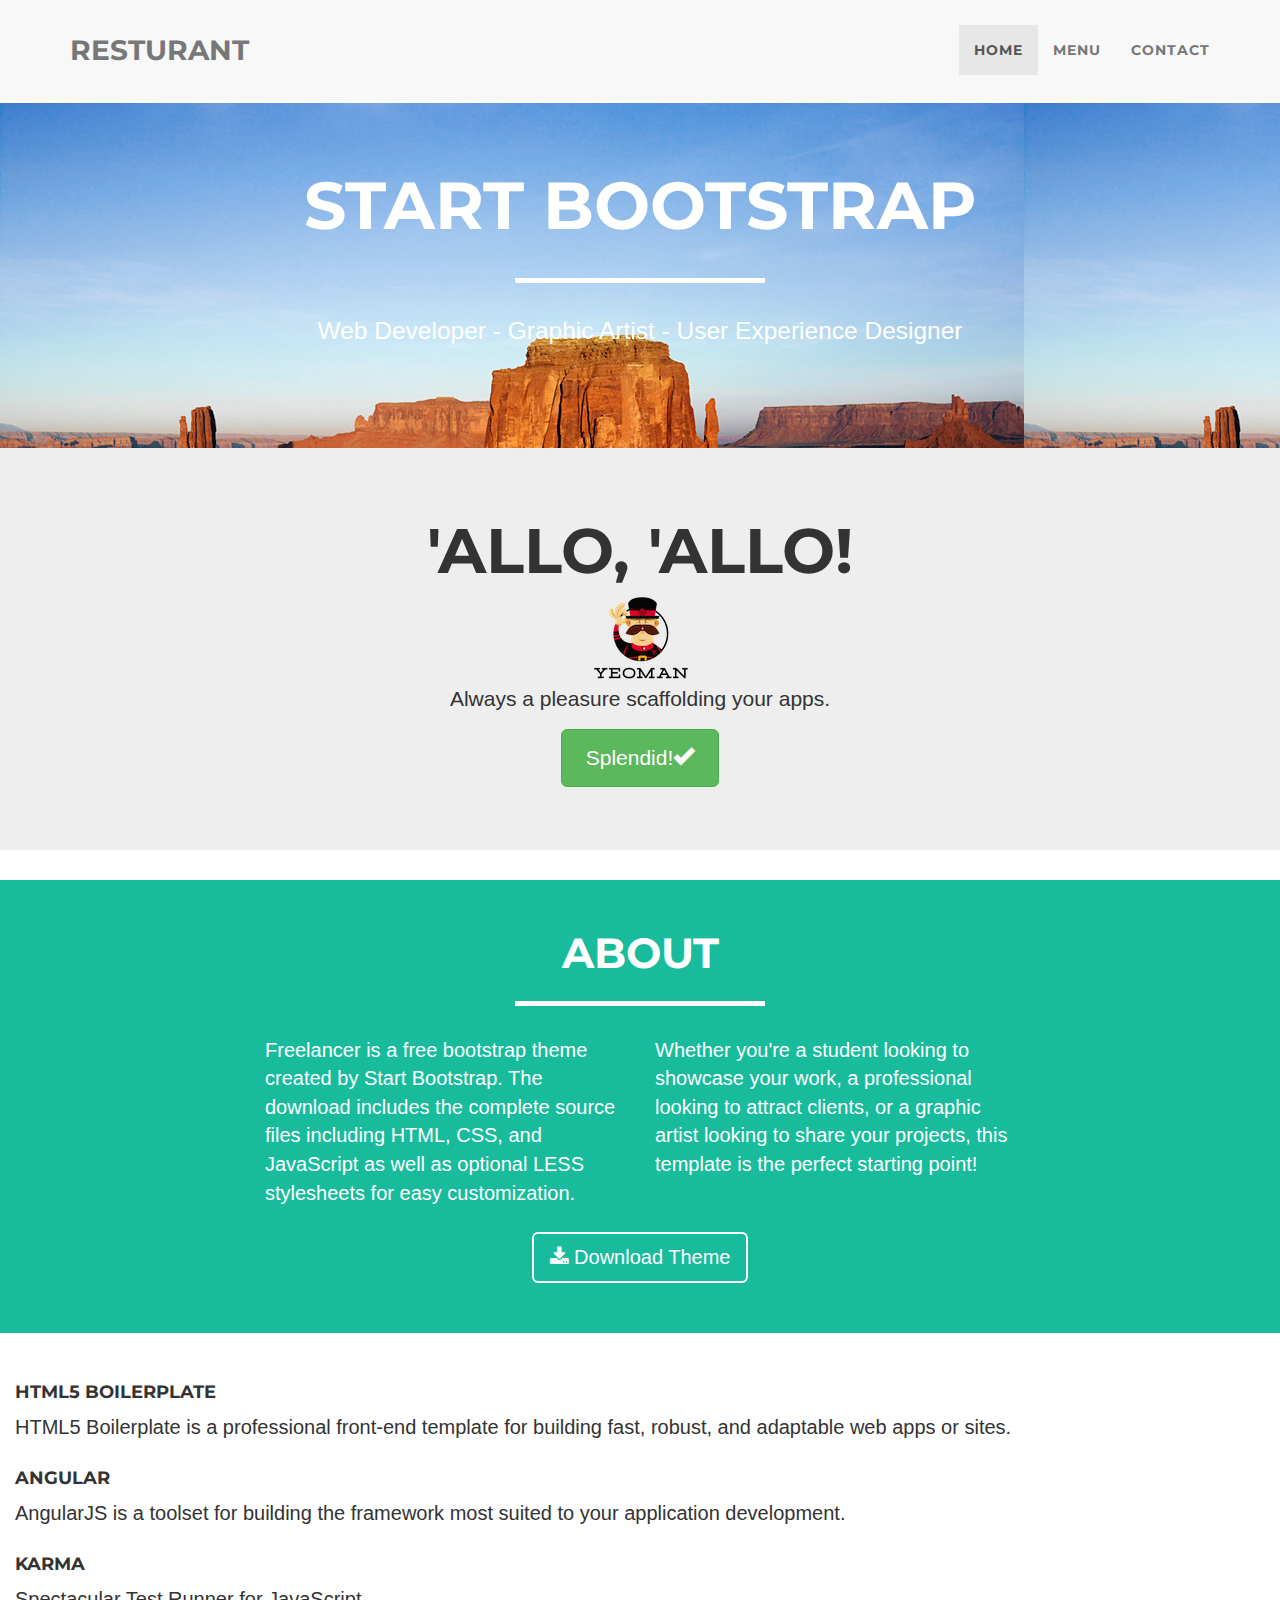
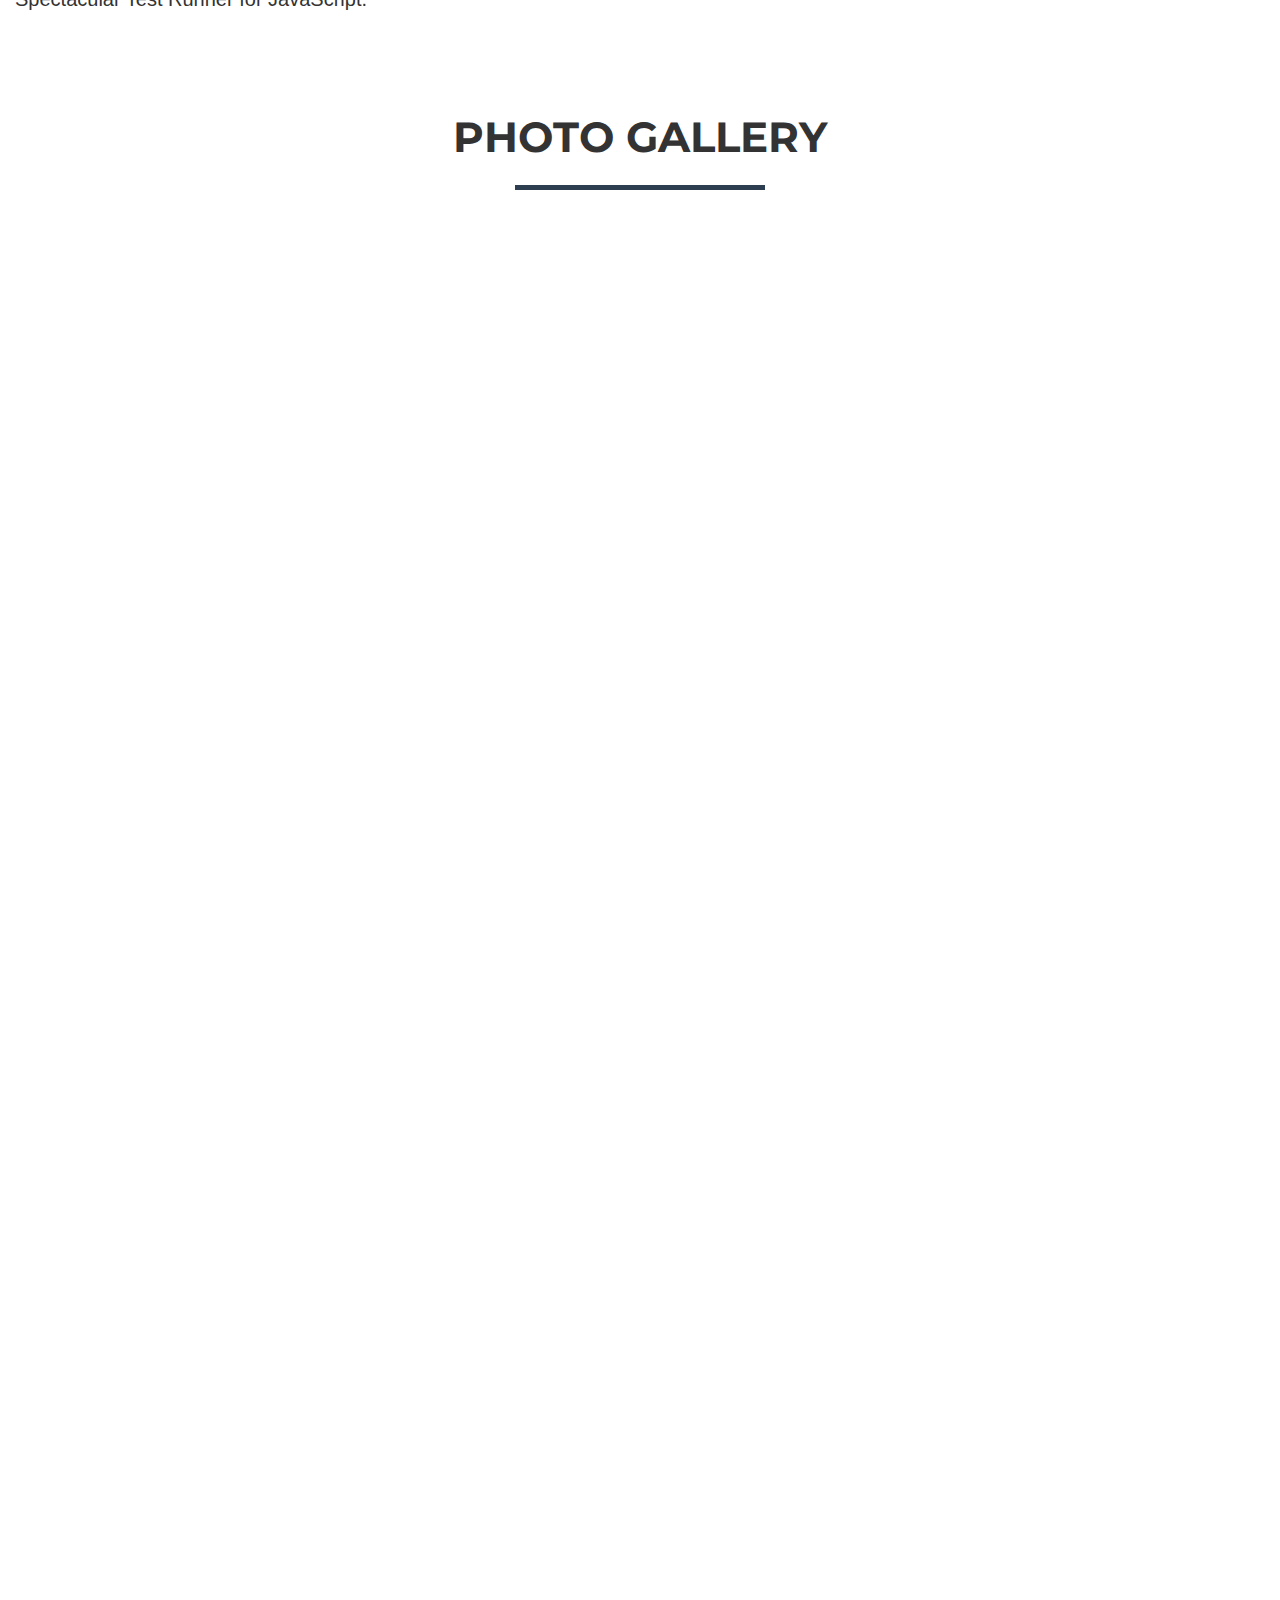
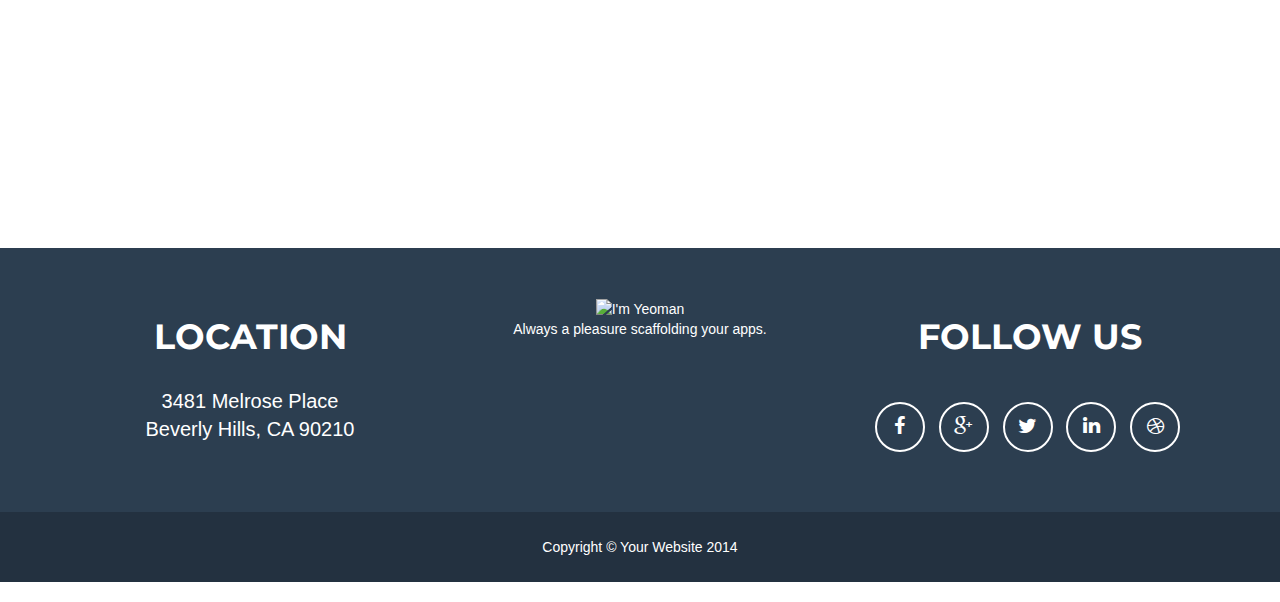
==== index.html @ 0749e073 "add test background image" ====
<!doctype html> <html class="no-js"> <head> <meta charset="utf-8"> <title></title> <meta name="description" content=""> <meta name="viewport" content="width=device-width"> <!-- Place favicon.ico and apple-touch-icon.png in the root directory --> <link rel="stylesheet" href="styles/vendor.e5ff0aef.css"> <link rel="stylesheet" href="styles/main.e2444f65.css"> <!-- Custom CSS --> <!--         <link href="styles/CSS/styles.css" rel="stylesheet">
        <link href="styles/CSS/animate.css" rel="stylesheet"> --> <!-- Custom Fonts --> <link href="styles/font-awesome-4.1.0/css/font-awesome.min.css" rel="stylesheet" type="text/css"> <link href="http://fonts.googleapis.com/css?family=Montserrat:400,700" rel="stylesheet" type="text/css"> <link href="http://fonts.googleapis.com/css?family=Lato:400,700,400italic,700italic" rel="stylesheet" type="text/css"> <link href="https://fonts.googleapis.com/css?family=Playfair+Display:400,400italic,700italic|Oswald" rel="stylesheet" type="text/css">  <body ng-app="angularApp"> <!--[if lt IE 7]>
          <p class="browsehappy">You are using an <strong>outdated</strong> browser. Please <a href="http://browsehappy.com/">upgrade your browser</a> to improve your experience.</p>
        <![endif]--> <div class="header"> <navgivation class="navbar navbar-default navbar-fixed-top"></navgivation> </div> <div id="top"></div> <div class=""> <div ng-view=""></div> </div> <appfooter class="footer-container"></appfooter> <div class="scroll-top page-scroll visible-xs visble-sm"> <a scrollup class="btn btn-primary"> <i class="fa fa-chevron-up"></i> </a> </div> <!-- Google Analytics: change UA-XXXXX-X to be your site's ID --> <script>!function(A,n,g,u,l,a,r){A.GoogleAnalyticsObject=l,A[l]=A[l]||function(){
           (A[l].q=A[l].q||[]).push(arguments)},A[l].l=+new Date,a=n.createElement(g),
           r=n.getElementsByTagName(g)[0],a.src=u,r.parentNode.insertBefore(a,r)
           }(window,document,'script','//www.google-analytics.com/analytics.js','ga');

           ga('create', 'UA-XXXXX-X');
           ga('send', 'pageview');</script> <script src="scripts/vendor.b128999a.js"></script> <script src="scripts/scripts.49c74ab4.js"></script> <script>new WOW().init();</script>
---- styles/main.e2444f65.css ----
@charset "UTF-8";/*!
Animate.css - http://daneden.me/animate
Licensed under the MIT license - http://opensource.org/licenses/MIT

Copyright (c) 2015 Daniel Eden
*/.header,.jumbotron{border-bottom:1px solid #e5e5e5}.btn.active,.btn:active,.btn:focus,.navbar .navbar-nav li a:focus,.navbar a:focus,.scroll-top .btn:focus{outline:0}.animated{-webkit-animation-duration:1s;animation-duration:1s;-webkit-animation-fill-mode:both;animation-fill-mode:both}.animated.infinite{-webkit-animation-iteration-count:infinite;animation-iteration-count:infinite}.animated.hinge{-webkit-animation-duration:2s;animation-duration:2s}.animated.bounceIn,.animated.bounceOut,.animated.flipOutX,.animated.flipOutY{-webkit-animation-duration:.75s;animation-duration:.75s}@-webkit-keyframes bounce{0%,100%,20%,53%,80%{-webkit-animation-timing-function:cubic-bezier(.215,.61,.355,1);animation-timing-function:cubic-bezier(.215,.61,.355,1);-webkit-transform:translate3d(0,0,0);transform:translate3d(0,0,0)}40%,43%{-webkit-animation-timing-function:cubic-bezier(.755,.050,.855,.060);animation-timing-function:cubic-bezier(.755,.050,.855,.060);-webkit-transform:translate3d(0,-30px,0);transform:translate3d(0,-30px,0)}70%{-webkit-animation-timing-function:cubic-bezier(.755,.050,.855,.060);animation-timing-function:cubic-bezier(.755,.050,.855,.060);-webkit-transform:translate3d(0,-15px,0);transform:translate3d(0,-15px,0)}90%{-webkit-transform:translate3d(0,-4px,0);transform:translate3d(0,-4px,0)}}@keyframes bounce{0%,100%,20%,53%,80%{-webkit-animation-timing-function:cubic-bezier(.215,.61,.355,1);animation-timing-function:cubic-bezier(.215,.61,.355,1);-webkit-transform:translate3d(0,0,0);transform:translate3d(0,0,0)}40%,43%{-webkit-animation-timing-function:cubic-bezier(.755,.050,.855,.060);animation-timing-function:cubic-bezier(.755,.050,.855,.060);-webkit-transform:translate3d(0,-30px,0);transform:translate3d(0,-30px,0)}70%{-webkit-animation-timing-function:cubic-bezier(.755,.050,.855,.060);animation-timing-function:cubic-bezier(.755,.050,.855,.060);-webkit-transform:translate3d(0,-15px,0);transform:translate3d(0,-15px,0)}90%{-webkit-transform:translate3d(0,-4px,0);transform:translate3d(0,-4px,0)}}.bounce{-webkit-animation-name:bounce;animation-name:bounce;-webkit-transform-origin:center bottom;transform-origin:center bottom}@-webkit-keyframes flash{0%,100%,50%{opacity:1}25%,75%{opacity:0}}@keyframes flash{0%,100%,50%{opacity:1}25%,75%{opacity:0}}.flash{-webkit-animation-name:flash;animation-name:flash}@-webkit-keyframes pulse{0%,100%{-webkit-transform:scale3d(1,1,1);transform:scale3d(1,1,1)}50%{-webkit-transform:scale3d(1.05,1.05,1.05);transform:scale3d(1.05,1.05,1.05)}}@keyframes pulse{0%,100%{-webkit-transform:scale3d(1,1,1);transform:scale3d(1,1,1)}50%{-webkit-transform:scale3d(1.05,1.05,1.05);transform:scale3d(1.05,1.05,1.05)}}.pulse{-webkit-animation-name:pulse;animation-name:pulse}@-webkit-keyframes rubberBand{0%,100%{-webkit-transform:scale3d(1,1,1);transform:scale3d(1,1,1)}30%{-webkit-transform:scale3d(1.25,.75,1);transform:scale3d(1.25,.75,1)}40%{-webkit-transform:scale3d(.75,1.25,1);transform:scale3d(.75,1.25,1)}50%{-webkit-transform:scale3d(1.15,.85,1);transform:scale3d(1.15,.85,1)}65%{-webkit-transform:scale3d(.95,1.05,1);transform:scale3d(.95,1.05,1)}75%{-webkit-transform:scale3d(1.05,.95,1);transform:scale3d(1.05,.95,1)}}@keyframes rubberBand{0%,100%{-webkit-transform:scale3d(1,1,1);transform:scale3d(1,1,1)}30%{-webkit-transform:scale3d(1.25,.75,1);transform:scale3d(1.25,.75,1)}40%{-webkit-transform:scale3d(.75,1.25,1);transform:scale3d(.75,1.25,1)}50%{-webkit-transform:scale3d(1.15,.85,1);transform:scale3d(1.15,.85,1)}65%{-webkit-transform:scale3d(.95,1.05,1);transform:scale3d(.95,1.05,1)}75%{-webkit-transform:scale3d(1.05,.95,1);transform:scale3d(1.05,.95,1)}}.rubberBand{-webkit-animation-name:rubberBand;animation-name:rubberBand}@-webkit-keyframes shake{0%,100%{-webkit-transform:translate3d(0,0,0);transform:translate3d(0,0,0)}10%,30%,50%,70%,90%{-webkit-transform:translate3d(-10px,0,0);transform:translate3d(-10px,0,0)}20%,40%,60%,80%{-webkit-transform:translate3d(10px,0,0);transform:translate3d(10px,0,0)}}@keyframes shake{0%,100%{-webkit-transform:translate3d(0,0,0);transform:translate3d(0,0,0)}10%,30%,50%,70%,90%{-webkit-transform:translate3d(-10px,0,0);transform:translate3d(-10px,0,0)}20%,40%,60%,80%{-webkit-transform:translate3d(10px,0,0);transform:translate3d(10px,0,0)}}.shake{-webkit-animation-name:shake;animation-name:shake}@-webkit-keyframes swing{20%{-webkit-transform:rotate3d(0,0,1,15deg);transform:rotate3d(0,0,1,15deg)}40%{-webkit-transform:rotate3d(0,0,1,-10deg);transform:rotate3d(0,0,1,-10deg)}60%{-webkit-transform:rotate3d(0,0,1,5deg);transform:rotate3d(0,0,1,5deg)}80%{-webkit-transform:rotate3d(0,0,1,-5deg);transform:rotate3d(0,0,1,-5deg)}100%{-webkit-transform:rotate3d(0,0,1,0deg);transform:rotate3d(0,0,1,0deg)}}@keyframes swing{20%{-webkit-transform:rotate3d(0,0,1,15deg);transform:rotate3d(0,0,1,15deg)}40%{-webkit-transform:rotate3d(0,0,1,-10deg);transform:rotate3d(0,0,1,-10deg)}60%{-webkit-transform:rotate3d(0,0,1,5deg);transform:rotate3d(0,0,1,5deg)}80%{-webkit-transform:rotate3d(0,0,1,-5deg);transform:rotate3d(0,0,1,-5deg)}100%{-webkit-transform:rotate3d(0,0,1,0deg);transform:rotate3d(0,0,1,0deg)}}.swing{-webkit-transform-origin:top center;transform-origin:top center;-webkit-animation-name:swing;animation-name:swing}@-webkit-keyframes tada{0%,100%{-webkit-transform:scale3d(1,1,1);transform:scale3d(1,1,1)}10%,20%{-webkit-transform:scale3d(.9,.9,.9) rotate3d(0,0,1,-3deg);transform:scale3d(.9,.9,.9) rotate3d(0,0,1,-3deg)}30%,50%,70%,90%{-webkit-transform:scale3d(1.1,1.1,1.1) rotate3d(0,0,1,3deg);transform:scale3d(1.1,1.1,1.1) rotate3d(0,0,1,3deg)}40%,60%,80%{-webkit-transform:scale3d(1.1,1.1,1.1) rotate3d(0,0,1,-3deg);transform:scale3d(1.1,1.1,1.1) rotate3d(0,0,1,-3deg)}}@keyframes tada{0%,100%{-webkit-transform:scale3d(1,1,1);transform:scale3d(1,1,1)}10%,20%{-webkit-transform:scale3d(.9,.9,.9) rotate3d(0,0,1,-3deg);transform:scale3d(.9,.9,.9) rotate3d(0,0,1,-3deg)}30%,50%,70%,90%{-webkit-transform:scale3d(1.1,1.1,1.1) rotate3d(0,0,1,3deg);transform:scale3d(1.1,1.1,1.1) rotate3d(0,0,1,3deg)}40%,60%,80%{-webkit-transform:scale3d(1.1,1.1,1.1) rotate3d(0,0,1,-3deg);transform:scale3d(1.1,1.1,1.1) rotate3d(0,0,1,-3deg)}}.tada{-webkit-animation-name:tada;animation-name:tada}@-webkit-keyframes wobble{0%,100%{-webkit-transform:none;transform:none}15%{-webkit-transform:translate3d(-25%,0,0) rotate3d(0,0,1,-5deg);transform:translate3d(-25%,0,0) rotate3d(0,0,1,-5deg)}30%{-webkit-transform:translate3d(20%,0,0) rotate3d(0,0,1,3deg);transform:translate3d(20%,0,0) rotate3d(0,0,1,3deg)}45%{-webkit-transform:translate3d(-15%,0,0) rotate3d(0,0,1,-3deg);transform:translate3d(-15%,0,0) rotate3d(0,0,1,-3deg)}60%{-webkit-transform:translate3d(10%,0,0) rotate3d(0,0,1,2deg);transform:translate3d(10%,0,0) rotate3d(0,0,1,2deg)}75%{-webkit-transform:translate3d(-5%,0,0) rotate3d(0,0,1,-1deg);transform:translate3d(-5%,0,0) rotate3d(0,0,1,-1deg)}}@keyframes wobble{0%,100%{-webkit-transform:none;transform:none}15%{-webkit-transform:translate3d(-25%,0,0) rotate3d(0,0,1,-5deg);transform:translate3d(-25%,0,0) rotate3d(0,0,1,-5deg)}30%{-webkit-transform:translate3d(20%,0,0) rotate3d(0,0,1,3deg);transform:translate3d(20%,0,0) rotate3d(0,0,1,3deg)}45%{-webkit-transform:translate3d(-15%,0,0) rotate3d(0,0,1,-3deg);transform:translate3d(-15%,0,0) rotate3d(0,0,1,-3deg)}60%{-webkit-transform:translate3d(10%,0,0) rotate3d(0,0,1,2deg);transform:translate3d(10%,0,0) rotate3d(0,0,1,2deg)}75%{-webkit-transform:translate3d(-5%,0,0) rotate3d(0,0,1,-1deg);transform:translate3d(-5%,0,0) rotate3d(0,0,1,-1deg)}}.wobble{-webkit-animation-name:wobble;animation-name:wobble}@-webkit-keyframes jello{11.1%{-webkit-transform:none;transform:none}22.2%{-webkit-transform:skewX(-12.5deg) skewY(-12.5deg);transform:skewX(-12.5deg) skewY(-12.5deg)}33.3%{-webkit-transform:skewX(6.25deg) skewY(6.25deg);transform:skewX(6.25deg) skewY(6.25deg)}44.4%{-webkit-transform:skewX(-3.125deg) skewY(-3.125deg);transform:skewX(-3.125deg) skewY(-3.125deg)}55.5%{-webkit-transform:skewX(1.5625deg) skewY(1.5625deg);transform:skewX(1.5625deg) skewY(1.5625deg)}66.6%{-webkit-transform:skewX(-.78125deg) skewY(-.78125deg);transform:skewX(-.78125deg) skewY(-.78125deg)}77.7%{-webkit-transform:skewX(.390625deg) skewY(.390625deg);transform:skewX(.390625deg) skewY(.390625deg)}88.8%{-webkit-transform:skewX(-.1953125deg) skewY(-.1953125deg);transform:skewX(-.1953125deg) skewY(-.1953125deg)}100%{-webkit-transform:none;transform:none}}@keyframes jello{11.1%{-webkit-transform:none;transform:none}22.2%{-webkit-transform:skewX(-12.5deg) skewY(-12.5deg);transform:skewX(-12.5deg) skewY(-12.5deg)}33.3%{-webkit-transform:skewX(6.25deg) skewY(6.25deg);transform:skewX(6.25deg) skewY(6.25deg)}44.4%{-webkit-transform:skewX(-3.125deg) skewY(-3.125deg);transform:skewX(-3.125deg) skewY(-3.125deg)}55.5%{-webkit-transform:skewX(1.5625deg) skewY(1.5625deg);transform:skewX(1.5625deg) skewY(1.5625deg)}66.6%{-webkit-transform:skewX(-.78125deg) skewY(-.78125deg);transform:skewX(-.78125deg) skewY(-.78125deg)}77.7%{-webkit-transform:skewX(.390625deg) skewY(.390625deg);transform:skewX(.390625deg) skewY(.390625deg)}88.8%{-webkit-transform:skewX(-.1953125deg) skewY(-.1953125deg);transform:skewX(-.1953125deg) skewY(-.1953125deg)}100%{-webkit-transform:none;transform:none}}.jello{-webkit-animation-name:jello;animation-name:jello;-webkit-transform-origin:center;transform-origin:center}@-webkit-keyframes bounceIn{0%,100%,20%,40%,60%,80%{-webkit-animation-timing-function:cubic-bezier(.215,.61,.355,1);animation-timing-function:cubic-bezier(.215,.61,.355,1)}0%{opacity:0;-webkit-transform:scale3d(.3,.3,.3);transform:scale3d(.3,.3,.3)}20%{-webkit-transform:scale3d(1.1,1.1,1.1);transform:scale3d(1.1,1.1,1.1)}40%{-webkit-transform:scale3d(.9,.9,.9);transform:scale3d(.9,.9,.9)}60%{opacity:1;-webkit-transform:scale3d(1.03,1.03,1.03);transform:scale3d(1.03,1.03,1.03)}80%{-webkit-transform:scale3d(.97,.97,.97);transform:scale3d(.97,.97,.97)}100%{opacity:1;-webkit-transform:scale3d(1,1,1);transform:scale3d(1,1,1)}}@keyframes bounceIn{0%,100%,20%,40%,60%,80%{-webkit-animation-timing-function:cubic-bezier(.215,.61,.355,1);animation-timing-function:cubic-bezier(.215,.61,.355,1)}0%{opacity:0;-webkit-transform:scale3d(.3,.3,.3);transform:scale3d(.3,.3,.3)}20%{-webkit-transform:scale3d(1.1,1.1,1.1);transform:scale3d(1.1,1.1,1.1)}40%{-webkit-transform:scale3d(.9,.9,.9);transform:scale3d(.9,.9,.9)}60%{opacity:1;-webkit-transform:scale3d(1.03,1.03,1.03);transform:scale3d(1.03,1.03,1.03)}80%{-webkit-transform:scale3d(.97,.97,.97);transform:scale3d(.97,.97,.97)}100%{opacity:1;-webkit-transform:scale3d(1,1,1);transform:scale3d(1,1,1)}}.bounceIn{-webkit-animation-name:bounceIn;animation-name:bounceIn}@-webkit-keyframes bounceInDown{0%,100%,60%,75%,90%{-webkit-animation-timing-function:cubic-bezier(.215,.61,.355,1);animation-timing-function:cubic-bezier(.215,.61,.355,1)}0%{opacity:0;-webkit-transform:translate3d(0,-3000px,0);transform:translate3d(0,-3000px,0)}60%{opacity:1;-webkit-transform:translate3d(0,25px,0);transform:translate3d(0,25px,0)}75%{-webkit-transform:translate3d(0,-10px,0);transform:translate3d(0,-10px,0)}90%{-webkit-transform:translate3d(0,5px,0);transform:translate3d(0,5px,0)}100%{-webkit-transform:none;transform:none}}@keyframes bounceInDown{0%,100%,60%,75%,90%{-webkit-animation-timing-function:cubic-bezier(.215,.61,.355,1);animation-timing-function:cubic-bezier(.215,.61,.355,1)}0%{opacity:0;-webkit-transform:translate3d(0,-3000px,0);transform:translate3d(0,-3000px,0)}60%{opacity:1;-webkit-transform:translate3d(0,25px,0);transform:translate3d(0,25px,0)}75%{-webkit-transform:translate3d(0,-10px,0);transform:translate3d(0,-10px,0)}90%{-webkit-transform:translate3d(0,5px,0);transform:translate3d(0,5px,0)}100%{-webkit-transform:none;transform:none}}.bounceInDown{-webkit-animation-name:bounceInDown;animation-name:bounceInDown}@-webkit-keyframes bounceInLeft{0%,100%,60%,75%,90%{-webkit-animation-timing-function:cubic-bezier(.215,.61,.355,1);animation-timing-function:cubic-bezier(.215,.61,.355,1)}0%{opacity:0;-webkit-transform:translate3d(-3000px,0,0);transform:translate3d(-3000px,0,0)}60%{opacity:1;-webkit-transform:translate3d(25px,0,0);transform:translate3d(25px,0,0)}75%{-webkit-transform:translate3d(-10px,0,0);transform:translate3d(-10px,0,0)}90%{-webkit-transform:translate3d(5px,0,0);transform:translate3d(5px,0,0)}100%{-webkit-transform:none;transform:none}}@keyframes bounceInLeft{0%,100%,60%,75%,90%{-webkit-animation-timing-function:cubic-bezier(.215,.61,.355,1);animation-timing-function:cubic-bezier(.215,.61,.355,1)}0%{opacity:0;-webkit-transform:translate3d(-3000px,0,0);transform:translate3d(-3000px,0,0)}60%{opacity:1;-webkit-transform:translate3d(25px,0,0);transform:translate3d(25px,0,0)}75%{-webkit-transform:translate3d(-10px,0,0);transform:translate3d(-10px,0,0)}90%{-webkit-transform:translate3d(5px,0,0);transform:translate3d(5px,0,0)}100%{-webkit-transform:none;transform:none}}.bounceInLeft{-webkit-animation-name:bounceInLeft;animation-name:bounceInLeft}@-webkit-keyframes bounceInRight{0%,100%,60%,75%,90%{-webkit-animation-timing-function:cubic-bezier(.215,.61,.355,1);animation-timing-function:cubic-bezier(.215,.61,.355,1)}0%{opacity:0;-webkit-transform:translate3d(3000px,0,0);transform:translate3d(3000px,0,0)}60%{opacity:1;-webkit-transform:translate3d(-25px,0,0);transform:translate3d(-25px,0,0)}75%{-webkit-transform:translate3d(10px,0,0);transform:translate3d(10px,0,0)}90%{-webkit-transform:translate3d(-5px,0,0);transform:translate3d(-5px,0,0)}100%{-webkit-transform:none;transform:none}}@keyframes bounceInRight{0%,100%,60%,75%,90%{-webkit-animation-timing-function:cubic-bezier(.215,.61,.355,1);animation-timing-function:cubic-bezier(.215,.61,.355,1)}0%{opacity:0;-webkit-transform:translate3d(3000px,0,0);transform:translate3d(3000px,0,0)}60%{opacity:1;-webkit-transform:translate3d(-25px,0,0);transform:translate3d(-25px,0,0)}75%{-webkit-transform:translate3d(10px,0,0);transform:translate3d(10px,0,0)}90%{-webkit-transform:translate3d(-5px,0,0);transform:translate3d(-5px,0,0)}100%{-webkit-transform:none;transform:none}}.bounceInRight{-webkit-animation-name:bounceInRight;animation-name:bounceInRight}@-webkit-keyframes bounceInUp{0%,100%,60%,75%,90%{-webkit-animation-timing-function:cubic-bezier(.215,.61,.355,1);animation-timing-function:cubic-bezier(.215,.61,.355,1)}0%{opacity:0;-webkit-transform:translate3d(0,3000px,0);transform:translate3d(0,3000px,0)}60%{opacity:1;-webkit-transform:translate3d(0,-20px,0);transform:translate3d(0,-20px,0)}75%{-webkit-transform:translate3d(0,10px,0);transform:translate3d(0,10px,0)}90%{-webkit-transform:translate3d(0,-5px,0);transform:translate3d(0,-5px,0)}100%{-webkit-transform:translate3d(0,0,0);transform:translate3d(0,0,0)}}@keyframes bounceInUp{0%,100%,60%,75%,90%{-webkit-animation-timing-function:cubic-bezier(.215,.61,.355,1);animation-timing-function:cubic-bezier(.215,.61,.355,1)}0%{opacity:0;-webkit-transform:translate3d(0,3000px,0);transform:translate3d(0,3000px,0)}60%{opacity:1;-webkit-transform:translate3d(0,-20px,0);transform:translate3d(0,-20px,0)}75%{-webkit-transform:translate3d(0,10px,0);transform:translate3d(0,10px,0)}90%{-webkit-transform:translate3d(0,-5px,0);transform:translate3d(0,-5px,0)}100%{-webkit-transform:translate3d(0,0,0);transform:translate3d(0,0,0)}}.bounceInUp{-webkit-animation-name:bounceInUp;animation-name:bounceInUp}@-webkit-keyframes bounceOut{20%{-webkit-transform:scale3d(.9,.9,.9);transform:scale3d(.9,.9,.9)}50%,55%{opacity:1;-webkit-transform:scale3d(1.1,1.1,1.1);transform:scale3d(1.1,1.1,1.1)}100%{opacity:0;-webkit-transform:scale3d(.3,.3,.3);transform:scale3d(.3,.3,.3)}}@keyframes bounceOut{20%{-webkit-transform:scale3d(.9,.9,.9);transform:scale3d(.9,.9,.9)}50%,55%{opacity:1;-webkit-transform:scale3d(1.1,1.1,1.1);transform:scale3d(1.1,1.1,1.1)}100%{opacity:0;-webkit-transform:scale3d(.3,.3,.3);transform:scale3d(.3,.3,.3)}}.bounceOut{-webkit-animation-name:bounceOut;animation-name:bounceOut}@-webkit-keyframes bounceOutDown{20%{-webkit-transform:translate3d(0,10px,0);transform:translate3d(0,10px,0)}40%,45%{opacity:1;-webkit-transform:translate3d(0,-20px,0);transform:translate3d(0,-20px,0)}100%{opacity:0;-webkit-transform:translate3d(0,2000px,0);transform:translate3d(0,2000px,0)}}@keyframes bounceOutDown{20%{-webkit-transform:translate3d(0,10px,0);transform:translate3d(0,10px,0)}40%,45%{opacity:1;-webkit-transform:translate3d(0,-20px,0);transform:translate3d(0,-20px,0)}100%{opacity:0;-webkit-transform:translate3d(0,2000px,0);transform:translate3d(0,2000px,0)}}.bounceOutDown{-webkit-animation-name:bounceOutDown;animation-name:bounceOutDown}@-webkit-keyframes bounceOutLeft{20%{opacity:1;-webkit-transform:translate3d(20px,0,0);transform:translate3d(20px,0,0)}100%{opacity:0;-webkit-transform:translate3d(-2000px,0,0);transform:translate3d(-2000px,0,0)}}@keyframes bounceOutLeft{20%{opacity:1;-webkit-transform:translate3d(20px,0,0);transform:translate3d(20px,0,0)}100%{opacity:0;-webkit-transform:translate3d(-2000px,0,0);transform:translate3d(-2000px,0,0)}}.bounceOutLeft{-webkit-animation-name:bounceOutLeft;animation-name:bounceOutLeft}@-webkit-keyframes bounceOutRight{20%{opacity:1;-webkit-transform:translate3d(-20px,0,0);transform:translate3d(-20px,0,0)}100%{opacity:0;-webkit-transform:translate3d(2000px,0,0);transform:translate3d(2000px,0,0)}}@keyframes bounceOutRight{20%{opacity:1;-webkit-transform:translate3d(-20px,0,0);transform:translate3d(-20px,0,0)}100%{opacity:0;-webkit-transform:translate3d(2000px,0,0);transform:translate3d(2000px,0,0)}}.bounceOutRight{-webkit-animation-name:bounceOutRight;animation-name:bounceOutRight}@-webkit-keyframes bounceOutUp{20%{-webkit-transform:translate3d(0,-10px,0);transform:translate3d(0,-10px,0)}40%,45%{opacity:1;-webkit-transform:translate3d(0,20px,0);transform:translate3d(0,20px,0)}100%{opacity:0;-webkit-transform:translate3d(0,-2000px,0);transform:translate3d(0,-2000px,0)}}@keyframes bounceOutUp{20%{-webkit-transform:translate3d(0,-10px,0);transform:translate3d(0,-10px,0)}40%,45%{opacity:1;-webkit-transform:translate3d(0,20px,0);transform:translate3d(0,20px,0)}100%{opacity:0;-webkit-transform:translate3d(0,-2000px,0);transform:translate3d(0,-2000px,0)}}.bounceOutUp{-webkit-animation-name:bounceOutUp;animation-name:bounceOutUp}@-webkit-keyframes fadeIn{0%{opacity:0}100%{opacity:1}}@keyframes fadeIn{0%{opacity:0}100%{opacity:1}}.fadeIn{-webkit-animation-name:fadeIn;animation-name:fadeIn}@-webkit-keyframes fadeInDown{0%{opacity:0;-webkit-transform:translate3d(0,-100%,0);transform:translate3d(0,-100%,0)}100%{opacity:1;-webkit-transform:none;transform:none}}@keyframes fadeInDown{0%{opacity:0;-webkit-transform:translate3d(0,-100%,0);transform:translate3d(0,-100%,0)}100%{opacity:1;-webkit-transform:none;transform:none}}.fadeInDown{-webkit-animation-name:fadeInDown;animation-name:fadeInDown}@-webkit-keyframes fadeInDownBig{0%{opacity:0;-webkit-transform:translate3d(0,-2000px,0);transform:translate3d(0,-2000px,0)}100%{opacity:1;-webkit-transform:none;transform:none}}@keyframes fadeInDownBig{0%{opacity:0;-webkit-transform:translate3d(0,-2000px,0);transform:translate3d(0,-2000px,0)}100%{opacity:1;-webkit-transform:none;transform:none}}.fadeInDownBig{-webkit-animation-name:fadeInDownBig;animation-name:fadeInDownBig}@-webkit-keyframes fadeInLeft{0%{opacity:0;-webkit-transform:translate3d(-100%,0,0);transform:translate3d(-100%,0,0)}100%{opacity:1;-webkit-transform:none;transform:none}}@keyframes fadeInLeft{0%{opacity:0;-webkit-transform:translate3d(-100%,0,0);transform:translate3d(-100%,0,0)}100%{opacity:1;-webkit-transform:none;transform:none}}.fadeInLeft{-webkit-animation-name:fadeInLeft;animation-name:fadeInLeft}@-webkit-keyframes fadeInLeftBig{0%{opacity:0;-webkit-transform:translate3d(-2000px,0,0);transform:translate3d(-2000px,0,0)}100%{opacity:1;-webkit-transform:none;transform:none}}@keyframes fadeInLeftBig{0%{opacity:0;-webkit-transform:translate3d(-2000px,0,0);transform:translate3d(-2000px,0,0)}100%{opacity:1;-webkit-transform:none;transform:none}}.fadeInLeftBig{-webkit-animation-name:fadeInLeftBig;animation-name:fadeInLeftBig}@-webkit-keyframes fadeInRight{0%{opacity:0;-webkit-transform:translate3d(100%,0,0);transform:translate3d(100%,0,0)}100%{opacity:1;-webkit-transform:none;transform:none}}@keyframes fadeInRight{0%{opacity:0;-webkit-transform:translate3d(100%,0,0);transform:translate3d(100%,0,0)}100%{opacity:1;-webkit-transform:none;transform:none}}.fadeInRight{-webkit-animation-name:fadeInRight;animation-name:fadeInRight}@-webkit-keyframes fadeInRightBig{0%{opacity:0;-webkit-transform:translate3d(2000px,0,0);transform:translate3d(2000px,0,0)}100%{opacity:1;-webkit-transform:none;transform:none}}@keyframes fadeInRightBig{0%{opacity:0;-webkit-transform:translate3d(2000px,0,0);transform:translate3d(2000px,0,0)}100%{opacity:1;-webkit-transform:none;transform:none}}.fadeInRightBig{-webkit-animation-name:fadeInRightBig;animation-name:fadeInRightBig}@-webkit-keyframes fadeInUp{0%{opacity:0;-webkit-transform:translate3d(0,100%,0);transform:translate3d(0,100%,0)}100%{opacity:1;-webkit-transform:none;transform:none}}@keyframes fadeInUp{0%{opacity:0;-webkit-transform:translate3d(0,100%,0);transform:translate3d(0,100%,0)}100%{opacity:1;-webkit-transform:none;transform:none}}.fadeInUp{-webkit-animation-name:fadeInUp;animation-name:fadeInUp}@-webkit-keyframes fadeInUpBig{0%{opacity:0;-webkit-transform:translate3d(0,2000px,0);transform:translate3d(0,2000px,0)}100%{opacity:1;-webkit-transform:none;transform:none}}@keyframes fadeInUpBig{0%{opacity:0;-webkit-transform:translate3d(0,2000px,0);transform:translate3d(0,2000px,0)}100%{opacity:1;-webkit-transform:none;transform:none}}.fadeInUpBig{-webkit-animation-name:fadeInUpBig;animation-name:fadeInUpBig}@-webkit-keyframes fadeOut{0%{opacity:1}100%{opacity:0}}@keyframes fadeOut{0%{opacity:1}100%{opacity:0}}.fadeOut{-webkit-animation-name:fadeOut;animation-name:fadeOut}@-webkit-keyframes fadeOutDown{0%{opacity:1}100%{opacity:0;-webkit-transform:translate3d(0,100%,0);transform:translate3d(0,100%,0)}}@keyframes fadeOutDown{0%{opacity:1}100%{opacity:0;-webkit-transform:translate3d(0,100%,0);transform:translate3d(0,100%,0)}}.fadeOutDown{-webkit-animation-name:fadeOutDown;animation-name:fadeOutDown}@-webkit-keyframes fadeOutDownBig{0%{opacity:1}100%{opacity:0;-webkit-transform:translate3d(0,2000px,0);transform:translate3d(0,2000px,0)}}@keyframes fadeOutDownBig{0%{opacity:1}100%{opacity:0;-webkit-transform:translate3d(0,2000px,0);transform:translate3d(0,2000px,0)}}.fadeOutDownBig{-webkit-animation-name:fadeOutDownBig;animation-name:fadeOutDownBig}@-webkit-keyframes fadeOutLeft{0%{opacity:1}100%{opacity:0;-webkit-transform:translate3d(-100%,0,0);transform:translate3d(-100%,0,0)}}@keyframes fadeOutLeft{0%{opacity:1}100%{opacity:0;-webkit-transform:translate3d(-100%,0,0);transform:translate3d(-100%,0,0)}}.fadeOutLeft{-webkit-animation-name:fadeOutLeft;animation-name:fadeOutLeft}@-webkit-keyframes fadeOutLeftBig{0%{opacity:1}100%{opacity:0;-webkit-transform:translate3d(-2000px,0,0);transform:translate3d(-2000px,0,0)}}@keyframes fadeOutLeftBig{0%{opacity:1}100%{opacity:0;-webkit-transform:translate3d(-2000px,0,0);transform:translate3d(-2000px,0,0)}}.fadeOutLeftBig{-webkit-animation-name:fadeOutLeftBig;animation-name:fadeOutLeftBig}@-webkit-keyframes fadeOutRight{0%{opacity:1}100%{opacity:0;-webkit-transform:translate3d(100%,0,0);transform:translate3d(100%,0,0)}}@keyframes fadeOutRight{0%{opacity:1}100%{opacity:0;-webkit-transform:translate3d(100%,0,0);transform:translate3d(100%,0,0)}}.fadeOutRight{-webkit-animation-name:fadeOutRight;animation-name:fadeOutRight}@-webkit-keyframes fadeOutRightBig{0%{opacity:1}100%{opacity:0;-webkit-transform:translate3d(2000px,0,0);transform:translate3d(2000px,0,0)}}@keyframes fadeOutRightBig{0%{opacity:1}100%{opacity:0;-webkit-transform:translate3d(2000px,0,0);transform:translate3d(2000px,0,0)}}.fadeOutRightBig{-webkit-animation-name:fadeOutRightBig;animation-name:fadeOutRightBig}@-webkit-keyframes fadeOutUp{0%{opacity:1}100%{opacity:0;-webkit-transform:translate3d(0,-100%,0);transform:translate3d(0,-100%,0)}}@keyframes fadeOutUp{0%{opacity:1}100%{opacity:0;-webkit-transform:translate3d(0,-100%,0);transform:translate3d(0,-100%,0)}}.fadeOutUp{-webkit-animation-name:fadeOutUp;animation-name:fadeOutUp}@-webkit-keyframes fadeOutUpBig{0%{opacity:1}100%{opacity:0;-webkit-transform:translate3d(0,-2000px,0);transform:translate3d(0,-2000px,0)}}@keyframes fadeOutUpBig{0%{opacity:1}100%{opacity:0;-webkit-transform:translate3d(0,-2000px,0);transform:translate3d(0,-2000px,0)}}.fadeOutUpBig{-webkit-animation-name:fadeOutUpBig;animation-name:fadeOutUpBig}@-webkit-keyframes flip{0%{-webkit-transform:perspective(400px) rotate3d(0,1,0,-360deg);transform:perspective(400px) rotate3d(0,1,0,-360deg);-webkit-animation-timing-function:ease-out;animation-timing-function:ease-out}40%{-webkit-transform:perspective(400px) translate3d(0,0,150px) rotate3d(0,1,0,-190deg);transform:perspective(400px) translate3d(0,0,150px) rotate3d(0,1,0,-190deg);-webkit-animation-timing-function:ease-out;animation-timing-function:ease-out}50%{-webkit-transform:perspective(400px) translate3d(0,0,150px) rotate3d(0,1,0,-170deg);transform:perspective(400px) translate3d(0,0,150px) rotate3d(0,1,0,-170deg);-webkit-animation-timing-function:ease-in;animation-timing-function:ease-in}80%{-webkit-transform:perspective(400px) scale3d(.95,.95,.95);transform:perspective(400px) scale3d(.95,.95,.95);-webkit-animation-timing-function:ease-in;animation-timing-function:ease-in}100%{-webkit-transform:perspective(400px);transform:perspective(400px);-webkit-animation-timing-function:ease-in;animation-timing-function:ease-in}}@keyframes flip{0%{-webkit-transform:perspective(400px) rotate3d(0,1,0,-360deg);transform:perspective(400px) rotate3d(0,1,0,-360deg);-webkit-animation-timing-function:ease-out;animation-timing-function:ease-out}40%{-webkit-transform:perspective(400px) translate3d(0,0,150px) rotate3d(0,1,0,-190deg);transform:perspective(400px) translate3d(0,0,150px) rotate3d(0,1,0,-190deg);-webkit-animation-timing-function:ease-out;animation-timing-function:ease-out}50%{-webkit-transform:perspective(400px) translate3d(0,0,150px) rotate3d(0,1,0,-170deg);transform:perspective(400px) translate3d(0,0,150px) rotate3d(0,1,0,-170deg);-webkit-animation-timing-function:ease-in;animation-timing-function:ease-in}80%{-webkit-transform:perspective(400px) scale3d(.95,.95,.95);transform:perspective(400px) scale3d(.95,.95,.95);-webkit-animation-timing-function:ease-in;animation-timing-function:ease-in}100%{-webkit-transform:perspective(400px);transform:perspective(400px);-webkit-animation-timing-function:ease-in;animation-timing-function:ease-in}}.animated.flip{-webkit-backface-visibility:visible;backface-visibility:visible;-webkit-animation-name:flip;animation-name:flip}@-webkit-keyframes flipInX{0%{-webkit-transform:perspective(400px) rotate3d(1,0,0,90deg);transform:perspective(400px) rotate3d(1,0,0,90deg);-webkit-animation-timing-function:ease-in;animation-timing-function:ease-in;opacity:0}40%{-webkit-transform:perspective(400px) rotate3d(1,0,0,-20deg);transform:perspective(400px) rotate3d(1,0,0,-20deg);-webkit-animation-timing-function:ease-in;animation-timing-function:ease-in}60%{-webkit-transform:perspective(400px) rotate3d(1,0,0,10deg);transform:perspective(400px) rotate3d(1,0,0,10deg);opacity:1}80%{-webkit-transform:perspective(400px) rotate3d(1,0,0,-5deg);transform:perspective(400px) rotate3d(1,0,0,-5deg)}100%{-webkit-transform:perspective(400px);transform:perspective(400px)}}@keyframes flipInX{0%{-webkit-transform:perspective(400px) rotate3d(1,0,0,90deg);transform:perspective(400px) rotate3d(1,0,0,90deg);-webkit-animation-timing-function:ease-in;animation-timing-function:ease-in;opacity:0}40%{-webkit-transform:perspective(400px) rotate3d(1,0,0,-20deg);transform:perspective(400px) rotate3d(1,0,0,-20deg);-webkit-animation-timing-function:ease-in;animation-timing-function:ease-in}60%{-webkit-transform:perspective(400px) rotate3d(1,0,0,10deg);transform:perspective(400px) rotate3d(1,0,0,10deg);opacity:1}80%{-webkit-transform:perspective(400px) rotate3d(1,0,0,-5deg);transform:perspective(400px) rotate3d(1,0,0,-5deg)}100%{-webkit-transform:perspective(400px);transform:perspective(400px)}}.flipInX{backface-visibility:visible!important;-webkit-animation-name:flipInX;animation-name:flipInX}.flipInX,.flipInY{-webkit-backface-visibility:visible!important}@-webkit-keyframes flipInY{0%{-webkit-transform:perspective(400px) rotate3d(0,1,0,90deg);transform:perspective(400px) rotate3d(0,1,0,90deg);-webkit-animation-timing-function:ease-in;animation-timing-function:ease-in;opacity:0}40%{-webkit-transform:perspective(400px) rotate3d(0,1,0,-20deg);transform:perspective(400px) rotate3d(0,1,0,-20deg);-webkit-animation-timing-function:ease-in;animation-timing-function:ease-in}60%{-webkit-transform:perspective(400px) rotate3d(0,1,0,10deg);transform:perspective(400px) rotate3d(0,1,0,10deg);opacity:1}80%{-webkit-transform:perspective(400px) rotate3d(0,1,0,-5deg);transform:perspective(400px) rotate3d(0,1,0,-5deg)}100%{-webkit-transform:perspective(400px);transform:perspective(400px)}}@keyframes flipInY{0%{-webkit-transform:perspective(400px) rotate3d(0,1,0,90deg);transform:perspective(400px) rotate3d(0,1,0,90deg);-webkit-animation-timing-function:ease-in;animation-timing-function:ease-in;opacity:0}40%{-webkit-transform:perspective(400px) rotate3d(0,1,0,-20deg);transform:perspective(400px) rotate3d(0,1,0,-20deg);-webkit-animation-timing-function:ease-in;animation-timing-function:ease-in}60%{-webkit-transform:perspective(400px) rotate3d(0,1,0,10deg);transform:perspective(400px) rotate3d(0,1,0,10deg);opacity:1}80%{-webkit-transform:perspective(400px) rotate3d(0,1,0,-5deg);transform:perspective(400px) rotate3d(0,1,0,-5deg)}100%{-webkit-transform:perspective(400px);transform:perspective(400px)}}.flipInY{backface-visibility:visible!important;-webkit-animation-name:flipInY;animation-name:flipInY}@-webkit-keyframes flipOutX{0%{-webkit-transform:perspective(400px);transform:perspective(400px)}30%{-webkit-transform:perspective(400px) rotate3d(1,0,0,-20deg);transform:perspective(400px) rotate3d(1,0,0,-20deg);opacity:1}100%{-webkit-transform:perspective(400px) rotate3d(1,0,0,90deg);transform:perspective(400px) rotate3d(1,0,0,90deg);opacity:0}}@keyframes flipOutX{0%{-webkit-transform:perspective(400px);transform:perspective(400px)}30%{-webkit-transform:perspective(400px) rotate3d(1,0,0,-20deg);transform:perspective(400px) rotate3d(1,0,0,-20deg);opacity:1}100%{-webkit-transform:perspective(400px) rotate3d(1,0,0,90deg);transform:perspective(400px) rotate3d(1,0,0,90deg);opacity:0}}.flipOutX{-webkit-animation-name:flipOutX;animation-name:flipOutX;backface-visibility:visible!important}.flipOutX,.flipOutY{-webkit-backface-visibility:visible!important}@-webkit-keyframes flipOutY{0%{-webkit-transform:perspective(400px);transform:perspective(400px)}30%{-webkit-transform:perspective(400px) rotate3d(0,1,0,-15deg);transform:perspective(400px) rotate3d(0,1,0,-15deg);opacity:1}100%{-webkit-transform:perspective(400px) rotate3d(0,1,0,90deg);transform:perspective(400px) rotate3d(0,1,0,90deg);opacity:0}}@keyframes flipOutY{0%{-webkit-transform:perspective(400px);transform:perspective(400px)}30%{-webkit-transform:perspective(400px) rotate3d(0,1,0,-15deg);transform:perspective(400px) rotate3d(0,1,0,-15deg);opacity:1}100%{-webkit-transform:perspective(400px) rotate3d(0,1,0,90deg);transform:perspective(400px) rotate3d(0,1,0,90deg);opacity:0}}.flipOutY{backface-visibility:visible!important;-webkit-animation-name:flipOutY;animation-name:flipOutY}@-webkit-keyframes lightSpeedIn{0%{-webkit-transform:translate3d(100%,0,0) skewX(-30deg);transform:translate3d(100%,0,0) skewX(-30deg);opacity:0}60%{-webkit-transform:skewX(20deg);transform:skewX(20deg);opacity:1}80%{-webkit-transform:skewX(-5deg);transform:skewX(-5deg);opacity:1}100%{-webkit-transform:none;transform:none;opacity:1}}@keyframes lightSpeedIn{0%{-webkit-transform:translate3d(100%,0,0) skewX(-30deg);transform:translate3d(100%,0,0) skewX(-30deg);opacity:0}60%{-webkit-transform:skewX(20deg);transform:skewX(20deg);opacity:1}80%{-webkit-transform:skewX(-5deg);transform:skewX(-5deg);opacity:1}100%{-webkit-transform:none;transform:none;opacity:1}}.lightSpeedIn{-webkit-animation-name:lightSpeedIn;animation-name:lightSpeedIn;-webkit-animation-timing-function:ease-out;animation-timing-function:ease-out}@-webkit-keyframes lightSpeedOut{0%{opacity:1}100%{-webkit-transform:translate3d(100%,0,0) skewX(30deg);transform:translate3d(100%,0,0) skewX(30deg);opacity:0}}@keyframes lightSpeedOut{0%{opacity:1}100%{-webkit-transform:translate3d(100%,0,0) skewX(30deg);transform:translate3d(100%,0,0) skewX(30deg);opacity:0}}.lightSpeedOut{-webkit-animation-name:lightSpeedOut;animation-name:lightSpeedOut;-webkit-animation-timing-function:ease-in;animation-timing-function:ease-in}@-webkit-keyframes rotateIn{0%{-webkit-transform-origin:center;transform-origin:center;-webkit-transform:rotate3d(0,0,1,-200deg);transform:rotate3d(0,0,1,-200deg);opacity:0}100%{-webkit-transform-origin:center;transform-origin:center;-webkit-transform:none;transform:none;opacity:1}}@keyframes rotateIn{0%{-webkit-transform-origin:center;transform-origin:center;-webkit-transform:rotate3d(0,0,1,-200deg);transform:rotate3d(0,0,1,-200deg);opacity:0}100%{-webkit-transform-origin:center;transform-origin:center;-webkit-transform:none;transform:none;opacity:1}}.rotateIn{-webkit-animation-name:rotateIn;animation-name:rotateIn}@-webkit-keyframes rotateInDownLeft{0%{-webkit-transform-origin:left bottom;transform-origin:left bottom;-webkit-transform:rotate3d(0,0,1,-45deg);transform:rotate3d(0,0,1,-45deg);opacity:0}100%{-webkit-transform-origin:left bottom;transform-origin:left bottom;-webkit-transform:none;transform:none;opacity:1}}@keyframes rotateInDownLeft{0%{-webkit-transform-origin:left bottom;transform-origin:left bottom;-webkit-transform:rotate3d(0,0,1,-45deg);transform:rotate3d(0,0,1,-45deg);opacity:0}100%{-webkit-transform-origin:left bottom;transform-origin:left bottom;-webkit-transform:none;transform:none;opacity:1}}.rotateInDownLeft{-webkit-animation-name:rotateInDownLeft;animation-name:rotateInDownLeft}@-webkit-keyframes rotateInDownRight{0%{-webkit-transform-origin:right bottom;transform-origin:right bottom;-webkit-transform:rotate3d(0,0,1,45deg);transform:rotate3d(0,0,1,45deg);opacity:0}100%{-webkit-transform-origin:right bottom;transform-origin:right bottom;-webkit-transform:none;transform:none;opacity:1}}@keyframes rotateInDownRight{0%{-webkit-transform-origin:right bottom;transform-origin:right bottom;-webkit-transform:rotate3d(0,0,1,45deg);transform:rotate3d(0,0,1,45deg);opacity:0}100%{-webkit-transform-origin:right bottom;transform-origin:right bottom;-webkit-transform:none;transform:none;opacity:1}}.rotateInDownRight{-webkit-animation-name:rotateInDownRight;animation-name:rotateInDownRight}@-webkit-keyframes rotateInUpLeft{0%{-webkit-transform-origin:left bottom;transform-origin:left bottom;-webkit-transform:rotate3d(0,0,1,45deg);transform:rotate3d(0,0,1,45deg);opacity:0}100%{-webkit-transform-origin:left bottom;transform-origin:left bottom;-webkit-transform:none;transform:none;opacity:1}}@keyframes rotateInUpLeft{0%{-webkit-transform-origin:left bottom;transform-origin:left bottom;-webkit-transform:rotate3d(0,0,1,45deg);transform:rotate3d(0,0,1,45deg);opacity:0}100%{-webkit-transform-origin:left bottom;transform-origin:left bottom;-webkit-transform:none;transform:none;opacity:1}}.rotateInUpLeft{-webkit-animation-name:rotateInUpLeft;animation-name:rotateInUpLeft}@-webkit-keyframes rotateInUpRight{0%{-webkit-transform-origin:right bottom;transform-origin:right bottom;-webkit-transform:rotate3d(0,0,1,-90deg);transform:rotate3d(0,0,1,-90deg);opacity:0}100%{-webkit-transform-origin:right bottom;transform-origin:right bottom;-webkit-transform:none;transform:none;opacity:1}}@keyframes rotateInUpRight{0%{-webkit-transform-origin:right bottom;transform-origin:right bottom;-webkit-transform:rotate3d(0,0,1,-90deg);transform:rotate3d(0,0,1,-90deg);opacity:0}100%{-webkit-transform-origin:right bottom;transform-origin:right bottom;-webkit-transform:none;transform:none;opacity:1}}.rotateInUpRight{-webkit-animation-name:rotateInUpRight;animation-name:rotateInUpRight}@-webkit-keyframes rotateOut{0%{-webkit-transform-origin:center;transform-origin:center;opacity:1}100%{-webkit-transform-origin:center;transform-origin:center;-webkit-transform:rotate3d(0,0,1,200deg);transform:rotate3d(0,0,1,200deg);opacity:0}}@keyframes rotateOut{0%{-webkit-transform-origin:center;transform-origin:center;opacity:1}100%{-webkit-transform-origin:center;transform-origin:center;-webkit-transform:rotate3d(0,0,1,200deg);transform:rotate3d(0,0,1,200deg);opacity:0}}.rotateOut{-webkit-animation-name:rotateOut;animation-name:rotateOut}@-webkit-keyframes rotateOutDownLeft{0%{-webkit-transform-origin:left bottom;transform-origin:left bottom;opacity:1}100%{-webkit-transform-origin:left bottom;transform-origin:left bottom;-webkit-transform:rotate3d(0,0,1,45deg);transform:rotate3d(0,0,1,45deg);opacity:0}}@keyframes rotateOutDownLeft{0%{-webkit-transform-origin:left bottom;transform-origin:left bottom;opacity:1}100%{-webkit-transform-origin:left bottom;transform-origin:left bottom;-webkit-transform:rotate3d(0,0,1,45deg);transform:rotate3d(0,0,1,45deg);opacity:0}}.rotateOutDownLeft{-webkit-animation-name:rotateOutDownLeft;animation-name:rotateOutDownLeft}@-webkit-keyframes rotateOutDownRight{0%{-webkit-transform-origin:right bottom;transform-origin:right bottom;opacity:1}100%{-webkit-transform-origin:right bottom;transform-origin:right bottom;-webkit-transform:rotate3d(0,0,1,-45deg);transform:rotate3d(0,0,1,-45deg);opacity:0}}@keyframes rotateOutDownRight{0%{-webkit-transform-origin:right bottom;transform-origin:right bottom;opacity:1}100%{-webkit-transform-origin:right bottom;transform-origin:right bottom;-webkit-transform:rotate3d(0,0,1,-45deg);transform:rotate3d(0,0,1,-45deg);opacity:0}}.rotateOutDownRight{-webkit-animation-name:rotateOutDownRight;animation-name:rotateOutDownRight}@-webkit-keyframes rotateOutUpLeft{0%{-webkit-transform-origin:left bottom;transform-origin:left bottom;opacity:1}100%{-webkit-transform-origin:left bottom;transform-origin:left bottom;-webkit-transform:rotate3d(0,0,1,-45deg);transform:rotate3d(0,0,1,-45deg);opacity:0}}@keyframes rotateOutUpLeft{0%{-webkit-transform-origin:left bottom;transform-origin:left bottom;opacity:1}100%{-webkit-transform-origin:left bottom;transform-origin:left bottom;-webkit-transform:rotate3d(0,0,1,-45deg);transform:rotate3d(0,0,1,-45deg);opacity:0}}.rotateOutUpLeft{-webkit-animation-name:rotateOutUpLeft;animation-name:rotateOutUpLeft}@-webkit-keyframes rotateOutUpRight{0%{-webkit-transform-origin:right bottom;transform-origin:right bottom;opacity:1}100%{-webkit-transform-origin:right bottom;transform-origin:right bottom;-webkit-transform:rotate3d(0,0,1,90deg);transform:rotate3d(0,0,1,90deg);opacity:0}}@keyframes rotateOutUpRight{0%{-webkit-transform-origin:right bottom;transform-origin:right bottom;opacity:1}100%{-webkit-transform-origin:right bottom;transform-origin:right bottom;-webkit-transform:rotate3d(0,0,1,90deg);transform:rotate3d(0,0,1,90deg);opacity:0}}.rotateOutUpRight{-webkit-animation-name:rotateOutUpRight;animation-name:rotateOutUpRight}@-webkit-keyframes hinge{0%{-webkit-transform-origin:top left;transform-origin:top left;-webkit-animation-timing-function:ease-in-out;animation-timing-function:ease-in-out}20%,60%{-webkit-transform:rotate3d(0,0,1,80deg);transform:rotate3d(0,0,1,80deg);-webkit-transform-origin:top left;transform-origin:top left;-webkit-animation-timing-function:ease-in-out;animation-timing-function:ease-in-out}40%,80%{-webkit-transform:rotate3d(0,0,1,60deg);transform:rotate3d(0,0,1,60deg);-webkit-transform-origin:top left;transform-origin:top left;-webkit-animation-timing-function:ease-in-out;animation-timing-function:ease-in-out;opacity:1}100%{-webkit-transform:translate3d(0,700px,0);transform:translate3d(0,700px,0);opacity:0}}@keyframes hinge{0%{-webkit-transform-origin:top left;transform-origin:top left;-webkit-animation-timing-function:ease-in-out;animation-timing-function:ease-in-out}20%,60%{-webkit-transform:rotate3d(0,0,1,80deg);transform:rotate3d(0,0,1,80deg);-webkit-transform-origin:top left;transform-origin:top left;-webkit-animation-timing-function:ease-in-out;animation-timing-function:ease-in-out}40%,80%{-webkit-transform:rotate3d(0,0,1,60deg);transform:rotate3d(0,0,1,60deg);-webkit-transform-origin:top left;transform-origin:top left;-webkit-animation-timing-function:ease-in-out;animation-timing-function:ease-in-out;opacity:1}100%{-webkit-transform:translate3d(0,700px,0);transform:translate3d(0,700px,0);opacity:0}}.hinge{-webkit-animation-name:hinge;animation-name:hinge}@-webkit-keyframes rollIn{0%{opacity:0;-webkit-transform:translate3d(-100%,0,0) rotate3d(0,0,1,-120deg);transform:translate3d(-100%,0,0) rotate3d(0,0,1,-120deg)}100%{opacity:1;-webkit-transform:none;transform:none}}@keyframes rollIn{0%{opacity:0;-webkit-transform:translate3d(-100%,0,0) rotate3d(0,0,1,-120deg);transform:translate3d(-100%,0,0) rotate3d(0,0,1,-120deg)}100%{opacity:1;-webkit-transform:none;transform:none}}.rollIn{-webkit-animation-name:rollIn;animation-name:rollIn}@-webkit-keyframes rollOut{0%{opacity:1}100%{opacity:0;-webkit-transform:translate3d(100%,0,0) rotate3d(0,0,1,120deg);transform:translate3d(100%,0,0) rotate3d(0,0,1,120deg)}}@keyframes rollOut{0%{opacity:1}100%{opacity:0;-webkit-transform:translate3d(100%,0,0) rotate3d(0,0,1,120deg);transform:translate3d(100%,0,0) rotate3d(0,0,1,120deg)}}.rollOut{-webkit-animation-name:rollOut;animation-name:rollOut}@-webkit-keyframes zoomIn{0%{opacity:0;-webkit-transform:scale3d(.3,.3,.3);transform:scale3d(.3,.3,.3)}50%{opacity:1}}@keyframes zoomIn{0%{opacity:0;-webkit-transform:scale3d(.3,.3,.3);transform:scale3d(.3,.3,.3)}50%{opacity:1}}.zoomIn{-webkit-animation-name:zoomIn;animation-name:zoomIn}@-webkit-keyframes zoomInDown{0%{opacity:0;-webkit-transform:scale3d(.1,.1,.1) translate3d(0,-1000px,0);transform:scale3d(.1,.1,.1) translate3d(0,-1000px,0);-webkit-animation-timing-function:cubic-bezier(.55,.055,.675,.19);animation-timing-function:cubic-bezier(.55,.055,.675,.19)}60%{opacity:1;-webkit-transform:scale3d(.475,.475,.475) translate3d(0,60px,0);transform:scale3d(.475,.475,.475) translate3d(0,60px,0);-webkit-animation-timing-function:cubic-bezier(.175,.885,.32,1);animation-timing-function:cubic-bezier(.175,.885,.32,1)}}@keyframes zoomInDown{0%{opacity:0;-webkit-transform:scale3d(.1,.1,.1) translate3d(0,-1000px,0);transform:scale3d(.1,.1,.1) translate3d(0,-1000px,0);-webkit-animation-timing-function:cubic-bezier(.55,.055,.675,.19);animation-timing-function:cubic-bezier(.55,.055,.675,.19)}60%{opacity:1;-webkit-transform:scale3d(.475,.475,.475) translate3d(0,60px,0);transform:scale3d(.475,.475,.475) translate3d(0,60px,0);-webkit-animation-timing-function:cubic-bezier(.175,.885,.32,1);animation-timing-function:cubic-bezier(.175,.885,.32,1)}}.zoomInDown{-webkit-animation-name:zoomInDown;animation-name:zoomInDown}@-webkit-keyframes zoomInLeft{0%{opacity:0;-webkit-transform:scale3d(.1,.1,.1) translate3d(-1000px,0,0);transform:scale3d(.1,.1,.1) translate3d(-1000px,0,0);-webkit-animation-timing-function:cubic-bezier(.55,.055,.675,.19);animation-timing-function:cubic-bezier(.55,.055,.675,.19)}60%{opacity:1;-webkit-transform:scale3d(.475,.475,.475) translate3d(10px,0,0);transform:scale3d(.475,.475,.475) translate3d(10px,0,0);-webkit-animation-timing-function:cubic-bezier(.175,.885,.32,1);animation-timing-function:cubic-bezier(.175,.885,.32,1)}}@keyframes zoomInLeft{0%{opacity:0;-webkit-transform:scale3d(.1,.1,.1) translate3d(-1000px,0,0);transform:scale3d(.1,.1,.1) translate3d(-1000px,0,0);-webkit-animation-timing-function:cubic-bezier(.55,.055,.675,.19);animation-timing-function:cubic-bezier(.55,.055,.675,.19)}60%{opacity:1;-webkit-transform:scale3d(.475,.475,.475) translate3d(10px,0,0);transform:scale3d(.475,.475,.475) translate3d(10px,0,0);-webkit-animation-timing-function:cubic-bezier(.175,.885,.32,1);animation-timing-function:cubic-bezier(.175,.885,.32,1)}}.zoomInLeft{-webkit-animation-name:zoomInLeft;animation-name:zoomInLeft}@-webkit-keyframes zoomInRight{0%{opacity:0;-webkit-transform:scale3d(.1,.1,.1) translate3d(1000px,0,0);transform:scale3d(.1,.1,.1) translate3d(1000px,0,0);-webkit-animation-timing-function:cubic-bezier(.55,.055,.675,.19);animation-timing-function:cubic-bezier(.55,.055,.675,.19)}60%{opacity:1;-webkit-transform:scale3d(.475,.475,.475) translate3d(-10px,0,0);transform:scale3d(.475,.475,.475) translate3d(-10px,0,0);-webkit-animation-timing-function:cubic-bezier(.175,.885,.32,1);animation-timing-function:cubic-bezier(.175,.885,.32,1)}}@keyframes zoomInRight{0%{opacity:0;-webkit-transform:scale3d(.1,.1,.1) translate3d(1000px,0,0);transform:scale3d(.1,.1,.1) translate3d(1000px,0,0);-webkit-animation-timing-function:cubic-bezier(.55,.055,.675,.19);animation-timing-function:cubic-bezier(.55,.055,.675,.19)}60%{opacity:1;-webkit-transform:scale3d(.475,.475,.475) translate3d(-10px,0,0);transform:scale3d(.475,.475,.475) translate3d(-10px,0,0);-webkit-animation-timing-function:cubic-bezier(.175,.885,.32,1);animation-timing-function:cubic-bezier(.175,.885,.32,1)}}.zoomInRight{-webkit-animation-name:zoomInRight;animation-name:zoomInRight}@-webkit-keyframes zoomInUp{0%{opacity:0;-webkit-transform:scale3d(.1,.1,.1) translate3d(0,1000px,0);transform:scale3d(.1,.1,.1) translate3d(0,1000px,0);-webkit-animation-timing-function:cubic-bezier(.55,.055,.675,.19);animation-timing-function:cubic-bezier(.55,.055,.675,.19)}60%{opacity:1;-webkit-transform:scale3d(.475,.475,.475) translate3d(0,-60px,0);transform:scale3d(.475,.475,.475) translate3d(0,-60px,0);-webkit-animation-timing-function:cubic-bezier(.175,.885,.32,1);animation-timing-function:cubic-bezier(.175,.885,.32,1)}}@keyframes zoomInUp{0%{opacity:0;-webkit-transform:scale3d(.1,.1,.1) translate3d(0,1000px,0);transform:scale3d(.1,.1,.1) translate3d(0,1000px,0);-webkit-animation-timing-function:cubic-bezier(.55,.055,.675,.19);animation-timing-function:cubic-bezier(.55,.055,.675,.19)}60%{opacity:1;-webkit-transform:scale3d(.475,.475,.475) translate3d(0,-60px,0);transform:scale3d(.475,.475,.475) translate3d(0,-60px,0);-webkit-animation-timing-function:cubic-bezier(.175,.885,.32,1);animation-timing-function:cubic-bezier(.175,.885,.32,1)}}.zoomInUp{-webkit-animation-name:zoomInUp;animation-name:zoomInUp}@-webkit-keyframes zoomOut{0%{opacity:1}50%{opacity:0;-webkit-transform:scale3d(.3,.3,.3);transform:scale3d(.3,.3,.3)}100%{opacity:0}}@keyframes zoomOut{0%{opacity:1}50%{opacity:0;-webkit-transform:scale3d(.3,.3,.3);transform:scale3d(.3,.3,.3)}100%{opacity:0}}.zoomOut{-webkit-animation-name:zoomOut;animation-name:zoomOut}@-webkit-keyframes zoomOutDown{40%{opacity:1;-webkit-transform:scale3d(.475,.475,.475) translate3d(0,-60px,0);transform:scale3d(.475,.475,.475) translate3d(0,-60px,0);-webkit-animation-timing-function:cubic-bezier(.55,.055,.675,.19);animation-timing-function:cubic-bezier(.55,.055,.675,.19)}100%{opacity:0;-webkit-transform:scale3d(.1,.1,.1) translate3d(0,2000px,0);transform:scale3d(.1,.1,.1) translate3d(0,2000px,0);-webkit-transform-origin:center bottom;transform-origin:center bottom;-webkit-animation-timing-function:cubic-bezier(.175,.885,.32,1);animation-timing-function:cubic-bezier(.175,.885,.32,1)}}@keyframes zoomOutDown{40%{opacity:1;-webkit-transform:scale3d(.475,.475,.475) translate3d(0,-60px,0);transform:scale3d(.475,.475,.475) translate3d(0,-60px,0);-webkit-animation-timing-function:cubic-bezier(.55,.055,.675,.19);animation-timing-function:cubic-bezier(.55,.055,.675,.19)}100%{opacity:0;-webkit-transform:scale3d(.1,.1,.1) translate3d(0,2000px,0);transform:scale3d(.1,.1,.1) translate3d(0,2000px,0);-webkit-transform-origin:center bottom;transform-origin:center bottom;-webkit-animation-timing-function:cubic-bezier(.175,.885,.32,1);animation-timing-function:cubic-bezier(.175,.885,.32,1)}}.zoomOutDown{-webkit-animation-name:zoomOutDown;animation-name:zoomOutDown}@-webkit-keyframes zoomOutLeft{40%{opacity:1;-webkit-transform:scale3d(.475,.475,.475) translate3d(42px,0,0);transform:scale3d(.475,.475,.475) translate3d(42px,0,0)}100%{opacity:0;-webkit-transform:scale(.1) translate3d(-2000px,0,0);transform:scale(.1) translate3d(-2000px,0,0);-webkit-transform-origin:left center;transform-origin:left center}}@keyframes zoomOutLeft{40%{opacity:1;-webkit-transform:scale3d(.475,.475,.475) translate3d(42px,0,0);transform:scale3d(.475,.475,.475) translate3d(42px,0,0)}100%{opacity:0;-webkit-transform:scale(.1) translate3d(-2000px,0,0);transform:scale(.1) translate3d(-2000px,0,0);-webkit-transform-origin:left center;transform-origin:left center}}.zoomOutLeft{-webkit-animation-name:zoomOutLeft;animation-name:zoomOutLeft}@-webkit-keyframes zoomOutRight{40%{opacity:1;-webkit-transform:scale3d(.475,.475,.475) translate3d(-42px,0,0);transform:scale3d(.475,.475,.475) translate3d(-42px,0,0)}100%{opacity:0;-webkit-transform:scale(.1) translate3d(2000px,0,0);transform:scale(.1) translate3d(2000px,0,0);-webkit-transform-origin:right center;transform-origin:right center}}@keyframes zoomOutRight{40%{opacity:1;-webkit-transform:scale3d(.475,.475,.475) translate3d(-42px,0,0);transform:scale3d(.475,.475,.475) translate3d(-42px,0,0)}100%{opacity:0;-webkit-transform:scale(.1) translate3d(2000px,0,0);transform:scale(.1) translate3d(2000px,0,0);-webkit-transform-origin:right center;transform-origin:right center}}.zoomOutRight{-webkit-animation-name:zoomOutRight;animation-name:zoomOutRight}@-webkit-keyframes zoomOutUp{40%{opacity:1;-webkit-transform:scale3d(.475,.475,.475) translate3d(0,60px,0);transform:scale3d(.475,.475,.475) translate3d(0,60px,0);-webkit-animation-timing-function:cubic-bezier(.55,.055,.675,.19);animation-timing-function:cubic-bezier(.55,.055,.675,.19)}100%{opacity:0;-webkit-transform:scale3d(.1,.1,.1) translate3d(0,-2000px,0);transform:scale3d(.1,.1,.1) translate3d(0,-2000px,0);-webkit-transform-origin:center bottom;transform-origin:center bottom;-webkit-animation-timing-function:cubic-bezier(.175,.885,.32,1);animation-timing-function:cubic-bezier(.175,.885,.32,1)}}@keyframes zoomOutUp{40%{opacity:1;-webkit-transform:scale3d(.475,.475,.475) translate3d(0,60px,0);transform:scale3d(.475,.475,.475) translate3d(0,60px,0);-webkit-animation-timing-function:cubic-bezier(.55,.055,.675,.19);animation-timing-function:cubic-bezier(.55,.055,.675,.19)}100%{opacity:0;-webkit-transform:scale3d(.1,.1,.1) translate3d(0,-2000px,0);transform:scale3d(.1,.1,.1) translate3d(0,-2000px,0);-webkit-transform-origin:center bottom;transform-origin:center bottom;-webkit-animation-timing-function:cubic-bezier(.175,.885,.32,1);animation-timing-function:cubic-bezier(.175,.885,.32,1)}}.zoomOutUp{-webkit-animation-name:zoomOutUp;animation-name:zoomOutUp}@-webkit-keyframes slideInDown{0%{-webkit-transform:translate3d(0,-100%,0);transform:translate3d(0,-100%,0);visibility:visible}100%{-webkit-transform:translate3d(0,0,0);transform:translate3d(0,0,0)}}@keyframes slideInDown{0%{-webkit-transform:translate3d(0,-100%,0);transform:translate3d(0,-100%,0);visibility:visible}100%{-webkit-transform:translate3d(0,0,0);transform:translate3d(0,0,0)}}.slideInDown{-webkit-animation-name:slideInDown;animation-name:slideInDown}@-webkit-keyframes slideInLeft{0%{-webkit-transform:translate3d(-100%,0,0);transform:translate3d(-100%,0,0);visibility:visible}100%{-webkit-transform:translate3d(0,0,0);transform:translate3d(0,0,0)}}@keyframes slideInLeft{0%{-webkit-transform:translate3d(-100%,0,0);transform:translate3d(-100%,0,0);visibility:visible}100%{-webkit-transform:translate3d(0,0,0);transform:translate3d(0,0,0)}}.slideInLeft{-webkit-animation-name:slideInLeft;animation-name:slideInLeft}@-webkit-keyframes slideInRight{0%{-webkit-transform:translate3d(100%,0,0);transform:translate3d(100%,0,0);visibility:visible}100%{-webkit-transform:translate3d(0,0,0);transform:translate3d(0,0,0)}}@keyframes slideInRight{0%{-webkit-transform:translate3d(100%,0,0);transform:translate3d(100%,0,0);visibility:visible}100%{-webkit-transform:translate3d(0,0,0);transform:translate3d(0,0,0)}}.slideInRight{-webkit-animation-name:slideInRight;animation-name:slideInRight}@-webkit-keyframes slideInUp{0%{-webkit-transform:translate3d(0,100%,0);transform:translate3d(0,100%,0);visibility:visible}100%{-webkit-transform:translate3d(0,0,0);transform:translate3d(0,0,0)}}@keyframes slideInUp{0%{-webkit-transform:translate3d(0,100%,0);transform:translate3d(0,100%,0);visibility:visible}100%{-webkit-transform:translate3d(0,0,0);transform:translate3d(0,0,0)}}.slideInUp{-webkit-animation-name:slideInUp;animation-name:slideInUp}@-webkit-keyframes slideOutDown{0%{-webkit-transform:translate3d(0,0,0);transform:translate3d(0,0,0)}100%{visibility:hidden;-webkit-transform:translate3d(0,100%,0);transform:translate3d(0,100%,0)}}@keyframes slideOutDown{0%{-webkit-transform:translate3d(0,0,0);transform:translate3d(0,0,0)}100%{visibility:hidden;-webkit-transform:translate3d(0,100%,0);transform:translate3d(0,100%,0)}}.slideOutDown{-webkit-animation-name:slideOutDown;animation-name:slideOutDown}@-webkit-keyframes slideOutLeft{0%{-webkit-transform:translate3d(0,0,0);transform:translate3d(0,0,0)}100%{visibility:hidden;-webkit-transform:translate3d(-100%,0,0);transform:translate3d(-100%,0,0)}}@keyframes slideOutLeft{0%{-webkit-transform:translate3d(0,0,0);transform:translate3d(0,0,0)}100%{visibility:hidden;-webkit-transform:translate3d(-100%,0,0);transform:translate3d(-100%,0,0)}}.slideOutLeft{-webkit-animation-name:slideOutLeft;animation-name:slideOutLeft}@-webkit-keyframes slideOutRight{0%{-webkit-transform:translate3d(0,0,0);transform:translate3d(0,0,0)}100%{visibility:hidden;-webkit-transform:translate3d(100%,0,0);transform:translate3d(100%,0,0)}}@keyframes slideOutRight{0%{-webkit-transform:translate3d(0,0,0);transform:translate3d(0,0,0)}100%{visibility:hidden;-webkit-transform:translate3d(100%,0,0);transform:translate3d(100%,0,0)}}.slideOutRight{-webkit-animation-name:slideOutRight;animation-name:slideOutRight}@-webkit-keyframes slideOutUp{0%{-webkit-transform:translate3d(0,0,0);transform:translate3d(0,0,0)}100%{visibility:hidden;-webkit-transform:translate3d(0,-100%,0);transform:translate3d(0,-100%,0)}}@keyframes slideOutUp{0%{-webkit-transform:translate3d(0,0,0);transform:translate3d(0,0,0)}100%{visibility:hidden;-webkit-transform:translate3d(0,-100%,0);transform:translate3d(0,-100%,0)}}.slideOutUp{-webkit-animation-name:slideOutUp;animation-name:slideOutUp}body{padding-top:20px;padding-bottom:20px;overflow-x:hidden}.footer,.header,.marketing{padding-left:15px;padding-right:15px}.header h3{margin-top:0;margin-bottom:0;line-height:40px;padding-bottom:19px}.footer{padding-top:19px;color:#777;border-top:1px solid #e5e5e5}.footer-container{width:100%}.logo-container{margin-right:auto;margin-left:auto;padding:35px 15px 100px}.container-narrow>hr{margin:30px 0}.jumbotron{text-align:center}.jumbotron .btn{font-size:21px;padding:14px 24px}.marketing{margin:40px 0}.marketing p+h4{margin-top:28px}.send-btn{width:120px}@media screen and (min-width:768px){.footer,.header,.marketing{padding-left:15px;padding-right:15px}.header{margin-bottom:82px}.jumbotron{border-bottom:0}.slide-show{display:none}}@media screen and (max-width:768px){.photo-gallery{display:none}}/*!
 * Start Bootstrap - Freelancer Bootstrap Theme (http://startbootstrap.com)
 * Code licensed under the Apache License v2.0.
 * For details, see http://www.apache.org/licenses/LICENSE-2.0.
 */p{font-size:20px}p.small{font-size:16px}p.dish{margin:0 0 -2px;font-size:24px;font-weight:700}p.description{font-style:italic}p.price{font-size:20px;font-weight:700;margin:-12px 0 10px}a,a.active,a:active,a:focus,a:hover{outline:0;color:#18bc9c}h1,h2,h3,h4,h5,h6{text-transform:uppercase;font-family:Montserrat,"Helvetica Neue",Helvetica,Arial,sans-serif;font-weight:700}h3{font-size:2.5em}hr.star-light,hr.star-primary{margin:25px auto 30px;padding:0;max-width:250px;border:0;border-top:solid 5px;text-align:center}hr.star-light:after,hr.star-primary:after{content:"\f005";display:inline-block;position:relative;top:-.8em;padding:0 .25em;font-family:FontAwesome;font-size:2em}.navbar,header .intro-text .name{text-transform:uppercase;font-family:Montserrat,"Helvetica Neue",Helvetica,Arial,sans-serif}hr.star-light{border-color:#fff}hr.star-light:after{color:#fff;background-color:#18bc9c}hr.star-primary{border-color:#2c3e50}hr.star-primary:after{color:#2c3e50;background-color:#fff}.img-centered{margin:0 auto}header{text-align:center;color:#fff;background-image:url(../images/Desert.1f39226c.jpg)}header .container{padding-top:0;padding-bottom:0}header img{display:block;margin:0 auto 20px}header .intro-text .name{display:block;font-size:2em;font-weight:700}header .intro-text .skills{font-size:1.25em;font-weight:300}@media(min-width:768px){header .intro-text .name{font-size:4.75em}header .intro-text .skills{font-size:1.75em}.navbar-fixed-top{padding:25px 0;transition:padding .3s}.navbar-fixed-top .navbar-brand{font-size:2em;transition:all .3s}.navbar-fixed-top.navbar-shrink{padding:10px 0}.navbar-fixed-top.navbar-shrink .navbar-brand{font-size:1.5em}}.navbar{font-weight:700}.navbar .navbar-nav{letter-spacing:1px}.navbar-default,.navbar-inverse{border:0;margin-right:auto;margin-left:auto}section{padding:50px 0}section.menu{padding:30px 0}section h2{margin:0;font-size:3em}section.success{color:#fff;background:#18bc9c}@media(max-width:767px){section{padding:30px 0}section.first{padding-top:75px}}#portfolio .portfolio-item{right:0;margin:0 0 15px}#portfolio .portfolio-item .portfolio-link{display:block;position:relative;margin:0 auto;max-width:400px}#portfolio .portfolio-item .portfolio-link .caption{position:absolute;width:100%;height:100%;opacity:0;background:rgba(24,188,156,.9);transition:all ease .5s}#portfolio .portfolio-item .portfolio-link .caption:hover{opacity:1}#portfolio .portfolio-item .portfolio-link .caption .caption-content{position:absolute;top:50%;width:100%;height:20px;margin-top:-12px;text-align:center;font-size:20px;color:#fff}#portfolio .portfolio-item .portfolio-link .caption .caption-content i{margin-top:-12px}#portfolio .portfolio-item .portfolio-link .caption .caption-content h3,#portfolio .portfolio-item .portfolio-link .caption .caption-content h4{margin:0}@media(min-width:767px){#portfolio .portfolio-item{margin:0 0 30px}}.btn-outline{margin-top:15px;border:2px solid #fff;font-size:20px;color:#fff;background:0 0;transition:all .3s ease-in-out}.btn-outline.active,.btn-outline:active,.btn-outline:focus,.btn-outline:hover{border:2px solid #fff;color:#18bc9c;background:#fff}.floating-label-form-group{position:relative;margin-bottom:0;padding-bottom:.5em;border-bottom:1px solid #eee}.floating-label-form-group input,.floating-label-form-group textarea{z-index:1;position:relative;padding-right:0;padding-left:0;border:0;border-radius:0;font-size:1.5em;background:0 0;box-shadow:none!important;resize:none}.floating-label-form-group label{display:block;z-index:0;position:relative;top:2em;margin:0;font-size:.85em;line-height:1.764705882em;vertical-align:middle;vertical-align:baseline;opacity:0;transition:top .3s ease,opacity .3s ease}.btn-social,.scroll-top .btn{width:50px;height:50px;font-size:20px}.floating-label-form-group::not(:first-child){padding-left:14px;border-left:1px solid #eee}.floating-label-form-group-with-value label{top:0;opacity:1}.floating-label-form-group-with-focus label{color:#18bc9c}form .row:first-child .floating-label-form-group{border-top:1px solid #eee}footer{color:#fff}footer h3{margin-bottom:30px}footer .footer-above{padding-top:50px;background-color:#2c3e50}footer .footer-col{margin-bottom:50px}footer .footer-below{padding:25px 0;background-color:#233140}.btn-social{display:inline-block;border:2px solid #fff;border-radius:100%;text-align:center;line-height:45px}.scroll-top{z-index:1049;position:fixed;right:2%;bottom:2%;width:50px;height:50px}.scroll-top .btn{border-radius:100%;line-height:28px}.portfolio-modal .modal-content{padding:100px 0;min-height:100%;border:0;border-radius:0;text-align:center;background-clip:border-box;box-shadow:none}.portfolio-modal .modal-content h2{margin:0;font-size:3em}.portfolio-modal .modal-content img{margin-bottom:30px}.portfolio-modal .modal-content .item-details{margin:30px 0}.portfolio-modal .close-modal{position:absolute;top:6px;right:25px;width:75px;height:75px;background-color:transparent;cursor:pointer}.portfolio-modal .close-modal:hover{opacity:.3}.portfolio-modal .close-modal .lr{z-index:1051;width:6px;height:75px;margin-left:35px;background-color:#2c3e50;-webkit-transform:rotate(45deg);transform:rotate(45deg)}.portfolio-modal .close-modal .lr .rl{z-index:1052;width:6px;height:75px;background-color:#2c3e50;-webkit-transform:rotate(90deg);transform:rotate(90deg)}.modal-backdrop{bottom:0;position:fixed}
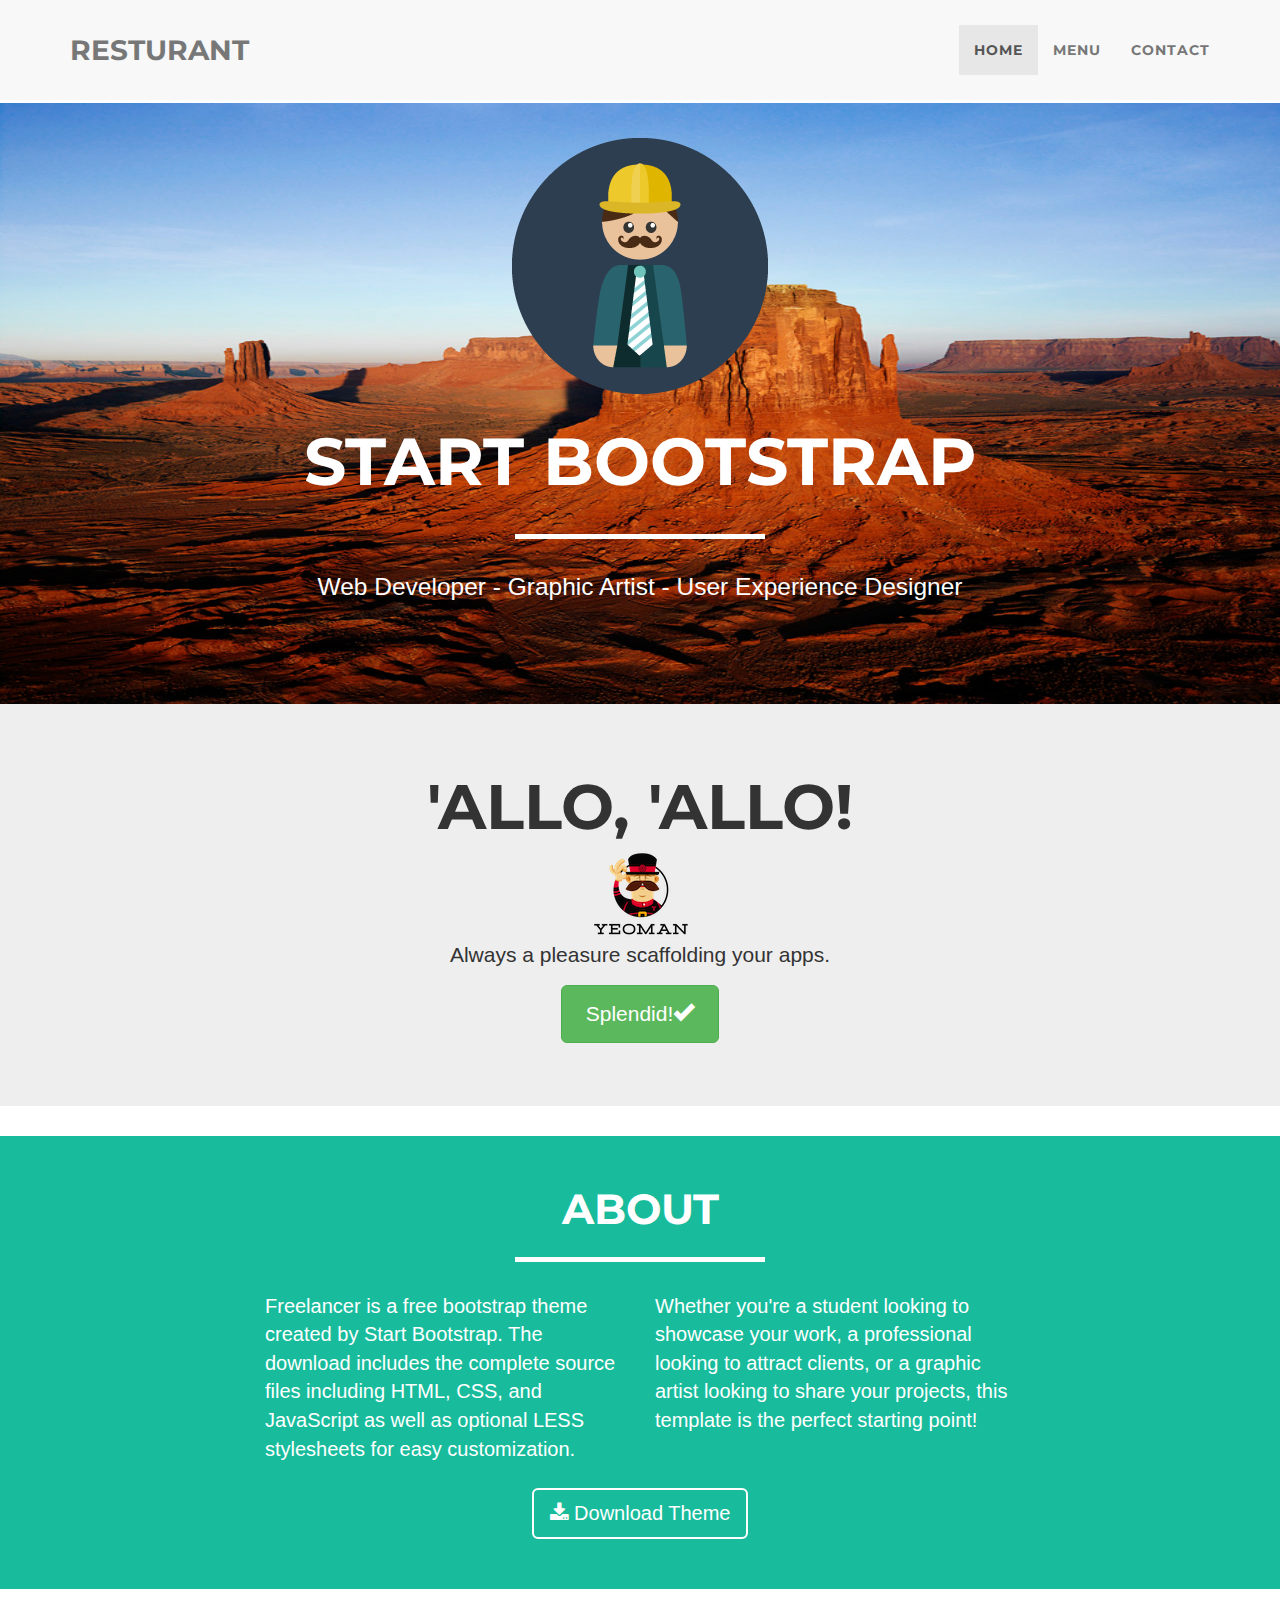
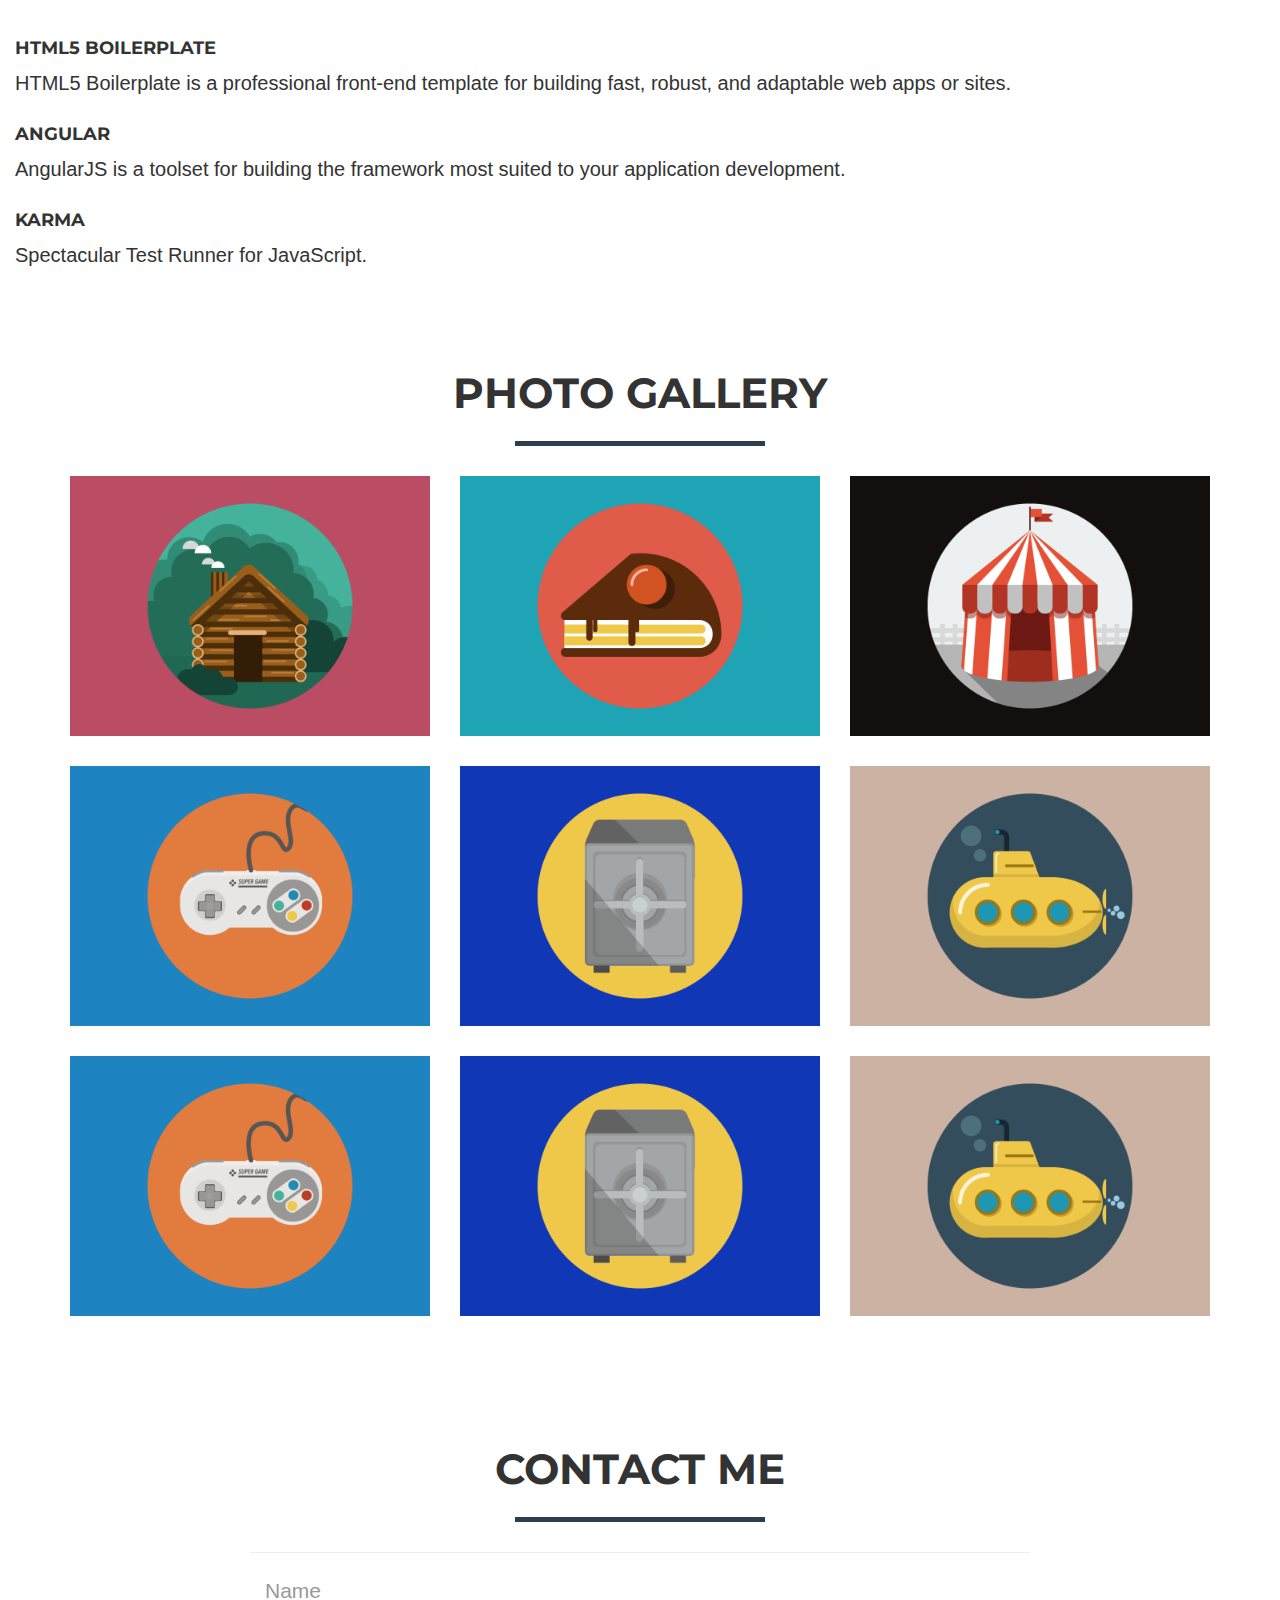
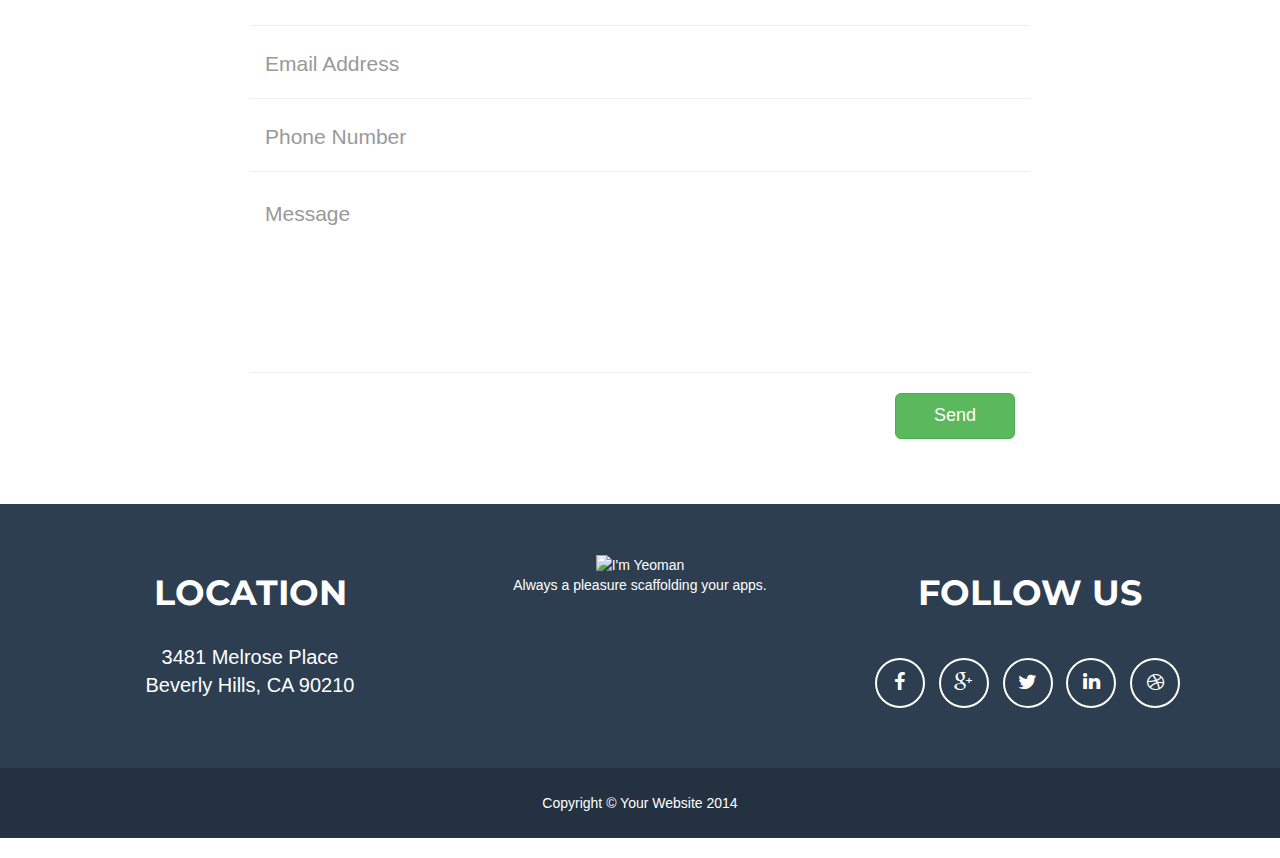
==== commit 2b8a68cc: "fix logo image. fix background repeat issue" ====
--- a/index.html
+++ b/index.html
@@ -1,4 +1,4 @@
-<!doctype html> <html class="no-js"> <head> <meta charset="utf-8"> <title></title> <meta name="description" content=""> <meta name="viewport" content="width=device-width"> <!-- Place favicon.ico and apple-touch-icon.png in the root directory --> <link rel="stylesheet" href="styles/vendor.e5ff0aef.css"> <link rel="stylesheet" href="styles/main.e2444f65.css"> <!-- Custom CSS --> <!--         <link href="styles/CSS/styles.css" rel="stylesheet">
+<!doctype html> <html class="no-js"> <head> <meta charset="utf-8"> <title></title> <meta name="description" content=""> <meta name="viewport" content="width=device-width"> <!-- Place favicon.ico and apple-touch-icon.png in the root directory --> <link rel="stylesheet" href="styles/vendor.e5ff0aef.css"> <link rel="stylesheet" href="styles/main.5320e110.css"> <!-- Custom CSS --> <!--         <link href="styles/CSS/styles.css" rel="stylesheet">
         <link href="styles/CSS/animate.css" rel="stylesheet"> --> <!-- Custom Fonts --> <link href="styles/font-awesome-4.1.0/css/font-awesome.min.css" rel="stylesheet" type="text/css"> <link href="http://fonts.googleapis.com/css?family=Montserrat:400,700" rel="stylesheet" type="text/css"> <link href="http://fonts.googleapis.com/css?family=Lato:400,700,400italic,700italic" rel="stylesheet" type="text/css"> <link href="https://fonts.googleapis.com/css?family=Playfair+Display:400,400italic,700italic|Oswald" rel="stylesheet" type="text/css">  <body ng-app="angularApp"> <!--[if lt IE 7]>
           <p class="browsehappy">You are using an <strong>outdated</strong> browser. Please <a href="http://browsehappy.com/">upgrade your browser</a> to improve your experience.</p>
         <![endif]--> <div class="header"> <navgivation class="navbar navbar-default navbar-fixed-top"></navgivation> </div> <div id="top"></div> <div class=""> <div ng-view=""></div> </div> <appfooter class="footer-container"></appfooter> <div class="scroll-top page-scroll visible-xs visble-sm"> <a scrollup class="btn btn-primary"> <i class="fa fa-chevron-up"></i> </a> </div> <!-- Google Analytics: change UA-XXXXX-X to be your site's ID --> <script>!function(A,n,g,u,l,a,r){A.GoogleAnalyticsObject=l,A[l]=A[l]||function(){
@@ -7,4 +7,4 @@
            }(window,document,'script','//www.google-analytics.com/analytics.js','ga');
 
            ga('create', 'UA-XXXXX-X');
-           ga('send', 'pageview');</script> <script src="scripts/vendor.b128999a.js"></script> <script src="scripts/scripts.49c74ab4.js"></script> <script>new WOW().init();</script> +           ga('send', 'pageview');</script> <script src="scripts/vendor.b128999a.js"></script> <script src="scripts/scripts.49c74ab4.js"></script>  --- a/styles/main.5320e110.css
+++ b/styles/main.5320e110.css
@@ -0,0 +1,10 @@
+@charset "UTF-8";/*!
+Animate.css - http://daneden.me/animate
+Licensed under the MIT license - http://opensource.org/licenses/MIT
+
+Copyright (c) 2015 Daniel Eden
+*/.header,.jumbotron{border-bottom:1px solid #e5e5e5}.btn.active,.btn:active,.btn:focus,.navbar .navbar-nav li a:focus,.navbar a:focus,.scroll-top .btn:focus{outline:0}.animated{-webkit-animation-duration:1s;animation-duration:1s;-webkit-animation-fill-mode:both;animation-fill-mode:both}.animated.infinite{-webkit-animation-iteration-count:infinite;animation-iteration-count:infinite}.animated.hinge{-webkit-animation-duration:2s;animation-duration:2s}.animated.bounceIn,.animated.bounceOut,.animated.flipOutX,.animated.flipOutY{-webkit-animation-duration:.75s;animation-duration:.75s}@-webkit-keyframes bounce{0%,100%,20%,53%,80%{-webkit-animation-timing-function:cubic-bezier(.215,.61,.355,1);animation-timing-function:cubic-bezier(.215,.61,.355,1);-webkit-transform:translate3d(0,0,0);transform:translate3d(0,0,0)}40%,43%{-webkit-animation-timing-function:cubic-bezier(.755,.050,.855,.060);animation-timing-function:cubic-bezier(.755,.050,.855,.060);-webkit-transform:translate3d(0,-30px,0);transform:translate3d(0,-30px,0)}70%{-webkit-animation-timing-function:cubic-bezier(.755,.050,.855,.060);animation-timing-function:cubic-bezier(.755,.050,.855,.060);-webkit-transform:translate3d(0,-15px,0);transform:translate3d(0,-15px,0)}90%{-webkit-transform:translate3d(0,-4px,0);transform:translate3d(0,-4px,0)}}@keyframes bounce{0%,100%,20%,53%,80%{-webkit-animation-timing-function:cubic-bezier(.215,.61,.355,1);animation-timing-function:cubic-bezier(.215,.61,.355,1);-webkit-transform:translate3d(0,0,0);transform:translate3d(0,0,0)}40%,43%{-webkit-animation-timing-function:cubic-bezier(.755,.050,.855,.060);animation-timing-function:cubic-bezier(.755,.050,.855,.060);-webkit-transform:translate3d(0,-30px,0);transform:translate3d(0,-30px,0)}70%{-webkit-animation-timing-function:cubic-bezier(.755,.050,.855,.060);animation-timing-function:cubic-bezier(.755,.050,.855,.060);-webkit-transform:translate3d(0,-15px,0);transform:translate3d(0,-15px,0)}90%{-webkit-transform:translate3d(0,-4px,0);transform:translate3d(0,-4px,0)}}.bounce{-webkit-animation-name:bounce;animation-name:bounce;-webkit-transform-origin:center bottom;transform-origin:center bottom}@-webkit-keyframes flash{0%,100%,50%{opacity:1}25%,75%{opacity:0}}@keyframes flash{0%,100%,50%{opacity:1}25%,75%{opacity:0}}.flash{-webkit-animation-name:flash;animation-name:flash}@-webkit-keyframes pulse{0%,100%{-webkit-transform:scale3d(1,1,1);transform:scale3d(1,1,1)}50%{-webkit-transform:scale3d(1.05,1.05,1.05);transform:scale3d(1.05,1.05,1.05)}}@keyframes pulse{0%,100%{-webkit-transform:scale3d(1,1,1);transform:scale3d(1,1,1)}50%{-webkit-transform:scale3d(1.05,1.05,1.05);transform:scale3d(1.05,1.05,1.05)}}.pulse{-webkit-animation-name:pulse;animation-name:pulse}@-webkit-keyframes rubberBand{0%,100%{-webkit-transform:scale3d(1,1,1);transform:scale3d(1,1,1)}30%{-webkit-transform:scale3d(1.25,.75,1);transform:scale3d(1.25,.75,1)}40%{-webkit-transform:scale3d(.75,1.25,1);transform:scale3d(.75,1.25,1)}50%{-webkit-transform:scale3d(1.15,.85,1);transform:scale3d(1.15,.85,1)}65%{-webkit-transform:scale3d(.95,1.05,1);transform:scale3d(.95,1.05,1)}75%{-webkit-transform:scale3d(1.05,.95,1);transform:scale3d(1.05,.95,1)}}@keyframes rubberBand{0%,100%{-webkit-transform:scale3d(1,1,1);transform:scale3d(1,1,1)}30%{-webkit-transform:scale3d(1.25,.75,1);transform:scale3d(1.25,.75,1)}40%{-webkit-transform:scale3d(.75,1.25,1);transform:scale3d(.75,1.25,1)}50%{-webkit-transform:scale3d(1.15,.85,1);transform:scale3d(1.15,.85,1)}65%{-webkit-transform:scale3d(.95,1.05,1);transform:scale3d(.95,1.05,1)}75%{-webkit-transform:scale3d(1.05,.95,1);transform:scale3d(1.05,.95,1)}}.rubberBand{-webkit-animation-name:rubberBand;animation-name:rubberBand}@-webkit-keyframes shake{0%,100%{-webkit-transform:translate3d(0,0,0);transform:translate3d(0,0,0)}10%,30%,50%,70%,90%{-webkit-transform:translate3d(-10px,0,0);transform:translate3d(-10px,0,0)}20%,40%,60%,80%{-webkit-transform:translate3d(10px,0,0);transform:translate3d(10px,0,0)}}@keyframes shake{0%,100%{-webkit-transform:translate3d(0,0,0);transform:translate3d(0,0,0)}10%,30%,50%,70%,90%{-webkit-transform:translate3d(-10px,0,0);transform:translate3d(-10px,0,0)}20%,40%,60%,80%{-webkit-transform:translate3d(10px,0,0);transform:translate3d(10px,0,0)}}.shake{-webkit-animation-name:shake;animation-name:shake}@-webkit-keyframes swing{20%{-webkit-transform:rotate3d(0,0,1,15deg);transform:rotate3d(0,0,1,15deg)}40%{-webkit-transform:rotate3d(0,0,1,-10deg);transform:rotate3d(0,0,1,-10deg)}60%{-webkit-transform:rotate3d(0,0,1,5deg);transform:rotate3d(0,0,1,5deg)}80%{-webkit-transform:rotate3d(0,0,1,-5deg);transform:rotate3d(0,0,1,-5deg)}100%{-webkit-transform:rotate3d(0,0,1,0deg);transform:rotate3d(0,0,1,0deg)}}@keyframes swing{20%{-webkit-transform:rotate3d(0,0,1,15deg);transform:rotate3d(0,0,1,15deg)}40%{-webkit-transform:rotate3d(0,0,1,-10deg);transform:rotate3d(0,0,1,-10deg)}60%{-webkit-transform:rotate3d(0,0,1,5deg);transform:rotate3d(0,0,1,5deg)}80%{-webkit-transform:rotate3d(0,0,1,-5deg);transform:rotate3d(0,0,1,-5deg)}100%{-webkit-transform:rotate3d(0,0,1,0deg);transform:rotate3d(0,0,1,0deg)}}.swing{-webkit-transform-origin:top center;transform-origin:top center;-webkit-animation-name:swing;animation-name:swing}@-webkit-keyframes tada{0%,100%{-webkit-transform:scale3d(1,1,1);transform:scale3d(1,1,1)}10%,20%{-webkit-transform:scale3d(.9,.9,.9) rotate3d(0,0,1,-3deg);transform:scale3d(.9,.9,.9) rotate3d(0,0,1,-3deg)}30%,50%,70%,90%{-webkit-transform:scale3d(1.1,1.1,1.1) rotate3d(0,0,1,3deg);transform:scale3d(1.1,1.1,1.1) rotate3d(0,0,1,3deg)}40%,60%,80%{-webkit-transform:scale3d(1.1,1.1,1.1) rotate3d(0,0,1,-3deg);transform:scale3d(1.1,1.1,1.1) rotate3d(0,0,1,-3deg)}}@keyframes tada{0%,100%{-webkit-transform:scale3d(1,1,1);transform:scale3d(1,1,1)}10%,20%{-webkit-transform:scale3d(.9,.9,.9) rotate3d(0,0,1,-3deg);transform:scale3d(.9,.9,.9) rotate3d(0,0,1,-3deg)}30%,50%,70%,90%{-webkit-transform:scale3d(1.1,1.1,1.1) rotate3d(0,0,1,3deg);transform:scale3d(1.1,1.1,1.1) rotate3d(0,0,1,3deg)}40%,60%,80%{-webkit-transform:scale3d(1.1,1.1,1.1) rotate3d(0,0,1,-3deg);transform:scale3d(1.1,1.1,1.1) rotate3d(0,0,1,-3deg)}}.tada{-webkit-animation-name:tada;animation-name:tada}@-webkit-keyframes wobble{0%,100%{-webkit-transform:none;transform:none}15%{-webkit-transform:translate3d(-25%,0,0) rotate3d(0,0,1,-5deg);transform:translate3d(-25%,0,0) rotate3d(0,0,1,-5deg)}30%{-webkit-transform:translate3d(20%,0,0) rotate3d(0,0,1,3deg);transform:translate3d(20%,0,0) rotate3d(0,0,1,3deg)}45%{-webkit-transform:translate3d(-15%,0,0) rotate3d(0,0,1,-3deg);transform:translate3d(-15%,0,0) rotate3d(0,0,1,-3deg)}60%{-webkit-transform:translate3d(10%,0,0) rotate3d(0,0,1,2deg);transform:translate3d(10%,0,0) rotate3d(0,0,1,2deg)}75%{-webkit-transform:translate3d(-5%,0,0) rotate3d(0,0,1,-1deg);transform:translate3d(-5%,0,0) rotate3d(0,0,1,-1deg)}}@keyframes wobble{0%,100%{-webkit-transform:none;transform:none}15%{-webkit-transform:translate3d(-25%,0,0) rotate3d(0,0,1,-5deg);transform:translate3d(-25%,0,0) rotate3d(0,0,1,-5deg)}30%{-webkit-transform:translate3d(20%,0,0) rotate3d(0,0,1,3deg);transform:translate3d(20%,0,0) rotate3d(0,0,1,3deg)}45%{-webkit-transform:translate3d(-15%,0,0) rotate3d(0,0,1,-3deg);transform:translate3d(-15%,0,0) rotate3d(0,0,1,-3deg)}60%{-webkit-transform:translate3d(10%,0,0) rotate3d(0,0,1,2deg);transform:translate3d(10%,0,0) rotate3d(0,0,1,2deg)}75%{-webkit-transform:translate3d(-5%,0,0) rotate3d(0,0,1,-1deg);transform:translate3d(-5%,0,0) rotate3d(0,0,1,-1deg)}}.wobble{-webkit-animation-name:wobble;animation-name:wobble}@-webkit-keyframes jello{11.1%{-webkit-transform:none;transform:none}22.2%{-webkit-transform:skewX(-12.5deg) skewY(-12.5deg);transform:skewX(-12.5deg) skewY(-12.5deg)}33.3%{-webkit-transform:skewX(6.25deg) skewY(6.25deg);transform:skewX(6.25deg) skewY(6.25deg)}44.4%{-webkit-transform:skewX(-3.125deg) skewY(-3.125deg);transform:skewX(-3.125deg) skewY(-3.125deg)}55.5%{-webkit-transform:skewX(1.5625deg) skewY(1.5625deg);transform:skewX(1.5625deg) skewY(1.5625deg)}66.6%{-webkit-transform:skewX(-.78125deg) skewY(-.78125deg);transform:skewX(-.78125deg) skewY(-.78125deg)}77.7%{-webkit-transform:skewX(.390625deg) skewY(.390625deg);transform:skewX(.390625deg) skewY(.390625deg)}88.8%{-webkit-transform:skewX(-.1953125deg) skewY(-.1953125deg);transform:skewX(-.1953125deg) skewY(-.1953125deg)}100%{-webkit-transform:none;transform:none}}@keyframes jello{11.1%{-webkit-transform:none;transform:none}22.2%{-webkit-transform:skewX(-12.5deg) skewY(-12.5deg);transform:skewX(-12.5deg) skewY(-12.5deg)}33.3%{-webkit-transform:skewX(6.25deg) skewY(6.25deg);transform:skewX(6.25deg) skewY(6.25deg)}44.4%{-webkit-transform:skewX(-3.125deg) skewY(-3.125deg);transform:skewX(-3.125deg) skewY(-3.125deg)}55.5%{-webkit-transform:skewX(1.5625deg) skewY(1.5625deg);transform:skewX(1.5625deg) skewY(1.5625deg)}66.6%{-webkit-transform:skewX(-.78125deg) skewY(-.78125deg);transform:skewX(-.78125deg) skewY(-.78125deg)}77.7%{-webkit-transform:skewX(.390625deg) skewY(.390625deg);transform:skewX(.390625deg) skewY(.390625deg)}88.8%{-webkit-transform:skewX(-.1953125deg) skewY(-.1953125deg);transform:skewX(-.1953125deg) skewY(-.1953125deg)}100%{-webkit-transform:none;transform:none}}.jello{-webkit-animation-name:jello;animation-name:jello;-webkit-transform-origin:center;transform-origin:center}@-webkit-keyframes bounceIn{0%,100%,20%,40%,60%,80%{-webkit-animation-timing-function:cubic-bezier(.215,.61,.355,1);animation-timing-function:cubic-bezier(.215,.61,.355,1)}0%{opacity:0;-webkit-transform:scale3d(.3,.3,.3);transform:scale3d(.3,.3,.3)}20%{-webkit-transform:scale3d(1.1,1.1,1.1);transform:scale3d(1.1,1.1,1.1)}40%{-webkit-transform:scale3d(.9,.9,.9);transform:scale3d(.9,.9,.9)}60%{opacity:1;-webkit-transform:scale3d(1.03,1.03,1.03);transform:scale3d(1.03,1.03,1.03)}80%{-webkit-transform:scale3d(.97,.97,.97);transform:scale3d(.97,.97,.97)}100%{opacity:1;-webkit-transform:scale3d(1,1,1);transform:scale3d(1,1,1)}}@keyframes bounceIn{0%,100%,20%,40%,60%,80%{-webkit-animation-timing-function:cubic-bezier(.215,.61,.355,1);animation-timing-function:cubic-bezier(.215,.61,.355,1)}0%{opacity:0;-webkit-transform:scale3d(.3,.3,.3);transform:scale3d(.3,.3,.3)}20%{-webkit-transform:scale3d(1.1,1.1,1.1);transform:scale3d(1.1,1.1,1.1)}40%{-webkit-transform:scale3d(.9,.9,.9);transform:scale3d(.9,.9,.9)}60%{opacity:1;-webkit-transform:scale3d(1.03,1.03,1.03);transform:scale3d(1.03,1.03,1.03)}80%{-webkit-transform:scale3d(.97,.97,.97);transform:scale3d(.97,.97,.97)}100%{opacity:1;-webkit-transform:scale3d(1,1,1);transform:scale3d(1,1,1)}}.bounceIn{-webkit-animation-name:bounceIn;animation-name:bounceIn}@-webkit-keyframes bounceInDown{0%,100%,60%,75%,90%{-webkit-animation-timing-function:cubic-bezier(.215,.61,.355,1);animation-timing-function:cubic-bezier(.215,.61,.355,1)}0%{opacity:0;-webkit-transform:translate3d(0,-3000px,0);transform:translate3d(0,-3000px,0)}60%{opacity:1;-webkit-transform:translate3d(0,25px,0);transform:translate3d(0,25px,0)}75%{-webkit-transform:translate3d(0,-10px,0);transform:translate3d(0,-10px,0)}90%{-webkit-transform:translate3d(0,5px,0);transform:translate3d(0,5px,0)}100%{-webkit-transform:none;transform:none}}@keyframes bounceInDown{0%,100%,60%,75%,90%{-webkit-animation-timing-function:cubic-bezier(.215,.61,.355,1);animation-timing-function:cubic-bezier(.215,.61,.355,1)}0%{opacity:0;-webkit-transform:translate3d(0,-3000px,0);transform:translate3d(0,-3000px,0)}60%{opacity:1;-webkit-transform:translate3d(0,25px,0);transform:translate3d(0,25px,0)}75%{-webkit-transform:translate3d(0,-10px,0);transform:translate3d(0,-10px,0)}90%{-webkit-transform:translate3d(0,5px,0);transform:translate3d(0,5px,0)}100%{-webkit-transform:none;transform:none}}.bounceInDown{-webkit-animation-name:bounceInDown;animation-name:bounceInDown}@-webkit-keyframes bounceInLeft{0%,100%,60%,75%,90%{-webkit-animation-timing-function:cubic-bezier(.215,.61,.355,1);animation-timing-function:cubic-bezier(.215,.61,.355,1)}0%{opacity:0;-webkit-transform:translate3d(-3000px,0,0);transform:translate3d(-3000px,0,0)}60%{opacity:1;-webkit-transform:translate3d(25px,0,0);transform:translate3d(25px,0,0)}75%{-webkit-transform:translate3d(-10px,0,0);transform:translate3d(-10px,0,0)}90%{-webkit-transform:translate3d(5px,0,0);transform:translate3d(5px,0,0)}100%{-webkit-transform:none;transform:none}}@keyframes bounceInLeft{0%,100%,60%,75%,90%{-webkit-animation-timing-function:cubic-bezier(.215,.61,.355,1);animation-timing-function:cubic-bezier(.215,.61,.355,1)}0%{opacity:0;-webkit-transform:translate3d(-3000px,0,0);transform:translate3d(-3000px,0,0)}60%{opacity:1;-webkit-transform:translate3d(25px,0,0);transform:translate3d(25px,0,0)}75%{-webkit-transform:translate3d(-10px,0,0);transform:translate3d(-10px,0,0)}90%{-webkit-transform:translate3d(5px,0,0);transform:translate3d(5px,0,0)}100%{-webkit-transform:none;transform:none}}.bounceInLeft{-webkit-animation-name:bounceInLeft;animation-name:bounceInLeft}@-webkit-keyframes bounceInRight{0%,100%,60%,75%,90%{-webkit-animation-timing-function:cubic-bezier(.215,.61,.355,1);animation-timing-function:cubic-bezier(.215,.61,.355,1)}0%{opacity:0;-webkit-transform:translate3d(3000px,0,0);transform:translate3d(3000px,0,0)}60%{opacity:1;-webkit-transform:translate3d(-25px,0,0);transform:translate3d(-25px,0,0)}75%{-webkit-transform:translate3d(10px,0,0);transform:translate3d(10px,0,0)}90%{-webkit-transform:translate3d(-5px,0,0);transform:translate3d(-5px,0,0)}100%{-webkit-transform:none;transform:none}}@keyframes bounceInRight{0%,100%,60%,75%,90%{-webkit-animation-timing-function:cubic-bezier(.215,.61,.355,1);animation-timing-function:cubic-bezier(.215,.61,.355,1)}0%{opacity:0;-webkit-transform:translate3d(3000px,0,0);transform:translate3d(3000px,0,0)}60%{opacity:1;-webkit-transform:translate3d(-25px,0,0);transform:translate3d(-25px,0,0)}75%{-webkit-transform:translate3d(10px,0,0);transform:translate3d(10px,0,0)}90%{-webkit-transform:translate3d(-5px,0,0);transform:translate3d(-5px,0,0)}100%{-webkit-transform:none;transform:none}}.bounceInRight{-webkit-animation-name:bounceInRight;animation-name:bounceInRight}@-webkit-keyframes bounceInUp{0%,100%,60%,75%,90%{-webkit-animation-timing-function:cubic-bezier(.215,.61,.355,1);animation-timing-function:cubic-bezier(.215,.61,.355,1)}0%{opacity:0;-webkit-transform:translate3d(0,3000px,0);transform:translate3d(0,3000px,0)}60%{opacity:1;-webkit-transform:translate3d(0,-20px,0);transform:translate3d(0,-20px,0)}75%{-webkit-transform:translate3d(0,10px,0);transform:translate3d(0,10px,0)}90%{-webkit-transform:translate3d(0,-5px,0);transform:translate3d(0,-5px,0)}100%{-webkit-transform:translate3d(0,0,0);transform:translate3d(0,0,0)}}@keyframes bounceInUp{0%,100%,60%,75%,90%{-webkit-animation-timing-function:cubic-bezier(.215,.61,.355,1);animation-timing-function:cubic-bezier(.215,.61,.355,1)}0%{opacity:0;-webkit-transform:translate3d(0,3000px,0);transform:translate3d(0,3000px,0)}60%{opacity:1;-webkit-transform:translate3d(0,-20px,0);transform:translate3d(0,-20px,0)}75%{-webkit-transform:translate3d(0,10px,0);transform:translate3d(0,10px,0)}90%{-webkit-transform:translate3d(0,-5px,0);transform:translate3d(0,-5px,0)}100%{-webkit-transform:translate3d(0,0,0);transform:translate3d(0,0,0)}}.bounceInUp{-webkit-animation-name:bounceInUp;animation-name:bounceInUp}@-webkit-keyframes bounceOut{20%{-webkit-transform:scale3d(.9,.9,.9);transform:scale3d(.9,.9,.9)}50%,55%{opacity:1;-webkit-transform:scale3d(1.1,1.1,1.1);transform:scale3d(1.1,1.1,1.1)}100%{opacity:0;-webkit-transform:scale3d(.3,.3,.3);transform:scale3d(.3,.3,.3)}}@keyframes bounceOut{20%{-webkit-transform:scale3d(.9,.9,.9);transform:scale3d(.9,.9,.9)}50%,55%{opacity:1;-webkit-transform:scale3d(1.1,1.1,1.1);transform:scale3d(1.1,1.1,1.1)}100%{opacity:0;-webkit-transform:scale3d(.3,.3,.3);transform:scale3d(.3,.3,.3)}}.bounceOut{-webkit-animation-name:bounceOut;animation-name:bounceOut}@-webkit-keyframes bounceOutDown{20%{-webkit-transform:translate3d(0,10px,0);transform:translate3d(0,10px,0)}40%,45%{opacity:1;-webkit-transform:translate3d(0,-20px,0);transform:translate3d(0,-20px,0)}100%{opacity:0;-webkit-transform:translate3d(0,2000px,0);transform:translate3d(0,2000px,0)}}@keyframes bounceOutDown{20%{-webkit-transform:translate3d(0,10px,0);transform:translate3d(0,10px,0)}40%,45%{opacity:1;-webkit-transform:translate3d(0,-20px,0);transform:translate3d(0,-20px,0)}100%{opacity:0;-webkit-transform:translate3d(0,2000px,0);transform:translate3d(0,2000px,0)}}.bounceOutDown{-webkit-animation-name:bounceOutDown;animation-name:bounceOutDown}@-webkit-keyframes bounceOutLeft{20%{opacity:1;-webkit-transform:translate3d(20px,0,0);transform:translate3d(20px,0,0)}100%{opacity:0;-webkit-transform:translate3d(-2000px,0,0);transform:translate3d(-2000px,0,0)}}@keyframes bounceOutLeft{20%{opacity:1;-webkit-transform:translate3d(20px,0,0);transform:translate3d(20px,0,0)}100%{opacity:0;-webkit-transform:translate3d(-2000px,0,0);transform:translate3d(-2000px,0,0)}}.bounceOutLeft{-webkit-animation-name:bounceOutLeft;animation-name:bounceOutLeft}@-webkit-keyframes bounceOutRight{20%{opacity:1;-webkit-transform:translate3d(-20px,0,0);transform:translate3d(-20px,0,0)}100%{opacity:0;-webkit-transform:translate3d(2000px,0,0);transform:translate3d(2000px,0,0)}}@keyframes bounceOutRight{20%{opacity:1;-webkit-transform:translate3d(-20px,0,0);transform:translate3d(-20px,0,0)}100%{opacity:0;-webkit-transform:translate3d(2000px,0,0);transform:translate3d(2000px,0,0)}}.bounceOutRight{-webkit-animation-name:bounceOutRight;animation-name:bounceOutRight}@-webkit-keyframes bounceOutUp{20%{-webkit-transform:translate3d(0,-10px,0);transform:translate3d(0,-10px,0)}40%,45%{opacity:1;-webkit-transform:translate3d(0,20px,0);transform:translate3d(0,20px,0)}100%{opacity:0;-webkit-transform:translate3d(0,-2000px,0);transform:translate3d(0,-2000px,0)}}@keyframes bounceOutUp{20%{-webkit-transform:translate3d(0,-10px,0);transform:translate3d(0,-10px,0)}40%,45%{opacity:1;-webkit-transform:translate3d(0,20px,0);transform:translate3d(0,20px,0)}100%{opacity:0;-webkit-transform:translate3d(0,-2000px,0);transform:translate3d(0,-2000px,0)}}.bounceOutUp{-webkit-animation-name:bounceOutUp;animation-name:bounceOutUp}@-webkit-keyframes fadeIn{0%{opacity:0}100%{opacity:1}}@keyframes fadeIn{0%{opacity:0}100%{opacity:1}}.fadeIn{-webkit-animation-name:fadeIn;animation-name:fadeIn}@-webkit-keyframes fadeInDown{0%{opacity:0;-webkit-transform:translate3d(0,-100%,0);transform:translate3d(0,-100%,0)}100%{opacity:1;-webkit-transform:none;transform:none}}@keyframes fadeInDown{0%{opacity:0;-webkit-transform:translate3d(0,-100%,0);transform:translate3d(0,-100%,0)}100%{opacity:1;-webkit-transform:none;transform:none}}.fadeInDown{-webkit-animation-name:fadeInDown;animation-name:fadeInDown}@-webkit-keyframes fadeInDownBig{0%{opacity:0;-webkit-transform:translate3d(0,-2000px,0);transform:translate3d(0,-2000px,0)}100%{opacity:1;-webkit-transform:none;transform:none}}@keyframes fadeInDownBig{0%{opacity:0;-webkit-transform:translate3d(0,-2000px,0);transform:translate3d(0,-2000px,0)}100%{opacity:1;-webkit-transform:none;transform:none}}.fadeInDownBig{-webkit-animation-name:fadeInDownBig;animation-name:fadeInDownBig}@-webkit-keyframes fadeInLeft{0%{opacity:0;-webkit-transform:translate3d(-100%,0,0);transform:translate3d(-100%,0,0)}100%{opacity:1;-webkit-transform:none;transform:none}}@keyframes fadeInLeft{0%{opacity:0;-webkit-transform:translate3d(-100%,0,0);transform:translate3d(-100%,0,0)}100%{opacity:1;-webkit-transform:none;transform:none}}.fadeInLeft{-webkit-animation-name:fadeInLeft;animation-name:fadeInLeft}@-webkit-keyframes fadeInLeftBig{0%{opacity:0;-webkit-transform:translate3d(-2000px,0,0);transform:translate3d(-2000px,0,0)}100%{opacity:1;-webkit-transform:none;transform:none}}@keyframes fadeInLeftBig{0%{opacity:0;-webkit-transform:translate3d(-2000px,0,0);transform:translate3d(-2000px,0,0)}100%{opacity:1;-webkit-transform:none;transform:none}}.fadeInLeftBig{-webkit-animation-name:fadeInLeftBig;animation-name:fadeInLeftBig}@-webkit-keyframes fadeInRight{0%{opacity:0;-webkit-transform:translate3d(100%,0,0);transform:translate3d(100%,0,0)}100%{opacity:1;-webkit-transform:none;transform:none}}@keyframes fadeInRight{0%{opacity:0;-webkit-transform:translate3d(100%,0,0);transform:translate3d(100%,0,0)}100%{opacity:1;-webkit-transform:none;transform:none}}.fadeInRight{-webkit-animation-name:fadeInRight;animation-name:fadeInRight}@-webkit-keyframes fadeInRightBig{0%{opacity:0;-webkit-transform:translate3d(2000px,0,0);transform:translate3d(2000px,0,0)}100%{opacity:1;-webkit-transform:none;transform:none}}@keyframes fadeInRightBig{0%{opacity:0;-webkit-transform:translate3d(2000px,0,0);transform:translate3d(2000px,0,0)}100%{opacity:1;-webkit-transform:none;transform:none}}.fadeInRightBig{-webkit-animation-name:fadeInRightBig;animation-name:fadeInRightBig}@-webkit-keyframes fadeInUp{0%{opacity:0;-webkit-transform:translate3d(0,100%,0);transform:translate3d(0,100%,0)}100%{opacity:1;-webkit-transform:none;transform:none}}@keyframes fadeInUp{0%{opacity:0;-webkit-transform:translate3d(0,100%,0);transform:translate3d(0,100%,0)}100%{opacity:1;-webkit-transform:none;transform:none}}.fadeInUp{-webkit-animation-name:fadeInUp;animation-name:fadeInUp}@-webkit-keyframes fadeInUpBig{0%{opacity:0;-webkit-transform:translate3d(0,2000px,0);transform:translate3d(0,2000px,0)}100%{opacity:1;-webkit-transform:none;transform:none}}@keyframes fadeInUpBig{0%{opacity:0;-webkit-transform:translate3d(0,2000px,0);transform:translate3d(0,2000px,0)}100%{opacity:1;-webkit-transform:none;transform:none}}.fadeInUpBig{-webkit-animation-name:fadeInUpBig;animation-name:fadeInUpBig}@-webkit-keyframes fadeOut{0%{opacity:1}100%{opacity:0}}@keyframes fadeOut{0%{opacity:1}100%{opacity:0}}.fadeOut{-webkit-animation-name:fadeOut;animation-name:fadeOut}@-webkit-keyframes fadeOutDown{0%{opacity:1}100%{opacity:0;-webkit-transform:translate3d(0,100%,0);transform:translate3d(0,100%,0)}}@keyframes fadeOutDown{0%{opacity:1}100%{opacity:0;-webkit-transform:translate3d(0,100%,0);transform:translate3d(0,100%,0)}}.fadeOutDown{-webkit-animation-name:fadeOutDown;animation-name:fadeOutDown}@-webkit-keyframes fadeOutDownBig{0%{opacity:1}100%{opacity:0;-webkit-transform:translate3d(0,2000px,0);transform:translate3d(0,2000px,0)}}@keyframes fadeOutDownBig{0%{opacity:1}100%{opacity:0;-webkit-transform:translate3d(0,2000px,0);transform:translate3d(0,2000px,0)}}.fadeOutDownBig{-webkit-animation-name:fadeOutDownBig;animation-name:fadeOutDownBig}@-webkit-keyframes fadeOutLeft{0%{opacity:1}100%{opacity:0;-webkit-transform:translate3d(-100%,0,0);transform:translate3d(-100%,0,0)}}@keyframes fadeOutLeft{0%{opacity:1}100%{opacity:0;-webkit-transform:translate3d(-100%,0,0);transform:translate3d(-100%,0,0)}}.fadeOutLeft{-webkit-animation-name:fadeOutLeft;animation-name:fadeOutLeft}@-webkit-keyframes fadeOutLeftBig{0%{opacity:1}100%{opacity:0;-webkit-transform:translate3d(-2000px,0,0);transform:translate3d(-2000px,0,0)}}@keyframes fadeOutLeftBig{0%{opacity:1}100%{opacity:0;-webkit-transform:translate3d(-2000px,0,0);transform:translate3d(-2000px,0,0)}}.fadeOutLeftBig{-webkit-animation-name:fadeOutLeftBig;animation-name:fadeOutLeftBig}@-webkit-keyframes fadeOutRight{0%{opacity:1}100%{opacity:0;-webkit-transform:translate3d(100%,0,0);transform:translate3d(100%,0,0)}}@keyframes fadeOutRight{0%{opacity:1}100%{opacity:0;-webkit-transform:translate3d(100%,0,0);transform:translate3d(100%,0,0)}}.fadeOutRight{-webkit-animation-name:fadeOutRight;animation-name:fadeOutRight}@-webkit-keyframes fadeOutRightBig{0%{opacity:1}100%{opacity:0;-webkit-transform:translate3d(2000px,0,0);transform:translate3d(2000px,0,0)}}@keyframes fadeOutRightBig{0%{opacity:1}100%{opacity:0;-webkit-transform:translate3d(2000px,0,0);transform:translate3d(2000px,0,0)}}.fadeOutRightBig{-webkit-animation-name:fadeOutRightBig;animation-name:fadeOutRightBig}@-webkit-keyframes fadeOutUp{0%{opacity:1}100%{opacity:0;-webkit-transform:translate3d(0,-100%,0);transform:translate3d(0,-100%,0)}}@keyframes fadeOutUp{0%{opacity:1}100%{opacity:0;-webkit-transform:translate3d(0,-100%,0);transform:translate3d(0,-100%,0)}}.fadeOutUp{-webkit-animation-name:fadeOutUp;animation-name:fadeOutUp}@-webkit-keyframes fadeOutUpBig{0%{opacity:1}100%{opacity:0;-webkit-transform:translate3d(0,-2000px,0);transform:translate3d(0,-2000px,0)}}@keyframes fadeOutUpBig{0%{opacity:1}100%{opacity:0;-webkit-transform:translate3d(0,-2000px,0);transform:translate3d(0,-2000px,0)}}.fadeOutUpBig{-webkit-animation-name:fadeOutUpBig;animation-name:fadeOutUpBig}@-webkit-keyframes flip{0%{-webkit-transform:perspective(400px) rotate3d(0,1,0,-360deg);transform:perspective(400px) rotate3d(0,1,0,-360deg);-webkit-animation-timing-function:ease-out;animation-timing-function:ease-out}40%{-webkit-transform:perspective(400px) translate3d(0,0,150px) rotate3d(0,1,0,-190deg);transform:perspective(400px) translate3d(0,0,150px) rotate3d(0,1,0,-190deg);-webkit-animation-timing-function:ease-out;animation-timing-function:ease-out}50%{-webkit-transform:perspective(400px) translate3d(0,0,150px) rotate3d(0,1,0,-170deg);transform:perspective(400px) translate3d(0,0,150px) rotate3d(0,1,0,-170deg);-webkit-animation-timing-function:ease-in;animation-timing-function:ease-in}80%{-webkit-transform:perspective(400px) scale3d(.95,.95,.95);transform:perspective(400px) scale3d(.95,.95,.95);-webkit-animation-timing-function:ease-in;animation-timing-function:ease-in}100%{-webkit-transform:perspective(400px);transform:perspective(400px);-webkit-animation-timing-function:ease-in;animation-timing-function:ease-in}}@keyframes flip{0%{-webkit-transform:perspective(400px) rotate3d(0,1,0,-360deg);transform:perspective(400px) rotate3d(0,1,0,-360deg);-webkit-animation-timing-function:ease-out;animation-timing-function:ease-out}40%{-webkit-transform:perspective(400px) translate3d(0,0,150px) rotate3d(0,1,0,-190deg);transform:perspective(400px) translate3d(0,0,150px) rotate3d(0,1,0,-190deg);-webkit-animation-timing-function:ease-out;animation-timing-function:ease-out}50%{-webkit-transform:perspective(400px) translate3d(0,0,150px) rotate3d(0,1,0,-170deg);transform:perspective(400px) translate3d(0,0,150px) rotate3d(0,1,0,-170deg);-webkit-animation-timing-function:ease-in;animation-timing-function:ease-in}80%{-webkit-transform:perspective(400px) scale3d(.95,.95,.95);transform:perspective(400px) scale3d(.95,.95,.95);-webkit-animation-timing-function:ease-in;animation-timing-function:ease-in}100%{-webkit-transform:perspective(400px);transform:perspective(400px);-webkit-animation-timing-function:ease-in;animation-timing-function:ease-in}}.animated.flip{-webkit-backface-visibility:visible;backface-visibility:visible;-webkit-animation-name:flip;animation-name:flip}@-webkit-keyframes flipInX{0%{-webkit-transform:perspective(400px) rotate3d(1,0,0,90deg);transform:perspective(400px) rotate3d(1,0,0,90deg);-webkit-animation-timing-function:ease-in;animation-timing-function:ease-in;opacity:0}40%{-webkit-transform:perspective(400px) rotate3d(1,0,0,-20deg);transform:perspective(400px) rotate3d(1,0,0,-20deg);-webkit-animation-timing-function:ease-in;animation-timing-function:ease-in}60%{-webkit-transform:perspective(400px) rotate3d(1,0,0,10deg);transform:perspective(400px) rotate3d(1,0,0,10deg);opacity:1}80%{-webkit-transform:perspective(400px) rotate3d(1,0,0,-5deg);transform:perspective(400px) rotate3d(1,0,0,-5deg)}100%{-webkit-transform:perspective(400px);transform:perspective(400px)}}@keyframes flipInX{0%{-webkit-transform:perspective(400px) rotate3d(1,0,0,90deg);transform:perspective(400px) rotate3d(1,0,0,90deg);-webkit-animation-timing-function:ease-in;animation-timing-function:ease-in;opacity:0}40%{-webkit-transform:perspective(400px) rotate3d(1,0,0,-20deg);transform:perspective(400px) rotate3d(1,0,0,-20deg);-webkit-animation-timing-function:ease-in;animation-timing-function:ease-in}60%{-webkit-transform:perspective(400px) rotate3d(1,0,0,10deg);transform:perspective(400px) rotate3d(1,0,0,10deg);opacity:1}80%{-webkit-transform:perspective(400px) rotate3d(1,0,0,-5deg);transform:perspective(400px) rotate3d(1,0,0,-5deg)}100%{-webkit-transform:perspective(400px);transform:perspective(400px)}}.flipInX{backface-visibility:visible!important;-webkit-animation-name:flipInX;animation-name:flipInX}.flipInX,.flipInY{-webkit-backface-visibility:visible!important}@-webkit-keyframes flipInY{0%{-webkit-transform:perspective(400px) rotate3d(0,1,0,90deg);transform:perspective(400px) rotate3d(0,1,0,90deg);-webkit-animation-timing-function:ease-in;animation-timing-function:ease-in;opacity:0}40%{-webkit-transform:perspective(400px) rotate3d(0,1,0,-20deg);transform:perspective(400px) rotate3d(0,1,0,-20deg);-webkit-animation-timing-function:ease-in;animation-timing-function:ease-in}60%{-webkit-transform:perspective(400px) rotate3d(0,1,0,10deg);transform:perspective(400px) rotate3d(0,1,0,10deg);opacity:1}80%{-webkit-transform:perspective(400px) rotate3d(0,1,0,-5deg);transform:perspective(400px) rotate3d(0,1,0,-5deg)}100%{-webkit-transform:perspective(400px);transform:perspective(400px)}}@keyframes flipInY{0%{-webkit-transform:perspective(400px) rotate3d(0,1,0,90deg);transform:perspective(400px) rotate3d(0,1,0,90deg);-webkit-animation-timing-function:ease-in;animation-timing-function:ease-in;opacity:0}40%{-webkit-transform:perspective(400px) rotate3d(0,1,0,-20deg);transform:perspective(400px) rotate3d(0,1,0,-20deg);-webkit-animation-timing-function:ease-in;animation-timing-function:ease-in}60%{-webkit-transform:perspective(400px) rotate3d(0,1,0,10deg);transform:perspective(400px) rotate3d(0,1,0,10deg);opacity:1}80%{-webkit-transform:perspective(400px) rotate3d(0,1,0,-5deg);transform:perspective(400px) rotate3d(0,1,0,-5deg)}100%{-webkit-transform:perspective(400px);transform:perspective(400px)}}.flipInY{backface-visibility:visible!important;-webkit-animation-name:flipInY;animation-name:flipInY}@-webkit-keyframes flipOutX{0%{-webkit-transform:perspective(400px);transform:perspective(400px)}30%{-webkit-transform:perspective(400px) rotate3d(1,0,0,-20deg);transform:perspective(400px) rotate3d(1,0,0,-20deg);opacity:1}100%{-webkit-transform:perspective(400px) rotate3d(1,0,0,90deg);transform:perspective(400px) rotate3d(1,0,0,90deg);opacity:0}}@keyframes flipOutX{0%{-webkit-transform:perspective(400px);transform:perspective(400px)}30%{-webkit-transform:perspective(400px) rotate3d(1,0,0,-20deg);transform:perspective(400px) rotate3d(1,0,0,-20deg);opacity:1}100%{-webkit-transform:perspective(400px) rotate3d(1,0,0,90deg);transform:perspective(400px) rotate3d(1,0,0,90deg);opacity:0}}.flipOutX{-webkit-animation-name:flipOutX;animation-name:flipOutX;backface-visibility:visible!important}.flipOutX,.flipOutY{-webkit-backface-visibility:visible!important}@-webkit-keyframes flipOutY{0%{-webkit-transform:perspective(400px);transform:perspective(400px)}30%{-webkit-transform:perspective(400px) rotate3d(0,1,0,-15deg);transform:perspective(400px) rotate3d(0,1,0,-15deg);opacity:1}100%{-webkit-transform:perspective(400px) rotate3d(0,1,0,90deg);transform:perspective(400px) rotate3d(0,1,0,90deg);opacity:0}}@keyframes flipOutY{0%{-webkit-transform:perspective(400px);transform:perspective(400px)}30%{-webkit-transform:perspective(400px) rotate3d(0,1,0,-15deg);transform:perspective(400px) rotate3d(0,1,0,-15deg);opacity:1}100%{-webkit-transform:perspective(400px) rotate3d(0,1,0,90deg);transform:perspective(400px) rotate3d(0,1,0,90deg);opacity:0}}.flipOutY{backface-visibility:visible!important;-webkit-animation-name:flipOutY;animation-name:flipOutY}@-webkit-keyframes lightSpeedIn{0%{-webkit-transform:translate3d(100%,0,0) skewX(-30deg);transform:translate3d(100%,0,0) skewX(-30deg);opacity:0}60%{-webkit-transform:skewX(20deg);transform:skewX(20deg);opacity:1}80%{-webkit-transform:skewX(-5deg);transform:skewX(-5deg);opacity:1}100%{-webkit-transform:none;transform:none;opacity:1}}@keyframes lightSpeedIn{0%{-webkit-transform:translate3d(100%,0,0) skewX(-30deg);transform:translate3d(100%,0,0) skewX(-30deg);opacity:0}60%{-webkit-transform:skewX(20deg);transform:skewX(20deg);opacity:1}80%{-webkit-transform:skewX(-5deg);transform:skewX(-5deg);opacity:1}100%{-webkit-transform:none;transform:none;opacity:1}}.lightSpeedIn{-webkit-animation-name:lightSpeedIn;animation-name:lightSpeedIn;-webkit-animation-timing-function:ease-out;animation-timing-function:ease-out}@-webkit-keyframes lightSpeedOut{0%{opacity:1}100%{-webkit-transform:translate3d(100%,0,0) skewX(30deg);transform:translate3d(100%,0,0) skewX(30deg);opacity:0}}@keyframes lightSpeedOut{0%{opacity:1}100%{-webkit-transform:translate3d(100%,0,0) skewX(30deg);transform:translate3d(100%,0,0) skewX(30deg);opacity:0}}.lightSpeedOut{-webkit-animation-name:lightSpeedOut;animation-name:lightSpeedOut;-webkit-animation-timing-function:ease-in;animation-timing-function:ease-in}@-webkit-keyframes rotateIn{0%{-webkit-transform-origin:center;transform-origin:center;-webkit-transform:rotate3d(0,0,1,-200deg);transform:rotate3d(0,0,1,-200deg);opacity:0}100%{-webkit-transform-origin:center;transform-origin:center;-webkit-transform:none;transform:none;opacity:1}}@keyframes rotateIn{0%{-webkit-transform-origin:center;transform-origin:center;-webkit-transform:rotate3d(0,0,1,-200deg);transform:rotate3d(0,0,1,-200deg);opacity:0}100%{-webkit-transform-origin:center;transform-origin:center;-webkit-transform:none;transform:none;opacity:1}}.rotateIn{-webkit-animation-name:rotateIn;animation-name:rotateIn}@-webkit-keyframes rotateInDownLeft{0%{-webkit-transform-origin:left bottom;transform-origin:left bottom;-webkit-transform:rotate3d(0,0,1,-45deg);transform:rotate3d(0,0,1,-45deg);opacity:0}100%{-webkit-transform-origin:left bottom;transform-origin:left bottom;-webkit-transform:none;transform:none;opacity:1}}@keyframes rotateInDownLeft{0%{-webkit-transform-origin:left bottom;transform-origin:left bottom;-webkit-transform:rotate3d(0,0,1,-45deg);transform:rotate3d(0,0,1,-45deg);opacity:0}100%{-webkit-transform-origin:left bottom;transform-origin:left bottom;-webkit-transform:none;transform:none;opacity:1}}.rotateInDownLeft{-webkit-animation-name:rotateInDownLeft;animation-name:rotateInDownLeft}@-webkit-keyframes rotateInDownRight{0%{-webkit-transform-origin:right bottom;transform-origin:right bottom;-webkit-transform:rotate3d(0,0,1,45deg);transform:rotate3d(0,0,1,45deg);opacity:0}100%{-webkit-transform-origin:right bottom;transform-origin:right bottom;-webkit-transform:none;transform:none;opacity:1}}@keyframes rotateInDownRight{0%{-webkit-transform-origin:right bottom;transform-origin:right bottom;-webkit-transform:rotate3d(0,0,1,45deg);transform:rotate3d(0,0,1,45deg);opacity:0}100%{-webkit-transform-origin:right bottom;transform-origin:right bottom;-webkit-transform:none;transform:none;opacity:1}}.rotateInDownRight{-webkit-animation-name:rotateInDownRight;animation-name:rotateInDownRight}@-webkit-keyframes rotateInUpLeft{0%{-webkit-transform-origin:left bottom;transform-origin:left bottom;-webkit-transform:rotate3d(0,0,1,45deg);transform:rotate3d(0,0,1,45deg);opacity:0}100%{-webkit-transform-origin:left bottom;transform-origin:left bottom;-webkit-transform:none;transform:none;opacity:1}}@keyframes rotateInUpLeft{0%{-webkit-transform-origin:left bottom;transform-origin:left bottom;-webkit-transform:rotate3d(0,0,1,45deg);transform:rotate3d(0,0,1,45deg);opacity:0}100%{-webkit-transform-origin:left bottom;transform-origin:left bottom;-webkit-transform:none;transform:none;opacity:1}}.rotateInUpLeft{-webkit-animation-name:rotateInUpLeft;animation-name:rotateInUpLeft}@-webkit-keyframes rotateInUpRight{0%{-webkit-transform-origin:right bottom;transform-origin:right bottom;-webkit-transform:rotate3d(0,0,1,-90deg);transform:rotate3d(0,0,1,-90deg);opacity:0}100%{-webkit-transform-origin:right bottom;transform-origin:right bottom;-webkit-transform:none;transform:none;opacity:1}}@keyframes rotateInUpRight{0%{-webkit-transform-origin:right bottom;transform-origin:right bottom;-webkit-transform:rotate3d(0,0,1,-90deg);transform:rotate3d(0,0,1,-90deg);opacity:0}100%{-webkit-transform-origin:right bottom;transform-origin:right bottom;-webkit-transform:none;transform:none;opacity:1}}.rotateInUpRight{-webkit-animation-name:rotateInUpRight;animation-name:rotateInUpRight}@-webkit-keyframes rotateOut{0%{-webkit-transform-origin:center;transform-origin:center;opacity:1}100%{-webkit-transform-origin:center;transform-origin:center;-webkit-transform:rotate3d(0,0,1,200deg);transform:rotate3d(0,0,1,200deg);opacity:0}}@keyframes rotateOut{0%{-webkit-transform-origin:center;transform-origin:center;opacity:1}100%{-webkit-transform-origin:center;transform-origin:center;-webkit-transform:rotate3d(0,0,1,200deg);transform:rotate3d(0,0,1,200deg);opacity:0}}.rotateOut{-webkit-animation-name:rotateOut;animation-name:rotateOut}@-webkit-keyframes rotateOutDownLeft{0%{-webkit-transform-origin:left bottom;transform-origin:left bottom;opacity:1}100%{-webkit-transform-origin:left bottom;transform-origin:left bottom;-webkit-transform:rotate3d(0,0,1,45deg);transform:rotate3d(0,0,1,45deg);opacity:0}}@keyframes rotateOutDownLeft{0%{-webkit-transform-origin:left bottom;transform-origin:left bottom;opacity:1}100%{-webkit-transform-origin:left bottom;transform-origin:left bottom;-webkit-transform:rotate3d(0,0,1,45deg);transform:rotate3d(0,0,1,45deg);opacity:0}}.rotateOutDownLeft{-webkit-animation-name:rotateOutDownLeft;animation-name:rotateOutDownLeft}@-webkit-keyframes rotateOutDownRight{0%{-webkit-transform-origin:right bottom;transform-origin:right bottom;opacity:1}100%{-webkit-transform-origin:right bottom;transform-origin:right bottom;-webkit-transform:rotate3d(0,0,1,-45deg);transform:rotate3d(0,0,1,-45deg);opacity:0}}@keyframes rotateOutDownRight{0%{-webkit-transform-origin:right bottom;transform-origin:right bottom;opacity:1}100%{-webkit-transform-origin:right bottom;transform-origin:right bottom;-webkit-transform:rotate3d(0,0,1,-45deg);transform:rotate3d(0,0,1,-45deg);opacity:0}}.rotateOutDownRight{-webkit-animation-name:rotateOutDownRight;animation-name:rotateOutDownRight}@-webkit-keyframes rotateOutUpLeft{0%{-webkit-transform-origin:left bottom;transform-origin:left bottom;opacity:1}100%{-webkit-transform-origin:left bottom;transform-origin:left bottom;-webkit-transform:rotate3d(0,0,1,-45deg);transform:rotate3d(0,0,1,-45deg);opacity:0}}@keyframes rotateOutUpLeft{0%{-webkit-transform-origin:left bottom;transform-origin:left bottom;opacity:1}100%{-webkit-transform-origin:left bottom;transform-origin:left bottom;-webkit-transform:rotate3d(0,0,1,-45deg);transform:rotate3d(0,0,1,-45deg);opacity:0}}.rotateOutUpLeft{-webkit-animation-name:rotateOutUpLeft;animation-name:rotateOutUpLeft}@-webkit-keyframes rotateOutUpRight{0%{-webkit-transform-origin:right bottom;transform-origin:right bottom;opacity:1}100%{-webkit-transform-origin:right bottom;transform-origin:right bottom;-webkit-transform:rotate3d(0,0,1,90deg);transform:rotate3d(0,0,1,90deg);opacity:0}}@keyframes rotateOutUpRight{0%{-webkit-transform-origin:right bottom;transform-origin:right bottom;opacity:1}100%{-webkit-transform-origin:right bottom;transform-origin:right bottom;-webkit-transform:rotate3d(0,0,1,90deg);transform:rotate3d(0,0,1,90deg);opacity:0}}.rotateOutUpRight{-webkit-animation-name:rotateOutUpRight;animation-name:rotateOutUpRight}@-webkit-keyframes hinge{0%{-webkit-transform-origin:top left;transform-origin:top left;-webkit-animation-timing-function:ease-in-out;animation-timing-function:ease-in-out}20%,60%{-webkit-transform:rotate3d(0,0,1,80deg);transform:rotate3d(0,0,1,80deg);-webkit-transform-origin:top left;transform-origin:top left;-webkit-animation-timing-function:ease-in-out;animation-timing-function:ease-in-out}40%,80%{-webkit-transform:rotate3d(0,0,1,60deg);transform:rotate3d(0,0,1,60deg);-webkit-transform-origin:top left;transform-origin:top left;-webkit-animation-timing-function:ease-in-out;animation-timing-function:ease-in-out;opacity:1}100%{-webkit-transform:translate3d(0,700px,0);transform:translate3d(0,700px,0);opacity:0}}@keyframes hinge{0%{-webkit-transform-origin:top left;transform-origin:top left;-webkit-animation-timing-function:ease-in-out;animation-timing-function:ease-in-out}20%,60%{-webkit-transform:rotate3d(0,0,1,80deg);transform:rotate3d(0,0,1,80deg);-webkit-transform-origin:top left;transform-origin:top left;-webkit-animation-timing-function:ease-in-out;animation-timing-function:ease-in-out}40%,80%{-webkit-transform:rotate3d(0,0,1,60deg);transform:rotate3d(0,0,1,60deg);-webkit-transform-origin:top left;transform-origin:top left;-webkit-animation-timing-function:ease-in-out;animation-timing-function:ease-in-out;opacity:1}100%{-webkit-transform:translate3d(0,700px,0);transform:translate3d(0,700px,0);opacity:0}}.hinge{-webkit-animation-name:hinge;animation-name:hinge}@-webkit-keyframes rollIn{0%{opacity:0;-webkit-transform:translate3d(-100%,0,0) rotate3d(0,0,1,-120deg);transform:translate3d(-100%,0,0) rotate3d(0,0,1,-120deg)}100%{opacity:1;-webkit-transform:none;transform:none}}@keyframes rollIn{0%{opacity:0;-webkit-transform:translate3d(-100%,0,0) rotate3d(0,0,1,-120deg);transform:translate3d(-100%,0,0) rotate3d(0,0,1,-120deg)}100%{opacity:1;-webkit-transform:none;transform:none}}.rollIn{-webkit-animation-name:rollIn;animation-name:rollIn}@-webkit-keyframes rollOut{0%{opacity:1}100%{opacity:0;-webkit-transform:translate3d(100%,0,0) rotate3d(0,0,1,120deg);transform:translate3d(100%,0,0) rotate3d(0,0,1,120deg)}}@keyframes rollOut{0%{opacity:1}100%{opacity:0;-webkit-transform:translate3d(100%,0,0) rotate3d(0,0,1,120deg);transform:translate3d(100%,0,0) rotate3d(0,0,1,120deg)}}.rollOut{-webkit-animation-name:rollOut;animation-name:rollOut}@-webkit-keyframes zoomIn{0%{opacity:0;-webkit-transform:scale3d(.3,.3,.3);transform:scale3d(.3,.3,.3)}50%{opacity:1}}@keyframes zoomIn{0%{opacity:0;-webkit-transform:scale3d(.3,.3,.3);transform:scale3d(.3,.3,.3)}50%{opacity:1}}.zoomIn{-webkit-animation-name:zoomIn;animation-name:zoomIn}@-webkit-keyframes zoomInDown{0%{opacity:0;-webkit-transform:scale3d(.1,.1,.1) translate3d(0,-1000px,0);transform:scale3d(.1,.1,.1) translate3d(0,-1000px,0);-webkit-animation-timing-function:cubic-bezier(.55,.055,.675,.19);animation-timing-function:cubic-bezier(.55,.055,.675,.19)}60%{opacity:1;-webkit-transform:scale3d(.475,.475,.475) translate3d(0,60px,0);transform:scale3d(.475,.475,.475) translate3d(0,60px,0);-webkit-animation-timing-function:cubic-bezier(.175,.885,.32,1);animation-timing-function:cubic-bezier(.175,.885,.32,1)}}@keyframes zoomInDown{0%{opacity:0;-webkit-transform:scale3d(.1,.1,.1) translate3d(0,-1000px,0);transform:scale3d(.1,.1,.1) translate3d(0,-1000px,0);-webkit-animation-timing-function:cubic-bezier(.55,.055,.675,.19);animation-timing-function:cubic-bezier(.55,.055,.675,.19)}60%{opacity:1;-webkit-transform:scale3d(.475,.475,.475) translate3d(0,60px,0);transform:scale3d(.475,.475,.475) translate3d(0,60px,0);-webkit-animation-timing-function:cubic-bezier(.175,.885,.32,1);animation-timing-function:cubic-bezier(.175,.885,.32,1)}}.zoomInDown{-webkit-animation-name:zoomInDown;animation-name:zoomInDown}@-webkit-keyframes zoomInLeft{0%{opacity:0;-webkit-transform:scale3d(.1,.1,.1) translate3d(-1000px,0,0);transform:scale3d(.1,.1,.1) translate3d(-1000px,0,0);-webkit-animation-timing-function:cubic-bezier(.55,.055,.675,.19);animation-timing-function:cubic-bezier(.55,.055,.675,.19)}60%{opacity:1;-webkit-transform:scale3d(.475,.475,.475) translate3d(10px,0,0);transform:scale3d(.475,.475,.475) translate3d(10px,0,0);-webkit-animation-timing-function:cubic-bezier(.175,.885,.32,1);animation-timing-function:cubic-bezier(.175,.885,.32,1)}}@keyframes zoomInLeft{0%{opacity:0;-webkit-transform:scale3d(.1,.1,.1) translate3d(-1000px,0,0);transform:scale3d(.1,.1,.1) translate3d(-1000px,0,0);-webkit-animation-timing-function:cubic-bezier(.55,.055,.675,.19);animation-timing-function:cubic-bezier(.55,.055,.675,.19)}60%{opacity:1;-webkit-transform:scale3d(.475,.475,.475) translate3d(10px,0,0);transform:scale3d(.475,.475,.475) translate3d(10px,0,0);-webkit-animation-timing-function:cubic-bezier(.175,.885,.32,1);animation-timing-function:cubic-bezier(.175,.885,.32,1)}}.zoomInLeft{-webkit-animation-name:zoomInLeft;animation-name:zoomInLeft}@-webkit-keyframes zoomInRight{0%{opacity:0;-webkit-transform:scale3d(.1,.1,.1) translate3d(1000px,0,0);transform:scale3d(.1,.1,.1) translate3d(1000px,0,0);-webkit-animation-timing-function:cubic-bezier(.55,.055,.675,.19);animation-timing-function:cubic-bezier(.55,.055,.675,.19)}60%{opacity:1;-webkit-transform:scale3d(.475,.475,.475) translate3d(-10px,0,0);transform:scale3d(.475,.475,.475) translate3d(-10px,0,0);-webkit-animation-timing-function:cubic-bezier(.175,.885,.32,1);animation-timing-function:cubic-bezier(.175,.885,.32,1)}}@keyframes zoomInRight{0%{opacity:0;-webkit-transform:scale3d(.1,.1,.1) translate3d(1000px,0,0);transform:scale3d(.1,.1,.1) translate3d(1000px,0,0);-webkit-animation-timing-function:cubic-bezier(.55,.055,.675,.19);animation-timing-function:cubic-bezier(.55,.055,.675,.19)}60%{opacity:1;-webkit-transform:scale3d(.475,.475,.475) translate3d(-10px,0,0);transform:scale3d(.475,.475,.475) translate3d(-10px,0,0);-webkit-animation-timing-function:cubic-bezier(.175,.885,.32,1);animation-timing-function:cubic-bezier(.175,.885,.32,1)}}.zoomInRight{-webkit-animation-name:zoomInRight;animation-name:zoomInRight}@-webkit-keyframes zoomInUp{0%{opacity:0;-webkit-transform:scale3d(.1,.1,.1) translate3d(0,1000px,0);transform:scale3d(.1,.1,.1) translate3d(0,1000px,0);-webkit-animation-timing-function:cubic-bezier(.55,.055,.675,.19);animation-timing-function:cubic-bezier(.55,.055,.675,.19)}60%{opacity:1;-webkit-transform:scale3d(.475,.475,.475) translate3d(0,-60px,0);transform:scale3d(.475,.475,.475) translate3d(0,-60px,0);-webkit-animation-timing-function:cubic-bezier(.175,.885,.32,1);animation-timing-function:cubic-bezier(.175,.885,.32,1)}}@keyframes zoomInUp{0%{opacity:0;-webkit-transform:scale3d(.1,.1,.1) translate3d(0,1000px,0);transform:scale3d(.1,.1,.1) translate3d(0,1000px,0);-webkit-animation-timing-function:cubic-bezier(.55,.055,.675,.19);animation-timing-function:cubic-bezier(.55,.055,.675,.19)}60%{opacity:1;-webkit-transform:scale3d(.475,.475,.475) translate3d(0,-60px,0);transform:scale3d(.475,.475,.475) translate3d(0,-60px,0);-webkit-animation-timing-function:cubic-bezier(.175,.885,.32,1);animation-timing-function:cubic-bezier(.175,.885,.32,1)}}.zoomInUp{-webkit-animation-name:zoomInUp;animation-name:zoomInUp}@-webkit-keyframes zoomOut{0%{opacity:1}50%{opacity:0;-webkit-transform:scale3d(.3,.3,.3);transform:scale3d(.3,.3,.3)}100%{opacity:0}}@keyframes zoomOut{0%{opacity:1}50%{opacity:0;-webkit-transform:scale3d(.3,.3,.3);transform:scale3d(.3,.3,.3)}100%{opacity:0}}.zoomOut{-webkit-animation-name:zoomOut;animation-name:zoomOut}@-webkit-keyframes zoomOutDown{40%{opacity:1;-webkit-transform:scale3d(.475,.475,.475) translate3d(0,-60px,0);transform:scale3d(.475,.475,.475) translate3d(0,-60px,0);-webkit-animation-timing-function:cubic-bezier(.55,.055,.675,.19);animation-timing-function:cubic-bezier(.55,.055,.675,.19)}100%{opacity:0;-webkit-transform:scale3d(.1,.1,.1) translate3d(0,2000px,0);transform:scale3d(.1,.1,.1) translate3d(0,2000px,0);-webkit-transform-origin:center bottom;transform-origin:center bottom;-webkit-animation-timing-function:cubic-bezier(.175,.885,.32,1);animation-timing-function:cubic-bezier(.175,.885,.32,1)}}@keyframes zoomOutDown{40%{opacity:1;-webkit-transform:scale3d(.475,.475,.475) translate3d(0,-60px,0);transform:scale3d(.475,.475,.475) translate3d(0,-60px,0);-webkit-animation-timing-function:cubic-bezier(.55,.055,.675,.19);animation-timing-function:cubic-bezier(.55,.055,.675,.19)}100%{opacity:0;-webkit-transform:scale3d(.1,.1,.1) translate3d(0,2000px,0);transform:scale3d(.1,.1,.1) translate3d(0,2000px,0);-webkit-transform-origin:center bottom;transform-origin:center bottom;-webkit-animation-timing-function:cubic-bezier(.175,.885,.32,1);animation-timing-function:cubic-bezier(.175,.885,.32,1)}}.zoomOutDown{-webkit-animation-name:zoomOutDown;animation-name:zoomOutDown}@-webkit-keyframes zoomOutLeft{40%{opacity:1;-webkit-transform:scale3d(.475,.475,.475) translate3d(42px,0,0);transform:scale3d(.475,.475,.475) translate3d(42px,0,0)}100%{opacity:0;-webkit-transform:scale(.1) translate3d(-2000px,0,0);transform:scale(.1) translate3d(-2000px,0,0);-webkit-transform-origin:left center;transform-origin:left center}}@keyframes zoomOutLeft{40%{opacity:1;-webkit-transform:scale3d(.475,.475,.475) translate3d(42px,0,0);transform:scale3d(.475,.475,.475) translate3d(42px,0,0)}100%{opacity:0;-webkit-transform:scale(.1) translate3d(-2000px,0,0);transform:scale(.1) translate3d(-2000px,0,0);-webkit-transform-origin:left center;transform-origin:left center}}.zoomOutLeft{-webkit-animation-name:zoomOutLeft;animation-name:zoomOutLeft}@-webkit-keyframes zoomOutRight{40%{opacity:1;-webkit-transform:scale3d(.475,.475,.475) translate3d(-42px,0,0);transform:scale3d(.475,.475,.475) translate3d(-42px,0,0)}100%{opacity:0;-webkit-transform:scale(.1) translate3d(2000px,0,0);transform:scale(.1) translate3d(2000px,0,0);-webkit-transform-origin:right center;transform-origin:right center}}@keyframes zoomOutRight{40%{opacity:1;-webkit-transform:scale3d(.475,.475,.475) translate3d(-42px,0,0);transform:scale3d(.475,.475,.475) translate3d(-42px,0,0)}100%{opacity:0;-webkit-transform:scale(.1) translate3d(2000px,0,0);transform:scale(.1) translate3d(2000px,0,0);-webkit-transform-origin:right center;transform-origin:right center}}.zoomOutRight{-webkit-animation-name:zoomOutRight;animation-name:zoomOutRight}@-webkit-keyframes zoomOutUp{40%{opacity:1;-webkit-transform:scale3d(.475,.475,.475) translate3d(0,60px,0);transform:scale3d(.475,.475,.475) translate3d(0,60px,0);-webkit-animation-timing-function:cubic-bezier(.55,.055,.675,.19);animation-timing-function:cubic-bezier(.55,.055,.675,.19)}100%{opacity:0;-webkit-transform:scale3d(.1,.1,.1) translate3d(0,-2000px,0);transform:scale3d(.1,.1,.1) translate3d(0,-2000px,0);-webkit-transform-origin:center bottom;transform-origin:center bottom;-webkit-animation-timing-function:cubic-bezier(.175,.885,.32,1);animation-timing-function:cubic-bezier(.175,.885,.32,1)}}@keyframes zoomOutUp{40%{opacity:1;-webkit-transform:scale3d(.475,.475,.475) translate3d(0,60px,0);transform:scale3d(.475,.475,.475) translate3d(0,60px,0);-webkit-animation-timing-function:cubic-bezier(.55,.055,.675,.19);animation-timing-function:cubic-bezier(.55,.055,.675,.19)}100%{opacity:0;-webkit-transform:scale3d(.1,.1,.1) translate3d(0,-2000px,0);transform:scale3d(.1,.1,.1) translate3d(0,-2000px,0);-webkit-transform-origin:center bottom;transform-origin:center bottom;-webkit-animation-timing-function:cubic-bezier(.175,.885,.32,1);animation-timing-function:cubic-bezier(.175,.885,.32,1)}}.zoomOutUp{-webkit-animation-name:zoomOutUp;animation-name:zoomOutUp}@-webkit-keyframes slideInDown{0%{-webkit-transform:translate3d(0,-100%,0);transform:translate3d(0,-100%,0);visibility:visible}100%{-webkit-transform:translate3d(0,0,0);transform:translate3d(0,0,0)}}@keyframes slideInDown{0%{-webkit-transform:translate3d(0,-100%,0);transform:translate3d(0,-100%,0);visibility:visible}100%{-webkit-transform:translate3d(0,0,0);transform:translate3d(0,0,0)}}.slideInDown{-webkit-animation-name:slideInDown;animation-name:slideInDown}@-webkit-keyframes slideInLeft{0%{-webkit-transform:translate3d(-100%,0,0);transform:translate3d(-100%,0,0);visibility:visible}100%{-webkit-transform:translate3d(0,0,0);transform:translate3d(0,0,0)}}@keyframes slideInLeft{0%{-webkit-transform:translate3d(-100%,0,0);transform:translate3d(-100%,0,0);visibility:visible}100%{-webkit-transform:translate3d(0,0,0);transform:translate3d(0,0,0)}}.slideInLeft{-webkit-animation-name:slideInLeft;animation-name:slideInLeft}@-webkit-keyframes slideInRight{0%{-webkit-transform:translate3d(100%,0,0);transform:translate3d(100%,0,0);visibility:visible}100%{-webkit-transform:translate3d(0,0,0);transform:translate3d(0,0,0)}}@keyframes slideInRight{0%{-webkit-transform:translate3d(100%,0,0);transform:translate3d(100%,0,0);visibility:visible}100%{-webkit-transform:translate3d(0,0,0);transform:translate3d(0,0,0)}}.slideInRight{-webkit-animation-name:slideInRight;animation-name:slideInRight}@-webkit-keyframes slideInUp{0%{-webkit-transform:translate3d(0,100%,0);transform:translate3d(0,100%,0);visibility:visible}100%{-webkit-transform:translate3d(0,0,0);transform:translate3d(0,0,0)}}@keyframes slideInUp{0%{-webkit-transform:translate3d(0,100%,0);transform:translate3d(0,100%,0);visibility:visible}100%{-webkit-transform:translate3d(0,0,0);transform:translate3d(0,0,0)}}.slideInUp{-webkit-animation-name:slideInUp;animation-name:slideInUp}@-webkit-keyframes slideOutDown{0%{-webkit-transform:translate3d(0,0,0);transform:translate3d(0,0,0)}100%{visibility:hidden;-webkit-transform:translate3d(0,100%,0);transform:translate3d(0,100%,0)}}@keyframes slideOutDown{0%{-webkit-transform:translate3d(0,0,0);transform:translate3d(0,0,0)}100%{visibility:hidden;-webkit-transform:translate3d(0,100%,0);transform:translate3d(0,100%,0)}}.slideOutDown{-webkit-animation-name:slideOutDown;animation-name:slideOutDown}@-webkit-keyframes slideOutLeft{0%{-webkit-transform:translate3d(0,0,0);transform:translate3d(0,0,0)}100%{visibility:hidden;-webkit-transform:translate3d(-100%,0,0);transform:translate3d(-100%,0,0)}}@keyframes slideOutLeft{0%{-webkit-transform:translate3d(0,0,0);transform:translate3d(0,0,0)}100%{visibility:hidden;-webkit-transform:translate3d(-100%,0,0);transform:translate3d(-100%,0,0)}}.slideOutLeft{-webkit-animation-name:slideOutLeft;animation-name:slideOutLeft}@-webkit-keyframes slideOutRight{0%{-webkit-transform:translate3d(0,0,0);transform:translate3d(0,0,0)}100%{visibility:hidden;-webkit-transform:translate3d(100%,0,0);transform:translate3d(100%,0,0)}}@keyframes slideOutRight{0%{-webkit-transform:translate3d(0,0,0);transform:translate3d(0,0,0)}100%{visibility:hidden;-webkit-transform:translate3d(100%,0,0);transform:translate3d(100%,0,0)}}.slideOutRight{-webkit-animation-name:slideOutRight;animation-name:slideOutRight}@-webkit-keyframes slideOutUp{0%{-webkit-transform:translate3d(0,0,0);transform:translate3d(0,0,0)}100%{visibility:hidden;-webkit-transform:translate3d(0,-100%,0);transform:translate3d(0,-100%,0)}}@keyframes slideOutUp{0%{-webkit-transform:translate3d(0,0,0);transform:translate3d(0,0,0)}100%{visibility:hidden;-webkit-transform:translate3d(0,-100%,0);transform:translate3d(0,-100%,0)}}.slideOutUp{-webkit-animation-name:slideOutUp;animation-name:slideOutUp}body{padding-top:20px;padding-bottom:20px;overflow-x:hidden}.footer,.header,.marketing{padding-left:15px;padding-right:15px}.header h3{margin-top:0;margin-bottom:0;line-height:40px;padding-bottom:19px}.footer{padding-top:19px;color:#777;border-top:1px solid #e5e5e5}.footer-container{width:100%}.logo-container{margin-right:auto;margin-left:auto;padding:35px 15px 100px}.container-narrow>hr{margin:30px 0}.jumbotron{text-align:center}.jumbotron .btn{font-size:21px;padding:14px 24px}.marketing{margin:40px 0}.marketing p+h4{margin-top:28px}.send-btn{width:120px}@media screen and (min-width:768px){.footer,.header,.marketing{padding-left:15px;padding-right:15px}.header{margin-bottom:82px}.jumbotron{border-bottom:0}.slide-show{display:none}}@media screen and (max-width:768px){.photo-gallery{display:none}}/*!
+ * Start Bootstrap - Freelancer Bootstrap Theme (http://startbootstrap.com)
+ * Code licensed under the Apache License v2.0.
+ * For details, see http://www.apache.org/licenses/LICENSE-2.0.
+ */p{font-size:20px}p.small{font-size:16px}p.dish{margin:0 0 -2px;font-size:24px;font-weight:700}p.description{font-style:italic}p.price{font-size:20px;font-weight:700;margin:-12px 0 10px}a,a.active,a:active,a:focus,a:hover{outline:0;color:#18bc9c}h1,h2,h3,h4,h5,h6{text-transform:uppercase;font-family:Montserrat,"Helvetica Neue",Helvetica,Arial,sans-serif;font-weight:700}h3{font-size:2.5em}hr.star-light,hr.star-primary{margin:25px auto 30px;padding:0;max-width:250px;border:0;border-top:solid 5px;text-align:center}hr.star-light:after,hr.star-primary:after{content:"\f005";display:inline-block;position:relative;top:-.8em;padding:0 .25em;font-family:FontAwesome;font-size:2em}.navbar,header .intro-text .name{text-transform:uppercase;font-family:Montserrat,"Helvetica Neue",Helvetica,Arial,sans-serif}hr.star-light{border-color:#fff}hr.star-light:after{color:#fff;background-color:#18bc9c}hr.star-primary{border-color:#2c3e50}hr.star-primary:after{color:#2c3e50;background-color:#fff}.img-centered{margin:0 auto}header{text-align:center;color:#fff;background-image:url(../images/Desert.1f39226c.jpg);background-repeat:round}header .container{padding-top:0;padding-bottom:0}header img{display:block;margin:0 auto 20px}header .intro-text .name{display:block;font-size:2em;font-weight:700}header .intro-text .skills{font-size:1.25em;font-weight:300}@media(min-width:768px){header .intro-text .name{font-size:4.75em}header .intro-text .skills{font-size:1.75em}.navbar-fixed-top{padding:25px 0;transition:padding .3s}.navbar-fixed-top .navbar-brand{font-size:2em;transition:all .3s}.navbar-fixed-top.navbar-shrink{padding:10px 0}.navbar-fixed-top.navbar-shrink .navbar-brand{font-size:1.5em}}.navbar{font-weight:700}.navbar .navbar-nav{letter-spacing:1px}.navbar-default,.navbar-inverse{border:0;margin-right:auto;margin-left:auto}section{padding:50px 0}section.menu{padding:30px 0}section h2{margin:0;font-size:3em}section.success{color:#fff;background:#18bc9c}@media(max-width:767px){section{padding:30px 0}section.first{padding-top:75px}}#portfolio .portfolio-item{right:0;margin:0 0 15px}#portfolio .portfolio-item .portfolio-link{display:block;position:relative;margin:0 auto;max-width:400px}#portfolio .portfolio-item .portfolio-link .caption{position:absolute;width:100%;height:100%;opacity:0;background:rgba(24,188,156,.9);transition:all ease .5s}#portfolio .portfolio-item .portfolio-link .caption:hover{opacity:1}#portfolio .portfolio-item .portfolio-link .caption .caption-content{position:absolute;top:50%;width:100%;height:20px;margin-top:-12px;text-align:center;font-size:20px;color:#fff}#portfolio .portfolio-item .portfolio-link .caption .caption-content i{margin-top:-12px}#portfolio .portfolio-item .portfolio-link .caption .caption-content h3,#portfolio .portfolio-item .portfolio-link .caption .caption-content h4{margin:0}@media(min-width:767px){#portfolio .portfolio-item{margin:0 0 30px}}.btn-outline{margin-top:15px;border:2px solid #fff;font-size:20px;color:#fff;background:0 0;transition:all .3s ease-in-out}.btn-outline.active,.btn-outline:active,.btn-outline:focus,.btn-outline:hover{border:2px solid #fff;color:#18bc9c;background:#fff}.floating-label-form-group{position:relative;margin-bottom:0;padding-bottom:.5em;border-bottom:1px solid #eee}.floating-label-form-group input,.floating-label-form-group textarea{z-index:1;position:relative;padding-right:0;padding-left:0;border:0;border-radius:0;font-size:1.5em;background:0 0;box-shadow:none!important;resize:none}.floating-label-form-group label{display:block;z-index:0;position:relative;top:2em;margin:0;font-size:.85em;line-height:1.764705882em;vertical-align:middle;vertical-align:baseline;opacity:0;transition:top .3s ease,opacity .3s ease}.btn-social,.scroll-top .btn{width:50px;height:50px;font-size:20px}.floating-label-form-group::not(:first-child){padding-left:14px;border-left:1px solid #eee}.floating-label-form-group-with-value label{top:0;opacity:1}.floating-label-form-group-with-focus label{color:#18bc9c}form .row:first-child .floating-label-form-group{border-top:1px solid #eee}footer{color:#fff}footer h3{margin-bottom:30px}footer .footer-above{padding-top:50px;background-color:#2c3e50}footer .footer-col{margin-bottom:50px}footer .footer-below{padding:25px 0;background-color:#233140}.btn-social{display:inline-block;border:2px solid #fff;border-radius:100%;text-align:center;line-height:45px}.scroll-top{z-index:1049;position:fixed;right:2%;bottom:2%;width:50px;height:50px}.scroll-top .btn{border-radius:100%;line-height:28px}.portfolio-modal .modal-content{padding:100px 0;min-height:100%;border:0;border-radius:0;text-align:center;background-clip:border-box;box-shadow:none}.portfolio-modal .modal-content h2{margin:0;font-size:3em}.portfolio-modal .modal-content img{margin-bottom:30px}.portfolio-modal .modal-content .item-details{margin:30px 0}.portfolio-modal .close-modal{position:absolute;top:6px;right:25px;width:75px;height:75px;background-color:transparent;cursor:pointer}.portfolio-modal .close-modal:hover{opacity:.3}.portfolio-modal .close-modal .lr{z-index:1051;width:6px;height:75px;margin-left:35px;background-color:#2c3e50;-webkit-transform:rotate(45deg);transform:rotate(45deg)}.portfolio-modal .close-modal .lr .rl{z-index:1052;width:6px;height:75px;background-color:#2c3e50;-webkit-transform:rotate(90deg);transform:rotate(90deg)}.modal-backdrop{bottom:0;position:fixed}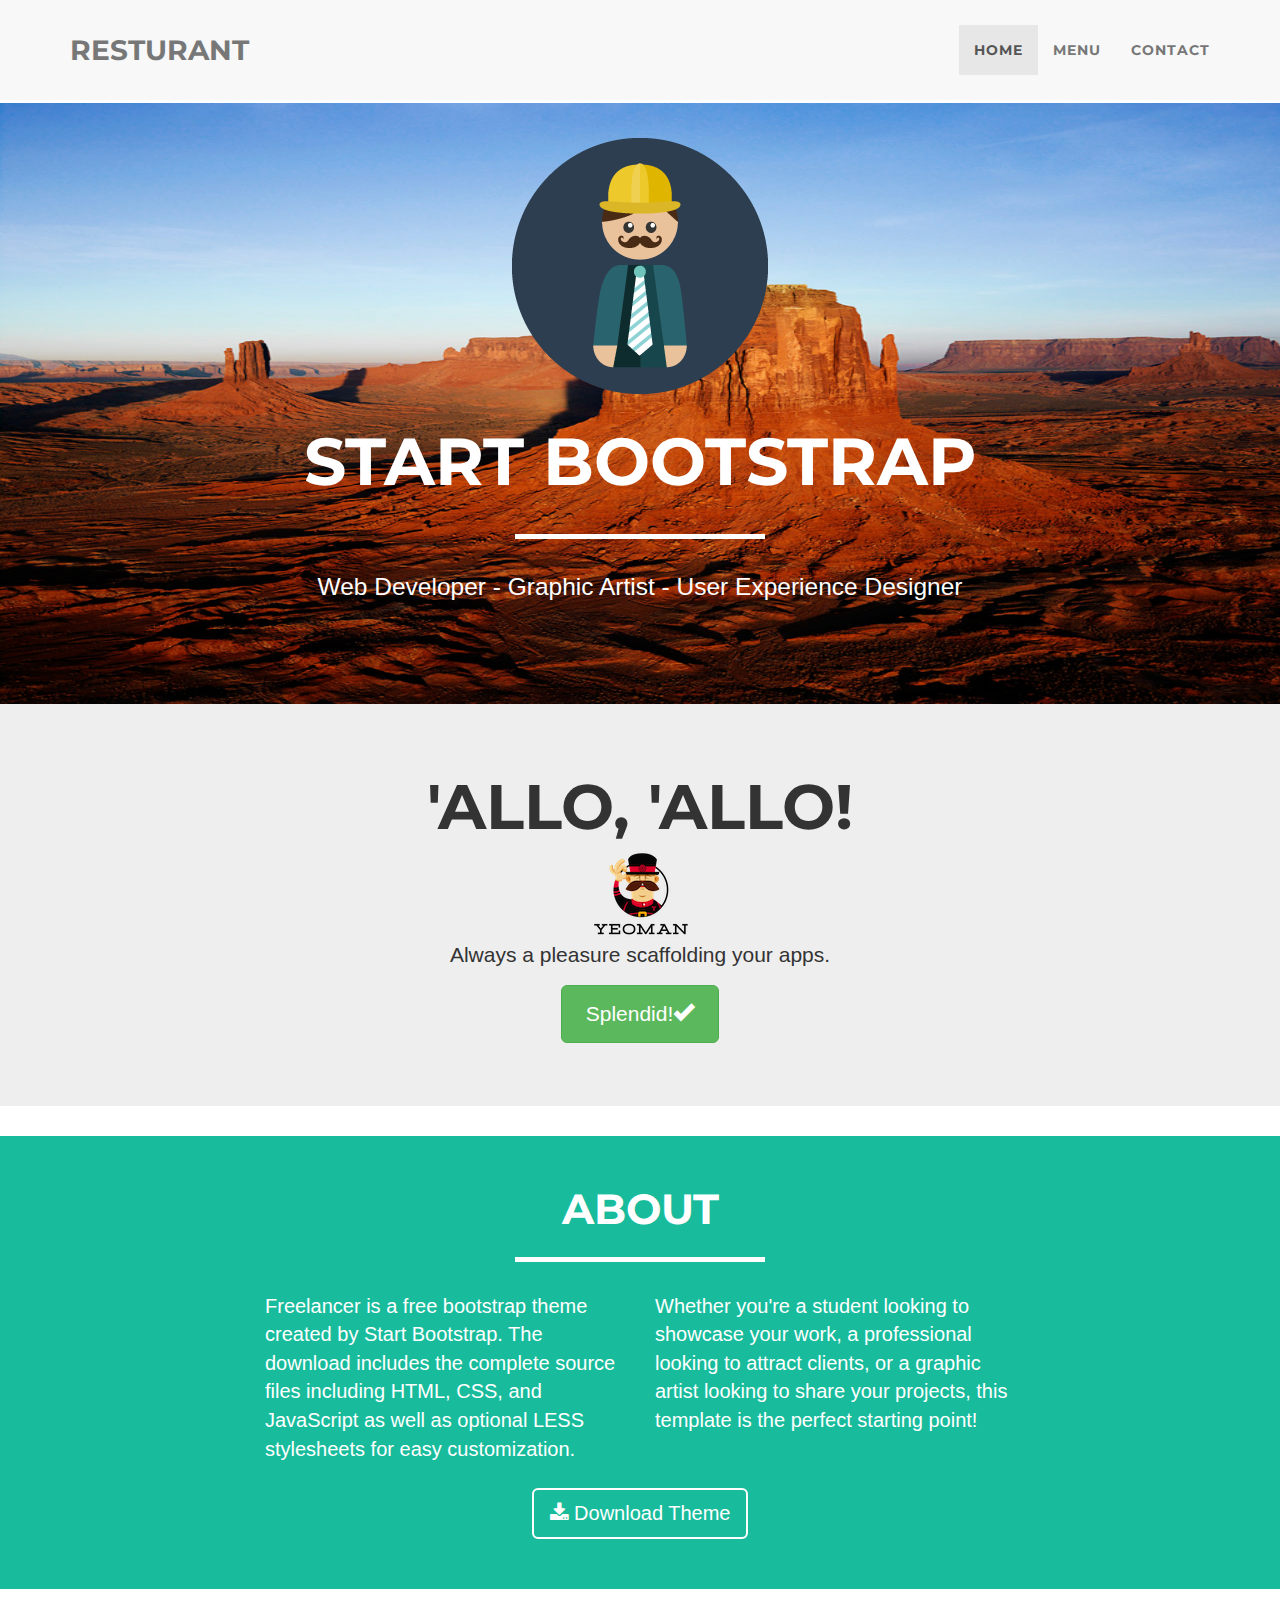
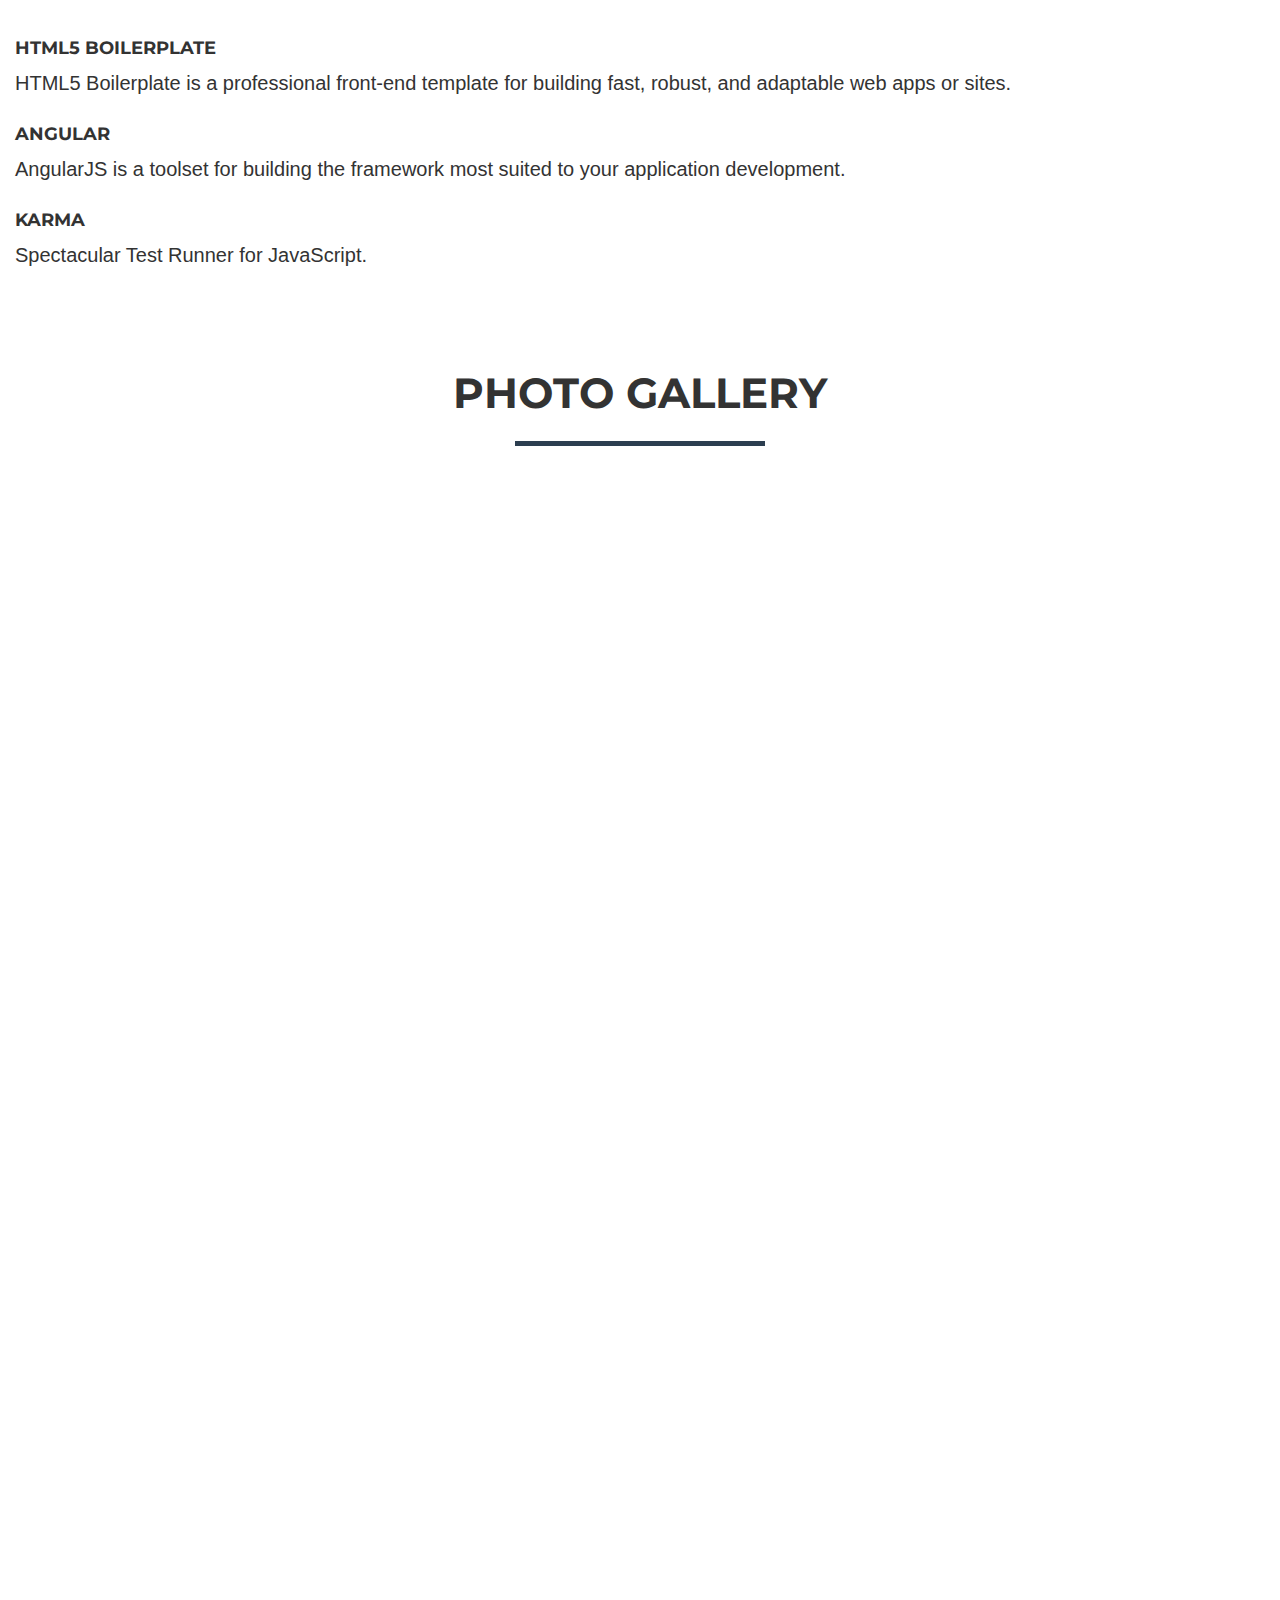
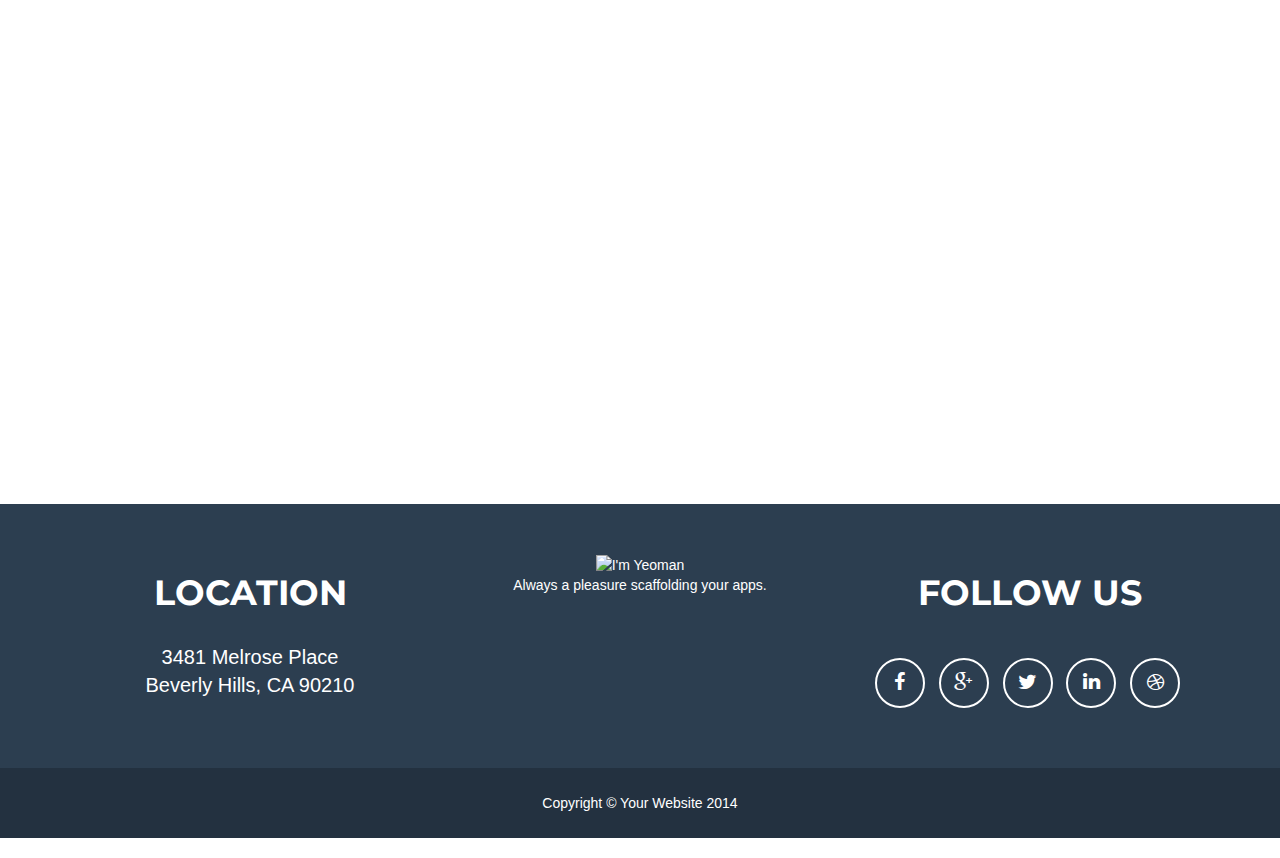
==== commit 80fad5cd: "add wow initialization" ====
--- a/index.html
+++ b/index.html
@@ -7,4 +7,4 @@
            }(window,document,'script','//www.google-analytics.com/analytics.js','ga');
 
            ga('create', 'UA-XXXXX-X');
-           ga('send', 'pageview');</script> <script src="scripts/vendor.b128999a.js"></script> <script src="scripts/scripts.49c74ab4.js"></script>  +           ga('send', 'pageview');</script> <script src="scripts/vendor.b128999a.js"></script> <script src="scripts/scripts.49c74ab4.js"></script><script>new WOW().init();</script>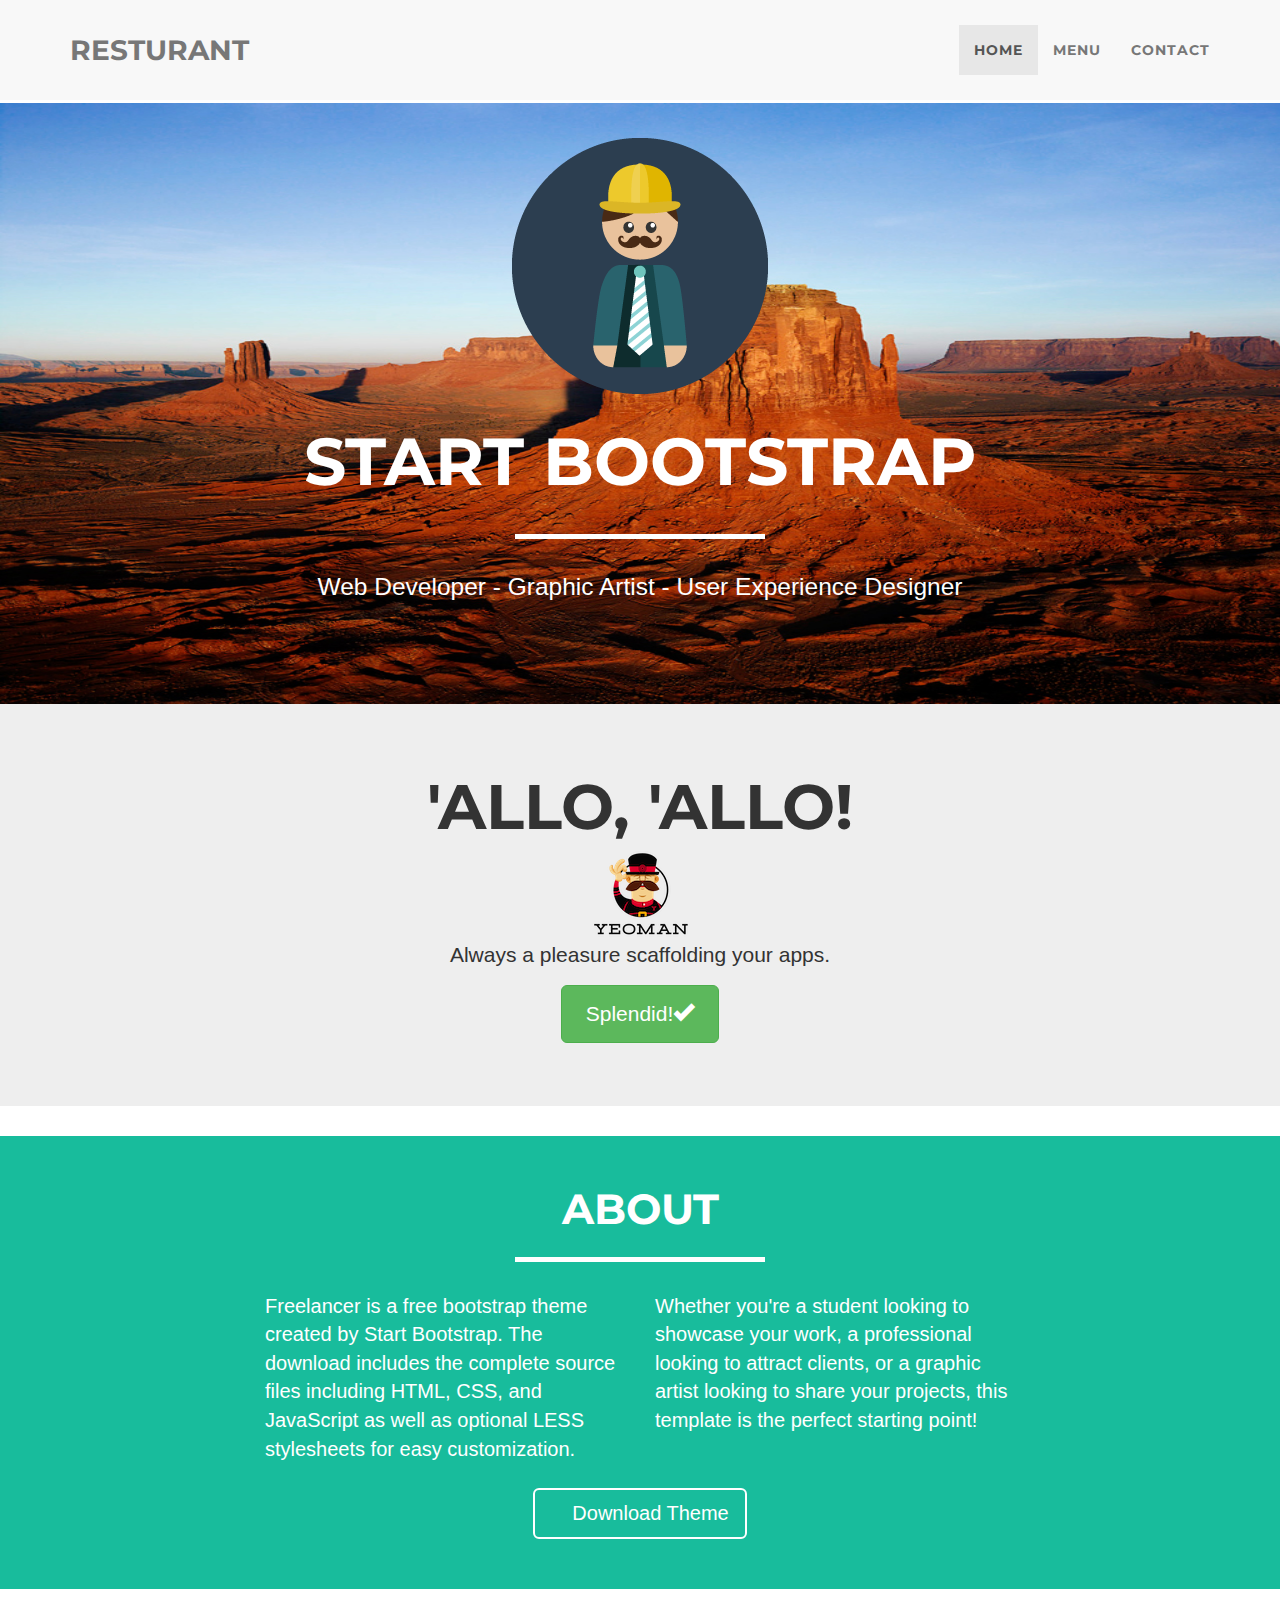
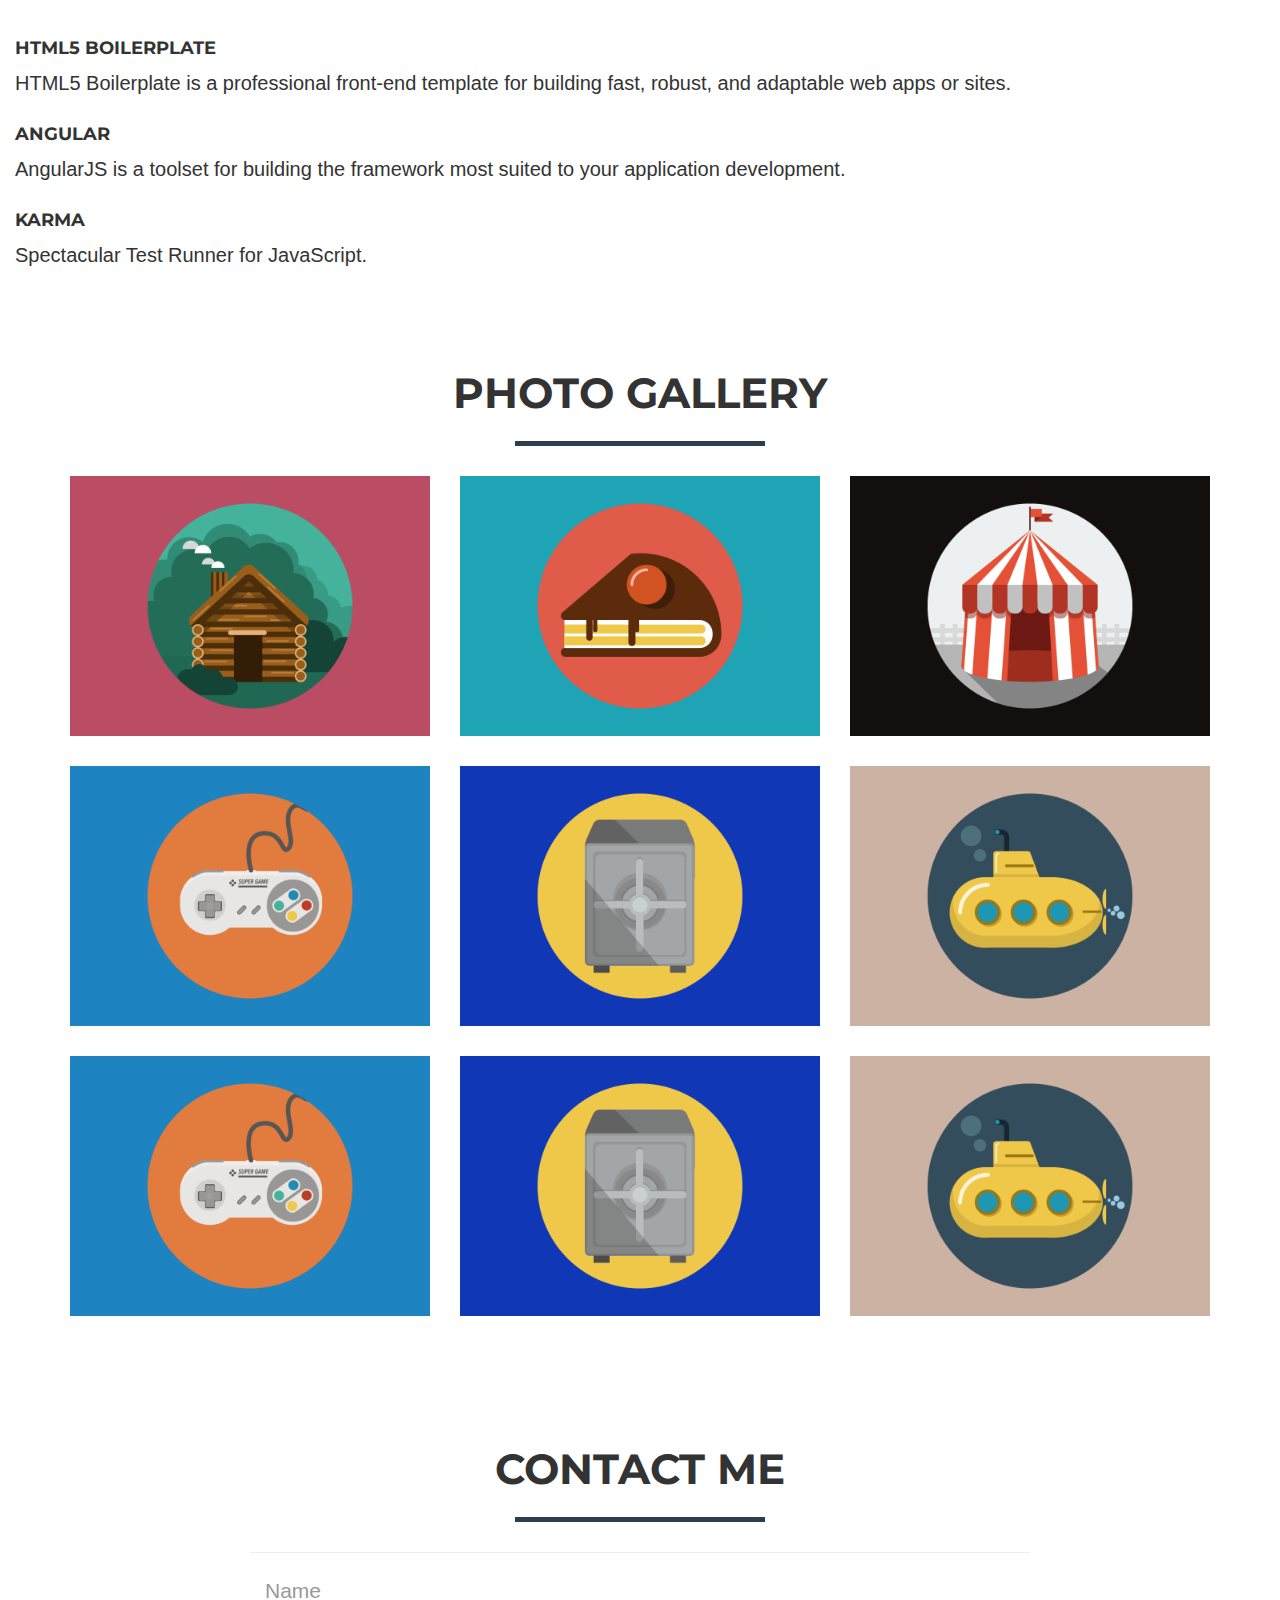
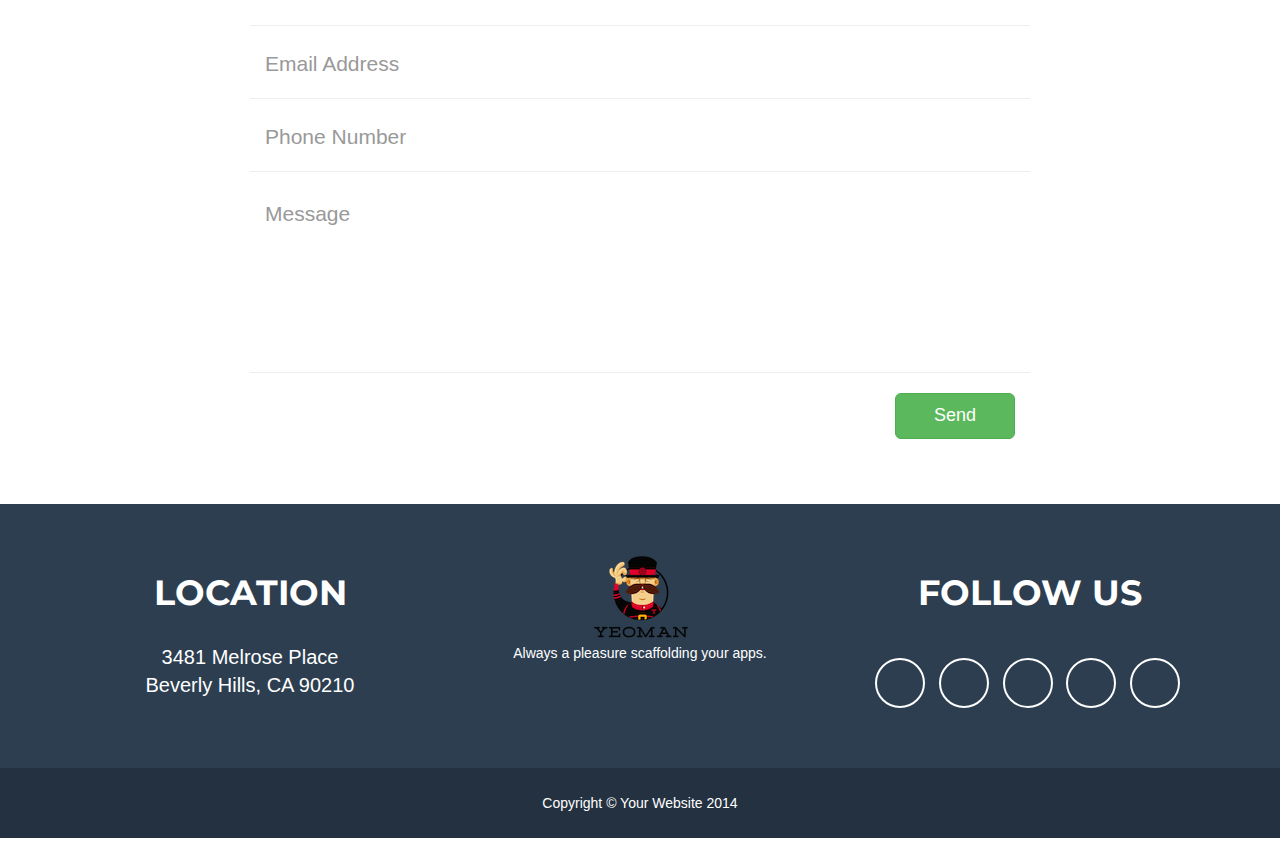
==== commit c4590c26: "renamed image file names. trying out new build scripts." ====
--- a/index.html
+++ b/index.html
@@ -1,5 +1,4 @@
-<!doctype html> <html class="no-js"> <head> <meta charset="utf-8"> <title></title> <meta name="description" content=""> <meta name="viewport" content="width=device-width"> <!-- Place favicon.ico and apple-touch-icon.png in the root directory --> <link rel="stylesheet" href="styles/vendor.e5ff0aef.css"> <link rel="stylesheet" href="styles/main.5320e110.css"> <!-- Custom CSS --> <!--         <link href="styles/CSS/styles.css" rel="stylesheet">
-        <link href="styles/CSS/animate.css" rel="stylesheet"> --> <!-- Custom Fonts --> <link href="styles/font-awesome-4.1.0/css/font-awesome.min.css" rel="stylesheet" type="text/css"> <link href="http://fonts.googleapis.com/css?family=Montserrat:400,700" rel="stylesheet" type="text/css"> <link href="http://fonts.googleapis.com/css?family=Lato:400,700,400italic,700italic" rel="stylesheet" type="text/css"> <link href="https://fonts.googleapis.com/css?family=Playfair+Display:400,400italic,700italic|Oswald" rel="stylesheet" type="text/css">  <body ng-app="angularApp"> <!--[if lt IE 7]>
+<!doctype html> <html class="no-js"> <head> <meta charset="utf-8"> <title></title> <meta name="description" content=""> <meta name="viewport" content="width=device-width"> <!-- Place favicon.ico and apple-touch-icon.png in the root directory --> <link rel="stylesheet" href="styles/vendor.e5ff0aef.css"> <link rel="stylesheet" href="styles/main.178777a9.css"> <!-- Custom CSS --> <link href="styles/CSS/styles.css" rel="stylesheet"> <link href="styles/CSS/animate.css" rel="stylesheet"> <link href="styles/CSS/main.css" rel="stylesheet"> <!-- Custom Fonts --> <link href="styles/CSS/font-awesome.min.css" rel="stylesheet" type="text/css"> <link href="http://fonts.googleapis.com/css?family=Montserrat:400,700" rel="stylesheet" type="text/css"> <link href="http://fonts.googleapis.com/css?family=Lato:400,700,400italic,700italic" rel="stylesheet" type="text/css"> <link href="https://fonts.googleapis.com/css?family=Playfair+Display:400,400italic,700italic|Oswald" rel="stylesheet" type="text/css">  <body ng-app="angularApp"> <!--[if lt IE 7]>
           <p class="browsehappy">You are using an <strong>outdated</strong> browser. Please <a href="http://browsehappy.com/">upgrade your browser</a> to improve your experience.</p>
         <![endif]--> <div class="header"> <navgivation class="navbar navbar-default navbar-fixed-top"></navgivation> </div> <div id="top"></div> <div class=""> <div ng-view=""></div> </div> <appfooter class="footer-container"></appfooter> <div class="scroll-top page-scroll visible-xs visble-sm"> <a scrollup class="btn btn-primary"> <i class="fa fa-chevron-up"></i> </a> </div> <!-- Google Analytics: change UA-XXXXX-X to be your site's ID --> <script>!function(A,n,g,u,l,a,r){A.GoogleAnalyticsObject=l,A[l]=A[l]||function(){
            (A[l].q=A[l].q||[]).push(arguments)},A[l].l=+new Date,a=n.createElement(g),
@@ -7,4 +6,4 @@
            }(window,document,'script','//www.google-analytics.com/analytics.js','ga');
 
            ga('create', 'UA-XXXXX-X');
-           ga('send', 'pageview');</script> <script src="scripts/vendor.b128999a.js"></script> <script src="scripts/scripts.49c74ab4.js"></script><script>new WOW().init();</script>+           ga('send', 'pageview');</script> <script src="scripts/vendor.b128999a.js"></script> <script src="scripts/scripts.f9729816.js"></script>  --- a/styles/main.178777a9.css
+++ b/styles/main.178777a9.css
@@ -0,0 +1,13 @@
+@charset "UTF-8";/*!
+Animate.css - http://daneden.me/animate
+Licensed under the MIT license - http://opensource.org/licenses/MIT
+
+Copyright (c) 2015 Daniel Eden
+*/.fa,.fa-stack{display:inline-block}.btn.active,.btn:active,.btn:focus,.navbar .navbar-nav li a:focus,.navbar a:focus,.scroll-top .btn:focus{outline:0}.btn-social,.fa-fw,.fa-li,.fa-stack-1x,.fa-stack-2x,.jumbotron,.portfolio-modal .modal-content,header,hr.star-light,hr.star-primary{text-align:center}.animated{-webkit-animation-duration:1s;animation-duration:1s;-webkit-animation-fill-mode:both;animation-fill-mode:both}.animated.infinite{-webkit-animation-iteration-count:infinite;animation-iteration-count:infinite}.animated.hinge{-webkit-animation-duration:2s;animation-duration:2s}.animated.bounceIn,.animated.bounceOut,.animated.flipOutX,.animated.flipOutY{-webkit-animation-duration:.75s;animation-duration:.75s}@-webkit-keyframes bounce{0%,100%,20%,53%,80%{-webkit-animation-timing-function:cubic-bezier(.215,.61,.355,1);animation-timing-function:cubic-bezier(.215,.61,.355,1);-webkit-transform:translate3d(0,0,0);transform:translate3d(0,0,0)}40%,43%{-webkit-animation-timing-function:cubic-bezier(.755,.050,.855,.060);animation-timing-function:cubic-bezier(.755,.050,.855,.060);-webkit-transform:translate3d(0,-30px,0);transform:translate3d(0,-30px,0)}70%{-webkit-animation-timing-function:cubic-bezier(.755,.050,.855,.060);animation-timing-function:cubic-bezier(.755,.050,.855,.060);-webkit-transform:translate3d(0,-15px,0);transform:translate3d(0,-15px,0)}90%{-webkit-transform:translate3d(0,-4px,0);transform:translate3d(0,-4px,0)}}@keyframes bounce{0%,100%,20%,53%,80%{-webkit-animation-timing-function:cubic-bezier(.215,.61,.355,1);animation-timing-function:cubic-bezier(.215,.61,.355,1);-webkit-transform:translate3d(0,0,0);transform:translate3d(0,0,0)}40%,43%{-webkit-animation-timing-function:cubic-bezier(.755,.050,.855,.060);animation-timing-function:cubic-bezier(.755,.050,.855,.060);-webkit-transform:translate3d(0,-30px,0);transform:translate3d(0,-30px,0)}70%{-webkit-animation-timing-function:cubic-bezier(.755,.050,.855,.060);animation-timing-function:cubic-bezier(.755,.050,.855,.060);-webkit-transform:translate3d(0,-15px,0);transform:translate3d(0,-15px,0)}90%{-webkit-transform:translate3d(0,-4px,0);transform:translate3d(0,-4px,0)}}.bounce{-webkit-animation-name:bounce;animation-name:bounce;-webkit-transform-origin:center bottom;transform-origin:center bottom}@-webkit-keyframes flash{0%,100%,50%{opacity:1}25%,75%{opacity:0}}@keyframes flash{0%,100%,50%{opacity:1}25%,75%{opacity:0}}.flash{-webkit-animation-name:flash;animation-name:flash}@-webkit-keyframes pulse{0%,100%{-webkit-transform:scale3d(1,1,1);transform:scale3d(1,1,1)}50%{-webkit-transform:scale3d(1.05,1.05,1.05);transform:scale3d(1.05,1.05,1.05)}}@keyframes pulse{0%,100%{-webkit-transform:scale3d(1,1,1);transform:scale3d(1,1,1)}50%{-webkit-transform:scale3d(1.05,1.05,1.05);transform:scale3d(1.05,1.05,1.05)}}.pulse{-webkit-animation-name:pulse;animation-name:pulse}@-webkit-keyframes rubberBand{0%,100%{-webkit-transform:scale3d(1,1,1);transform:scale3d(1,1,1)}30%{-webkit-transform:scale3d(1.25,.75,1);transform:scale3d(1.25,.75,1)}40%{-webkit-transform:scale3d(.75,1.25,1);transform:scale3d(.75,1.25,1)}50%{-webkit-transform:scale3d(1.15,.85,1);transform:scale3d(1.15,.85,1)}65%{-webkit-transform:scale3d(.95,1.05,1);transform:scale3d(.95,1.05,1)}75%{-webkit-transform:scale3d(1.05,.95,1);transform:scale3d(1.05,.95,1)}}@keyframes rubberBand{0%,100%{-webkit-transform:scale3d(1,1,1);transform:scale3d(1,1,1)}30%{-webkit-transform:scale3d(1.25,.75,1);transform:scale3d(1.25,.75,1)}40%{-webkit-transform:scale3d(.75,1.25,1);transform:scale3d(.75,1.25,1)}50%{-webkit-transform:scale3d(1.15,.85,1);transform:scale3d(1.15,.85,1)}65%{-webkit-transform:scale3d(.95,1.05,1);transform:scale3d(.95,1.05,1)}75%{-webkit-transform:scale3d(1.05,.95,1);transform:scale3d(1.05,.95,1)}}.rubberBand{-webkit-animation-name:rubberBand;animation-name:rubberBand}@-webkit-keyframes shake{0%,100%{-webkit-transform:translate3d(0,0,0);transform:translate3d(0,0,0)}10%,30%,50%,70%,90%{-webkit-transform:translate3d(-10px,0,0);transform:translate3d(-10px,0,0)}20%,40%,60%,80%{-webkit-transform:translate3d(10px,0,0);transform:translate3d(10px,0,0)}}@keyframes shake{0%,100%{-webkit-transform:translate3d(0,0,0);transform:translate3d(0,0,0)}10%,30%,50%,70%,90%{-webkit-transform:translate3d(-10px,0,0);transform:translate3d(-10px,0,0)}20%,40%,60%,80%{-webkit-transform:translate3d(10px,0,0);transform:translate3d(10px,0,0)}}.shake{-webkit-animation-name:shake;animation-name:shake}@-webkit-keyframes swing{20%{-webkit-transform:rotate3d(0,0,1,15deg);transform:rotate3d(0,0,1,15deg)}40%{-webkit-transform:rotate3d(0,0,1,-10deg);transform:rotate3d(0,0,1,-10deg)}60%{-webkit-transform:rotate3d(0,0,1,5deg);transform:rotate3d(0,0,1,5deg)}80%{-webkit-transform:rotate3d(0,0,1,-5deg);transform:rotate3d(0,0,1,-5deg)}100%{-webkit-transform:rotate3d(0,0,1,0deg);transform:rotate3d(0,0,1,0deg)}}@keyframes swing{20%{-webkit-transform:rotate3d(0,0,1,15deg);transform:rotate3d(0,0,1,15deg)}40%{-webkit-transform:rotate3d(0,0,1,-10deg);transform:rotate3d(0,0,1,-10deg)}60%{-webkit-transform:rotate3d(0,0,1,5deg);transform:rotate3d(0,0,1,5deg)}80%{-webkit-transform:rotate3d(0,0,1,-5deg);transform:rotate3d(0,0,1,-5deg)}100%{-webkit-transform:rotate3d(0,0,1,0deg);transform:rotate3d(0,0,1,0deg)}}.swing{-webkit-transform-origin:top center;transform-origin:top center;-webkit-animation-name:swing;animation-name:swing}@-webkit-keyframes tada{0%,100%{-webkit-transform:scale3d(1,1,1);transform:scale3d(1,1,1)}10%,20%{-webkit-transform:scale3d(.9,.9,.9) rotate3d(0,0,1,-3deg);transform:scale3d(.9,.9,.9) rotate3d(0,0,1,-3deg)}30%,50%,70%,90%{-webkit-transform:scale3d(1.1,1.1,1.1) rotate3d(0,0,1,3deg);transform:scale3d(1.1,1.1,1.1) rotate3d(0,0,1,3deg)}40%,60%,80%{-webkit-transform:scale3d(1.1,1.1,1.1) rotate3d(0,0,1,-3deg);transform:scale3d(1.1,1.1,1.1) rotate3d(0,0,1,-3deg)}}@keyframes tada{0%,100%{-webkit-transform:scale3d(1,1,1);transform:scale3d(1,1,1)}10%,20%{-webkit-transform:scale3d(.9,.9,.9) rotate3d(0,0,1,-3deg);transform:scale3d(.9,.9,.9) rotate3d(0,0,1,-3deg)}30%,50%,70%,90%{-webkit-transform:scale3d(1.1,1.1,1.1) rotate3d(0,0,1,3deg);transform:scale3d(1.1,1.1,1.1) rotate3d(0,0,1,3deg)}40%,60%,80%{-webkit-transform:scale3d(1.1,1.1,1.1) rotate3d(0,0,1,-3deg);transform:scale3d(1.1,1.1,1.1) rotate3d(0,0,1,-3deg)}}.tada{-webkit-animation-name:tada;animation-name:tada}@-webkit-keyframes wobble{0%,100%{-webkit-transform:none;transform:none}15%{-webkit-transform:translate3d(-25%,0,0) rotate3d(0,0,1,-5deg);transform:translate3d(-25%,0,0) rotate3d(0,0,1,-5deg)}30%{-webkit-transform:translate3d(20%,0,0) rotate3d(0,0,1,3deg);transform:translate3d(20%,0,0) rotate3d(0,0,1,3deg)}45%{-webkit-transform:translate3d(-15%,0,0) rotate3d(0,0,1,-3deg);transform:translate3d(-15%,0,0) rotate3d(0,0,1,-3deg)}60%{-webkit-transform:translate3d(10%,0,0) rotate3d(0,0,1,2deg);transform:translate3d(10%,0,0) rotate3d(0,0,1,2deg)}75%{-webkit-transform:translate3d(-5%,0,0) rotate3d(0,0,1,-1deg);transform:translate3d(-5%,0,0) rotate3d(0,0,1,-1deg)}}@keyframes wobble{0%,100%{-webkit-transform:none;transform:none}15%{-webkit-transform:translate3d(-25%,0,0) rotate3d(0,0,1,-5deg);transform:translate3d(-25%,0,0) rotate3d(0,0,1,-5deg)}30%{-webkit-transform:translate3d(20%,0,0) rotate3d(0,0,1,3deg);transform:translate3d(20%,0,0) rotate3d(0,0,1,3deg)}45%{-webkit-transform:translate3d(-15%,0,0) rotate3d(0,0,1,-3deg);transform:translate3d(-15%,0,0) rotate3d(0,0,1,-3deg)}60%{-webkit-transform:translate3d(10%,0,0) rotate3d(0,0,1,2deg);transform:translate3d(10%,0,0) rotate3d(0,0,1,2deg)}75%{-webkit-transform:translate3d(-5%,0,0) rotate3d(0,0,1,-1deg);transform:translate3d(-5%,0,0) rotate3d(0,0,1,-1deg)}}.wobble{-webkit-animation-name:wobble;animation-name:wobble}@-webkit-keyframes jello{11.1%{-webkit-transform:none;transform:none}22.2%{-webkit-transform:skewX(-12.5deg) skewY(-12.5deg);transform:skewX(-12.5deg) skewY(-12.5deg)}33.3%{-webkit-transform:skewX(6.25deg) skewY(6.25deg);transform:skewX(6.25deg) skewY(6.25deg)}44.4%{-webkit-transform:skewX(-3.125deg) skewY(-3.125deg);transform:skewX(-3.125deg) skewY(-3.125deg)}55.5%{-webkit-transform:skewX(1.5625deg) skewY(1.5625deg);transform:skewX(1.5625deg) skewY(1.5625deg)}66.6%{-webkit-transform:skewX(-.78125deg) skewY(-.78125deg);transform:skewX(-.78125deg) skewY(-.78125deg)}77.7%{-webkit-transform:skewX(.390625deg) skewY(.390625deg);transform:skewX(.390625deg) skewY(.390625deg)}88.8%{-webkit-transform:skewX(-.1953125deg) skewY(-.1953125deg);transform:skewX(-.1953125deg) skewY(-.1953125deg)}100%{-webkit-transform:none;transform:none}}@keyframes jello{11.1%{-webkit-transform:none;transform:none}22.2%{-webkit-transform:skewX(-12.5deg) skewY(-12.5deg);transform:skewX(-12.5deg) skewY(-12.5deg)}33.3%{-webkit-transform:skewX(6.25deg) skewY(6.25deg);transform:skewX(6.25deg) skewY(6.25deg)}44.4%{-webkit-transform:skewX(-3.125deg) skewY(-3.125deg);transform:skewX(-3.125deg) skewY(-3.125deg)}55.5%{-webkit-transform:skewX(1.5625deg) skewY(1.5625deg);transform:skewX(1.5625deg) skewY(1.5625deg)}66.6%{-webkit-transform:skewX(-.78125deg) skewY(-.78125deg);transform:skewX(-.78125deg) skewY(-.78125deg)}77.7%{-webkit-transform:skewX(.390625deg) skewY(.390625deg);transform:skewX(.390625deg) skewY(.390625deg)}88.8%{-webkit-transform:skewX(-.1953125deg) skewY(-.1953125deg);transform:skewX(-.1953125deg) skewY(-.1953125deg)}100%{-webkit-transform:none;transform:none}}.jello{-webkit-animation-name:jello;animation-name:jello;-webkit-transform-origin:center;transform-origin:center}@-webkit-keyframes bounceIn{0%,100%,20%,40%,60%,80%{-webkit-animation-timing-function:cubic-bezier(.215,.61,.355,1);animation-timing-function:cubic-bezier(.215,.61,.355,1)}0%{opacity:0;-webkit-transform:scale3d(.3,.3,.3);transform:scale3d(.3,.3,.3)}20%{-webkit-transform:scale3d(1.1,1.1,1.1);transform:scale3d(1.1,1.1,1.1)}40%{-webkit-transform:scale3d(.9,.9,.9);transform:scale3d(.9,.9,.9)}60%{opacity:1;-webkit-transform:scale3d(1.03,1.03,1.03);transform:scale3d(1.03,1.03,1.03)}80%{-webkit-transform:scale3d(.97,.97,.97);transform:scale3d(.97,.97,.97)}100%{opacity:1;-webkit-transform:scale3d(1,1,1);transform:scale3d(1,1,1)}}@keyframes bounceIn{0%,100%,20%,40%,60%,80%{-webkit-animation-timing-function:cubic-bezier(.215,.61,.355,1);animation-timing-function:cubic-bezier(.215,.61,.355,1)}0%{opacity:0;-webkit-transform:scale3d(.3,.3,.3);transform:scale3d(.3,.3,.3)}20%{-webkit-transform:scale3d(1.1,1.1,1.1);transform:scale3d(1.1,1.1,1.1)}40%{-webkit-transform:scale3d(.9,.9,.9);transform:scale3d(.9,.9,.9)}60%{opacity:1;-webkit-transform:scale3d(1.03,1.03,1.03);transform:scale3d(1.03,1.03,1.03)}80%{-webkit-transform:scale3d(.97,.97,.97);transform:scale3d(.97,.97,.97)}100%{opacity:1;-webkit-transform:scale3d(1,1,1);transform:scale3d(1,1,1)}}.bounceIn{-webkit-animation-name:bounceIn;animation-name:bounceIn}@-webkit-keyframes bounceInDown{0%,100%,60%,75%,90%{-webkit-animation-timing-function:cubic-bezier(.215,.61,.355,1);animation-timing-function:cubic-bezier(.215,.61,.355,1)}0%{opacity:0;-webkit-transform:translate3d(0,-3000px,0);transform:translate3d(0,-3000px,0)}60%{opacity:1;-webkit-transform:translate3d(0,25px,0);transform:translate3d(0,25px,0)}75%{-webkit-transform:translate3d(0,-10px,0);transform:translate3d(0,-10px,0)}90%{-webkit-transform:translate3d(0,5px,0);transform:translate3d(0,5px,0)}100%{-webkit-transform:none;transform:none}}@keyframes bounceInDown{0%,100%,60%,75%,90%{-webkit-animation-timing-function:cubic-bezier(.215,.61,.355,1);animation-timing-function:cubic-bezier(.215,.61,.355,1)}0%{opacity:0;-webkit-transform:translate3d(0,-3000px,0);transform:translate3d(0,-3000px,0)}60%{opacity:1;-webkit-transform:translate3d(0,25px,0);transform:translate3d(0,25px,0)}75%{-webkit-transform:translate3d(0,-10px,0);transform:translate3d(0,-10px,0)}90%{-webkit-transform:translate3d(0,5px,0);transform:translate3d(0,5px,0)}100%{-webkit-transform:none;transform:none}}.bounceInDown{-webkit-animation-name:bounceInDown;animation-name:bounceInDown}@-webkit-keyframes bounceInLeft{0%,100%,60%,75%,90%{-webkit-animation-timing-function:cubic-bezier(.215,.61,.355,1);animation-timing-function:cubic-bezier(.215,.61,.355,1)}0%{opacity:0;-webkit-transform:translate3d(-3000px,0,0);transform:translate3d(-3000px,0,0)}60%{opacity:1;-webkit-transform:translate3d(25px,0,0);transform:translate3d(25px,0,0)}75%{-webkit-transform:translate3d(-10px,0,0);transform:translate3d(-10px,0,0)}90%{-webkit-transform:translate3d(5px,0,0);transform:translate3d(5px,0,0)}100%{-webkit-transform:none;transform:none}}@keyframes bounceInLeft{0%,100%,60%,75%,90%{-webkit-animation-timing-function:cubic-bezier(.215,.61,.355,1);animation-timing-function:cubic-bezier(.215,.61,.355,1)}0%{opacity:0;-webkit-transform:translate3d(-3000px,0,0);transform:translate3d(-3000px,0,0)}60%{opacity:1;-webkit-transform:translate3d(25px,0,0);transform:translate3d(25px,0,0)}75%{-webkit-transform:translate3d(-10px,0,0);transform:translate3d(-10px,0,0)}90%{-webkit-transform:translate3d(5px,0,0);transform:translate3d(5px,0,0)}100%{-webkit-transform:none;transform:none}}.bounceInLeft{-webkit-animation-name:bounceInLeft;animation-name:bounceInLeft}@-webkit-keyframes bounceInRight{0%,100%,60%,75%,90%{-webkit-animation-timing-function:cubic-bezier(.215,.61,.355,1);animation-timing-function:cubic-bezier(.215,.61,.355,1)}0%{opacity:0;-webkit-transform:translate3d(3000px,0,0);transform:translate3d(3000px,0,0)}60%{opacity:1;-webkit-transform:translate3d(-25px,0,0);transform:translate3d(-25px,0,0)}75%{-webkit-transform:translate3d(10px,0,0);transform:translate3d(10px,0,0)}90%{-webkit-transform:translate3d(-5px,0,0);transform:translate3d(-5px,0,0)}100%{-webkit-transform:none;transform:none}}@keyframes bounceInRight{0%,100%,60%,75%,90%{-webkit-animation-timing-function:cubic-bezier(.215,.61,.355,1);animation-timing-function:cubic-bezier(.215,.61,.355,1)}0%{opacity:0;-webkit-transform:translate3d(3000px,0,0);transform:translate3d(3000px,0,0)}60%{opacity:1;-webkit-transform:translate3d(-25px,0,0);transform:translate3d(-25px,0,0)}75%{-webkit-transform:translate3d(10px,0,0);transform:translate3d(10px,0,0)}90%{-webkit-transform:translate3d(-5px,0,0);transform:translate3d(-5px,0,0)}100%{-webkit-transform:none;transform:none}}.bounceInRight{-webkit-animation-name:bounceInRight;animation-name:bounceInRight}@-webkit-keyframes bounceInUp{0%,100%,60%,75%,90%{-webkit-animation-timing-function:cubic-bezier(.215,.61,.355,1);animation-timing-function:cubic-bezier(.215,.61,.355,1)}0%{opacity:0;-webkit-transform:translate3d(0,3000px,0);transform:translate3d(0,3000px,0)}60%{opacity:1;-webkit-transform:translate3d(0,-20px,0);transform:translate3d(0,-20px,0)}75%{-webkit-transform:translate3d(0,10px,0);transform:translate3d(0,10px,0)}90%{-webkit-transform:translate3d(0,-5px,0);transform:translate3d(0,-5px,0)}100%{-webkit-transform:translate3d(0,0,0);transform:translate3d(0,0,0)}}@keyframes bounceInUp{0%,100%,60%,75%,90%{-webkit-animation-timing-function:cubic-bezier(.215,.61,.355,1);animation-timing-function:cubic-bezier(.215,.61,.355,1)}0%{opacity:0;-webkit-transform:translate3d(0,3000px,0);transform:translate3d(0,3000px,0)}60%{opacity:1;-webkit-transform:translate3d(0,-20px,0);transform:translate3d(0,-20px,0)}75%{-webkit-transform:translate3d(0,10px,0);transform:translate3d(0,10px,0)}90%{-webkit-transform:translate3d(0,-5px,0);transform:translate3d(0,-5px,0)}100%{-webkit-transform:translate3d(0,0,0);transform:translate3d(0,0,0)}}.bounceInUp{-webkit-animation-name:bounceInUp;animation-name:bounceInUp}@-webkit-keyframes bounceOut{20%{-webkit-transform:scale3d(.9,.9,.9);transform:scale3d(.9,.9,.9)}50%,55%{opacity:1;-webkit-transform:scale3d(1.1,1.1,1.1);transform:scale3d(1.1,1.1,1.1)}100%{opacity:0;-webkit-transform:scale3d(.3,.3,.3);transform:scale3d(.3,.3,.3)}}@keyframes bounceOut{20%{-webkit-transform:scale3d(.9,.9,.9);transform:scale3d(.9,.9,.9)}50%,55%{opacity:1;-webkit-transform:scale3d(1.1,1.1,1.1);transform:scale3d(1.1,1.1,1.1)}100%{opacity:0;-webkit-transform:scale3d(.3,.3,.3);transform:scale3d(.3,.3,.3)}}.bounceOut{-webkit-animation-name:bounceOut;animation-name:bounceOut}@-webkit-keyframes bounceOutDown{20%{-webkit-transform:translate3d(0,10px,0);transform:translate3d(0,10px,0)}40%,45%{opacity:1;-webkit-transform:translate3d(0,-20px,0);transform:translate3d(0,-20px,0)}100%{opacity:0;-webkit-transform:translate3d(0,2000px,0);transform:translate3d(0,2000px,0)}}@keyframes bounceOutDown{20%{-webkit-transform:translate3d(0,10px,0);transform:translate3d(0,10px,0)}40%,45%{opacity:1;-webkit-transform:translate3d(0,-20px,0);transform:translate3d(0,-20px,0)}100%{opacity:0;-webkit-transform:translate3d(0,2000px,0);transform:translate3d(0,2000px,0)}}.bounceOutDown{-webkit-animation-name:bounceOutDown;animation-name:bounceOutDown}@-webkit-keyframes bounceOutLeft{20%{opacity:1;-webkit-transform:translate3d(20px,0,0);transform:translate3d(20px,0,0)}100%{opacity:0;-webkit-transform:translate3d(-2000px,0,0);transform:translate3d(-2000px,0,0)}}@keyframes bounceOutLeft{20%{opacity:1;-webkit-transform:translate3d(20px,0,0);transform:translate3d(20px,0,0)}100%{opacity:0;-webkit-transform:translate3d(-2000px,0,0);transform:translate3d(-2000px,0,0)}}.bounceOutLeft{-webkit-animation-name:bounceOutLeft;animation-name:bounceOutLeft}@-webkit-keyframes bounceOutRight{20%{opacity:1;-webkit-transform:translate3d(-20px,0,0);transform:translate3d(-20px,0,0)}100%{opacity:0;-webkit-transform:translate3d(2000px,0,0);transform:translate3d(2000px,0,0)}}@keyframes bounceOutRight{20%{opacity:1;-webkit-transform:translate3d(-20px,0,0);transform:translate3d(-20px,0,0)}100%{opacity:0;-webkit-transform:translate3d(2000px,0,0);transform:translate3d(2000px,0,0)}}.bounceOutRight{-webkit-animation-name:bounceOutRight;animation-name:bounceOutRight}@-webkit-keyframes bounceOutUp{20%{-webkit-transform:translate3d(0,-10px,0);transform:translate3d(0,-10px,0)}40%,45%{opacity:1;-webkit-transform:translate3d(0,20px,0);transform:translate3d(0,20px,0)}100%{opacity:0;-webkit-transform:translate3d(0,-2000px,0);transform:translate3d(0,-2000px,0)}}@keyframes bounceOutUp{20%{-webkit-transform:translate3d(0,-10px,0);transform:translate3d(0,-10px,0)}40%,45%{opacity:1;-webkit-transform:translate3d(0,20px,0);transform:translate3d(0,20px,0)}100%{opacity:0;-webkit-transform:translate3d(0,-2000px,0);transform:translate3d(0,-2000px,0)}}.bounceOutUp{-webkit-animation-name:bounceOutUp;animation-name:bounceOutUp}@-webkit-keyframes fadeIn{0%{opacity:0}100%{opacity:1}}@keyframes fadeIn{0%{opacity:0}100%{opacity:1}}.fadeIn{-webkit-animation-name:fadeIn;animation-name:fadeIn}@-webkit-keyframes fadeInDown{0%{opacity:0;-webkit-transform:translate3d(0,-100%,0);transform:translate3d(0,-100%,0)}100%{opacity:1;-webkit-transform:none;transform:none}}@keyframes fadeInDown{0%{opacity:0;-webkit-transform:translate3d(0,-100%,0);transform:translate3d(0,-100%,0)}100%{opacity:1;-webkit-transform:none;transform:none}}.fadeInDown{-webkit-animation-name:fadeInDown;animation-name:fadeInDown}@-webkit-keyframes fadeInDownBig{0%{opacity:0;-webkit-transform:translate3d(0,-2000px,0);transform:translate3d(0,-2000px,0)}100%{opacity:1;-webkit-transform:none;transform:none}}@keyframes fadeInDownBig{0%{opacity:0;-webkit-transform:translate3d(0,-2000px,0);transform:translate3d(0,-2000px,0)}100%{opacity:1;-webkit-transform:none;transform:none}}.fadeInDownBig{-webkit-animation-name:fadeInDownBig;animation-name:fadeInDownBig}@-webkit-keyframes fadeInLeft{0%{opacity:0;-webkit-transform:translate3d(-100%,0,0);transform:translate3d(-100%,0,0)}100%{opacity:1;-webkit-transform:none;transform:none}}@keyframes fadeInLeft{0%{opacity:0;-webkit-transform:translate3d(-100%,0,0);transform:translate3d(-100%,0,0)}100%{opacity:1;-webkit-transform:none;transform:none}}.fadeInLeft{-webkit-animation-name:fadeInLeft;animation-name:fadeInLeft}@-webkit-keyframes fadeInLeftBig{0%{opacity:0;-webkit-transform:translate3d(-2000px,0,0);transform:translate3d(-2000px,0,0)}100%{opacity:1;-webkit-transform:none;transform:none}}@keyframes fadeInLeftBig{0%{opacity:0;-webkit-transform:translate3d(-2000px,0,0);transform:translate3d(-2000px,0,0)}100%{opacity:1;-webkit-transform:none;transform:none}}.fadeInLeftBig{-webkit-animation-name:fadeInLeftBig;animation-name:fadeInLeftBig}@-webkit-keyframes fadeInRight{0%{opacity:0;-webkit-transform:translate3d(100%,0,0);transform:translate3d(100%,0,0)}100%{opacity:1;-webkit-transform:none;transform:none}}@keyframes fadeInRight{0%{opacity:0;-webkit-transform:translate3d(100%,0,0);transform:translate3d(100%,0,0)}100%{opacity:1;-webkit-transform:none;transform:none}}.fadeInRight{-webkit-animation-name:fadeInRight;animation-name:fadeInRight}@-webkit-keyframes fadeInRightBig{0%{opacity:0;-webkit-transform:translate3d(2000px,0,0);transform:translate3d(2000px,0,0)}100%{opacity:1;-webkit-transform:none;transform:none}}@keyframes fadeInRightBig{0%{opacity:0;-webkit-transform:translate3d(2000px,0,0);transform:translate3d(2000px,0,0)}100%{opacity:1;-webkit-transform:none;transform:none}}.fadeInRightBig{-webkit-animation-name:fadeInRightBig;animation-name:fadeInRightBig}@-webkit-keyframes fadeInUp{0%{opacity:0;-webkit-transform:translate3d(0,100%,0);transform:translate3d(0,100%,0)}100%{opacity:1;-webkit-transform:none;transform:none}}@keyframes fadeInUp{0%{opacity:0;-webkit-transform:translate3d(0,100%,0);transform:translate3d(0,100%,0)}100%{opacity:1;-webkit-transform:none;transform:none}}.fadeInUp{-webkit-animation-name:fadeInUp;animation-name:fadeInUp}@-webkit-keyframes fadeInUpBig{0%{opacity:0;-webkit-transform:translate3d(0,2000px,0);transform:translate3d(0,2000px,0)}100%{opacity:1;-webkit-transform:none;transform:none}}@keyframes fadeInUpBig{0%{opacity:0;-webkit-transform:translate3d(0,2000px,0);transform:translate3d(0,2000px,0)}100%{opacity:1;-webkit-transform:none;transform:none}}.fadeInUpBig{-webkit-animation-name:fadeInUpBig;animation-name:fadeInUpBig}@-webkit-keyframes fadeOut{0%{opacity:1}100%{opacity:0}}@keyframes fadeOut{0%{opacity:1}100%{opacity:0}}.fadeOut{-webkit-animation-name:fadeOut;animation-name:fadeOut}@-webkit-keyframes fadeOutDown{0%{opacity:1}100%{opacity:0;-webkit-transform:translate3d(0,100%,0);transform:translate3d(0,100%,0)}}@keyframes fadeOutDown{0%{opacity:1}100%{opacity:0;-webkit-transform:translate3d(0,100%,0);transform:translate3d(0,100%,0)}}.fadeOutDown{-webkit-animation-name:fadeOutDown;animation-name:fadeOutDown}@-webkit-keyframes fadeOutDownBig{0%{opacity:1}100%{opacity:0;-webkit-transform:translate3d(0,2000px,0);transform:translate3d(0,2000px,0)}}@keyframes fadeOutDownBig{0%{opacity:1}100%{opacity:0;-webkit-transform:translate3d(0,2000px,0);transform:translate3d(0,2000px,0)}}.fadeOutDownBig{-webkit-animation-name:fadeOutDownBig;animation-name:fadeOutDownBig}@-webkit-keyframes fadeOutLeft{0%{opacity:1}100%{opacity:0;-webkit-transform:translate3d(-100%,0,0);transform:translate3d(-100%,0,0)}}@keyframes fadeOutLeft{0%{opacity:1}100%{opacity:0;-webkit-transform:translate3d(-100%,0,0);transform:translate3d(-100%,0,0)}}.fadeOutLeft{-webkit-animation-name:fadeOutLeft;animation-name:fadeOutLeft}@-webkit-keyframes fadeOutLeftBig{0%{opacity:1}100%{opacity:0;-webkit-transform:translate3d(-2000px,0,0);transform:translate3d(-2000px,0,0)}}@keyframes fadeOutLeftBig{0%{opacity:1}100%{opacity:0;-webkit-transform:translate3d(-2000px,0,0);transform:translate3d(-2000px,0,0)}}.fadeOutLeftBig{-webkit-animation-name:fadeOutLeftBig;animation-name:fadeOutLeftBig}@-webkit-keyframes fadeOutRight{0%{opacity:1}100%{opacity:0;-webkit-transform:translate3d(100%,0,0);transform:translate3d(100%,0,0)}}@keyframes fadeOutRight{0%{opacity:1}100%{opacity:0;-webkit-transform:translate3d(100%,0,0);transform:translate3d(100%,0,0)}}.fadeOutRight{-webkit-animation-name:fadeOutRight;animation-name:fadeOutRight}@-webkit-keyframes fadeOutRightBig{0%{opacity:1}100%{opacity:0;-webkit-transform:translate3d(2000px,0,0);transform:translate3d(2000px,0,0)}}@keyframes fadeOutRightBig{0%{opacity:1}100%{opacity:0;-webkit-transform:translate3d(2000px,0,0);transform:translate3d(2000px,0,0)}}.fadeOutRightBig{-webkit-animation-name:fadeOutRightBig;animation-name:fadeOutRightBig}@-webkit-keyframes fadeOutUp{0%{opacity:1}100%{opacity:0;-webkit-transform:translate3d(0,-100%,0);transform:translate3d(0,-100%,0)}}@keyframes fadeOutUp{0%{opacity:1}100%{opacity:0;-webkit-transform:translate3d(0,-100%,0);transform:translate3d(0,-100%,0)}}.fadeOutUp{-webkit-animation-name:fadeOutUp;animation-name:fadeOutUp}@-webkit-keyframes fadeOutUpBig{0%{opacity:1}100%{opacity:0;-webkit-transform:translate3d(0,-2000px,0);transform:translate3d(0,-2000px,0)}}@keyframes fadeOutUpBig{0%{opacity:1}100%{opacity:0;-webkit-transform:translate3d(0,-2000px,0);transform:translate3d(0,-2000px,0)}}.fadeOutUpBig{-webkit-animation-name:fadeOutUpBig;animation-name:fadeOutUpBig}@-webkit-keyframes flip{0%{-webkit-transform:perspective(400px) rotate3d(0,1,0,-360deg);transform:perspective(400px) rotate3d(0,1,0,-360deg);-webkit-animation-timing-function:ease-out;animation-timing-function:ease-out}40%{-webkit-transform:perspective(400px) translate3d(0,0,150px) rotate3d(0,1,0,-190deg);transform:perspective(400px) translate3d(0,0,150px) rotate3d(0,1,0,-190deg);-webkit-animation-timing-function:ease-out;animation-timing-function:ease-out}50%{-webkit-transform:perspective(400px) translate3d(0,0,150px) rotate3d(0,1,0,-170deg);transform:perspective(400px) translate3d(0,0,150px) rotate3d(0,1,0,-170deg);-webkit-animation-timing-function:ease-in;animation-timing-function:ease-in}80%{-webkit-transform:perspective(400px) scale3d(.95,.95,.95);transform:perspective(400px) scale3d(.95,.95,.95);-webkit-animation-timing-function:ease-in;animation-timing-function:ease-in}100%{-webkit-transform:perspective(400px);transform:perspective(400px);-webkit-animation-timing-function:ease-in;animation-timing-function:ease-in}}@keyframes flip{0%{-webkit-transform:perspective(400px) rotate3d(0,1,0,-360deg);transform:perspective(400px) rotate3d(0,1,0,-360deg);-webkit-animation-timing-function:ease-out;animation-timing-function:ease-out}40%{-webkit-transform:perspective(400px) translate3d(0,0,150px) rotate3d(0,1,0,-190deg);transform:perspective(400px) translate3d(0,0,150px) rotate3d(0,1,0,-190deg);-webkit-animation-timing-function:ease-out;animation-timing-function:ease-out}50%{-webkit-transform:perspective(400px) translate3d(0,0,150px) rotate3d(0,1,0,-170deg);transform:perspective(400px) translate3d(0,0,150px) rotate3d(0,1,0,-170deg);-webkit-animation-timing-function:ease-in;animation-timing-function:ease-in}80%{-webkit-transform:perspective(400px) scale3d(.95,.95,.95);transform:perspective(400px) scale3d(.95,.95,.95);-webkit-animation-timing-function:ease-in;animation-timing-function:ease-in}100%{-webkit-transform:perspective(400px);transform:perspective(400px);-webkit-animation-timing-function:ease-in;animation-timing-function:ease-in}}.animated.flip{-webkit-backface-visibility:visible;backface-visibility:visible;-webkit-animation-name:flip;animation-name:flip}@-webkit-keyframes flipInX{0%{-webkit-transform:perspective(400px) rotate3d(1,0,0,90deg);transform:perspective(400px) rotate3d(1,0,0,90deg);-webkit-animation-timing-function:ease-in;animation-timing-function:ease-in;opacity:0}40%{-webkit-transform:perspective(400px) rotate3d(1,0,0,-20deg);transform:perspective(400px) rotate3d(1,0,0,-20deg);-webkit-animation-timing-function:ease-in;animation-timing-function:ease-in}60%{-webkit-transform:perspective(400px) rotate3d(1,0,0,10deg);transform:perspective(400px) rotate3d(1,0,0,10deg);opacity:1}80%{-webkit-transform:perspective(400px) rotate3d(1,0,0,-5deg);transform:perspective(400px) rotate3d(1,0,0,-5deg)}100%{-webkit-transform:perspective(400px);transform:perspective(400px)}}@keyframes flipInX{0%{-webkit-transform:perspective(400px) rotate3d(1,0,0,90deg);transform:perspective(400px) rotate3d(1,0,0,90deg);-webkit-animation-timing-function:ease-in;animation-timing-function:ease-in;opacity:0}40%{-webkit-transform:perspective(400px) rotate3d(1,0,0,-20deg);transform:perspective(400px) rotate3d(1,0,0,-20deg);-webkit-animation-timing-function:ease-in;animation-timing-function:ease-in}60%{-webkit-transform:perspective(400px) rotate3d(1,0,0,10deg);transform:perspective(400px) rotate3d(1,0,0,10deg);opacity:1}80%{-webkit-transform:perspective(400px) rotate3d(1,0,0,-5deg);transform:perspective(400px) rotate3d(1,0,0,-5deg)}100%{-webkit-transform:perspective(400px);transform:perspective(400px)}}.flipInX{backface-visibility:visible!important;-webkit-animation-name:flipInX;animation-name:flipInX}.flipInX,.flipInY{-webkit-backface-visibility:visible!important}@-webkit-keyframes flipInY{0%{-webkit-transform:perspective(400px) rotate3d(0,1,0,90deg);transform:perspective(400px) rotate3d(0,1,0,90deg);-webkit-animation-timing-function:ease-in;animation-timing-function:ease-in;opacity:0}40%{-webkit-transform:perspective(400px) rotate3d(0,1,0,-20deg);transform:perspective(400px) rotate3d(0,1,0,-20deg);-webkit-animation-timing-function:ease-in;animation-timing-function:ease-in}60%{-webkit-transform:perspective(400px) rotate3d(0,1,0,10deg);transform:perspective(400px) rotate3d(0,1,0,10deg);opacity:1}80%{-webkit-transform:perspective(400px) rotate3d(0,1,0,-5deg);transform:perspective(400px) rotate3d(0,1,0,-5deg)}100%{-webkit-transform:perspective(400px);transform:perspective(400px)}}@keyframes flipInY{0%{-webkit-transform:perspective(400px) rotate3d(0,1,0,90deg);transform:perspective(400px) rotate3d(0,1,0,90deg);-webkit-animation-timing-function:ease-in;animation-timing-function:ease-in;opacity:0}40%{-webkit-transform:perspective(400px) rotate3d(0,1,0,-20deg);transform:perspective(400px) rotate3d(0,1,0,-20deg);-webkit-animation-timing-function:ease-in;animation-timing-function:ease-in}60%{-webkit-transform:perspective(400px) rotate3d(0,1,0,10deg);transform:perspective(400px) rotate3d(0,1,0,10deg);opacity:1}80%{-webkit-transform:perspective(400px) rotate3d(0,1,0,-5deg);transform:perspective(400px) rotate3d(0,1,0,-5deg)}100%{-webkit-transform:perspective(400px);transform:perspective(400px)}}.flipInY{backface-visibility:visible!important;-webkit-animation-name:flipInY;animation-name:flipInY}@-webkit-keyframes flipOutX{0%{-webkit-transform:perspective(400px);transform:perspective(400px)}30%{-webkit-transform:perspective(400px) rotate3d(1,0,0,-20deg);transform:perspective(400px) rotate3d(1,0,0,-20deg);opacity:1}100%{-webkit-transform:perspective(400px) rotate3d(1,0,0,90deg);transform:perspective(400px) rotate3d(1,0,0,90deg);opacity:0}}@keyframes flipOutX{0%{-webkit-transform:perspective(400px);transform:perspective(400px)}30%{-webkit-transform:perspective(400px) rotate3d(1,0,0,-20deg);transform:perspective(400px) rotate3d(1,0,0,-20deg);opacity:1}100%{-webkit-transform:perspective(400px) rotate3d(1,0,0,90deg);transform:perspective(400px) rotate3d(1,0,0,90deg);opacity:0}}.flipOutX{-webkit-animation-name:flipOutX;animation-name:flipOutX;backface-visibility:visible!important}.flipOutX,.flipOutY{-webkit-backface-visibility:visible!important}@-webkit-keyframes flipOutY{0%{-webkit-transform:perspective(400px);transform:perspective(400px)}30%{-webkit-transform:perspective(400px) rotate3d(0,1,0,-15deg);transform:perspective(400px) rotate3d(0,1,0,-15deg);opacity:1}100%{-webkit-transform:perspective(400px) rotate3d(0,1,0,90deg);transform:perspective(400px) rotate3d(0,1,0,90deg);opacity:0}}@keyframes flipOutY{0%{-webkit-transform:perspective(400px);transform:perspective(400px)}30%{-webkit-transform:perspective(400px) rotate3d(0,1,0,-15deg);transform:perspective(400px) rotate3d(0,1,0,-15deg);opacity:1}100%{-webkit-transform:perspective(400px) rotate3d(0,1,0,90deg);transform:perspective(400px) rotate3d(0,1,0,90deg);opacity:0}}.flipOutY{backface-visibility:visible!important;-webkit-animation-name:flipOutY;animation-name:flipOutY}@-webkit-keyframes lightSpeedIn{0%{-webkit-transform:translate3d(100%,0,0) skewX(-30deg);transform:translate3d(100%,0,0) skewX(-30deg);opacity:0}60%{-webkit-transform:skewX(20deg);transform:skewX(20deg);opacity:1}80%{-webkit-transform:skewX(-5deg);transform:skewX(-5deg);opacity:1}100%{-webkit-transform:none;transform:none;opacity:1}}@keyframes lightSpeedIn{0%{-webkit-transform:translate3d(100%,0,0) skewX(-30deg);transform:translate3d(100%,0,0) skewX(-30deg);opacity:0}60%{-webkit-transform:skewX(20deg);transform:skewX(20deg);opacity:1}80%{-webkit-transform:skewX(-5deg);transform:skewX(-5deg);opacity:1}100%{-webkit-transform:none;transform:none;opacity:1}}.lightSpeedIn{-webkit-animation-name:lightSpeedIn;animation-name:lightSpeedIn;-webkit-animation-timing-function:ease-out;animation-timing-function:ease-out}@-webkit-keyframes lightSpeedOut{0%{opacity:1}100%{-webkit-transform:translate3d(100%,0,0) skewX(30deg);transform:translate3d(100%,0,0) skewX(30deg);opacity:0}}@keyframes lightSpeedOut{0%{opacity:1}100%{-webkit-transform:translate3d(100%,0,0) skewX(30deg);transform:translate3d(100%,0,0) skewX(30deg);opacity:0}}.lightSpeedOut{-webkit-animation-name:lightSpeedOut;animation-name:lightSpeedOut;-webkit-animation-timing-function:ease-in;animation-timing-function:ease-in}@-webkit-keyframes rotateIn{0%{-webkit-transform-origin:center;transform-origin:center;-webkit-transform:rotate3d(0,0,1,-200deg);transform:rotate3d(0,0,1,-200deg);opacity:0}100%{-webkit-transform-origin:center;transform-origin:center;-webkit-transform:none;transform:none;opacity:1}}@keyframes rotateIn{0%{-webkit-transform-origin:center;transform-origin:center;-webkit-transform:rotate3d(0,0,1,-200deg);transform:rotate3d(0,0,1,-200deg);opacity:0}100%{-webkit-transform-origin:center;transform-origin:center;-webkit-transform:none;transform:none;opacity:1}}.rotateIn{-webkit-animation-name:rotateIn;animation-name:rotateIn}@-webkit-keyframes rotateInDownLeft{0%{-webkit-transform-origin:left bottom;transform-origin:left bottom;-webkit-transform:rotate3d(0,0,1,-45deg);transform:rotate3d(0,0,1,-45deg);opacity:0}100%{-webkit-transform-origin:left bottom;transform-origin:left bottom;-webkit-transform:none;transform:none;opacity:1}}@keyframes rotateInDownLeft{0%{-webkit-transform-origin:left bottom;transform-origin:left bottom;-webkit-transform:rotate3d(0,0,1,-45deg);transform:rotate3d(0,0,1,-45deg);opacity:0}100%{-webkit-transform-origin:left bottom;transform-origin:left bottom;-webkit-transform:none;transform:none;opacity:1}}.rotateInDownLeft{-webkit-animation-name:rotateInDownLeft;animation-name:rotateInDownLeft}@-webkit-keyframes rotateInDownRight{0%{-webkit-transform-origin:right bottom;transform-origin:right bottom;-webkit-transform:rotate3d(0,0,1,45deg);transform:rotate3d(0,0,1,45deg);opacity:0}100%{-webkit-transform-origin:right bottom;transform-origin:right bottom;-webkit-transform:none;transform:none;opacity:1}}@keyframes rotateInDownRight{0%{-webkit-transform-origin:right bottom;transform-origin:right bottom;-webkit-transform:rotate3d(0,0,1,45deg);transform:rotate3d(0,0,1,45deg);opacity:0}100%{-webkit-transform-origin:right bottom;transform-origin:right bottom;-webkit-transform:none;transform:none;opacity:1}}.rotateInDownRight{-webkit-animation-name:rotateInDownRight;animation-name:rotateInDownRight}@-webkit-keyframes rotateInUpLeft{0%{-webkit-transform-origin:left bottom;transform-origin:left bottom;-webkit-transform:rotate3d(0,0,1,45deg);transform:rotate3d(0,0,1,45deg);opacity:0}100%{-webkit-transform-origin:left bottom;transform-origin:left bottom;-webkit-transform:none;transform:none;opacity:1}}@keyframes rotateInUpLeft{0%{-webkit-transform-origin:left bottom;transform-origin:left bottom;-webkit-transform:rotate3d(0,0,1,45deg);transform:rotate3d(0,0,1,45deg);opacity:0}100%{-webkit-transform-origin:left bottom;transform-origin:left bottom;-webkit-transform:none;transform:none;opacity:1}}.rotateInUpLeft{-webkit-animation-name:rotateInUpLeft;animation-name:rotateInUpLeft}@-webkit-keyframes rotateInUpRight{0%{-webkit-transform-origin:right bottom;transform-origin:right bottom;-webkit-transform:rotate3d(0,0,1,-90deg);transform:rotate3d(0,0,1,-90deg);opacity:0}100%{-webkit-transform-origin:right bottom;transform-origin:right bottom;-webkit-transform:none;transform:none;opacity:1}}@keyframes rotateInUpRight{0%{-webkit-transform-origin:right bottom;transform-origin:right bottom;-webkit-transform:rotate3d(0,0,1,-90deg);transform:rotate3d(0,0,1,-90deg);opacity:0}100%{-webkit-transform-origin:right bottom;transform-origin:right bottom;-webkit-transform:none;transform:none;opacity:1}}.rotateInUpRight{-webkit-animation-name:rotateInUpRight;animation-name:rotateInUpRight}@-webkit-keyframes rotateOut{0%{-webkit-transform-origin:center;transform-origin:center;opacity:1}100%{-webkit-transform-origin:center;transform-origin:center;-webkit-transform:rotate3d(0,0,1,200deg);transform:rotate3d(0,0,1,200deg);opacity:0}}@keyframes rotateOut{0%{-webkit-transform-origin:center;transform-origin:center;opacity:1}100%{-webkit-transform-origin:center;transform-origin:center;-webkit-transform:rotate3d(0,0,1,200deg);transform:rotate3d(0,0,1,200deg);opacity:0}}.rotateOut{-webkit-animation-name:rotateOut;animation-name:rotateOut}@-webkit-keyframes rotateOutDownLeft{0%{-webkit-transform-origin:left bottom;transform-origin:left bottom;opacity:1}100%{-webkit-transform-origin:left bottom;transform-origin:left bottom;-webkit-transform:rotate3d(0,0,1,45deg);transform:rotate3d(0,0,1,45deg);opacity:0}}@keyframes rotateOutDownLeft{0%{-webkit-transform-origin:left bottom;transform-origin:left bottom;opacity:1}100%{-webkit-transform-origin:left bottom;transform-origin:left bottom;-webkit-transform:rotate3d(0,0,1,45deg);transform:rotate3d(0,0,1,45deg);opacity:0}}.rotateOutDownLeft{-webkit-animation-name:rotateOutDownLeft;animation-name:rotateOutDownLeft}@-webkit-keyframes rotateOutDownRight{0%{-webkit-transform-origin:right bottom;transform-origin:right bottom;opacity:1}100%{-webkit-transform-origin:right bottom;transform-origin:right bottom;-webkit-transform:rotate3d(0,0,1,-45deg);transform:rotate3d(0,0,1,-45deg);opacity:0}}@keyframes rotateOutDownRight{0%{-webkit-transform-origin:right bottom;transform-origin:right bottom;opacity:1}100%{-webkit-transform-origin:right bottom;transform-origin:right bottom;-webkit-transform:rotate3d(0,0,1,-45deg);transform:rotate3d(0,0,1,-45deg);opacity:0}}.rotateOutDownRight{-webkit-animation-name:rotateOutDownRight;animation-name:rotateOutDownRight}@-webkit-keyframes rotateOutUpLeft{0%{-webkit-transform-origin:left bottom;transform-origin:left bottom;opacity:1}100%{-webkit-transform-origin:left bottom;transform-origin:left bottom;-webkit-transform:rotate3d(0,0,1,-45deg);transform:rotate3d(0,0,1,-45deg);opacity:0}}@keyframes rotateOutUpLeft{0%{-webkit-transform-origin:left bottom;transform-origin:left bottom;opacity:1}100%{-webkit-transform-origin:left bottom;transform-origin:left bottom;-webkit-transform:rotate3d(0,0,1,-45deg);transform:rotate3d(0,0,1,-45deg);opacity:0}}.rotateOutUpLeft{-webkit-animation-name:rotateOutUpLeft;animation-name:rotateOutUpLeft}@-webkit-keyframes rotateOutUpRight{0%{-webkit-transform-origin:right bottom;transform-origin:right bottom;opacity:1}100%{-webkit-transform-origin:right bottom;transform-origin:right bottom;-webkit-transform:rotate3d(0,0,1,90deg);transform:rotate3d(0,0,1,90deg);opacity:0}}@keyframes rotateOutUpRight{0%{-webkit-transform-origin:right bottom;transform-origin:right bottom;opacity:1}100%{-webkit-transform-origin:right bottom;transform-origin:right bottom;-webkit-transform:rotate3d(0,0,1,90deg);transform:rotate3d(0,0,1,90deg);opacity:0}}.rotateOutUpRight{-webkit-animation-name:rotateOutUpRight;animation-name:rotateOutUpRight}@-webkit-keyframes hinge{0%{-webkit-transform-origin:top left;transform-origin:top left;-webkit-animation-timing-function:ease-in-out;animation-timing-function:ease-in-out}20%,60%{-webkit-transform:rotate3d(0,0,1,80deg);transform:rotate3d(0,0,1,80deg);-webkit-transform-origin:top left;transform-origin:top left;-webkit-animation-timing-function:ease-in-out;animation-timing-function:ease-in-out}40%,80%{-webkit-transform:rotate3d(0,0,1,60deg);transform:rotate3d(0,0,1,60deg);-webkit-transform-origin:top left;transform-origin:top left;-webkit-animation-timing-function:ease-in-out;animation-timing-function:ease-in-out;opacity:1}100%{-webkit-transform:translate3d(0,700px,0);transform:translate3d(0,700px,0);opacity:0}}@keyframes hinge{0%{-webkit-transform-origin:top left;transform-origin:top left;-webkit-animation-timing-function:ease-in-out;animation-timing-function:ease-in-out}20%,60%{-webkit-transform:rotate3d(0,0,1,80deg);transform:rotate3d(0,0,1,80deg);-webkit-transform-origin:top left;transform-origin:top left;-webkit-animation-timing-function:ease-in-out;animation-timing-function:ease-in-out}40%,80%{-webkit-transform:rotate3d(0,0,1,60deg);transform:rotate3d(0,0,1,60deg);-webkit-transform-origin:top left;transform-origin:top left;-webkit-animation-timing-function:ease-in-out;animation-timing-function:ease-in-out;opacity:1}100%{-webkit-transform:translate3d(0,700px,0);transform:translate3d(0,700px,0);opacity:0}}.hinge{-webkit-animation-name:hinge;animation-name:hinge}@-webkit-keyframes rollIn{0%{opacity:0;-webkit-transform:translate3d(-100%,0,0) rotate3d(0,0,1,-120deg);transform:translate3d(-100%,0,0) rotate3d(0,0,1,-120deg)}100%{opacity:1;-webkit-transform:none;transform:none}}@keyframes rollIn{0%{opacity:0;-webkit-transform:translate3d(-100%,0,0) rotate3d(0,0,1,-120deg);transform:translate3d(-100%,0,0) rotate3d(0,0,1,-120deg)}100%{opacity:1;-webkit-transform:none;transform:none}}.rollIn{-webkit-animation-name:rollIn;animation-name:rollIn}@-webkit-keyframes rollOut{0%{opacity:1}100%{opacity:0;-webkit-transform:translate3d(100%,0,0) rotate3d(0,0,1,120deg);transform:translate3d(100%,0,0) rotate3d(0,0,1,120deg)}}@keyframes rollOut{0%{opacity:1}100%{opacity:0;-webkit-transform:translate3d(100%,0,0) rotate3d(0,0,1,120deg);transform:translate3d(100%,0,0) rotate3d(0,0,1,120deg)}}.rollOut{-webkit-animation-name:rollOut;animation-name:rollOut}@-webkit-keyframes zoomIn{0%{opacity:0;-webkit-transform:scale3d(.3,.3,.3);transform:scale3d(.3,.3,.3)}50%{opacity:1}}@keyframes zoomIn{0%{opacity:0;-webkit-transform:scale3d(.3,.3,.3);transform:scale3d(.3,.3,.3)}50%{opacity:1}}.zoomIn{-webkit-animation-name:zoomIn;animation-name:zoomIn}@-webkit-keyframes zoomInDown{0%{opacity:0;-webkit-transform:scale3d(.1,.1,.1) translate3d(0,-1000px,0);transform:scale3d(.1,.1,.1) translate3d(0,-1000px,0);-webkit-animation-timing-function:cubic-bezier(.55,.055,.675,.19);animation-timing-function:cubic-bezier(.55,.055,.675,.19)}60%{opacity:1;-webkit-transform:scale3d(.475,.475,.475) translate3d(0,60px,0);transform:scale3d(.475,.475,.475) translate3d(0,60px,0);-webkit-animation-timing-function:cubic-bezier(.175,.885,.32,1);animation-timing-function:cubic-bezier(.175,.885,.32,1)}}@keyframes zoomInDown{0%{opacity:0;-webkit-transform:scale3d(.1,.1,.1) translate3d(0,-1000px,0);transform:scale3d(.1,.1,.1) translate3d(0,-1000px,0);-webkit-animation-timing-function:cubic-bezier(.55,.055,.675,.19);animation-timing-function:cubic-bezier(.55,.055,.675,.19)}60%{opacity:1;-webkit-transform:scale3d(.475,.475,.475) translate3d(0,60px,0);transform:scale3d(.475,.475,.475) translate3d(0,60px,0);-webkit-animation-timing-function:cubic-bezier(.175,.885,.32,1);animation-timing-function:cubic-bezier(.175,.885,.32,1)}}.zoomInDown{-webkit-animation-name:zoomInDown;animation-name:zoomInDown}@-webkit-keyframes zoomInLeft{0%{opacity:0;-webkit-transform:scale3d(.1,.1,.1) translate3d(-1000px,0,0);transform:scale3d(.1,.1,.1) translate3d(-1000px,0,0);-webkit-animation-timing-function:cubic-bezier(.55,.055,.675,.19);animation-timing-function:cubic-bezier(.55,.055,.675,.19)}60%{opacity:1;-webkit-transform:scale3d(.475,.475,.475) translate3d(10px,0,0);transform:scale3d(.475,.475,.475) translate3d(10px,0,0);-webkit-animation-timing-function:cubic-bezier(.175,.885,.32,1);animation-timing-function:cubic-bezier(.175,.885,.32,1)}}@keyframes zoomInLeft{0%{opacity:0;-webkit-transform:scale3d(.1,.1,.1) translate3d(-1000px,0,0);transform:scale3d(.1,.1,.1) translate3d(-1000px,0,0);-webkit-animation-timing-function:cubic-bezier(.55,.055,.675,.19);animation-timing-function:cubic-bezier(.55,.055,.675,.19)}60%{opacity:1;-webkit-transform:scale3d(.475,.475,.475) translate3d(10px,0,0);transform:scale3d(.475,.475,.475) translate3d(10px,0,0);-webkit-animation-timing-function:cubic-bezier(.175,.885,.32,1);animation-timing-function:cubic-bezier(.175,.885,.32,1)}}.zoomInLeft{-webkit-animation-name:zoomInLeft;animation-name:zoomInLeft}@-webkit-keyframes zoomInRight{0%{opacity:0;-webkit-transform:scale3d(.1,.1,.1) translate3d(1000px,0,0);transform:scale3d(.1,.1,.1) translate3d(1000px,0,0);-webkit-animation-timing-function:cubic-bezier(.55,.055,.675,.19);animation-timing-function:cubic-bezier(.55,.055,.675,.19)}60%{opacity:1;-webkit-transform:scale3d(.475,.475,.475) translate3d(-10px,0,0);transform:scale3d(.475,.475,.475) translate3d(-10px,0,0);-webkit-animation-timing-function:cubic-bezier(.175,.885,.32,1);animation-timing-function:cubic-bezier(.175,.885,.32,1)}}@keyframes zoomInRight{0%{opacity:0;-webkit-transform:scale3d(.1,.1,.1) translate3d(1000px,0,0);transform:scale3d(.1,.1,.1) translate3d(1000px,0,0);-webkit-animation-timing-function:cubic-bezier(.55,.055,.675,.19);animation-timing-function:cubic-bezier(.55,.055,.675,.19)}60%{opacity:1;-webkit-transform:scale3d(.475,.475,.475) translate3d(-10px,0,0);transform:scale3d(.475,.475,.475) translate3d(-10px,0,0);-webkit-animation-timing-function:cubic-bezier(.175,.885,.32,1);animation-timing-function:cubic-bezier(.175,.885,.32,1)}}.zoomInRight{-webkit-animation-name:zoomInRight;animation-name:zoomInRight}@-webkit-keyframes zoomInUp{0%{opacity:0;-webkit-transform:scale3d(.1,.1,.1) translate3d(0,1000px,0);transform:scale3d(.1,.1,.1) translate3d(0,1000px,0);-webkit-animation-timing-function:cubic-bezier(.55,.055,.675,.19);animation-timing-function:cubic-bezier(.55,.055,.675,.19)}60%{opacity:1;-webkit-transform:scale3d(.475,.475,.475) translate3d(0,-60px,0);transform:scale3d(.475,.475,.475) translate3d(0,-60px,0);-webkit-animation-timing-function:cubic-bezier(.175,.885,.32,1);animation-timing-function:cubic-bezier(.175,.885,.32,1)}}@keyframes zoomInUp{0%{opacity:0;-webkit-transform:scale3d(.1,.1,.1) translate3d(0,1000px,0);transform:scale3d(.1,.1,.1) translate3d(0,1000px,0);-webkit-animation-timing-function:cubic-bezier(.55,.055,.675,.19);animation-timing-function:cubic-bezier(.55,.055,.675,.19)}60%{opacity:1;-webkit-transform:scale3d(.475,.475,.475) translate3d(0,-60px,0);transform:scale3d(.475,.475,.475) translate3d(0,-60px,0);-webkit-animation-timing-function:cubic-bezier(.175,.885,.32,1);animation-timing-function:cubic-bezier(.175,.885,.32,1)}}.zoomInUp{-webkit-animation-name:zoomInUp;animation-name:zoomInUp}@-webkit-keyframes zoomOut{0%{opacity:1}50%{opacity:0;-webkit-transform:scale3d(.3,.3,.3);transform:scale3d(.3,.3,.3)}100%{opacity:0}}@keyframes zoomOut{0%{opacity:1}50%{opacity:0;-webkit-transform:scale3d(.3,.3,.3);transform:scale3d(.3,.3,.3)}100%{opacity:0}}.zoomOut{-webkit-animation-name:zoomOut;animation-name:zoomOut}@-webkit-keyframes zoomOutDown{40%{opacity:1;-webkit-transform:scale3d(.475,.475,.475) translate3d(0,-60px,0);transform:scale3d(.475,.475,.475) translate3d(0,-60px,0);-webkit-animation-timing-function:cubic-bezier(.55,.055,.675,.19);animation-timing-function:cubic-bezier(.55,.055,.675,.19)}100%{opacity:0;-webkit-transform:scale3d(.1,.1,.1) translate3d(0,2000px,0);transform:scale3d(.1,.1,.1) translate3d(0,2000px,0);-webkit-transform-origin:center bottom;transform-origin:center bottom;-webkit-animation-timing-function:cubic-bezier(.175,.885,.32,1);animation-timing-function:cubic-bezier(.175,.885,.32,1)}}@keyframes zoomOutDown{40%{opacity:1;-webkit-transform:scale3d(.475,.475,.475) translate3d(0,-60px,0);transform:scale3d(.475,.475,.475) translate3d(0,-60px,0);-webkit-animation-timing-function:cubic-bezier(.55,.055,.675,.19);animation-timing-function:cubic-bezier(.55,.055,.675,.19)}100%{opacity:0;-webkit-transform:scale3d(.1,.1,.1) translate3d(0,2000px,0);transform:scale3d(.1,.1,.1) translate3d(0,2000px,0);-webkit-transform-origin:center bottom;transform-origin:center bottom;-webkit-animation-timing-function:cubic-bezier(.175,.885,.32,1);animation-timing-function:cubic-bezier(.175,.885,.32,1)}}.zoomOutDown{-webkit-animation-name:zoomOutDown;animation-name:zoomOutDown}@-webkit-keyframes zoomOutLeft{40%{opacity:1;-webkit-transform:scale3d(.475,.475,.475) translate3d(42px,0,0);transform:scale3d(.475,.475,.475) translate3d(42px,0,0)}100%{opacity:0;-webkit-transform:scale(.1) translate3d(-2000px,0,0);transform:scale(.1) translate3d(-2000px,0,0);-webkit-transform-origin:left center;transform-origin:left center}}@keyframes zoomOutLeft{40%{opacity:1;-webkit-transform:scale3d(.475,.475,.475) translate3d(42px,0,0);transform:scale3d(.475,.475,.475) translate3d(42px,0,0)}100%{opacity:0;-webkit-transform:scale(.1) translate3d(-2000px,0,0);transform:scale(.1) translate3d(-2000px,0,0);-webkit-transform-origin:left center;transform-origin:left center}}.zoomOutLeft{-webkit-animation-name:zoomOutLeft;animation-name:zoomOutLeft}@-webkit-keyframes zoomOutRight{40%{opacity:1;-webkit-transform:scale3d(.475,.475,.475) translate3d(-42px,0,0);transform:scale3d(.475,.475,.475) translate3d(-42px,0,0)}100%{opacity:0;-webkit-transform:scale(.1) translate3d(2000px,0,0);transform:scale(.1) translate3d(2000px,0,0);-webkit-transform-origin:right center;transform-origin:right center}}@keyframes zoomOutRight{40%{opacity:1;-webkit-transform:scale3d(.475,.475,.475) translate3d(-42px,0,0);transform:scale3d(.475,.475,.475) translate3d(-42px,0,0)}100%{opacity:0;-webkit-transform:scale(.1) translate3d(2000px,0,0);transform:scale(.1) translate3d(2000px,0,0);-webkit-transform-origin:right center;transform-origin:right center}}.zoomOutRight{-webkit-animation-name:zoomOutRight;animation-name:zoomOutRight}@-webkit-keyframes zoomOutUp{40%{opacity:1;-webkit-transform:scale3d(.475,.475,.475) translate3d(0,60px,0);transform:scale3d(.475,.475,.475) translate3d(0,60px,0);-webkit-animation-timing-function:cubic-bezier(.55,.055,.675,.19);animation-timing-function:cubic-bezier(.55,.055,.675,.19)}100%{opacity:0;-webkit-transform:scale3d(.1,.1,.1) translate3d(0,-2000px,0);transform:scale3d(.1,.1,.1) translate3d(0,-2000px,0);-webkit-transform-origin:center bottom;transform-origin:center bottom;-webkit-animation-timing-function:cubic-bezier(.175,.885,.32,1);animation-timing-function:cubic-bezier(.175,.885,.32,1)}}@keyframes zoomOutUp{40%{opacity:1;-webkit-transform:scale3d(.475,.475,.475) translate3d(0,60px,0);transform:scale3d(.475,.475,.475) translate3d(0,60px,0);-webkit-animation-timing-function:cubic-bezier(.55,.055,.675,.19);animation-timing-function:cubic-bezier(.55,.055,.675,.19)}100%{opacity:0;-webkit-transform:scale3d(.1,.1,.1) translate3d(0,-2000px,0);transform:scale3d(.1,.1,.1) translate3d(0,-2000px,0);-webkit-transform-origin:center bottom;transform-origin:center bottom;-webkit-animation-timing-function:cubic-bezier(.175,.885,.32,1);animation-timing-function:cubic-bezier(.175,.885,.32,1)}}.zoomOutUp{-webkit-animation-name:zoomOutUp;animation-name:zoomOutUp}@-webkit-keyframes slideInDown{0%{-webkit-transform:translate3d(0,-100%,0);transform:translate3d(0,-100%,0);visibility:visible}100%{-webkit-transform:translate3d(0,0,0);transform:translate3d(0,0,0)}}@keyframes slideInDown{0%{-webkit-transform:translate3d(0,-100%,0);transform:translate3d(0,-100%,0);visibility:visible}100%{-webkit-transform:translate3d(0,0,0);transform:translate3d(0,0,0)}}.slideInDown{-webkit-animation-name:slideInDown;animation-name:slideInDown}@-webkit-keyframes slideInLeft{0%{-webkit-transform:translate3d(-100%,0,0);transform:translate3d(-100%,0,0);visibility:visible}100%{-webkit-transform:translate3d(0,0,0);transform:translate3d(0,0,0)}}@keyframes slideInLeft{0%{-webkit-transform:translate3d(-100%,0,0);transform:translate3d(-100%,0,0);visibility:visible}100%{-webkit-transform:translate3d(0,0,0);transform:translate3d(0,0,0)}}.slideInLeft{-webkit-animation-name:slideInLeft;animation-name:slideInLeft}@-webkit-keyframes slideInRight{0%{-webkit-transform:translate3d(100%,0,0);transform:translate3d(100%,0,0);visibility:visible}100%{-webkit-transform:translate3d(0,0,0);transform:translate3d(0,0,0)}}@keyframes slideInRight{0%{-webkit-transform:translate3d(100%,0,0);transform:translate3d(100%,0,0);visibility:visible}100%{-webkit-transform:translate3d(0,0,0);transform:translate3d(0,0,0)}}.slideInRight{-webkit-animation-name:slideInRight;animation-name:slideInRight}@-webkit-keyframes slideInUp{0%{-webkit-transform:translate3d(0,100%,0);transform:translate3d(0,100%,0);visibility:visible}100%{-webkit-transform:translate3d(0,0,0);transform:translate3d(0,0,0)}}@keyframes slideInUp{0%{-webkit-transform:translate3d(0,100%,0);transform:translate3d(0,100%,0);visibility:visible}100%{-webkit-transform:translate3d(0,0,0);transform:translate3d(0,0,0)}}.slideInUp{-webkit-animation-name:slideInUp;animation-name:slideInUp}@-webkit-keyframes slideOutDown{0%{-webkit-transform:translate3d(0,0,0);transform:translate3d(0,0,0)}100%{visibility:hidden;-webkit-transform:translate3d(0,100%,0);transform:translate3d(0,100%,0)}}@keyframes slideOutDown{0%{-webkit-transform:translate3d(0,0,0);transform:translate3d(0,0,0)}100%{visibility:hidden;-webkit-transform:translate3d(0,100%,0);transform:translate3d(0,100%,0)}}.slideOutDown{-webkit-animation-name:slideOutDown;animation-name:slideOutDown}@-webkit-keyframes slideOutLeft{0%{-webkit-transform:translate3d(0,0,0);transform:translate3d(0,0,0)}100%{visibility:hidden;-webkit-transform:translate3d(-100%,0,0);transform:translate3d(-100%,0,0)}}@keyframes slideOutLeft{0%{-webkit-transform:translate3d(0,0,0);transform:translate3d(0,0,0)}100%{visibility:hidden;-webkit-transform:translate3d(-100%,0,0);transform:translate3d(-100%,0,0)}}.slideOutLeft{-webkit-animation-name:slideOutLeft;animation-name:slideOutLeft}@-webkit-keyframes slideOutRight{0%{-webkit-transform:translate3d(0,0,0);transform:translate3d(0,0,0)}100%{visibility:hidden;-webkit-transform:translate3d(100%,0,0);transform:translate3d(100%,0,0)}}@keyframes slideOutRight{0%{-webkit-transform:translate3d(0,0,0);transform:translate3d(0,0,0)}100%{visibility:hidden;-webkit-transform:translate3d(100%,0,0);transform:translate3d(100%,0,0)}}.slideOutRight{-webkit-animation-name:slideOutRight;animation-name:slideOutRight}@-webkit-keyframes slideOutUp{0%{-webkit-transform:translate3d(0,0,0);transform:translate3d(0,0,0)}100%{visibility:hidden;-webkit-transform:translate3d(0,-100%,0);transform:translate3d(0,-100%,0)}}@keyframes slideOutUp{0%{-webkit-transform:translate3d(0,0,0);transform:translate3d(0,0,0)}100%{visibility:hidden;-webkit-transform:translate3d(0,-100%,0);transform:translate3d(0,-100%,0)}}.slideOutUp{-webkit-animation-name:slideOutUp;animation-name:slideOutUp}/*!
+ *  Font Awesome 4.1.0 by @davegandy - http://fontawesome.io - @fontawesome
+ *  License - http://fontawesome.io/license (Font: SIL OFL 1.1, CSS: MIT License)
+ */@font-face{font-family:FontAwesome;src:url(../fonts/fontawesome-webfont.eot?v=4.1.0);src:url(../fonts/fontawesome-webfont.eot?#iefix&v=4.1.0) format('embedded-opentype'),url(../fonts/fontawesome-webfont.woff?v=4.1.0) format('woff'),url(../fonts/fontawesome-webfont.ttf?v=4.1.0) format('truetype'),url(../fonts/fontawesome-webfont.svg?v=4.1.0#fontawesomeregular) format('svg');font-weight:400;font-style:normal}.fa{font-family:FontAwesome;font-style:normal;font-weight:400;line-height:1;-webkit-font-smoothing:antialiased;-moz-osx-font-smoothing:grayscale}.fa-lg{font-size:1.33333333em;line-height:.75em;vertical-align:-15%}.fa-2x{font-size:2em}.fa-3x{font-size:3em}.fa-4x{font-size:4em}.fa-5x{font-size:5em}.fa-fw{width:1.28571429em}.fa-ul{padding-left:0;margin-left:2.14285714em;list-style-type:none}.fa-ul>li{position:relative}.fa-li{position:absolute;left:-2.14285714em;width:2.14285714em;top:.14285714em}.fa-li.fa-lg{left:-1.85714286em}.fa-border{padding:.2em .25em .15em;border:.08em solid #eee;border-radius:.1em}.header,.jumbotron{border-bottom:1px solid #e5e5e5}.pull-right{float:right}.pull-left{float:left}.fa.pull-left{margin-right:.3em}.fa.pull-right{margin-left:.3em}.fa-spin{-webkit-animation:spin 2s infinite linear;animation:spin 2s infinite linear}@-webkit-keyframes spin{0%{-webkit-transform:rotate(0)}100%{-webkit-transform:rotate(359deg)}}@keyframes spin{0%{-webkit-transform:rotate(0);transform:rotate(0)}100%{-webkit-transform:rotate(359deg);transform:rotate(359deg)}}.fa-rotate-90{filter:progid:DXImageTransform.Microsoft.BasicImage(rotation=1);-webkit-transform:rotate(90deg);transform:rotate(90deg)}.fa-rotate-180{filter:progid:DXImageTransform.Microsoft.BasicImage(rotation=2);-webkit-transform:rotate(180deg);transform:rotate(180deg)}.fa-rotate-270{filter:progid:DXImageTransform.Microsoft.BasicImage(rotation=3);-webkit-transform:rotate(270deg);transform:rotate(270deg)}.fa-flip-horizontal{filter:progid:DXImageTransform.Microsoft.BasicImage(rotation=0, mirror=1);-webkit-transform:scale(-1,1);transform:scale(-1,1)}.fa-flip-vertical{filter:progid:DXImageTransform.Microsoft.BasicImage(rotation=2, mirror=1);-webkit-transform:scale(1,-1);transform:scale(1,-1)}.fa-stack{position:relative;width:2em;height:2em;line-height:2em;vertical-align:middle}.fa-stack-1x,.fa-stack-2x{position:absolute;left:0;width:100%}.fa-stack-1x{line-height:inherit}.fa-stack-2x{font-size:2em}.fa-inverse{color:#fff}.fa-glass:before{content:"\f000"}.fa-music:before{content:"\f001"}.fa-search:before{content:"\f002"}.fa-envelope-o:before{content:"\f003"}.fa-heart:before{content:"\f004"}.fa-star:before{content:"\f005"}.fa-star-o:before{content:"\f006"}.fa-user:before{content:"\f007"}.fa-film:before{content:"\f008"}.fa-th-large:before{content:"\f009"}.fa-th:before{content:"\f00a"}.fa-th-list:before{content:"\f00b"}.fa-check:before{content:"\f00c"}.fa-times:before{content:"\f00d"}.fa-search-plus:before{content:"\f00e"}.fa-search-minus:before{content:"\f010"}.fa-power-off:before{content:"\f011"}.fa-signal:before{content:"\f012"}.fa-cog:before,.fa-gear:before{content:"\f013"}.fa-trash-o:before{content:"\f014"}.fa-home:before{content:"\f015"}.fa-file-o:before{content:"\f016"}.fa-clock-o:before{content:"\f017"}.fa-road:before{content:"\f018"}.fa-download:before{content:"\f019"}.fa-arrow-circle-o-down:before{content:"\f01a"}.fa-arrow-circle-o-up:before{content:"\f01b"}.fa-inbox:before{content:"\f01c"}.fa-play-circle-o:before{content:"\f01d"}.fa-repeat:before,.fa-rotate-right:before{content:"\f01e"}.fa-refresh:before{content:"\f021"}.fa-list-alt:before{content:"\f022"}.fa-lock:before{content:"\f023"}.fa-flag:before{content:"\f024"}.fa-headphones:before{content:"\f025"}.fa-volume-off:before{content:"\f026"}.fa-volume-down:before{content:"\f027"}.fa-volume-up:before{content:"\f028"}.fa-qrcode:before{content:"\f029"}.fa-barcode:before{content:"\f02a"}.fa-tag:before{content:"\f02b"}.fa-tags:before{content:"\f02c"}.fa-book:before{content:"\f02d"}.fa-bookmark:before{content:"\f02e"}.fa-print:before{content:"\f02f"}.fa-camera:before{content:"\f030"}.fa-font:before{content:"\f031"}.fa-bold:before{content:"\f032"}.fa-italic:before{content:"\f033"}.fa-text-height:before{content:"\f034"}.fa-text-width:before{content:"\f035"}.fa-align-left:before{content:"\f036"}.fa-align-center:before{content:"\f037"}.fa-align-right:before{content:"\f038"}.fa-align-justify:before{content:"\f039"}.fa-list:before{content:"\f03a"}.fa-dedent:before,.fa-outdent:before{content:"\f03b"}.fa-indent:before{content:"\f03c"}.fa-video-camera:before{content:"\f03d"}.fa-image:before,.fa-photo:before,.fa-picture-o:before{content:"\f03e"}.fa-pencil:before{content:"\f040"}.fa-map-marker:before{content:"\f041"}.fa-adjust:before{content:"\f042"}.fa-tint:before{content:"\f043"}.fa-edit:before,.fa-pencil-square-o:before{content:"\f044"}.fa-share-square-o:before{content:"\f045"}.fa-check-square-o:before{content:"\f046"}.fa-arrows:before{content:"\f047"}.fa-step-backward:before{content:"\f048"}.fa-fast-backward:before{content:"\f049"}.fa-backward:before{content:"\f04a"}.fa-play:before{content:"\f04b"}.fa-pause:before{content:"\f04c"}.fa-stop:before{content:"\f04d"}.fa-forward:before{content:"\f04e"}.fa-fast-forward:before{content:"\f050"}.fa-step-forward:before{content:"\f051"}.fa-eject:before{content:"\f052"}.fa-chevron-left:before{content:"\f053"}.fa-chevron-right:before{content:"\f054"}.fa-plus-circle:before{content:"\f055"}.fa-minus-circle:before{content:"\f056"}.fa-times-circle:before{content:"\f057"}.fa-check-circle:before{content:"\f058"}.fa-question-circle:before{content:"\f059"}.fa-info-circle:before{content:"\f05a"}.fa-crosshairs:before{content:"\f05b"}.fa-times-circle-o:before{content:"\f05c"}.fa-check-circle-o:before{content:"\f05d"}.fa-ban:before{content:"\f05e"}.fa-arrow-left:before{content:"\f060"}.fa-arrow-right:before{content:"\f061"}.fa-arrow-up:before{content:"\f062"}.fa-arrow-down:before{content:"\f063"}.fa-mail-forward:before,.fa-share:before{content:"\f064"}.fa-expand:before{content:"\f065"}.fa-compress:before{content:"\f066"}.fa-plus:before{content:"\f067"}.fa-minus:before{content:"\f068"}.fa-asterisk:before{content:"\f069"}.fa-exclamation-circle:before{content:"\f06a"}.fa-gift:before{content:"\f06b"}.fa-leaf:before{content:"\f06c"}.fa-fire:before{content:"\f06d"}.fa-eye:before{content:"\f06e"}.fa-eye-slash:before{content:"\f070"}.fa-exclamation-triangle:before,.fa-warning:before{content:"\f071"}.fa-plane:before{content:"\f072"}.fa-calendar:before{content:"\f073"}.fa-random:before{content:"\f074"}.fa-comment:before{content:"\f075"}.fa-magnet:before{content:"\f076"}.fa-chevron-up:before{content:"\f077"}.fa-chevron-down:before{content:"\f078"}.fa-retweet:before{content:"\f079"}.fa-shopping-cart:before{content:"\f07a"}.fa-folder:before{content:"\f07b"}.fa-folder-open:before{content:"\f07c"}.fa-arrows-v:before{content:"\f07d"}.fa-arrows-h:before{content:"\f07e"}.fa-bar-chart-o:before{content:"\f080"}.fa-twitter-square:before{content:"\f081"}.fa-facebook-square:before{content:"\f082"}.fa-camera-retro:before{content:"\f083"}.fa-key:before{content:"\f084"}.fa-cogs:before,.fa-gears:before{content:"\f085"}.fa-comments:before{content:"\f086"}.fa-thumbs-o-up:before{content:"\f087"}.fa-thumbs-o-down:before{content:"\f088"}.fa-star-half:before{content:"\f089"}.fa-heart-o:before{content:"\f08a"}.fa-sign-out:before{content:"\f08b"}.fa-linkedin-square:before{content:"\f08c"}.fa-thumb-tack:before{content:"\f08d"}.fa-external-link:before{content:"\f08e"}.fa-sign-in:before{content:"\f090"}.fa-trophy:before{content:"\f091"}.fa-github-square:before{content:"\f092"}.fa-upload:before{content:"\f093"}.fa-lemon-o:before{content:"\f094"}.fa-phone:before{content:"\f095"}.fa-square-o:before{content:"\f096"}.fa-bookmark-o:before{content:"\f097"}.fa-phone-square:before{content:"\f098"}.fa-twitter:before{content:"\f099"}.fa-facebook:before{content:"\f09a"}.fa-github:before{content:"\f09b"}.fa-unlock:before{content:"\f09c"}.fa-credit-card:before{content:"\f09d"}.fa-rss:before{content:"\f09e"}.fa-hdd-o:before{content:"\f0a0"}.fa-bullhorn:before{content:"\f0a1"}.fa-bell:before{content:"\f0f3"}.fa-certificate:before{content:"\f0a3"}.fa-hand-o-right:before{content:"\f0a4"}.fa-hand-o-left:before{content:"\f0a5"}.fa-hand-o-up:before{content:"\f0a6"}.fa-hand-o-down:before{content:"\f0a7"}.fa-arrow-circle-left:before{content:"\f0a8"}.fa-arrow-circle-right:before{content:"\f0a9"}.fa-arrow-circle-up:before{content:"\f0aa"}.fa-arrow-circle-down:before{content:"\f0ab"}.fa-globe:before{content:"\f0ac"}.fa-wrench:before{content:"\f0ad"}.fa-tasks:before{content:"\f0ae"}.fa-filter:before{content:"\f0b0"}.fa-briefcase:before{content:"\f0b1"}.fa-arrows-alt:before{content:"\f0b2"}.fa-group:before,.fa-users:before{content:"\f0c0"}.fa-chain:before,.fa-link:before{content:"\f0c1"}.fa-cloud:before{content:"\f0c2"}.fa-flask:before{content:"\f0c3"}.fa-cut:before,.fa-scissors:before{content:"\f0c4"}.fa-copy:before,.fa-files-o:before{content:"\f0c5"}.fa-paperclip:before{content:"\f0c6"}.fa-floppy-o:before,.fa-save:before{content:"\f0c7"}.fa-square:before{content:"\f0c8"}.fa-bars:before,.fa-navicon:before,.fa-reorder:before{content:"\f0c9"}.fa-list-ul:before{content:"\f0ca"}.fa-list-ol:before{content:"\f0cb"}.fa-strikethrough:before{content:"\f0cc"}.fa-underline:before{content:"\f0cd"}.fa-table:before{content:"\f0ce"}.fa-magic:before{content:"\f0d0"}.fa-truck:before{content:"\f0d1"}.fa-pinterest:before{content:"\f0d2"}.fa-pinterest-square:before{content:"\f0d3"}.fa-google-plus-square:before{content:"\f0d4"}.fa-google-plus:before{content:"\f0d5"}.fa-money:before{content:"\f0d6"}.fa-caret-down:before{content:"\f0d7"}.fa-caret-up:before{content:"\f0d8"}.fa-caret-left:before{content:"\f0d9"}.fa-caret-right:before{content:"\f0da"}.fa-columns:before{content:"\f0db"}.fa-sort:before,.fa-unsorted:before{content:"\f0dc"}.fa-sort-desc:before,.fa-sort-down:before{content:"\f0dd"}.fa-sort-asc:before,.fa-sort-up:before{content:"\f0de"}.fa-envelope:before{content:"\f0e0"}.fa-linkedin:before{content:"\f0e1"}.fa-rotate-left:before,.fa-undo:before{content:"\f0e2"}.fa-gavel:before,.fa-legal:before{content:"\f0e3"}.fa-dashboard:before,.fa-tachometer:before{content:"\f0e4"}.fa-comment-o:before{content:"\f0e5"}.fa-comments-o:before{content:"\f0e6"}.fa-bolt:before,.fa-flash:before{content:"\f0e7"}.fa-sitemap:before{content:"\f0e8"}.fa-umbrella:before{content:"\f0e9"}.fa-clipboard:before,.fa-paste:before{content:"\f0ea"}.fa-lightbulb-o:before{content:"\f0eb"}.fa-exchange:before{content:"\f0ec"}.fa-cloud-download:before{content:"\f0ed"}.fa-cloud-upload:before{content:"\f0ee"}.fa-user-md:before{content:"\f0f0"}.fa-stethoscope:before{content:"\f0f1"}.fa-suitcase:before{content:"\f0f2"}.fa-bell-o:before{content:"\f0a2"}.fa-coffee:before{content:"\f0f4"}.fa-cutlery:before{content:"\f0f5"}.fa-file-text-o:before{content:"\f0f6"}.fa-building-o:before{content:"\f0f7"}.fa-hospital-o:before{content:"\f0f8"}.fa-ambulance:before{content:"\f0f9"}.fa-medkit:before{content:"\f0fa"}.fa-fighter-jet:before{content:"\f0fb"}.fa-beer:before{content:"\f0fc"}.fa-h-square:before{content:"\f0fd"}.fa-plus-square:before{content:"\f0fe"}.fa-angle-double-left:before{content:"\f100"}.fa-angle-double-right:before{content:"\f101"}.fa-angle-double-up:before{content:"\f102"}.fa-angle-double-down:before{content:"\f103"}.fa-angle-left:before{content:"\f104"}.fa-angle-right:before{content:"\f105"}.fa-angle-up:before{content:"\f106"}.fa-angle-down:before{content:"\f107"}.fa-desktop:before{content:"\f108"}.fa-laptop:before{content:"\f109"}.fa-tablet:before{content:"\f10a"}.fa-mobile-phone:before,.fa-mobile:before{content:"\f10b"}.fa-circle-o:before{content:"\f10c"}.fa-quote-left:before{content:"\f10d"}.fa-quote-right:before{content:"\f10e"}.fa-spinner:before{content:"\f110"}.fa-circle:before{content:"\f111"}.fa-mail-reply:before,.fa-reply:before{content:"\f112"}.fa-github-alt:before{content:"\f113"}.fa-folder-o:before{content:"\f114"}.fa-folder-open-o:before{content:"\f115"}.fa-smile-o:before{content:"\f118"}.fa-frown-o:before{content:"\f119"}.fa-meh-o:before{content:"\f11a"}.fa-gamepad:before{content:"\f11b"}.fa-keyboard-o:before{content:"\f11c"}.fa-flag-o:before{content:"\f11d"}.fa-flag-checkered:before{content:"\f11e"}.fa-terminal:before{content:"\f120"}.fa-code:before{content:"\f121"}.fa-mail-reply-all:before,.fa-reply-all:before{content:"\f122"}.fa-star-half-empty:before,.fa-star-half-full:before,.fa-star-half-o:before{content:"\f123"}.fa-location-arrow:before{content:"\f124"}.fa-crop:before{content:"\f125"}.fa-code-fork:before{content:"\f126"}.fa-chain-broken:before,.fa-unlink:before{content:"\f127"}.fa-question:before{content:"\f128"}.fa-info:before{content:"\f129"}.fa-exclamation:before{content:"\f12a"}.fa-superscript:before{content:"\f12b"}.fa-subscript:before{content:"\f12c"}.fa-eraser:before{content:"\f12d"}.fa-puzzle-piece:before{content:"\f12e"}.fa-microphone:before{content:"\f130"}.fa-microphone-slash:before{content:"\f131"}.fa-shield:before{content:"\f132"}.fa-calendar-o:before{content:"\f133"}.fa-fire-extinguisher:before{content:"\f134"}.fa-rocket:before{content:"\f135"}.fa-maxcdn:before{content:"\f136"}.fa-chevron-circle-left:before{content:"\f137"}.fa-chevron-circle-right:before{content:"\f138"}.fa-chevron-circle-up:before{content:"\f139"}.fa-chevron-circle-down:before{content:"\f13a"}.fa-html5:before{content:"\f13b"}.fa-css3:before{content:"\f13c"}.fa-anchor:before{content:"\f13d"}.fa-unlock-alt:before{content:"\f13e"}.fa-bullseye:before{content:"\f140"}.fa-ellipsis-h:before{content:"\f141"}.fa-ellipsis-v:before{content:"\f142"}.fa-rss-square:before{content:"\f143"}.fa-play-circle:before{content:"\f144"}.fa-ticket:before{content:"\f145"}.fa-minus-square:before{content:"\f146"}.fa-minus-square-o:before{content:"\f147"}.fa-level-up:before{content:"\f148"}.fa-level-down:before{content:"\f149"}.fa-check-square:before{content:"\f14a"}.fa-pencil-square:before{content:"\f14b"}.fa-external-link-square:before{content:"\f14c"}.fa-share-square:before{content:"\f14d"}.fa-compass:before{content:"\f14e"}.fa-caret-square-o-down:before,.fa-toggle-down:before{content:"\f150"}.fa-caret-square-o-up:before,.fa-toggle-up:before{content:"\f151"}.fa-caret-square-o-right:before,.fa-toggle-right:before{content:"\f152"}.fa-eur:before,.fa-euro:before{content:"\f153"}.fa-gbp:before{content:"\f154"}.fa-dollar:before,.fa-usd:before{content:"\f155"}.fa-inr:before,.fa-rupee:before{content:"\f156"}.fa-cny:before,.fa-jpy:before,.fa-rmb:before,.fa-yen:before{content:"\f157"}.fa-rouble:before,.fa-rub:before,.fa-ruble:before{content:"\f158"}.fa-krw:before,.fa-won:before{content:"\f159"}.fa-bitcoin:before,.fa-btc:before{content:"\f15a"}.fa-file:before{content:"\f15b"}.fa-file-text:before{content:"\f15c"}.fa-sort-alpha-asc:before{content:"\f15d"}.fa-sort-alpha-desc:before{content:"\f15e"}.fa-sort-amount-asc:before{content:"\f160"}.fa-sort-amount-desc:before{content:"\f161"}.fa-sort-numeric-asc:before{content:"\f162"}.fa-sort-numeric-desc:before{content:"\f163"}.fa-thumbs-up:before{content:"\f164"}.fa-thumbs-down:before{content:"\f165"}.fa-youtube-square:before{content:"\f166"}.fa-youtube:before{content:"\f167"}.fa-xing:before{content:"\f168"}.fa-xing-square:before{content:"\f169"}.fa-youtube-play:before{content:"\f16a"}.fa-dropbox:before{content:"\f16b"}.fa-stack-overflow:before{content:"\f16c"}.fa-instagram:before{content:"\f16d"}.fa-flickr:before{content:"\f16e"}.fa-adn:before{content:"\f170"}.fa-bitbucket:before{content:"\f171"}.fa-bitbucket-square:before{content:"\f172"}.fa-tumblr:before{content:"\f173"}.fa-tumblr-square:before{content:"\f174"}.fa-long-arrow-down:before{content:"\f175"}.fa-long-arrow-up:before{content:"\f176"}.fa-long-arrow-left:before{content:"\f177"}.fa-long-arrow-right:before{content:"\f178"}.fa-apple:before{content:"\f179"}.fa-windows:before{content:"\f17a"}.fa-android:before{content:"\f17b"}.fa-linux:before{content:"\f17c"}.fa-dribbble:before{content:"\f17d"}.fa-skype:before{content:"\f17e"}.fa-foursquare:before{content:"\f180"}.fa-trello:before{content:"\f181"}.fa-female:before{content:"\f182"}.fa-male:before{content:"\f183"}.fa-gittip:before{content:"\f184"}.fa-sun-o:before{content:"\f185"}.fa-moon-o:before{content:"\f186"}.fa-archive:before{content:"\f187"}.fa-bug:before{content:"\f188"}.fa-vk:before{content:"\f189"}.fa-weibo:before{content:"\f18a"}.fa-renren:before{content:"\f18b"}.fa-pagelines:before{content:"\f18c"}.fa-stack-exchange:before{content:"\f18d"}.fa-arrow-circle-o-right:before{content:"\f18e"}.fa-arrow-circle-o-left:before{content:"\f190"}.fa-caret-square-o-left:before,.fa-toggle-left:before{content:"\f191"}.fa-dot-circle-o:before{content:"\f192"}.fa-wheelchair:before{content:"\f193"}.fa-vimeo-square:before{content:"\f194"}.fa-try:before,.fa-turkish-lira:before{content:"\f195"}.fa-plus-square-o:before{content:"\f196"}.fa-space-shuttle:before{content:"\f197"}.fa-slack:before{content:"\f198"}.fa-envelope-square:before{content:"\f199"}.fa-wordpress:before{content:"\f19a"}.fa-openid:before{content:"\f19b"}.fa-bank:before,.fa-institution:before,.fa-university:before{content:"\f19c"}.fa-graduation-cap:before,.fa-mortar-board:before{content:"\f19d"}.fa-yahoo:before{content:"\f19e"}.fa-google:before{content:"\f1a0"}.fa-reddit:before{content:"\f1a1"}.fa-reddit-square:before{content:"\f1a2"}.fa-stumbleupon-circle:before{content:"\f1a3"}.fa-stumbleupon:before{content:"\f1a4"}.fa-delicious:before{content:"\f1a5"}.fa-digg:before{content:"\f1a6"}.fa-pied-piper-square:before,.fa-pied-piper:before{content:"\f1a7"}.fa-pied-piper-alt:before{content:"\f1a8"}.fa-drupal:before{content:"\f1a9"}.fa-joomla:before{content:"\f1aa"}.fa-language:before{content:"\f1ab"}.fa-fax:before{content:"\f1ac"}.fa-building:before{content:"\f1ad"}.fa-child:before{content:"\f1ae"}.fa-paw:before{content:"\f1b0"}.fa-spoon:before{content:"\f1b1"}.fa-cube:before{content:"\f1b2"}.fa-cubes:before{content:"\f1b3"}.fa-behance:before{content:"\f1b4"}.fa-behance-square:before{content:"\f1b5"}.fa-steam:before{content:"\f1b6"}.fa-steam-square:before{content:"\f1b7"}.fa-recycle:before{content:"\f1b8"}.fa-automobile:before,.fa-car:before{content:"\f1b9"}.fa-cab:before,.fa-taxi:before{content:"\f1ba"}.fa-tree:before{content:"\f1bb"}.fa-spotify:before{content:"\f1bc"}.fa-deviantart:before{content:"\f1bd"}.fa-soundcloud:before{content:"\f1be"}.fa-database:before{content:"\f1c0"}.fa-file-pdf-o:before{content:"\f1c1"}.fa-file-word-o:before{content:"\f1c2"}.fa-file-excel-o:before{content:"\f1c3"}.fa-file-powerpoint-o:before{content:"\f1c4"}.fa-file-image-o:before,.fa-file-photo-o:before,.fa-file-picture-o:before{content:"\f1c5"}.fa-file-archive-o:before,.fa-file-zip-o:before{content:"\f1c6"}.fa-file-audio-o:before,.fa-file-sound-o:before{content:"\f1c7"}.fa-file-movie-o:before,.fa-file-video-o:before{content:"\f1c8"}.fa-file-code-o:before{content:"\f1c9"}.fa-vine:before{content:"\f1ca"}.fa-codepen:before{content:"\f1cb"}.fa-jsfiddle:before{content:"\f1cc"}.fa-life-bouy:before,.fa-life-ring:before,.fa-life-saver:before,.fa-support:before{content:"\f1cd"}.fa-circle-o-notch:before{content:"\f1ce"}.fa-ra:before,.fa-rebel:before{content:"\f1d0"}.fa-empire:before,.fa-ge:before{content:"\f1d1"}.fa-git-square:before{content:"\f1d2"}.fa-git:before{content:"\f1d3"}.fa-hacker-news:before{content:"\f1d4"}.fa-tencent-weibo:before{content:"\f1d5"}.fa-qq:before{content:"\f1d6"}.fa-wechat:before,.fa-weixin:before{content:"\f1d7"}.fa-paper-plane:before,.fa-send:before{content:"\f1d8"}.fa-paper-plane-o:before,.fa-send-o:before{content:"\f1d9"}.fa-history:before{content:"\f1da"}.fa-circle-thin:before{content:"\f1db"}.fa-header:before{content:"\f1dc"}.fa-paragraph:before{content:"\f1dd"}.fa-sliders:before{content:"\f1de"}.fa-share-alt:before{content:"\f1e0"}.fa-share-alt-square:before{content:"\f1e1"}.fa-bomb:before{content:"\f1e2"}body{padding-top:20px;padding-bottom:20px;overflow-x:hidden}.footer,.header,.marketing{padding-left:15px;padding-right:15px}.header h3{margin-top:0;margin-bottom:0;line-height:40px;padding-bottom:19px}.footer{padding-top:19px;color:#777;border-top:1px solid #e5e5e5}.footer-container{width:100%}.logo-container{margin-right:auto;margin-left:auto;padding:35px 15px 100px}.container-narrow>hr{margin:30px 0}.jumbotron .btn{font-size:21px;padding:14px 24px}.marketing{margin:40px 0}.marketing p+h4{margin-top:28px}.send-btn{width:120px}@media screen and (min-width:768px){.footer,.header,.marketing{padding-left:15px;padding-right:15px}.header{margin-bottom:82px}.jumbotron{border-bottom:0}.slide-show{display:none}}@media screen and (max-width:768px){.photo-gallery{display:none}}/*!
+ * Start Bootstrap - Freelancer Bootstrap Theme (http://startbootstrap.com)
+ * Code licensed under the Apache License v2.0.
+ * For details, see http://www.apache.org/licenses/LICENSE-2.0.
+ */p{font-size:20px}p.small{font-size:16px}p.dish{margin:0 0 -2px;font-size:24px;font-weight:700}p.description{font-style:italic}p.price{font-size:20px;font-weight:700;margin:-12px 0 10px}a,a.active,a:active,a:focus,a:hover{outline:0;color:#18bc9c}h1,h2,h3,h4,h5,h6{text-transform:uppercase;font-family:Montserrat,"Helvetica Neue",Helvetica,Arial,sans-serif;font-weight:700}h3{font-size:2.5em}hr.star-light,hr.star-primary{margin:25px auto 30px;padding:0;max-width:250px;border:0;border-top:solid 5px}hr.star-light:after,hr.star-primary:after{content:"\f005";display:inline-block;position:relative;top:-.8em;padding:0 .25em;font-family:FontAwesome;font-size:2em}.navbar,header .intro-text .name{text-transform:uppercase;font-family:Montserrat,"Helvetica Neue",Helvetica,Arial,sans-serif}hr.star-light{border-color:#fff}hr.star-light:after{color:#fff;background-color:#18bc9c}hr.star-primary{border-color:#2c3e50}hr.star-primary:after{color:#2c3e50;background-color:#fff}.img-centered{margin:0 auto}header{color:#fff;background-image:url(../../images/Desert.jpg);background-repeat:round}header .container{padding-top:0;padding-bottom:0}header img{display:block;margin:0 auto 20px}header .intro-text .name{display:block;font-size:2em;font-weight:700}header .intro-text .skills{font-size:1.25em;font-weight:300}@media(min-width:768px){header .intro-text .name{font-size:4.75em}header .intro-text .skills{font-size:1.75em}.navbar-fixed-top{padding:25px 0;transition:padding .3s}.navbar-fixed-top .navbar-brand{font-size:2em;transition:all .3s}.navbar-fixed-top.navbar-shrink{padding:10px 0}.navbar-fixed-top.navbar-shrink .navbar-brand{font-size:1.5em}}.navbar{font-weight:700}.navbar .navbar-nav{letter-spacing:1px}.navbar-default,.navbar-inverse{border:0;margin-right:auto;margin-left:auto}section{padding:50px 0}section.menu{padding:30px 0}section h2{margin:0;font-size:3em}section.success{color:#fff;background:#18bc9c}@media(max-width:767px){section{padding:30px 0}section.first{padding-top:75px}}#portfolio .portfolio-item{right:0;margin:0 0 15px}#portfolio .portfolio-item .portfolio-link{display:block;position:relative;margin:0 auto;max-width:400px}#portfolio .portfolio-item .portfolio-link .caption{position:absolute;width:100%;height:100%;opacity:0;background:rgba(24,188,156,.9);transition:all ease .5s}#portfolio .portfolio-item .portfolio-link .caption:hover{opacity:1}#portfolio .portfolio-item .portfolio-link .caption .caption-content{position:absolute;top:50%;width:100%;height:20px;margin-top:-12px;text-align:center;font-size:20px;color:#fff}#portfolio .portfolio-item .portfolio-link .caption .caption-content i{margin-top:-12px}#portfolio .portfolio-item .portfolio-link .caption .caption-content h3,#portfolio .portfolio-item .portfolio-link .caption .caption-content h4{margin:0}@media(min-width:767px){#portfolio .portfolio-item{margin:0 0 30px}}.btn-outline{margin-top:15px;border:2px solid #fff;font-size:20px;color:#fff;background:0 0;transition:all .3s ease-in-out}.btn-outline.active,.btn-outline:active,.btn-outline:focus,.btn-outline:hover{border:2px solid #fff;color:#18bc9c;background:#fff}.floating-label-form-group{position:relative;margin-bottom:0;padding-bottom:.5em;border-bottom:1px solid #eee}.floating-label-form-group input,.floating-label-form-group textarea{z-index:1;position:relative;padding-right:0;padding-left:0;border:0;border-radius:0;font-size:1.5em;background:0 0;box-shadow:none!important;resize:none}.floating-label-form-group label{display:block;z-index:0;position:relative;top:2em;margin:0;font-size:.85em;line-height:1.764705882em;vertical-align:middle;vertical-align:baseline;opacity:0;transition:top .3s ease,opacity .3s ease}.btn-social,.scroll-top .btn{width:50px;height:50px;font-size:20px}.floating-label-form-group::not(:first-child){padding-left:14px;border-left:1px solid #eee}.floating-label-form-group-with-value label{top:0;opacity:1}.floating-label-form-group-with-focus label{color:#18bc9c}form .row:first-child .floating-label-form-group{border-top:1px solid #eee}footer{color:#fff}footer h3{margin-bottom:30px}footer .footer-above{padding-top:50px;background-color:#2c3e50}footer .footer-col{margin-bottom:50px}footer .footer-below{padding:25px 0;background-color:#233140}.btn-social{display:inline-block;border:2px solid #fff;border-radius:100%;line-height:45px}.scroll-top{z-index:1049;position:fixed;right:2%;bottom:2%;width:50px;height:50px}.scroll-top .btn{border-radius:100%;line-height:28px}.portfolio-modal .modal-content{padding:100px 0;min-height:100%;border:0;border-radius:0;background-clip:border-box;box-shadow:none}.portfolio-modal .modal-content h2{margin:0;font-size:3em}.portfolio-modal .modal-content img{margin-bottom:30px}.portfolio-modal .modal-content .item-details{margin:30px 0}.portfolio-modal .close-modal{position:absolute;top:6px;right:25px;width:75px;height:75px;background-color:transparent;cursor:pointer}.portfolio-modal .close-modal:hover{opacity:.3}.portfolio-modal .close-modal .lr{z-index:1051;width:6px;height:75px;margin-left:35px;background-color:#2c3e50;-webkit-transform:rotate(45deg);transform:rotate(45deg)}.portfolio-modal .close-modal .lr .rl{z-index:1052;width:6px;height:75px;background-color:#2c3e50;-webkit-transform:rotate(90deg);transform:rotate(90deg)}.modal-backdrop{bottom:0;position:fixed}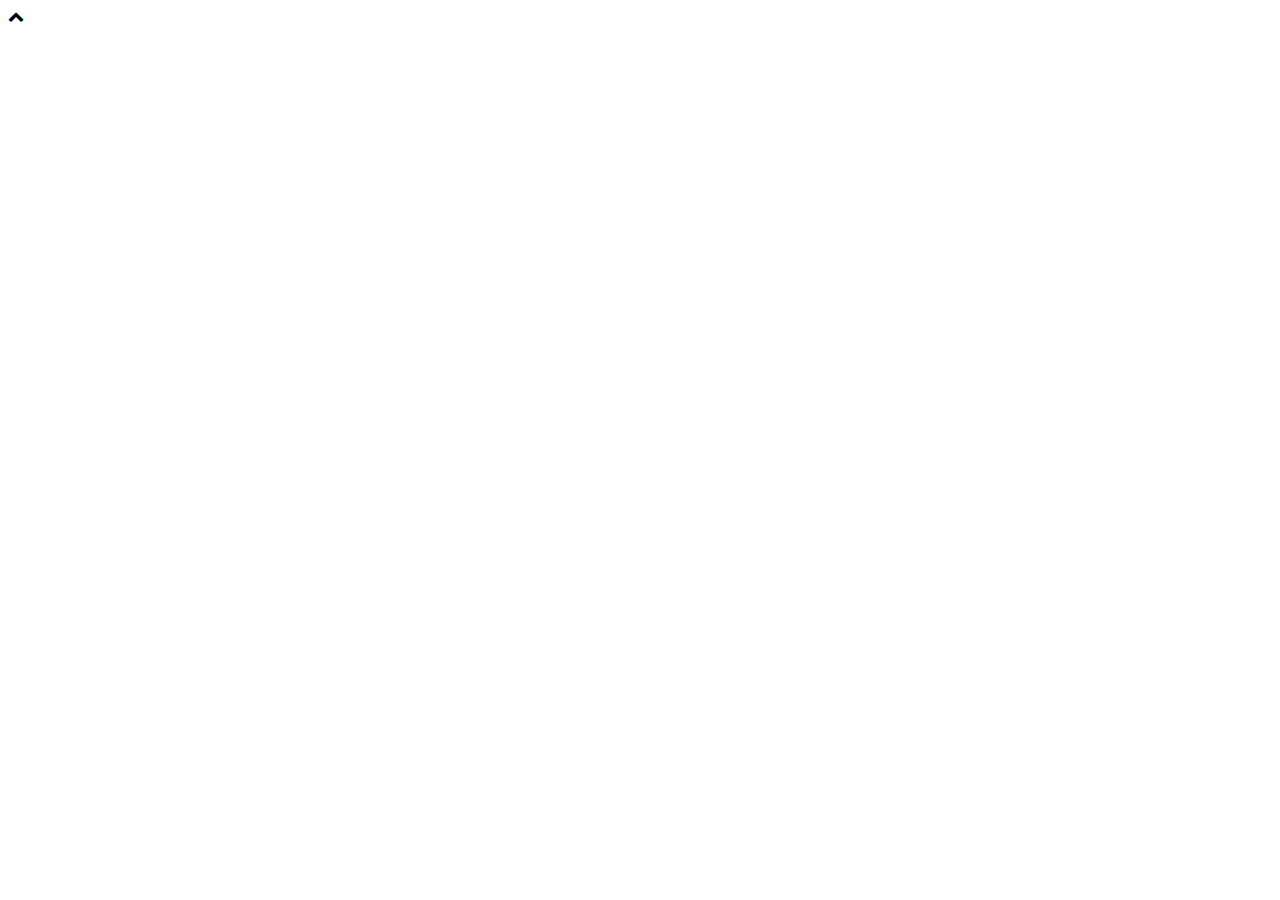
==== commit 08e27e35: "fixing previous build that didnt work. Added back font-awesome styles." ====
--- a/index.html
+++ b/index.html
@@ -1,9 +1,91 @@
-<!doctype html> <html class="no-js"> <head> <meta charset="utf-8"> <title></title> <meta name="description" content=""> <meta name="viewport" content="width=device-width"> <!-- Place favicon.ico and apple-touch-icon.png in the root directory --> <link rel="stylesheet" href="styles/vendor.e5ff0aef.css"> <link rel="stylesheet" href="styles/main.178777a9.css"> <!-- Custom CSS --> <link href="styles/CSS/styles.css" rel="stylesheet"> <link href="styles/CSS/animate.css" rel="stylesheet"> <link href="styles/CSS/main.css" rel="stylesheet"> <!-- Custom Fonts --> <link href="styles/CSS/font-awesome.min.css" rel="stylesheet" type="text/css"> <link href="http://fonts.googleapis.com/css?family=Montserrat:400,700" rel="stylesheet" type="text/css"> <link href="http://fonts.googleapis.com/css?family=Lato:400,700,400italic,700italic" rel="stylesheet" type="text/css"> <link href="https://fonts.googleapis.com/css?family=Playfair+Display:400,400italic,700italic|Oswald" rel="stylesheet" type="text/css">  <body ng-app="angularApp"> <!--[if lt IE 7]>
+<!doctype html>
+<html class="no-js">
+    <head>
+        <meta charset="utf-8">
+        <title></title>
+        <meta name="description" content="">
+        <meta name="viewport" content="width=device-width">
+        <!-- Place favicon.ico and apple-touch-icon.png in the root directory -->
+        <!-- build:css(.) styles/vendor.css -->
+        <!-- bower:css -->
+        <link rel='stylesheet' href='bower_components/bootstrap/dist/css/bootstrap.css' />
+        <!-- endbower -->
+        <!-- endbuild -->
+        <!-- build:css(.tmp) styles/main.css -->
+<!--         <link rel="stylesheet" href="styles/main.css"> -->
+        <!-- endbuild -->
+        <!-- Custom CSS -->
+        <link href="styles/styles.css" rel="stylesheet">
+        <link href="styles/animate.css" rel="stylesheet">
+        <link href="styles/main.css" rel="stylesheet">
+        <!-- Custom Fonts -->
+        <link href="styles/font-awesome-4.1.0/css/font-awesome.min.css" rel="stylesheet" type="text/css">
+        <link href="http://fonts.googleapis.com/css?family=Montserrat:400,700" rel="stylesheet" type="text/css">
+        <link href="http://fonts.googleapis.com/css?family=Lato:400,700,400italic,700italic" rel="stylesheet" type="text/css">
+        <link href='https://fonts.googleapis.com/css?family=Playfair+Display:400,400italic,700italic|Oswald' rel='stylesheet' type='text/css'>
+    </head>
+    <body ng-app="angularApp">
+        <!--[if lt IE 7]>
           <p class="browsehappy">You are using an <strong>outdated</strong> browser. Please <a href="http://browsehappy.com/">upgrade your browser</a> to improve your experience.</p>
-        <![endif]--> <div class="header"> <navgivation class="navbar navbar-default navbar-fixed-top"></navgivation> </div> <div id="top"></div> <div class=""> <div ng-view=""></div> </div> <appfooter class="footer-container"></appfooter> <div class="scroll-top page-scroll visible-xs visble-sm"> <a scrollup class="btn btn-primary"> <i class="fa fa-chevron-up"></i> </a> </div> <!-- Google Analytics: change UA-XXXXX-X to be your site's ID --> <script>!function(A,n,g,u,l,a,r){A.GoogleAnalyticsObject=l,A[l]=A[l]||function(){
+        <![endif]-->
+
+        <div class="header">
+          <navgivation class="navbar navbar-default navbar-fixed-top"></navgivation>
+        </div>
+        <div id="top"></div>
+        <div class="">
+          <div ng-view=""></div>
+        </div>
+
+        <appfooter class="footer-container"></appfooter>
+
+        <div class="scroll-top page-scroll visible-xs visble-sm">
+            <a scrollup class="btn btn-primary">
+                <i class="fa fa-chevron-up"></i>
+            </a>
+        </div>
+
+        <!-- Google Analytics: change UA-XXXXX-X to be your site's ID -->
+         <script>
+           !function(A,n,g,u,l,a,r){A.GoogleAnalyticsObject=l,A[l]=A[l]||function(){
            (A[l].q=A[l].q||[]).push(arguments)},A[l].l=+new Date,a=n.createElement(g),
            r=n.getElementsByTagName(g)[0],a.src=u,r.parentNode.insertBefore(a,r)
            }(window,document,'script','//www.google-analytics.com/analytics.js','ga');
 
            ga('create', 'UA-XXXXX-X');
-           ga('send', 'pageview');</script> <script src="scripts/vendor.b128999a.js"></script> <script src="scripts/scripts.f9729816.js"></script>  +           ga('send', 'pageview');
+        </script>
+
+        <!-- build:js(.) scripts/vendor.js -->
+        <!-- bower:js -->
+        <script src="bower_components/jquery/dist/jquery.js"></script>
+        <script src="bower_components/angular/angular.js"></script>
+        <script src="bower_components/angular-aria/angular-aria.js"></script>
+        <script src="bower_components/angular-animate/angular-animate.js"></script>
+        <script src="bower_components/angular-cookies/angular-cookies.js"></script>
+        <script src="bower_components/angular-messages/angular-messages.js"></script>
+        <script src="bower_components/angular-bootstrap/ui-bootstrap-tpls.js"></script>
+        <script src="bower_components/angular-resource/angular-resource.js"></script>
+        <script src="bower_components/angular-route/angular-route.js"></script>
+        <script src="bower_components/angular-sanitize/angular-sanitize.js"></script>
+        <script src="bower_components/angular-touch/angular-touch.js"></script>
+        <script src="bower_components/bootstrap/dist/js/bootstrap.js"></script>
+        <!-- endbower -->
+        <!-- endbuild -->
+
+        <!-- build:js({.tmp,app}) scripts/scripts.js -->
+        <script src="scripts/app.js"></script>
+        <script src="scripts/controllers/main.js"></script>
+        <script src="scripts/controllers/modal.js"></script>
+        <script src="scripts/controllers/menu.js"></script>
+        <script src="scripts/controllers/nav.js"></script>
+        <!-- Plugin JavaScript -->
+        <script src="http://cdnjs.cloudflare.com/ajax/libs/jquery-easing/1.3/jquery.easing.min.js"></script>    
+
+        <script src="scripts/cbpAnimatedHeader.js"></script>
+        <!-- Custom Theme JavaScript -->
+        <script src="scripts/contact.js"></script>
+        <script src="scripts/wow.min.js"></script>
+        <!-- endbuild -->
+    </body>
+</html>
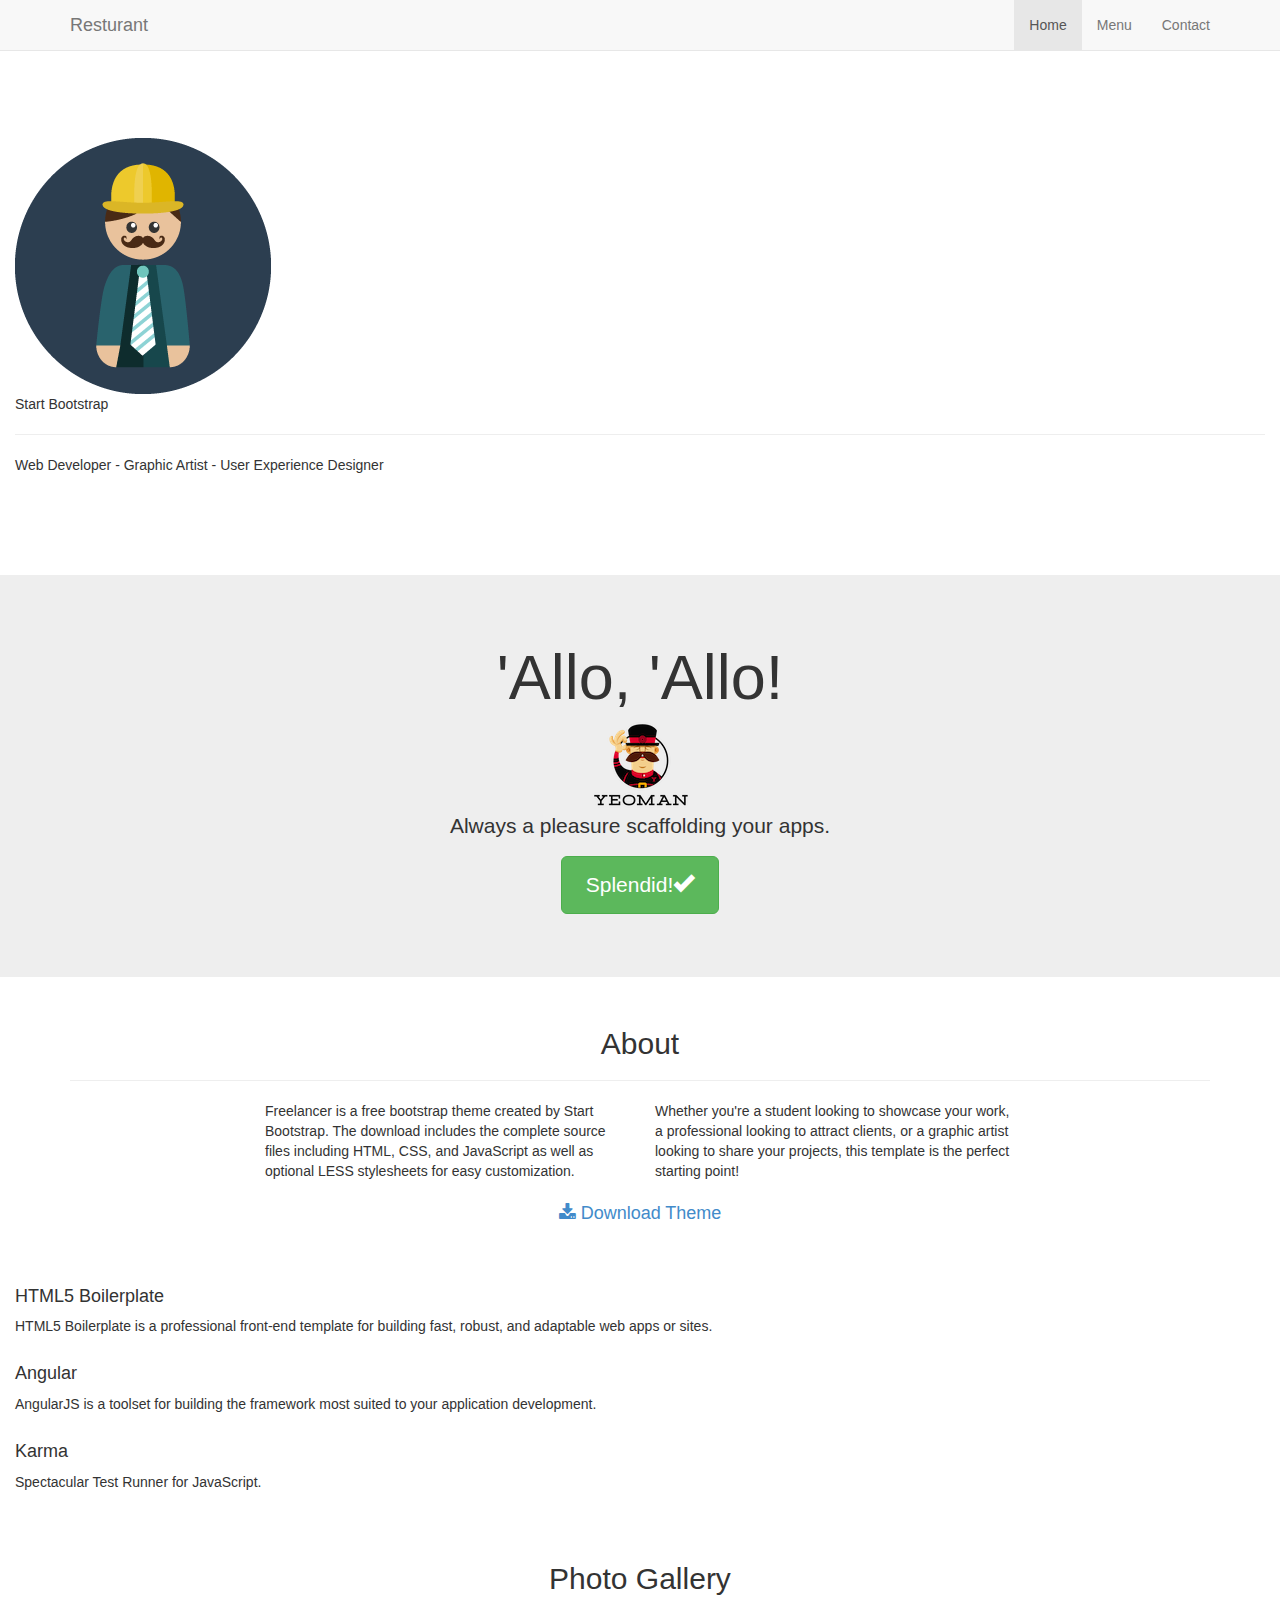
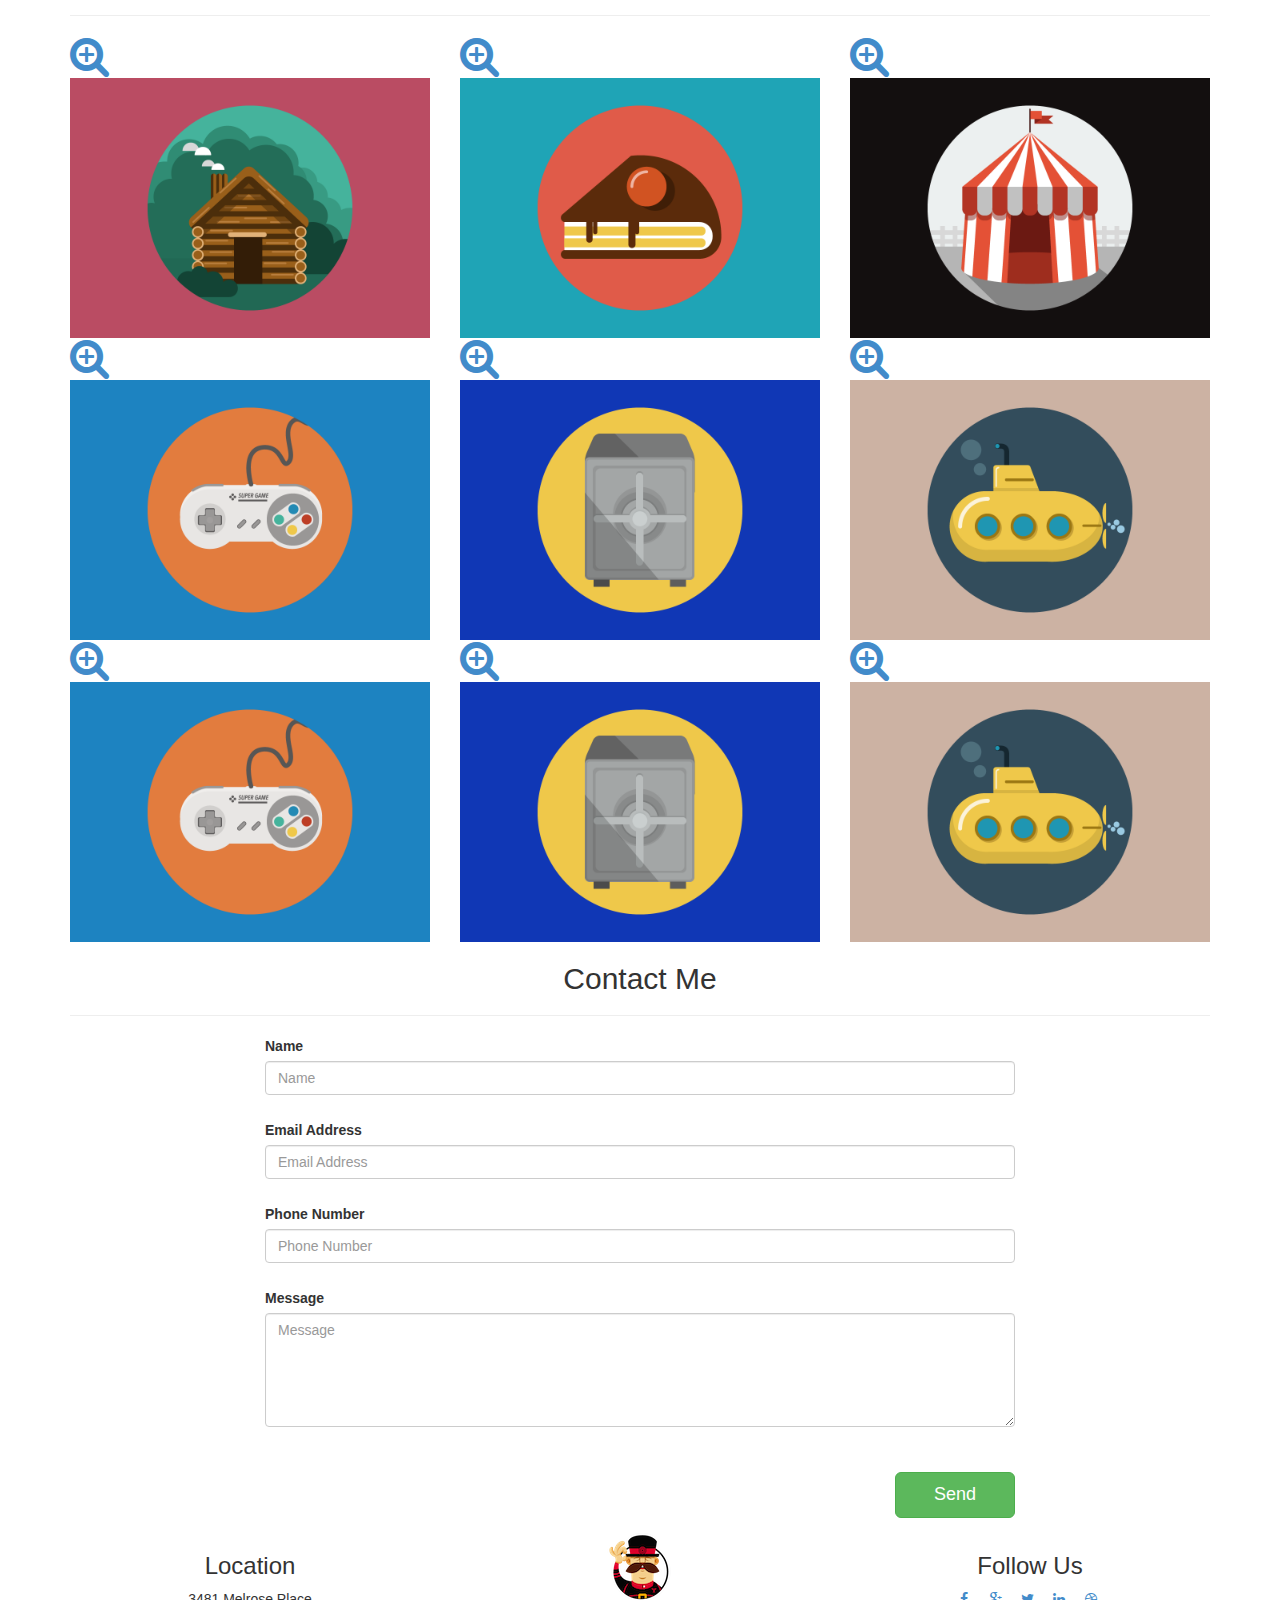
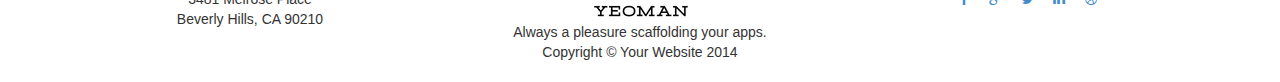
==== commit 520c84de: "previously added wrong index.html" ====
--- a/index.html
+++ b/index.html
@@ -1,91 +1,9 @@
-<!doctype html>
-<html class="no-js">
-    <head>
-        <meta charset="utf-8">
-        <title></title>
-        <meta name="description" content="">
-        <meta name="viewport" content="width=device-width">
-        <!-- Place favicon.ico and apple-touch-icon.png in the root directory -->
-        <!-- build:css(.) styles/vendor.css -->
-        <!-- bower:css -->
-        <link rel='stylesheet' href='bower_components/bootstrap/dist/css/bootstrap.css' />
-        <!-- endbower -->
-        <!-- endbuild -->
-        <!-- build:css(.tmp) styles/main.css -->
-<!--         <link rel="stylesheet" href="styles/main.css"> -->
-        <!-- endbuild -->
-        <!-- Custom CSS -->
-        <link href="styles/styles.css" rel="stylesheet">
-        <link href="styles/animate.css" rel="stylesheet">
-        <link href="styles/main.css" rel="stylesheet">
-        <!-- Custom Fonts -->
-        <link href="styles/font-awesome-4.1.0/css/font-awesome.min.css" rel="stylesheet" type="text/css">
-        <link href="http://fonts.googleapis.com/css?family=Montserrat:400,700" rel="stylesheet" type="text/css">
-        <link href="http://fonts.googleapis.com/css?family=Lato:400,700,400italic,700italic" rel="stylesheet" type="text/css">
-        <link href='https://fonts.googleapis.com/css?family=Playfair+Display:400,400italic,700italic|Oswald' rel='stylesheet' type='text/css'>
-    </head>
-    <body ng-app="angularApp">
-        <!--[if lt IE 7]>
+<!doctype html> <html class="no-js"> <head> <meta charset="utf-8"> <title></title> <meta name="description" content=""> <meta name="viewport" content="width=device-width"> <!-- Place favicon.ico and apple-touch-icon.png in the root directory --> <link rel="stylesheet" href="styles/vendor.e5ff0aef.css"> <link rel="stylesheet" href="styles/main.d527a8f2.css"> <!-- Custom CSS --> <link href="styles/styles.css" rel="stylesheet"> <link href="styles/animate.css" rel="stylesheet"> <link href="styles/main.d527a8f2.css" rel="stylesheet"> <!-- Custom Fonts --> <link href="styles/font-awesome-4.1.0/css/font-awesome.min.css" rel="stylesheet" type="text/css"> <link href="http://fonts.googleapis.com/css?family=Montserrat:400,700" rel="stylesheet" type="text/css"> <link href="http://fonts.googleapis.com/css?family=Lato:400,700,400italic,700italic" rel="stylesheet" type="text/css"> <link href="https://fonts.googleapis.com/css?family=Playfair+Display:400,400italic,700italic|Oswald" rel="stylesheet" type="text/css">  <body ng-app="angularApp"> <!--[if lt IE 7]>
           <p class="browsehappy">You are using an <strong>outdated</strong> browser. Please <a href="http://browsehappy.com/">upgrade your browser</a> to improve your experience.</p>
-        <![endif]-->
-
-        <div class="header">
-          <navgivation class="navbar navbar-default navbar-fixed-top"></navgivation>
-        </div>
-        <div id="top"></div>
-        <div class="">
-          <div ng-view=""></div>
-        </div>
-
-        <appfooter class="footer-container"></appfooter>
-
-        <div class="scroll-top page-scroll visible-xs visble-sm">
-            <a scrollup class="btn btn-primary">
-                <i class="fa fa-chevron-up"></i>
-            </a>
-        </div>
-
-        <!-- Google Analytics: change UA-XXXXX-X to be your site's ID -->
-         <script>
-           !function(A,n,g,u,l,a,r){A.GoogleAnalyticsObject=l,A[l]=A[l]||function(){
+        <![endif]--> <div class="header"> <navgivation class="navbar navbar-default navbar-fixed-top"></navgivation> </div> <div id="top"></div> <div class=""> <div ng-view=""></div> </div> <appfooter class="footer-container"></appfooter> <div class="scroll-top page-scroll visible-xs visble-sm"> <a scrollup class="btn btn-primary"> <i class="fa fa-chevron-up"></i> </a> </div> <!-- Google Analytics: change UA-XXXXX-X to be your site's ID --> <script>!function(A,n,g,u,l,a,r){A.GoogleAnalyticsObject=l,A[l]=A[l]||function(){
            (A[l].q=A[l].q||[]).push(arguments)},A[l].l=+new Date,a=n.createElement(g),
            r=n.getElementsByTagName(g)[0],a.src=u,r.parentNode.insertBefore(a,r)
            }(window,document,'script','//www.google-analytics.com/analytics.js','ga');
 
            ga('create', 'UA-XXXXX-X');
-           ga('send', 'pageview');
-        </script>
-
-        <!-- build:js(.) scripts/vendor.js -->
-        <!-- bower:js -->
-        <script src="bower_components/jquery/dist/jquery.js"></script>
-        <script src="bower_components/angular/angular.js"></script>
-        <script src="bower_components/angular-aria/angular-aria.js"></script>
-        <script src="bower_components/angular-animate/angular-animate.js"></script>
-        <script src="bower_components/angular-cookies/angular-cookies.js"></script>
-        <script src="bower_components/angular-messages/angular-messages.js"></script>
-        <script src="bower_components/angular-bootstrap/ui-bootstrap-tpls.js"></script>
-        <script src="bower_components/angular-resource/angular-resource.js"></script>
-        <script src="bower_components/angular-route/angular-route.js"></script>
-        <script src="bower_components/angular-sanitize/angular-sanitize.js"></script>
-        <script src="bower_components/angular-touch/angular-touch.js"></script>
-        <script src="bower_components/bootstrap/dist/js/bootstrap.js"></script>
-        <!-- endbower -->
-        <!-- endbuild -->
-
-        <!-- build:js({.tmp,app}) scripts/scripts.js -->
-        <script src="scripts/app.js"></script>
-        <script src="scripts/controllers/main.js"></script>
-        <script src="scripts/controllers/modal.js"></script>
-        <script src="scripts/controllers/menu.js"></script>
-        <script src="scripts/controllers/nav.js"></script>
-        <!-- Plugin JavaScript -->
-        <script src="http://cdnjs.cloudflare.com/ajax/libs/jquery-easing/1.3/jquery.easing.min.js"></script>    
-
-        <script src="scripts/cbpAnimatedHeader.js"></script>
-        <!-- Custom Theme JavaScript -->
-        <script src="scripts/contact.js"></script>
-        <script src="scripts/wow.min.js"></script>
-        <!-- endbuild -->
-    </body>
-</html>
+           ga('send', 'pageview');</script> <script src="scripts/vendor.b128999a.js"></script> <script src="scripts/scripts.f9729816.js"></script>  --- a/styles/main.d527a8f2.css
+++ b/styles/main.d527a8f2.css
@@ -0,0 +1 @@
+.header,.jumbotron{border-bottom:1px solid #e5e5e5}body{padding-top:20px;padding-bottom:20px}.footer,.header,.marketing{padding-left:15px;padding-right:15px}.header h3{margin-top:0;margin-bottom:0;line-height:40px;padding-bottom:19px}.footer{padding-top:19px;color:#777;border-top:1px solid #e5e5e5}.footer-container{width:100%}.logo-container{margin-right:auto;margin-left:auto;padding:35px 15px 100px}.container-narrow>hr{margin:30px 0}.jumbotron{text-align:center}.jumbotron .btn{font-size:21px;padding:14px 24px}.marketing{margin:40px 0}.marketing p+h4{margin-top:28px}.send-btn{width:120px}@media screen and (min-width:768px){.footer,.header,.marketing{padding-left:15px;padding-right:15px}.header{margin-bottom:82px}.jumbotron{border-bottom:0}.slide-show{display:none}}@media screen and (max-width:768px){.photo-gallery{display:none}}--- a/styles/main.d527a8f2.css
+++ b/styles/main.d527a8f2.css
@@ -0,0 +1 @@
+.header,.jumbotron{border-bottom:1px solid #e5e5e5}body{padding-top:20px;padding-bottom:20px}.footer,.header,.marketing{padding-left:15px;padding-right:15px}.header h3{margin-top:0;margin-bottom:0;line-height:40px;padding-bottom:19px}.footer{padding-top:19px;color:#777;border-top:1px solid #e5e5e5}.footer-container{width:100%}.logo-container{margin-right:auto;margin-left:auto;padding:35px 15px 100px}.container-narrow>hr{margin:30px 0}.jumbotron{text-align:center}.jumbotron .btn{font-size:21px;padding:14px 24px}.marketing{margin:40px 0}.marketing p+h4{margin-top:28px}.send-btn{width:120px}@media screen and (min-width:768px){.footer,.header,.marketing{padding-left:15px;padding-right:15px}.header{margin-bottom:82px}.jumbotron{border-bottom:0}.slide-show{display:none}}@media screen and (max-width:768px){.photo-gallery{display:none}}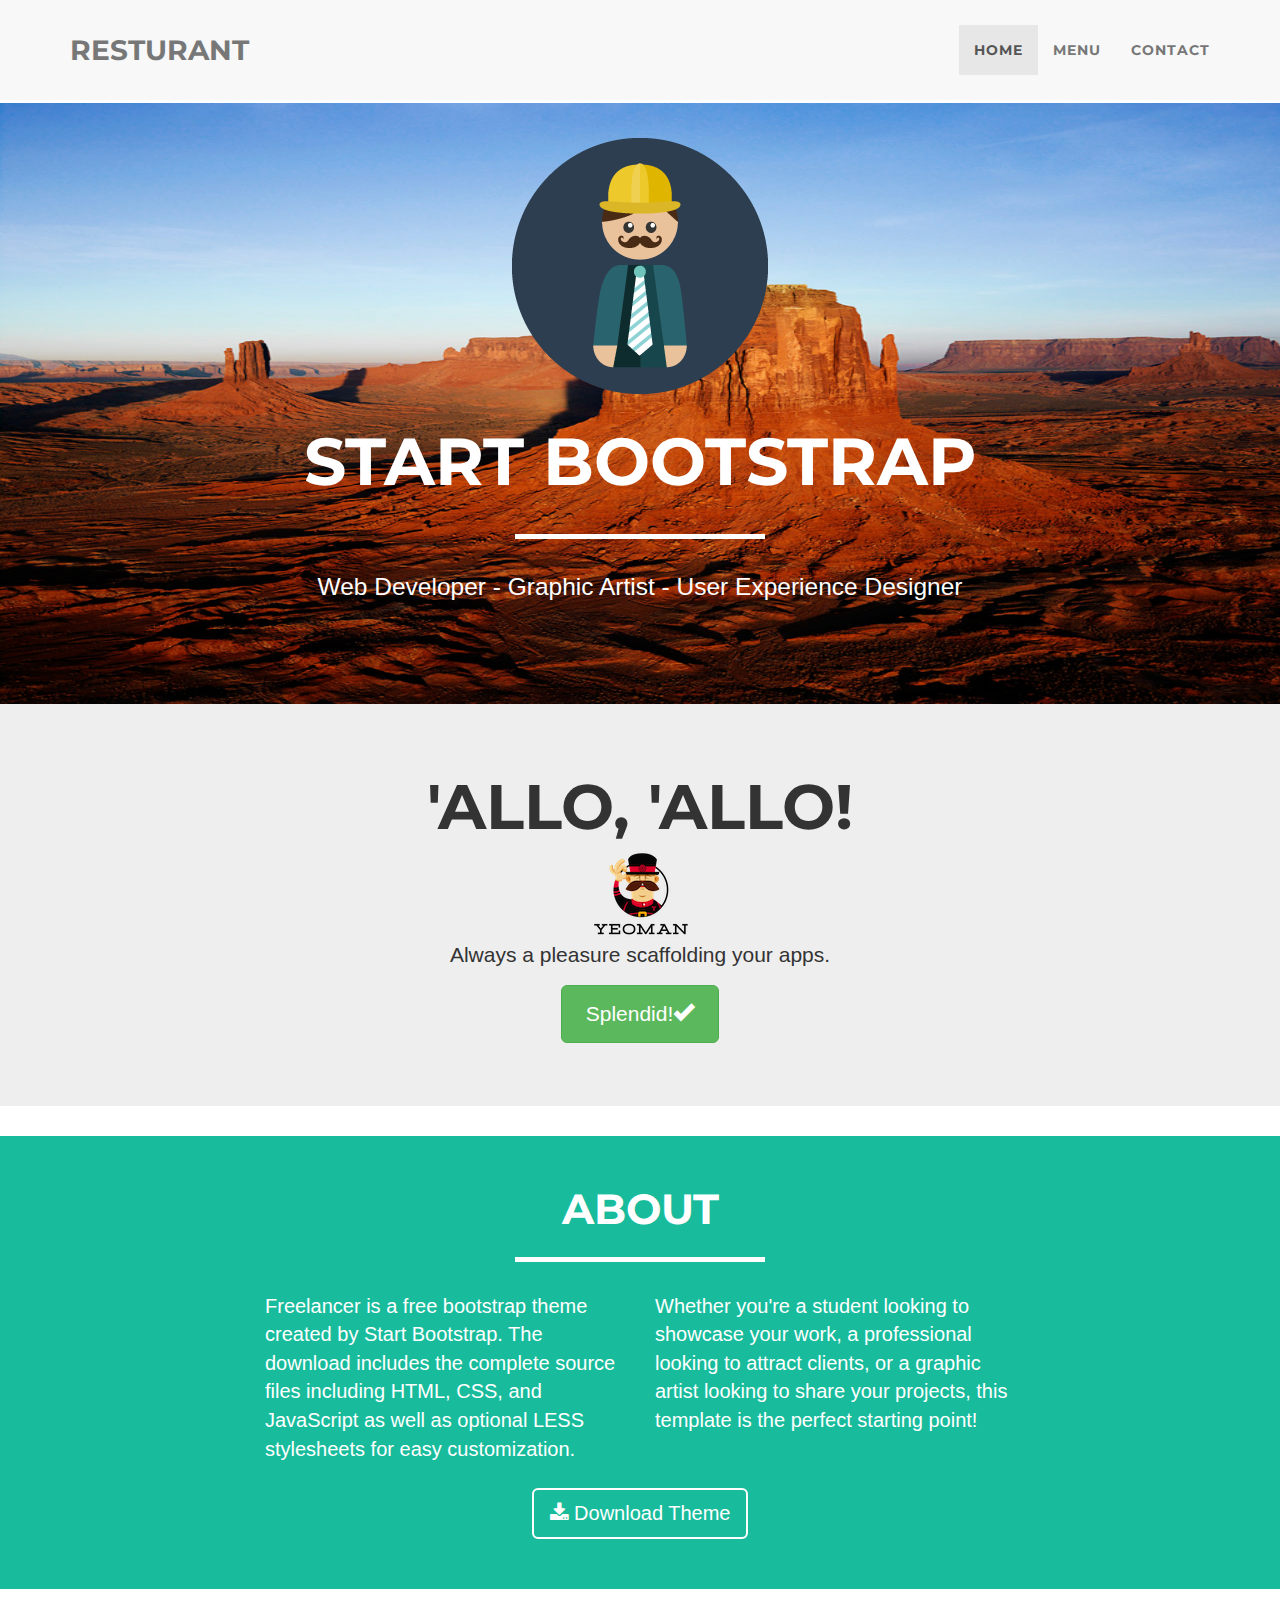
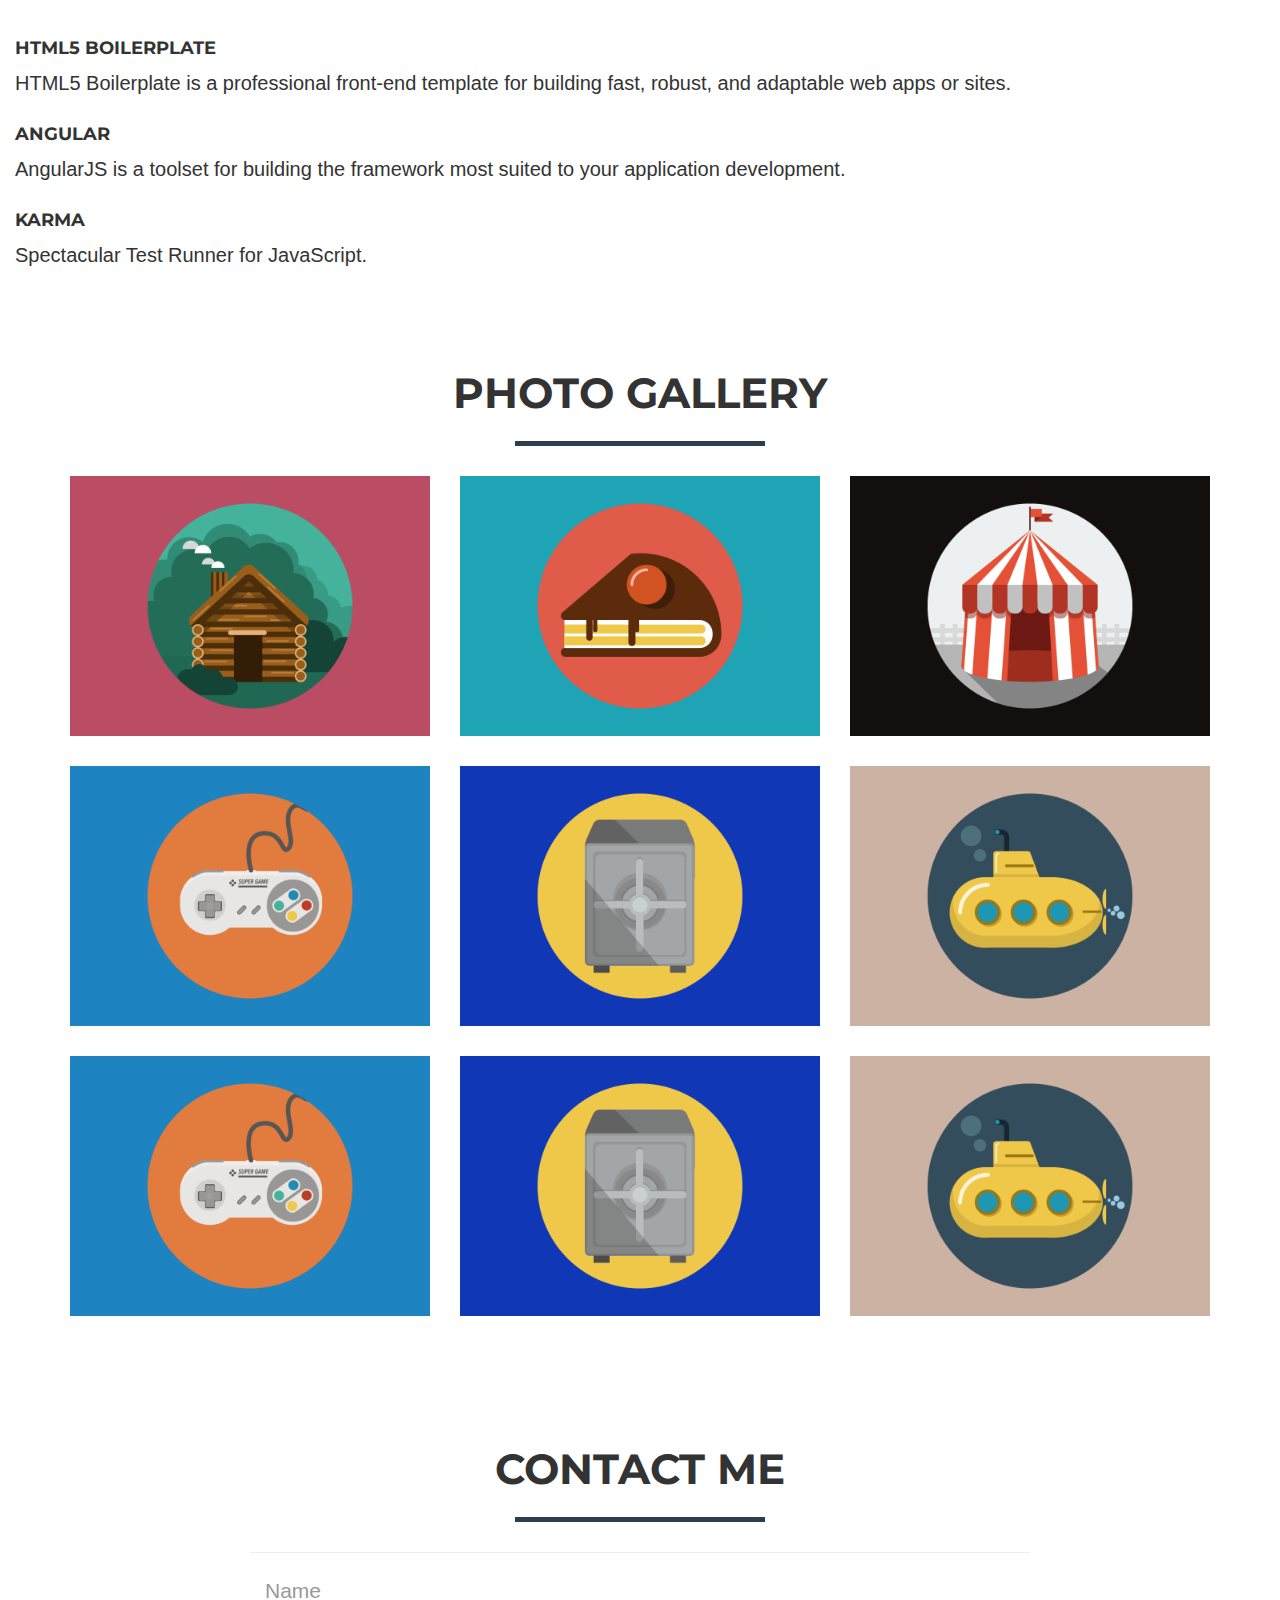
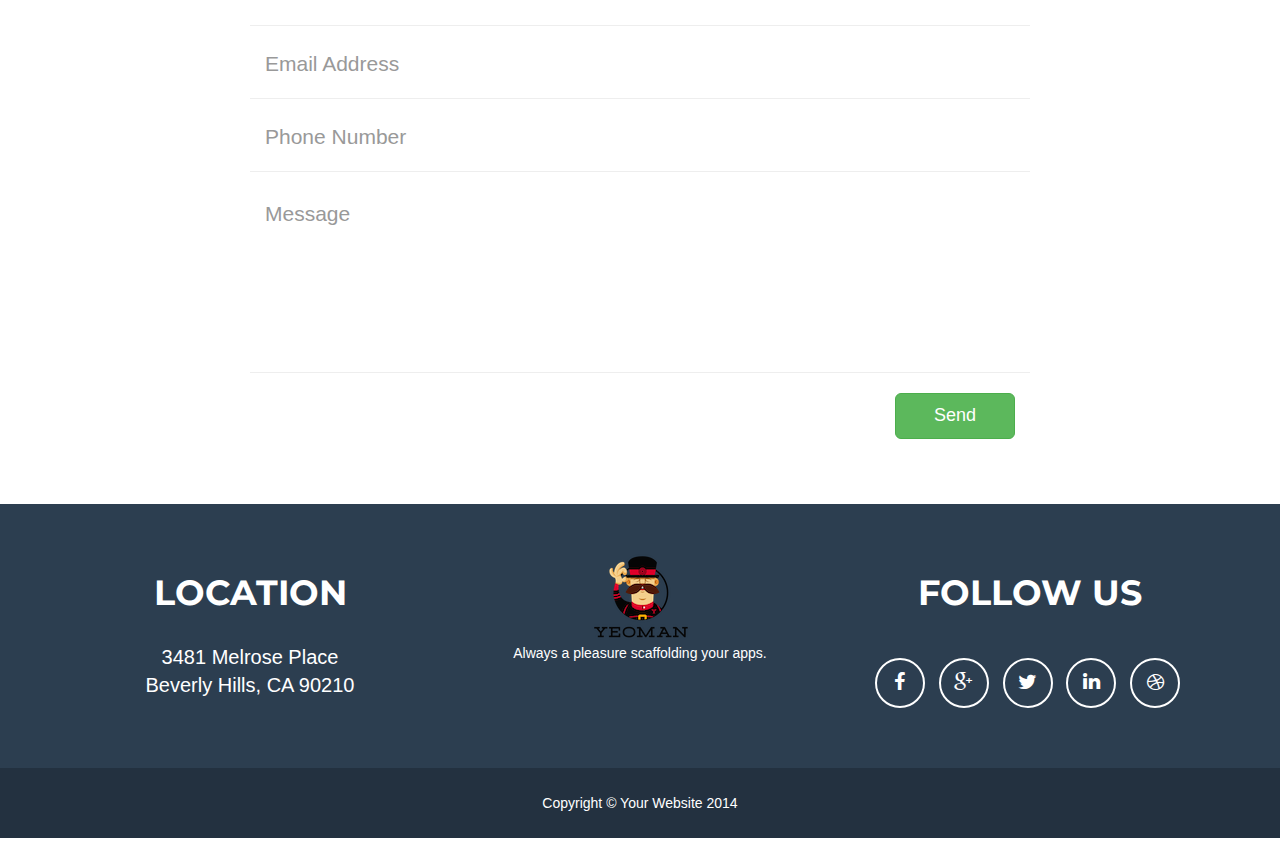
==== commit 3b614895: "testing out new build" ====
--- a/index.html
+++ b/index.html
@@ -1,4 +1,6 @@
-<!doctype html> <html class="no-js"> <head> <meta charset="utf-8"> <title></title> <meta name="description" content=""> <meta name="viewport" content="width=device-width"> <!-- Place favicon.ico and apple-touch-icon.png in the root directory --> <link rel="stylesheet" href="styles/vendor.e5ff0aef.css"> <link rel="stylesheet" href="styles/main.d527a8f2.css"> <!-- Custom CSS --> <link href="styles/styles.css" rel="stylesheet"> <link href="styles/animate.css" rel="stylesheet"> <link href="styles/main.d527a8f2.css" rel="stylesheet"> <!-- Custom Fonts --> <link href="styles/font-awesome-4.1.0/css/font-awesome.min.css" rel="stylesheet" type="text/css"> <link href="http://fonts.googleapis.com/css?family=Montserrat:400,700" rel="stylesheet" type="text/css"> <link href="http://fonts.googleapis.com/css?family=Lato:400,700,400italic,700italic" rel="stylesheet" type="text/css"> <link href="https://fonts.googleapis.com/css?family=Playfair+Display:400,400italic,700italic|Oswald" rel="stylesheet" type="text/css">  <body ng-app="angularApp"> <!--[if lt IE 7]>
+<!doctype html> <html class="no-js"> <head> <meta charset="utf-8"> <title></title> <meta name="description" content=""> <meta name="viewport" content="width=device-width"> <!-- Place favicon.ico and apple-touch-icon.png in the root directory --> <link rel="stylesheet" href="styles/vendor.e5ff0aef.css"> <link rel="stylesheet" href="styles/main.c2e44fc3.css"> <!-- Custom CSS --> <!--         <link href="styles/styles.css" rel="stylesheet">
+        <link href="styles/animate.css" rel="stylesheet">
+        <link href="styles/responsive.css" rel="stylesheet"> --> <!-- Custom Fonts --> <link href="styles/font-awesome-4.1.0/css/font-awesome.min.css" rel="stylesheet" type="text/css"> <link href="http://fonts.googleapis.com/css?family=Montserrat:400,700" rel="stylesheet" type="text/css"> <link href="http://fonts.googleapis.com/css?family=Lato:400,700,400italic,700italic" rel="stylesheet" type="text/css"> <link href="https://fonts.googleapis.com/css?family=Playfair+Display:400,400italic,700italic|Oswald" rel="stylesheet" type="text/css">  <body ng-app="angularApp"> <!--[if lt IE 7]>
           <p class="browsehappy">You are using an <strong>outdated</strong> browser. Please <a href="http://browsehappy.com/">upgrade your browser</a> to improve your experience.</p>
         <![endif]--> <div class="header"> <navgivation class="navbar navbar-default navbar-fixed-top"></navgivation> </div> <div id="top"></div> <div class=""> <div ng-view=""></div> </div> <appfooter class="footer-container"></appfooter> <div class="scroll-top page-scroll visible-xs visble-sm"> <a scrollup class="btn btn-primary"> <i class="fa fa-chevron-up"></i> </a> </div> <!-- Google Analytics: change UA-XXXXX-X to be your site's ID --> <script>!function(A,n,g,u,l,a,r){A.GoogleAnalyticsObject=l,A[l]=A[l]||function(){
            (A[l].q=A[l].q||[]).push(arguments)},A[l].l=+new Date,a=n.createElement(g),
--- a/styles/main.c2e44fc3.css
+++ b/styles/main.c2e44fc3.css
@@ -0,0 +1,28 @@
+@charset "UTF-8";/*!
+Animate.css - http://daneden.me/animate
+Licensed under the MIT license - http://opensource.org/licenses/MIT
+
+Copyright (c) 2015 Daniel Eden
+*/.btn.active,.btn:active,.btn:focus,.navbar .navbar-nav li a:focus,.navbar a:focus,.scroll-top .btn:focus{outline:0}/*!
+Animate.css - http://daneden.me/animate
+Licensed under the MIT license - http://opensource.org/licenses/MIT
+
+Copyright (c) 2015 Daniel Eden
+*//*!
+Animate.css - http://daneden.me/animate
+Licensed under the MIT license - http://opensource.org/licenses/MIT
+
+Copyright (c) 2015 Daniel Eden
+*/.animated{-webkit-animation-duration:1s;animation-duration:1s;-webkit-animation-fill-mode:both;animation-fill-mode:both}.animated.infinite{-webkit-animation-iteration-count:infinite;animation-iteration-count:infinite}.animated.hinge{-webkit-animation-duration:2s;animation-duration:2s}.animated.bounceIn,.animated.bounceOut,.animated.flipOutX,.animated.flipOutY{-webkit-animation-duration:.75s;animation-duration:.75s}@-webkit-keyframes bounce{0%,100%,20%,53%,80%{-webkit-animation-timing-function:cubic-bezier(.215,.61,.355,1);animation-timing-function:cubic-bezier(.215,.61,.355,1);-webkit-transform:translate3d(0,0,0);transform:translate3d(0,0,0)}40%,43%{-webkit-animation-timing-function:cubic-bezier(.755,.050,.855,.060);animation-timing-function:cubic-bezier(.755,.050,.855,.060);-webkit-transform:translate3d(0,-30px,0);transform:translate3d(0,-30px,0)}70%{-webkit-animation-timing-function:cubic-bezier(.755,.050,.855,.060);animation-timing-function:cubic-bezier(.755,.050,.855,.060);-webkit-transform:translate3d(0,-15px,0);transform:translate3d(0,-15px,0)}90%{-webkit-transform:translate3d(0,-4px,0);transform:translate3d(0,-4px,0)}}@keyframes bounce{0%,100%,20%,53%,80%{-webkit-animation-timing-function:cubic-bezier(.215,.61,.355,1);animation-timing-function:cubic-bezier(.215,.61,.355,1);-webkit-transform:translate3d(0,0,0);transform:translate3d(0,0,0)}40%,43%{-webkit-animation-timing-function:cubic-bezier(.755,.050,.855,.060);animation-timing-function:cubic-bezier(.755,.050,.855,.060);-webkit-transform:translate3d(0,-30px,0);transform:translate3d(0,-30px,0)}70%{-webkit-animation-timing-function:cubic-bezier(.755,.050,.855,.060);animation-timing-function:cubic-bezier(.755,.050,.855,.060);-webkit-transform:translate3d(0,-15px,0);transform:translate3d(0,-15px,0)}90%{-webkit-transform:translate3d(0,-4px,0);transform:translate3d(0,-4px,0)}}.bounce{-webkit-animation-name:bounce;animation-name:bounce;-webkit-transform-origin:center bottom;transform-origin:center bottom}@-webkit-keyframes flash{0%,100%,50%{opacity:1}25%,75%{opacity:0}}@keyframes flash{0%,100%,50%{opacity:1}25%,75%{opacity:0}}.flash{-webkit-animation-name:flash;animation-name:flash}@-webkit-keyframes pulse{0%,100%{-webkit-transform:scale3d(1,1,1);transform:scale3d(1,1,1)}50%{-webkit-transform:scale3d(1.05,1.05,1.05);transform:scale3d(1.05,1.05,1.05)}}@keyframes pulse{0%,100%{-webkit-transform:scale3d(1,1,1);transform:scale3d(1,1,1)}50%{-webkit-transform:scale3d(1.05,1.05,1.05);transform:scale3d(1.05,1.05,1.05)}}.pulse{-webkit-animation-name:pulse;animation-name:pulse}@-webkit-keyframes rubberBand{0%,100%{-webkit-transform:scale3d(1,1,1);transform:scale3d(1,1,1)}30%{-webkit-transform:scale3d(1.25,.75,1);transform:scale3d(1.25,.75,1)}40%{-webkit-transform:scale3d(.75,1.25,1);transform:scale3d(.75,1.25,1)}50%{-webkit-transform:scale3d(1.15,.85,1);transform:scale3d(1.15,.85,1)}65%{-webkit-transform:scale3d(.95,1.05,1);transform:scale3d(.95,1.05,1)}75%{-webkit-transform:scale3d(1.05,.95,1);transform:scale3d(1.05,.95,1)}}@keyframes rubberBand{0%,100%{-webkit-transform:scale3d(1,1,1);transform:scale3d(1,1,1)}30%{-webkit-transform:scale3d(1.25,.75,1);transform:scale3d(1.25,.75,1)}40%{-webkit-transform:scale3d(.75,1.25,1);transform:scale3d(.75,1.25,1)}50%{-webkit-transform:scale3d(1.15,.85,1);transform:scale3d(1.15,.85,1)}65%{-webkit-transform:scale3d(.95,1.05,1);transform:scale3d(.95,1.05,1)}75%{-webkit-transform:scale3d(1.05,.95,1);transform:scale3d(1.05,.95,1)}}.rubberBand{-webkit-animation-name:rubberBand;animation-name:rubberBand}@-webkit-keyframes shake{0%,100%{-webkit-transform:translate3d(0,0,0);transform:translate3d(0,0,0)}10%,30%,50%,70%,90%{-webkit-transform:translate3d(-10px,0,0);transform:translate3d(-10px,0,0)}20%,40%,60%,80%{-webkit-transform:translate3d(10px,0,0);transform:translate3d(10px,0,0)}}@keyframes shake{0%,100%{-webkit-transform:translate3d(0,0,0);transform:translate3d(0,0,0)}10%,30%,50%,70%,90%{-webkit-transform:translate3d(-10px,0,0);transform:translate3d(-10px,0,0)}20%,40%,60%,80%{-webkit-transform:translate3d(10px,0,0);transform:translate3d(10px,0,0)}}.shake{-webkit-animation-name:shake;animation-name:shake}@-webkit-keyframes swing{20%{-webkit-transform:rotate3d(0,0,1,15deg);transform:rotate3d(0,0,1,15deg)}40%{-webkit-transform:rotate3d(0,0,1,-10deg);transform:rotate3d(0,0,1,-10deg)}60%{-webkit-transform:rotate3d(0,0,1,5deg);transform:rotate3d(0,0,1,5deg)}80%{-webkit-transform:rotate3d(0,0,1,-5deg);transform:rotate3d(0,0,1,-5deg)}100%{-webkit-transform:rotate3d(0,0,1,0deg);transform:rotate3d(0,0,1,0deg)}}@keyframes swing{20%{-webkit-transform:rotate3d(0,0,1,15deg);transform:rotate3d(0,0,1,15deg)}40%{-webkit-transform:rotate3d(0,0,1,-10deg);transform:rotate3d(0,0,1,-10deg)}60%{-webkit-transform:rotate3d(0,0,1,5deg);transform:rotate3d(0,0,1,5deg)}80%{-webkit-transform:rotate3d(0,0,1,-5deg);transform:rotate3d(0,0,1,-5deg)}100%{-webkit-transform:rotate3d(0,0,1,0deg);transform:rotate3d(0,0,1,0deg)}}.swing{-webkit-transform-origin:top center;transform-origin:top center;-webkit-animation-name:swing;animation-name:swing}@-webkit-keyframes tada{0%,100%{-webkit-transform:scale3d(1,1,1);transform:scale3d(1,1,1)}10%,20%{-webkit-transform:scale3d(.9,.9,.9) rotate3d(0,0,1,-3deg);transform:scale3d(.9,.9,.9) rotate3d(0,0,1,-3deg)}30%,50%,70%,90%{-webkit-transform:scale3d(1.1,1.1,1.1) rotate3d(0,0,1,3deg);transform:scale3d(1.1,1.1,1.1) rotate3d(0,0,1,3deg)}40%,60%,80%{-webkit-transform:scale3d(1.1,1.1,1.1) rotate3d(0,0,1,-3deg);transform:scale3d(1.1,1.1,1.1) rotate3d(0,0,1,-3deg)}}@keyframes tada{0%,100%{-webkit-transform:scale3d(1,1,1);transform:scale3d(1,1,1)}10%,20%{-webkit-transform:scale3d(.9,.9,.9) rotate3d(0,0,1,-3deg);transform:scale3d(.9,.9,.9) rotate3d(0,0,1,-3deg)}30%,50%,70%,90%{-webkit-transform:scale3d(1.1,1.1,1.1) rotate3d(0,0,1,3deg);transform:scale3d(1.1,1.1,1.1) rotate3d(0,0,1,3deg)}40%,60%,80%{-webkit-transform:scale3d(1.1,1.1,1.1) rotate3d(0,0,1,-3deg);transform:scale3d(1.1,1.1,1.1) rotate3d(0,0,1,-3deg)}}.tada{-webkit-animation-name:tada;animation-name:tada}@-webkit-keyframes wobble{0%,100%{-webkit-transform:none;transform:none}15%{-webkit-transform:translate3d(-25%,0,0) rotate3d(0,0,1,-5deg);transform:translate3d(-25%,0,0) rotate3d(0,0,1,-5deg)}30%{-webkit-transform:translate3d(20%,0,0) rotate3d(0,0,1,3deg);transform:translate3d(20%,0,0) rotate3d(0,0,1,3deg)}45%{-webkit-transform:translate3d(-15%,0,0) rotate3d(0,0,1,-3deg);transform:translate3d(-15%,0,0) rotate3d(0,0,1,-3deg)}60%{-webkit-transform:translate3d(10%,0,0) rotate3d(0,0,1,2deg);transform:translate3d(10%,0,0) rotate3d(0,0,1,2deg)}75%{-webkit-transform:translate3d(-5%,0,0) rotate3d(0,0,1,-1deg);transform:translate3d(-5%,0,0) rotate3d(0,0,1,-1deg)}}@keyframes wobble{0%,100%{-webkit-transform:none;transform:none}15%{-webkit-transform:translate3d(-25%,0,0) rotate3d(0,0,1,-5deg);transform:translate3d(-25%,0,0) rotate3d(0,0,1,-5deg)}30%{-webkit-transform:translate3d(20%,0,0) rotate3d(0,0,1,3deg);transform:translate3d(20%,0,0) rotate3d(0,0,1,3deg)}45%{-webkit-transform:translate3d(-15%,0,0) rotate3d(0,0,1,-3deg);transform:translate3d(-15%,0,0) rotate3d(0,0,1,-3deg)}60%{-webkit-transform:translate3d(10%,0,0) rotate3d(0,0,1,2deg);transform:translate3d(10%,0,0) rotate3d(0,0,1,2deg)}75%{-webkit-transform:translate3d(-5%,0,0) rotate3d(0,0,1,-1deg);transform:translate3d(-5%,0,0) rotate3d(0,0,1,-1deg)}}.wobble{-webkit-animation-name:wobble;animation-name:wobble}@-webkit-keyframes jello{11.1%{-webkit-transform:none;transform:none}22.2%{-webkit-transform:skewX(-12.5deg) skewY(-12.5deg);transform:skewX(-12.5deg) skewY(-12.5deg)}33.3%{-webkit-transform:skewX(6.25deg) skewY(6.25deg);transform:skewX(6.25deg) skewY(6.25deg)}44.4%{-webkit-transform:skewX(-3.125deg) skewY(-3.125deg);transform:skewX(-3.125deg) skewY(-3.125deg)}55.5%{-webkit-transform:skewX(1.5625deg) skewY(1.5625deg);transform:skewX(1.5625deg) skewY(1.5625deg)}66.6%{-webkit-transform:skewX(-.78125deg) skewY(-.78125deg);transform:skewX(-.78125deg) skewY(-.78125deg)}77.7%{-webkit-transform:skewX(.390625deg) skewY(.390625deg);transform:skewX(.390625deg) skewY(.390625deg)}88.8%{-webkit-transform:skewX(-.1953125deg) skewY(-.1953125deg);transform:skewX(-.1953125deg) skewY(-.1953125deg)}100%{-webkit-transform:none;transform:none}}@keyframes jello{11.1%{-webkit-transform:none;transform:none}22.2%{-webkit-transform:skewX(-12.5deg) skewY(-12.5deg);transform:skewX(-12.5deg) skewY(-12.5deg)}33.3%{-webkit-transform:skewX(6.25deg) skewY(6.25deg);transform:skewX(6.25deg) skewY(6.25deg)}44.4%{-webkit-transform:skewX(-3.125deg) skewY(-3.125deg);transform:skewX(-3.125deg) skewY(-3.125deg)}55.5%{-webkit-transform:skewX(1.5625deg) skewY(1.5625deg);transform:skewX(1.5625deg) skewY(1.5625deg)}66.6%{-webkit-transform:skewX(-.78125deg) skewY(-.78125deg);transform:skewX(-.78125deg) skewY(-.78125deg)}77.7%{-webkit-transform:skewX(.390625deg) skewY(.390625deg);transform:skewX(.390625deg) skewY(.390625deg)}88.8%{-webkit-transform:skewX(-.1953125deg) skewY(-.1953125deg);transform:skewX(-.1953125deg) skewY(-.1953125deg)}100%{-webkit-transform:none;transform:none}}.jello{-webkit-animation-name:jello;animation-name:jello;-webkit-transform-origin:center;transform-origin:center}@-webkit-keyframes bounceIn{0%,100%,20%,40%,60%,80%{-webkit-animation-timing-function:cubic-bezier(.215,.61,.355,1);animation-timing-function:cubic-bezier(.215,.61,.355,1)}0%{opacity:0;-webkit-transform:scale3d(.3,.3,.3);transform:scale3d(.3,.3,.3)}20%{-webkit-transform:scale3d(1.1,1.1,1.1);transform:scale3d(1.1,1.1,1.1)}40%{-webkit-transform:scale3d(.9,.9,.9);transform:scale3d(.9,.9,.9)}60%{opacity:1;-webkit-transform:scale3d(1.03,1.03,1.03);transform:scale3d(1.03,1.03,1.03)}80%{-webkit-transform:scale3d(.97,.97,.97);transform:scale3d(.97,.97,.97)}100%{opacity:1;-webkit-transform:scale3d(1,1,1);transform:scale3d(1,1,1)}}@keyframes bounceIn{0%,100%,20%,40%,60%,80%{-webkit-animation-timing-function:cubic-bezier(.215,.61,.355,1);animation-timing-function:cubic-bezier(.215,.61,.355,1)}0%{opacity:0;-webkit-transform:scale3d(.3,.3,.3);transform:scale3d(.3,.3,.3)}20%{-webkit-transform:scale3d(1.1,1.1,1.1);transform:scale3d(1.1,1.1,1.1)}40%{-webkit-transform:scale3d(.9,.9,.9);transform:scale3d(.9,.9,.9)}60%{opacity:1;-webkit-transform:scale3d(1.03,1.03,1.03);transform:scale3d(1.03,1.03,1.03)}80%{-webkit-transform:scale3d(.97,.97,.97);transform:scale3d(.97,.97,.97)}100%{opacity:1;-webkit-transform:scale3d(1,1,1);transform:scale3d(1,1,1)}}.bounceIn{-webkit-animation-name:bounceIn;animation-name:bounceIn}@-webkit-keyframes bounceInDown{0%,100%,60%,75%,90%{-webkit-animation-timing-function:cubic-bezier(.215,.61,.355,1);animation-timing-function:cubic-bezier(.215,.61,.355,1)}0%{opacity:0;-webkit-transform:translate3d(0,-3000px,0);transform:translate3d(0,-3000px,0)}60%{opacity:1;-webkit-transform:translate3d(0,25px,0);transform:translate3d(0,25px,0)}75%{-webkit-transform:translate3d(0,-10px,0);transform:translate3d(0,-10px,0)}90%{-webkit-transform:translate3d(0,5px,0);transform:translate3d(0,5px,0)}100%{-webkit-transform:none;transform:none}}@keyframes bounceInDown{0%,100%,60%,75%,90%{-webkit-animation-timing-function:cubic-bezier(.215,.61,.355,1);animation-timing-function:cubic-bezier(.215,.61,.355,1)}0%{opacity:0;-webkit-transform:translate3d(0,-3000px,0);transform:translate3d(0,-3000px,0)}60%{opacity:1;-webkit-transform:translate3d(0,25px,0);transform:translate3d(0,25px,0)}75%{-webkit-transform:translate3d(0,-10px,0);transform:translate3d(0,-10px,0)}90%{-webkit-transform:translate3d(0,5px,0);transform:translate3d(0,5px,0)}100%{-webkit-transform:none;transform:none}}.bounceInDown{-webkit-animation-name:bounceInDown;animation-name:bounceInDown}@-webkit-keyframes bounceInLeft{0%,100%,60%,75%,90%{-webkit-animation-timing-function:cubic-bezier(.215,.61,.355,1);animation-timing-function:cubic-bezier(.215,.61,.355,1)}0%{opacity:0;-webkit-transform:translate3d(-3000px,0,0);transform:translate3d(-3000px,0,0)}60%{opacity:1;-webkit-transform:translate3d(25px,0,0);transform:translate3d(25px,0,0)}75%{-webkit-transform:translate3d(-10px,0,0);transform:translate3d(-10px,0,0)}90%{-webkit-transform:translate3d(5px,0,0);transform:translate3d(5px,0,0)}100%{-webkit-transform:none;transform:none}}@keyframes bounceInLeft{0%,100%,60%,75%,90%{-webkit-animation-timing-function:cubic-bezier(.215,.61,.355,1);animation-timing-function:cubic-bezier(.215,.61,.355,1)}0%{opacity:0;-webkit-transform:translate3d(-3000px,0,0);transform:translate3d(-3000px,0,0)}60%{opacity:1;-webkit-transform:translate3d(25px,0,0);transform:translate3d(25px,0,0)}75%{-webkit-transform:translate3d(-10px,0,0);transform:translate3d(-10px,0,0)}90%{-webkit-transform:translate3d(5px,0,0);transform:translate3d(5px,0,0)}100%{-webkit-transform:none;transform:none}}.bounceInLeft{-webkit-animation-name:bounceInLeft;animation-name:bounceInLeft}@-webkit-keyframes bounceInRight{0%,100%,60%,75%,90%{-webkit-animation-timing-function:cubic-bezier(.215,.61,.355,1);animation-timing-function:cubic-bezier(.215,.61,.355,1)}0%{opacity:0;-webkit-transform:translate3d(3000px,0,0);transform:translate3d(3000px,0,0)}60%{opacity:1;-webkit-transform:translate3d(-25px,0,0);transform:translate3d(-25px,0,0)}75%{-webkit-transform:translate3d(10px,0,0);transform:translate3d(10px,0,0)}90%{-webkit-transform:translate3d(-5px,0,0);transform:translate3d(-5px,0,0)}100%{-webkit-transform:none;transform:none}}@keyframes bounceInRight{0%,100%,60%,75%,90%{-webkit-animation-timing-function:cubic-bezier(.215,.61,.355,1);animation-timing-function:cubic-bezier(.215,.61,.355,1)}0%{opacity:0;-webkit-transform:translate3d(3000px,0,0);transform:translate3d(3000px,0,0)}60%{opacity:1;-webkit-transform:translate3d(-25px,0,0);transform:translate3d(-25px,0,0)}75%{-webkit-transform:translate3d(10px,0,0);transform:translate3d(10px,0,0)}90%{-webkit-transform:translate3d(-5px,0,0);transform:translate3d(-5px,0,0)}100%{-webkit-transform:none;transform:none}}.bounceInRight{-webkit-animation-name:bounceInRight;animation-name:bounceInRight}@-webkit-keyframes bounceInUp{0%,100%,60%,75%,90%{-webkit-animation-timing-function:cubic-bezier(.215,.61,.355,1);animation-timing-function:cubic-bezier(.215,.61,.355,1)}0%{opacity:0;-webkit-transform:translate3d(0,3000px,0);transform:translate3d(0,3000px,0)}60%{opacity:1;-webkit-transform:translate3d(0,-20px,0);transform:translate3d(0,-20px,0)}75%{-webkit-transform:translate3d(0,10px,0);transform:translate3d(0,10px,0)}90%{-webkit-transform:translate3d(0,-5px,0);transform:translate3d(0,-5px,0)}100%{-webkit-transform:translate3d(0,0,0);transform:translate3d(0,0,0)}}@keyframes bounceInUp{0%,100%,60%,75%,90%{-webkit-animation-timing-function:cubic-bezier(.215,.61,.355,1);animation-timing-function:cubic-bezier(.215,.61,.355,1)}0%{opacity:0;-webkit-transform:translate3d(0,3000px,0);transform:translate3d(0,3000px,0)}60%{opacity:1;-webkit-transform:translate3d(0,-20px,0);transform:translate3d(0,-20px,0)}75%{-webkit-transform:translate3d(0,10px,0);transform:translate3d(0,10px,0)}90%{-webkit-transform:translate3d(0,-5px,0);transform:translate3d(0,-5px,0)}100%{-webkit-transform:translate3d(0,0,0);transform:translate3d(0,0,0)}}.bounceInUp{-webkit-animation-name:bounceInUp;animation-name:bounceInUp}@-webkit-keyframes bounceOut{20%{-webkit-transform:scale3d(.9,.9,.9);transform:scale3d(.9,.9,.9)}50%,55%{opacity:1;-webkit-transform:scale3d(1.1,1.1,1.1);transform:scale3d(1.1,1.1,1.1)}100%{opacity:0;-webkit-transform:scale3d(.3,.3,.3);transform:scale3d(.3,.3,.3)}}@keyframes bounceOut{20%{-webkit-transform:scale3d(.9,.9,.9);transform:scale3d(.9,.9,.9)}50%,55%{opacity:1;-webkit-transform:scale3d(1.1,1.1,1.1);transform:scale3d(1.1,1.1,1.1)}100%{opacity:0;-webkit-transform:scale3d(.3,.3,.3);transform:scale3d(.3,.3,.3)}}.bounceOut{-webkit-animation-name:bounceOut;animation-name:bounceOut}@-webkit-keyframes bounceOutDown{20%{-webkit-transform:translate3d(0,10px,0);transform:translate3d(0,10px,0)}40%,45%{opacity:1;-webkit-transform:translate3d(0,-20px,0);transform:translate3d(0,-20px,0)}100%{opacity:0;-webkit-transform:translate3d(0,2000px,0);transform:translate3d(0,2000px,0)}}@keyframes bounceOutDown{20%{-webkit-transform:translate3d(0,10px,0);transform:translate3d(0,10px,0)}40%,45%{opacity:1;-webkit-transform:translate3d(0,-20px,0);transform:translate3d(0,-20px,0)}100%{opacity:0;-webkit-transform:translate3d(0,2000px,0);transform:translate3d(0,2000px,0)}}.bounceOutDown{-webkit-animation-name:bounceOutDown;animation-name:bounceOutDown}@-webkit-keyframes bounceOutLeft{20%{opacity:1;-webkit-transform:translate3d(20px,0,0);transform:translate3d(20px,0,0)}100%{opacity:0;-webkit-transform:translate3d(-2000px,0,0);transform:translate3d(-2000px,0,0)}}@keyframes bounceOutLeft{20%{opacity:1;-webkit-transform:translate3d(20px,0,0);transform:translate3d(20px,0,0)}100%{opacity:0;-webkit-transform:translate3d(-2000px,0,0);transform:translate3d(-2000px,0,0)}}.bounceOutLeft{-webkit-animation-name:bounceOutLeft;animation-name:bounceOutLeft}@-webkit-keyframes bounceOutRight{20%{opacity:1;-webkit-transform:translate3d(-20px,0,0);transform:translate3d(-20px,0,0)}100%{opacity:0;-webkit-transform:translate3d(2000px,0,0);transform:translate3d(2000px,0,0)}}@keyframes bounceOutRight{20%{opacity:1;-webkit-transform:translate3d(-20px,0,0);transform:translate3d(-20px,0,0)}100%{opacity:0;-webkit-transform:translate3d(2000px,0,0);transform:translate3d(2000px,0,0)}}.bounceOutRight{-webkit-animation-name:bounceOutRight;animation-name:bounceOutRight}@-webkit-keyframes bounceOutUp{20%{-webkit-transform:translate3d(0,-10px,0);transform:translate3d(0,-10px,0)}40%,45%{opacity:1;-webkit-transform:translate3d(0,20px,0);transform:translate3d(0,20px,0)}100%{opacity:0;-webkit-transform:translate3d(0,-2000px,0);transform:translate3d(0,-2000px,0)}}@keyframes bounceOutUp{20%{-webkit-transform:translate3d(0,-10px,0);transform:translate3d(0,-10px,0)}40%,45%{opacity:1;-webkit-transform:translate3d(0,20px,0);transform:translate3d(0,20px,0)}100%{opacity:0;-webkit-transform:translate3d(0,-2000px,0);transform:translate3d(0,-2000px,0)}}.bounceOutUp{-webkit-animation-name:bounceOutUp;animation-name:bounceOutUp}@-webkit-keyframes fadeIn{0%{opacity:0}100%{opacity:1}}@keyframes fadeIn{0%{opacity:0}100%{opacity:1}}.fadeIn{-webkit-animation-name:fadeIn;animation-name:fadeIn}@-webkit-keyframes fadeInDown{0%{opacity:0;-webkit-transform:translate3d(0,-100%,0);transform:translate3d(0,-100%,0)}100%{opacity:1;-webkit-transform:none;transform:none}}@keyframes fadeInDown{0%{opacity:0;-webkit-transform:translate3d(0,-100%,0);transform:translate3d(0,-100%,0)}100%{opacity:1;-webkit-transform:none;transform:none}}.fadeInDown{-webkit-animation-name:fadeInDown;animation-name:fadeInDown}@-webkit-keyframes fadeInDownBig{0%{opacity:0;-webkit-transform:translate3d(0,-2000px,0);transform:translate3d(0,-2000px,0)}100%{opacity:1;-webkit-transform:none;transform:none}}@keyframes fadeInDownBig{0%{opacity:0;-webkit-transform:translate3d(0,-2000px,0);transform:translate3d(0,-2000px,0)}100%{opacity:1;-webkit-transform:none;transform:none}}.fadeInDownBig{-webkit-animation-name:fadeInDownBig;animation-name:fadeInDownBig}@-webkit-keyframes fadeInLeft{0%{opacity:0;-webkit-transform:translate3d(-100%,0,0);transform:translate3d(-100%,0,0)}100%{opacity:1;-webkit-transform:none;transform:none}}@keyframes fadeInLeft{0%{opacity:0;-webkit-transform:translate3d(-100%,0,0);transform:translate3d(-100%,0,0)}100%{opacity:1;-webkit-transform:none;transform:none}}.fadeInLeft{-webkit-animation-name:fadeInLeft;animation-name:fadeInLeft}@-webkit-keyframes fadeInLeftBig{0%{opacity:0;-webkit-transform:translate3d(-2000px,0,0);transform:translate3d(-2000px,0,0)}100%{opacity:1;-webkit-transform:none;transform:none}}@keyframes fadeInLeftBig{0%{opacity:0;-webkit-transform:translate3d(-2000px,0,0);transform:translate3d(-2000px,0,0)}100%{opacity:1;-webkit-transform:none;transform:none}}.fadeInLeftBig{-webkit-animation-name:fadeInLeftBig;animation-name:fadeInLeftBig}@-webkit-keyframes fadeInRight{0%{opacity:0;-webkit-transform:translate3d(100%,0,0);transform:translate3d(100%,0,0)}100%{opacity:1;-webkit-transform:none;transform:none}}@keyframes fadeInRight{0%{opacity:0;-webkit-transform:translate3d(100%,0,0);transform:translate3d(100%,0,0)}100%{opacity:1;-webkit-transform:none;transform:none}}.fadeInRight{-webkit-animation-name:fadeInRight;animation-name:fadeInRight}@-webkit-keyframes fadeInRightBig{0%{opacity:0;-webkit-transform:translate3d(2000px,0,0);transform:translate3d(2000px,0,0)}100%{opacity:1;-webkit-transform:none;transform:none}}@keyframes fadeInRightBig{0%{opacity:0;-webkit-transform:translate3d(2000px,0,0);transform:translate3d(2000px,0,0)}100%{opacity:1;-webkit-transform:none;transform:none}}.fadeInRightBig{-webkit-animation-name:fadeInRightBig;animation-name:fadeInRightBig}@-webkit-keyframes fadeInUp{0%{opacity:0;-webkit-transform:translate3d(0,100%,0);transform:translate3d(0,100%,0)}100%{opacity:1;-webkit-transform:none;transform:none}}@keyframes fadeInUp{0%{opacity:0;-webkit-transform:translate3d(0,100%,0);transform:translate3d(0,100%,0)}100%{opacity:1;-webkit-transform:none;transform:none}}.fadeInUp{-webkit-animation-name:fadeInUp;animation-name:fadeInUp}@-webkit-keyframes fadeInUpBig{0%{opacity:0;-webkit-transform:translate3d(0,2000px,0);transform:translate3d(0,2000px,0)}100%{opacity:1;-webkit-transform:none;transform:none}}@keyframes fadeInUpBig{0%{opacity:0;-webkit-transform:translate3d(0,2000px,0);transform:translate3d(0,2000px,0)}100%{opacity:1;-webkit-transform:none;transform:none}}.fadeInUpBig{-webkit-animation-name:fadeInUpBig;animation-name:fadeInUpBig}@-webkit-keyframes fadeOut{0%{opacity:1}100%{opacity:0}}@keyframes fadeOut{0%{opacity:1}100%{opacity:0}}.fadeOut{-webkit-animation-name:fadeOut;animation-name:fadeOut}@-webkit-keyframes fadeOutDown{0%{opacity:1}100%{opacity:0;-webkit-transform:translate3d(0,100%,0);transform:translate3d(0,100%,0)}}@keyframes fadeOutDown{0%{opacity:1}100%{opacity:0;-webkit-transform:translate3d(0,100%,0);transform:translate3d(0,100%,0)}}.fadeOutDown{-webkit-animation-name:fadeOutDown;animation-name:fadeOutDown}@-webkit-keyframes fadeOutDownBig{0%{opacity:1}100%{opacity:0;-webkit-transform:translate3d(0,2000px,0);transform:translate3d(0,2000px,0)}}@keyframes fadeOutDownBig{0%{opacity:1}100%{opacity:0;-webkit-transform:translate3d(0,2000px,0);transform:translate3d(0,2000px,0)}}.fadeOutDownBig{-webkit-animation-name:fadeOutDownBig;animation-name:fadeOutDownBig}@-webkit-keyframes fadeOutLeft{0%{opacity:1}100%{opacity:0;-webkit-transform:translate3d(-100%,0,0);transform:translate3d(-100%,0,0)}}@keyframes fadeOutLeft{0%{opacity:1}100%{opacity:0;-webkit-transform:translate3d(-100%,0,0);transform:translate3d(-100%,0,0)}}.fadeOutLeft{-webkit-animation-name:fadeOutLeft;animation-name:fadeOutLeft}@-webkit-keyframes fadeOutLeftBig{0%{opacity:1}100%{opacity:0;-webkit-transform:translate3d(-2000px,0,0);transform:translate3d(-2000px,0,0)}}@keyframes fadeOutLeftBig{0%{opacity:1}100%{opacity:0;-webkit-transform:translate3d(-2000px,0,0);transform:translate3d(-2000px,0,0)}}.fadeOutLeftBig{-webkit-animation-name:fadeOutLeftBig;animation-name:fadeOutLeftBig}@-webkit-keyframes fadeOutRight{0%{opacity:1}100%{opacity:0;-webkit-transform:translate3d(100%,0,0);transform:translate3d(100%,0,0)}}@keyframes fadeOutRight{0%{opacity:1}100%{opacity:0;-webkit-transform:translate3d(100%,0,0);transform:translate3d(100%,0,0)}}.fadeOutRight{-webkit-animation-name:fadeOutRight;animation-name:fadeOutRight}@-webkit-keyframes fadeOutRightBig{0%{opacity:1}100%{opacity:0;-webkit-transform:translate3d(2000px,0,0);transform:translate3d(2000px,0,0)}}@keyframes fadeOutRightBig{0%{opacity:1}100%{opacity:0;-webkit-transform:translate3d(2000px,0,0);transform:translate3d(2000px,0,0)}}.fadeOutRightBig{-webkit-animation-name:fadeOutRightBig;animation-name:fadeOutRightBig}@-webkit-keyframes fadeOutUp{0%{opacity:1}100%{opacity:0;-webkit-transform:translate3d(0,-100%,0);transform:translate3d(0,-100%,0)}}@keyframes fadeOutUp{0%{opacity:1}100%{opacity:0;-webkit-transform:translate3d(0,-100%,0);transform:translate3d(0,-100%,0)}}.fadeOutUp{-webkit-animation-name:fadeOutUp;animation-name:fadeOutUp}@-webkit-keyframes fadeOutUpBig{0%{opacity:1}100%{opacity:0;-webkit-transform:translate3d(0,-2000px,0);transform:translate3d(0,-2000px,0)}}@keyframes fadeOutUpBig{0%{opacity:1}100%{opacity:0;-webkit-transform:translate3d(0,-2000px,0);transform:translate3d(0,-2000px,0)}}.fadeOutUpBig{-webkit-animation-name:fadeOutUpBig;animation-name:fadeOutUpBig}@-webkit-keyframes flip{0%{-webkit-transform:perspective(400px) rotate3d(0,1,0,-360deg);transform:perspective(400px) rotate3d(0,1,0,-360deg);-webkit-animation-timing-function:ease-out;animation-timing-function:ease-out}40%{-webkit-transform:perspective(400px) translate3d(0,0,150px) rotate3d(0,1,0,-190deg);transform:perspective(400px) translate3d(0,0,150px) rotate3d(0,1,0,-190deg);-webkit-animation-timing-function:ease-out;animation-timing-function:ease-out}50%{-webkit-transform:perspective(400px) translate3d(0,0,150px) rotate3d(0,1,0,-170deg);transform:perspective(400px) translate3d(0,0,150px) rotate3d(0,1,0,-170deg);-webkit-animation-timing-function:ease-in;animation-timing-function:ease-in}80%{-webkit-transform:perspective(400px) scale3d(.95,.95,.95);transform:perspective(400px) scale3d(.95,.95,.95);-webkit-animation-timing-function:ease-in;animation-timing-function:ease-in}100%{-webkit-transform:perspective(400px);transform:perspective(400px);-webkit-animation-timing-function:ease-in;animation-timing-function:ease-in}}@keyframes flip{0%{-webkit-transform:perspective(400px) rotate3d(0,1,0,-360deg);transform:perspective(400px) rotate3d(0,1,0,-360deg);-webkit-animation-timing-function:ease-out;animation-timing-function:ease-out}40%{-webkit-transform:perspective(400px) translate3d(0,0,150px) rotate3d(0,1,0,-190deg);transform:perspective(400px) translate3d(0,0,150px) rotate3d(0,1,0,-190deg);-webkit-animation-timing-function:ease-out;animation-timing-function:ease-out}50%{-webkit-transform:perspective(400px) translate3d(0,0,150px) rotate3d(0,1,0,-170deg);transform:perspective(400px) translate3d(0,0,150px) rotate3d(0,1,0,-170deg);-webkit-animation-timing-function:ease-in;animation-timing-function:ease-in}80%{-webkit-transform:perspective(400px) scale3d(.95,.95,.95);transform:perspective(400px) scale3d(.95,.95,.95);-webkit-animation-timing-function:ease-in;animation-timing-function:ease-in}100%{-webkit-transform:perspective(400px);transform:perspective(400px);-webkit-animation-timing-function:ease-in;animation-timing-function:ease-in}}.animated.flip{-webkit-backface-visibility:visible;backface-visibility:visible;-webkit-animation-name:flip;animation-name:flip}@-webkit-keyframes flipInX{0%{-webkit-transform:perspective(400px) rotate3d(1,0,0,90deg);transform:perspective(400px) rotate3d(1,0,0,90deg);-webkit-animation-timing-function:ease-in;animation-timing-function:ease-in;opacity:0}40%{-webkit-transform:perspective(400px) rotate3d(1,0,0,-20deg);transform:perspective(400px) rotate3d(1,0,0,-20deg);-webkit-animation-timing-function:ease-in;animation-timing-function:ease-in}60%{-webkit-transform:perspective(400px) rotate3d(1,0,0,10deg);transform:perspective(400px) rotate3d(1,0,0,10deg);opacity:1}80%{-webkit-transform:perspective(400px) rotate3d(1,0,0,-5deg);transform:perspective(400px) rotate3d(1,0,0,-5deg)}100%{-webkit-transform:perspective(400px);transform:perspective(400px)}}@keyframes flipInX{0%{-webkit-transform:perspective(400px) rotate3d(1,0,0,90deg);transform:perspective(400px) rotate3d(1,0,0,90deg);-webkit-animation-timing-function:ease-in;animation-timing-function:ease-in;opacity:0}40%{-webkit-transform:perspective(400px) rotate3d(1,0,0,-20deg);transform:perspective(400px) rotate3d(1,0,0,-20deg);-webkit-animation-timing-function:ease-in;animation-timing-function:ease-in}60%{-webkit-transform:perspective(400px) rotate3d(1,0,0,10deg);transform:perspective(400px) rotate3d(1,0,0,10deg);opacity:1}80%{-webkit-transform:perspective(400px) rotate3d(1,0,0,-5deg);transform:perspective(400px) rotate3d(1,0,0,-5deg)}100%{-webkit-transform:perspective(400px);transform:perspective(400px)}}.flipInX{backface-visibility:visible!important;-webkit-animation-name:flipInX;animation-name:flipInX}.flipInX,.flipInY{-webkit-backface-visibility:visible!important}@-webkit-keyframes flipInY{0%{-webkit-transform:perspective(400px) rotate3d(0,1,0,90deg);transform:perspective(400px) rotate3d(0,1,0,90deg);-webkit-animation-timing-function:ease-in;animation-timing-function:ease-in;opacity:0}40%{-webkit-transform:perspective(400px) rotate3d(0,1,0,-20deg);transform:perspective(400px) rotate3d(0,1,0,-20deg);-webkit-animation-timing-function:ease-in;animation-timing-function:ease-in}60%{-webkit-transform:perspective(400px) rotate3d(0,1,0,10deg);transform:perspective(400px) rotate3d(0,1,0,10deg);opacity:1}80%{-webkit-transform:perspective(400px) rotate3d(0,1,0,-5deg);transform:perspective(400px) rotate3d(0,1,0,-5deg)}100%{-webkit-transform:perspective(400px);transform:perspective(400px)}}@keyframes flipInY{0%{-webkit-transform:perspective(400px) rotate3d(0,1,0,90deg);transform:perspective(400px) rotate3d(0,1,0,90deg);-webkit-animation-timing-function:ease-in;animation-timing-function:ease-in;opacity:0}40%{-webkit-transform:perspective(400px) rotate3d(0,1,0,-20deg);transform:perspective(400px) rotate3d(0,1,0,-20deg);-webkit-animation-timing-function:ease-in;animation-timing-function:ease-in}60%{-webkit-transform:perspective(400px) rotate3d(0,1,0,10deg);transform:perspective(400px) rotate3d(0,1,0,10deg);opacity:1}80%{-webkit-transform:perspective(400px) rotate3d(0,1,0,-5deg);transform:perspective(400px) rotate3d(0,1,0,-5deg)}100%{-webkit-transform:perspective(400px);transform:perspective(400px)}}.flipInY{backface-visibility:visible!important;-webkit-animation-name:flipInY;animation-name:flipInY}@-webkit-keyframes flipOutX{0%{-webkit-transform:perspective(400px);transform:perspective(400px)}30%{-webkit-transform:perspective(400px) rotate3d(1,0,0,-20deg);transform:perspective(400px) rotate3d(1,0,0,-20deg);opacity:1}100%{-webkit-transform:perspective(400px) rotate3d(1,0,0,90deg);transform:perspective(400px) rotate3d(1,0,0,90deg);opacity:0}}@keyframes flipOutX{0%{-webkit-transform:perspective(400px);transform:perspective(400px)}30%{-webkit-transform:perspective(400px) rotate3d(1,0,0,-20deg);transform:perspective(400px) rotate3d(1,0,0,-20deg);opacity:1}100%{-webkit-transform:perspective(400px) rotate3d(1,0,0,90deg);transform:perspective(400px) rotate3d(1,0,0,90deg);opacity:0}}.flipOutX{-webkit-animation-name:flipOutX;animation-name:flipOutX;backface-visibility:visible!important}.flipOutX,.flipOutY{-webkit-backface-visibility:visible!important}@-webkit-keyframes flipOutY{0%{-webkit-transform:perspective(400px);transform:perspective(400px)}30%{-webkit-transform:perspective(400px) rotate3d(0,1,0,-15deg);transform:perspective(400px) rotate3d(0,1,0,-15deg);opacity:1}100%{-webkit-transform:perspective(400px) rotate3d(0,1,0,90deg);transform:perspective(400px) rotate3d(0,1,0,90deg);opacity:0}}@keyframes flipOutY{0%{-webkit-transform:perspective(400px);transform:perspective(400px)}30%{-webkit-transform:perspective(400px) rotate3d(0,1,0,-15deg);transform:perspective(400px) rotate3d(0,1,0,-15deg);opacity:1}100%{-webkit-transform:perspective(400px) rotate3d(0,1,0,90deg);transform:perspective(400px) rotate3d(0,1,0,90deg);opacity:0}}.flipOutY{backface-visibility:visible!important;-webkit-animation-name:flipOutY;animation-name:flipOutY}@-webkit-keyframes lightSpeedIn{0%{-webkit-transform:translate3d(100%,0,0) skewX(-30deg);transform:translate3d(100%,0,0) skewX(-30deg);opacity:0}60%{-webkit-transform:skewX(20deg);transform:skewX(20deg);opacity:1}80%{-webkit-transform:skewX(-5deg);transform:skewX(-5deg);opacity:1}100%{-webkit-transform:none;transform:none;opacity:1}}@keyframes lightSpeedIn{0%{-webkit-transform:translate3d(100%,0,0) skewX(-30deg);transform:translate3d(100%,0,0) skewX(-30deg);opacity:0}60%{-webkit-transform:skewX(20deg);transform:skewX(20deg);opacity:1}80%{-webkit-transform:skewX(-5deg);transform:skewX(-5deg);opacity:1}100%{-webkit-transform:none;transform:none;opacity:1}}.lightSpeedIn{-webkit-animation-name:lightSpeedIn;animation-name:lightSpeedIn;-webkit-animation-timing-function:ease-out;animation-timing-function:ease-out}@-webkit-keyframes lightSpeedOut{0%{opacity:1}100%{-webkit-transform:translate3d(100%,0,0) skewX(30deg);transform:translate3d(100%,0,0) skewX(30deg);opacity:0}}@keyframes lightSpeedOut{0%{opacity:1}100%{-webkit-transform:translate3d(100%,0,0) skewX(30deg);transform:translate3d(100%,0,0) skewX(30deg);opacity:0}}.lightSpeedOut{-webkit-animation-name:lightSpeedOut;animation-name:lightSpeedOut;-webkit-animation-timing-function:ease-in;animation-timing-function:ease-in}@-webkit-keyframes rotateIn{0%{-webkit-transform-origin:center;transform-origin:center;-webkit-transform:rotate3d(0,0,1,-200deg);transform:rotate3d(0,0,1,-200deg);opacity:0}100%{-webkit-transform-origin:center;transform-origin:center;-webkit-transform:none;transform:none;opacity:1}}@keyframes rotateIn{0%{-webkit-transform-origin:center;transform-origin:center;-webkit-transform:rotate3d(0,0,1,-200deg);transform:rotate3d(0,0,1,-200deg);opacity:0}100%{-webkit-transform-origin:center;transform-origin:center;-webkit-transform:none;transform:none;opacity:1}}.rotateIn{-webkit-animation-name:rotateIn;animation-name:rotateIn}@-webkit-keyframes rotateInDownLeft{0%{-webkit-transform-origin:left bottom;transform-origin:left bottom;-webkit-transform:rotate3d(0,0,1,-45deg);transform:rotate3d(0,0,1,-45deg);opacity:0}100%{-webkit-transform-origin:left bottom;transform-origin:left bottom;-webkit-transform:none;transform:none;opacity:1}}@keyframes rotateInDownLeft{0%{-webkit-transform-origin:left bottom;transform-origin:left bottom;-webkit-transform:rotate3d(0,0,1,-45deg);transform:rotate3d(0,0,1,-45deg);opacity:0}100%{-webkit-transform-origin:left bottom;transform-origin:left bottom;-webkit-transform:none;transform:none;opacity:1}}.rotateInDownLeft{-webkit-animation-name:rotateInDownLeft;animation-name:rotateInDownLeft}@-webkit-keyframes rotateInDownRight{0%{-webkit-transform-origin:right bottom;transform-origin:right bottom;-webkit-transform:rotate3d(0,0,1,45deg);transform:rotate3d(0,0,1,45deg);opacity:0}100%{-webkit-transform-origin:right bottom;transform-origin:right bottom;-webkit-transform:none;transform:none;opacity:1}}@keyframes rotateInDownRight{0%{-webkit-transform-origin:right bottom;transform-origin:right bottom;-webkit-transform:rotate3d(0,0,1,45deg);transform:rotate3d(0,0,1,45deg);opacity:0}100%{-webkit-transform-origin:right bottom;transform-origin:right bottom;-webkit-transform:none;transform:none;opacity:1}}.rotateInDownRight{-webkit-animation-name:rotateInDownRight;animation-name:rotateInDownRight}@-webkit-keyframes rotateInUpLeft{0%{-webkit-transform-origin:left bottom;transform-origin:left bottom;-webkit-transform:rotate3d(0,0,1,45deg);transform:rotate3d(0,0,1,45deg);opacity:0}100%{-webkit-transform-origin:left bottom;transform-origin:left bottom;-webkit-transform:none;transform:none;opacity:1}}@keyframes rotateInUpLeft{0%{-webkit-transform-origin:left bottom;transform-origin:left bottom;-webkit-transform:rotate3d(0,0,1,45deg);transform:rotate3d(0,0,1,45deg);opacity:0}100%{-webkit-transform-origin:left bottom;transform-origin:left bottom;-webkit-transform:none;transform:none;opacity:1}}.rotateInUpLeft{-webkit-animation-name:rotateInUpLeft;animation-name:rotateInUpLeft}@-webkit-keyframes rotateInUpRight{0%{-webkit-transform-origin:right bottom;transform-origin:right bottom;-webkit-transform:rotate3d(0,0,1,-90deg);transform:rotate3d(0,0,1,-90deg);opacity:0}100%{-webkit-transform-origin:right bottom;transform-origin:right bottom;-webkit-transform:none;transform:none;opacity:1}}@keyframes rotateInUpRight{0%{-webkit-transform-origin:right bottom;transform-origin:right bottom;-webkit-transform:rotate3d(0,0,1,-90deg);transform:rotate3d(0,0,1,-90deg);opacity:0}100%{-webkit-transform-origin:right bottom;transform-origin:right bottom;-webkit-transform:none;transform:none;opacity:1}}.rotateInUpRight{-webkit-animation-name:rotateInUpRight;animation-name:rotateInUpRight}@-webkit-keyframes rotateOut{0%{-webkit-transform-origin:center;transform-origin:center;opacity:1}100%{-webkit-transform-origin:center;transform-origin:center;-webkit-transform:rotate3d(0,0,1,200deg);transform:rotate3d(0,0,1,200deg);opacity:0}}@keyframes rotateOut{0%{-webkit-transform-origin:center;transform-origin:center;opacity:1}100%{-webkit-transform-origin:center;transform-origin:center;-webkit-transform:rotate3d(0,0,1,200deg);transform:rotate3d(0,0,1,200deg);opacity:0}}.rotateOut{-webkit-animation-name:rotateOut;animation-name:rotateOut}@-webkit-keyframes rotateOutDownLeft{0%{-webkit-transform-origin:left bottom;transform-origin:left bottom;opacity:1}100%{-webkit-transform-origin:left bottom;transform-origin:left bottom;-webkit-transform:rotate3d(0,0,1,45deg);transform:rotate3d(0,0,1,45deg);opacity:0}}@keyframes rotateOutDownLeft{0%{-webkit-transform-origin:left bottom;transform-origin:left bottom;opacity:1}100%{-webkit-transform-origin:left bottom;transform-origin:left bottom;-webkit-transform:rotate3d(0,0,1,45deg);transform:rotate3d(0,0,1,45deg);opacity:0}}.rotateOutDownLeft{-webkit-animation-name:rotateOutDownLeft;animation-name:rotateOutDownLeft}@-webkit-keyframes rotateOutDownRight{0%{-webkit-transform-origin:right bottom;transform-origin:right bottom;opacity:1}100%{-webkit-transform-origin:right bottom;transform-origin:right bottom;-webkit-transform:rotate3d(0,0,1,-45deg);transform:rotate3d(0,0,1,-45deg);opacity:0}}@keyframes rotateOutDownRight{0%{-webkit-transform-origin:right bottom;transform-origin:right bottom;opacity:1}100%{-webkit-transform-origin:right bottom;transform-origin:right bottom;-webkit-transform:rotate3d(0,0,1,-45deg);transform:rotate3d(0,0,1,-45deg);opacity:0}}.rotateOutDownRight{-webkit-animation-name:rotateOutDownRight;animation-name:rotateOutDownRight}@-webkit-keyframes rotateOutUpLeft{0%{-webkit-transform-origin:left bottom;transform-origin:left bottom;opacity:1}100%{-webkit-transform-origin:left bottom;transform-origin:left bottom;-webkit-transform:rotate3d(0,0,1,-45deg);transform:rotate3d(0,0,1,-45deg);opacity:0}}@keyframes rotateOutUpLeft{0%{-webkit-transform-origin:left bottom;transform-origin:left bottom;opacity:1}100%{-webkit-transform-origin:left bottom;transform-origin:left bottom;-webkit-transform:rotate3d(0,0,1,-45deg);transform:rotate3d(0,0,1,-45deg);opacity:0}}.rotateOutUpLeft{-webkit-animation-name:rotateOutUpLeft;animation-name:rotateOutUpLeft}@-webkit-keyframes rotateOutUpRight{0%{-webkit-transform-origin:right bottom;transform-origin:right bottom;opacity:1}100%{-webkit-transform-origin:right bottom;transform-origin:right bottom;-webkit-transform:rotate3d(0,0,1,90deg);transform:rotate3d(0,0,1,90deg);opacity:0}}@keyframes rotateOutUpRight{0%{-webkit-transform-origin:right bottom;transform-origin:right bottom;opacity:1}100%{-webkit-transform-origin:right bottom;transform-origin:right bottom;-webkit-transform:rotate3d(0,0,1,90deg);transform:rotate3d(0,0,1,90deg);opacity:0}}.rotateOutUpRight{-webkit-animation-name:rotateOutUpRight;animation-name:rotateOutUpRight}@-webkit-keyframes hinge{0%{-webkit-transform-origin:top left;transform-origin:top left;-webkit-animation-timing-function:ease-in-out;animation-timing-function:ease-in-out}20%,60%{-webkit-transform:rotate3d(0,0,1,80deg);transform:rotate3d(0,0,1,80deg);-webkit-transform-origin:top left;transform-origin:top left;-webkit-animation-timing-function:ease-in-out;animation-timing-function:ease-in-out}40%,80%{-webkit-transform:rotate3d(0,0,1,60deg);transform:rotate3d(0,0,1,60deg);-webkit-transform-origin:top left;transform-origin:top left;-webkit-animation-timing-function:ease-in-out;animation-timing-function:ease-in-out;opacity:1}100%{-webkit-transform:translate3d(0,700px,0);transform:translate3d(0,700px,0);opacity:0}}@keyframes hinge{0%{-webkit-transform-origin:top left;transform-origin:top left;-webkit-animation-timing-function:ease-in-out;animation-timing-function:ease-in-out}20%,60%{-webkit-transform:rotate3d(0,0,1,80deg);transform:rotate3d(0,0,1,80deg);-webkit-transform-origin:top left;transform-origin:top left;-webkit-animation-timing-function:ease-in-out;animation-timing-function:ease-in-out}40%,80%{-webkit-transform:rotate3d(0,0,1,60deg);transform:rotate3d(0,0,1,60deg);-webkit-transform-origin:top left;transform-origin:top left;-webkit-animation-timing-function:ease-in-out;animation-timing-function:ease-in-out;opacity:1}100%{-webkit-transform:translate3d(0,700px,0);transform:translate3d(0,700px,0);opacity:0}}.hinge{-webkit-animation-name:hinge;animation-name:hinge}@-webkit-keyframes rollIn{0%{opacity:0;-webkit-transform:translate3d(-100%,0,0) rotate3d(0,0,1,-120deg);transform:translate3d(-100%,0,0) rotate3d(0,0,1,-120deg)}100%{opacity:1;-webkit-transform:none;transform:none}}@keyframes rollIn{0%{opacity:0;-webkit-transform:translate3d(-100%,0,0) rotate3d(0,0,1,-120deg);transform:translate3d(-100%,0,0) rotate3d(0,0,1,-120deg)}100%{opacity:1;-webkit-transform:none;transform:none}}.rollIn{-webkit-animation-name:rollIn;animation-name:rollIn}@-webkit-keyframes rollOut{0%{opacity:1}100%{opacity:0;-webkit-transform:translate3d(100%,0,0) rotate3d(0,0,1,120deg);transform:translate3d(100%,0,0) rotate3d(0,0,1,120deg)}}@keyframes rollOut{0%{opacity:1}100%{opacity:0;-webkit-transform:translate3d(100%,0,0) rotate3d(0,0,1,120deg);transform:translate3d(100%,0,0) rotate3d(0,0,1,120deg)}}.rollOut{-webkit-animation-name:rollOut;animation-name:rollOut}@-webkit-keyframes zoomIn{0%{opacity:0;-webkit-transform:scale3d(.3,.3,.3);transform:scale3d(.3,.3,.3)}50%{opacity:1}}@keyframes zoomIn{0%{opacity:0;-webkit-transform:scale3d(.3,.3,.3);transform:scale3d(.3,.3,.3)}50%{opacity:1}}.zoomIn{-webkit-animation-name:zoomIn;animation-name:zoomIn}@-webkit-keyframes zoomInDown{0%{opacity:0;-webkit-transform:scale3d(.1,.1,.1) translate3d(0,-1000px,0);transform:scale3d(.1,.1,.1) translate3d(0,-1000px,0);-webkit-animation-timing-function:cubic-bezier(.55,.055,.675,.19);animation-timing-function:cubic-bezier(.55,.055,.675,.19)}60%{opacity:1;-webkit-transform:scale3d(.475,.475,.475) translate3d(0,60px,0);transform:scale3d(.475,.475,.475) translate3d(0,60px,0);-webkit-animation-timing-function:cubic-bezier(.175,.885,.32,1);animation-timing-function:cubic-bezier(.175,.885,.32,1)}}@keyframes zoomInDown{0%{opacity:0;-webkit-transform:scale3d(.1,.1,.1) translate3d(0,-1000px,0);transform:scale3d(.1,.1,.1) translate3d(0,-1000px,0);-webkit-animation-timing-function:cubic-bezier(.55,.055,.675,.19);animation-timing-function:cubic-bezier(.55,.055,.675,.19)}60%{opacity:1;-webkit-transform:scale3d(.475,.475,.475) translate3d(0,60px,0);transform:scale3d(.475,.475,.475) translate3d(0,60px,0);-webkit-animation-timing-function:cubic-bezier(.175,.885,.32,1);animation-timing-function:cubic-bezier(.175,.885,.32,1)}}.zoomInDown{-webkit-animation-name:zoomInDown;animation-name:zoomInDown}@-webkit-keyframes zoomInLeft{0%{opacity:0;-webkit-transform:scale3d(.1,.1,.1) translate3d(-1000px,0,0);transform:scale3d(.1,.1,.1) translate3d(-1000px,0,0);-webkit-animation-timing-function:cubic-bezier(.55,.055,.675,.19);animation-timing-function:cubic-bezier(.55,.055,.675,.19)}60%{opacity:1;-webkit-transform:scale3d(.475,.475,.475) translate3d(10px,0,0);transform:scale3d(.475,.475,.475) translate3d(10px,0,0);-webkit-animation-timing-function:cubic-bezier(.175,.885,.32,1);animation-timing-function:cubic-bezier(.175,.885,.32,1)}}@keyframes zoomInLeft{0%{opacity:0;-webkit-transform:scale3d(.1,.1,.1) translate3d(-1000px,0,0);transform:scale3d(.1,.1,.1) translate3d(-1000px,0,0);-webkit-animation-timing-function:cubic-bezier(.55,.055,.675,.19);animation-timing-function:cubic-bezier(.55,.055,.675,.19)}60%{opacity:1;-webkit-transform:scale3d(.475,.475,.475) translate3d(10px,0,0);transform:scale3d(.475,.475,.475) translate3d(10px,0,0);-webkit-animation-timing-function:cubic-bezier(.175,.885,.32,1);animation-timing-function:cubic-bezier(.175,.885,.32,1)}}.zoomInLeft{-webkit-animation-name:zoomInLeft;animation-name:zoomInLeft}@-webkit-keyframes zoomInRight{0%{opacity:0;-webkit-transform:scale3d(.1,.1,.1) translate3d(1000px,0,0);transform:scale3d(.1,.1,.1) translate3d(1000px,0,0);-webkit-animation-timing-function:cubic-bezier(.55,.055,.675,.19);animation-timing-function:cubic-bezier(.55,.055,.675,.19)}60%{opacity:1;-webkit-transform:scale3d(.475,.475,.475) translate3d(-10px,0,0);transform:scale3d(.475,.475,.475) translate3d(-10px,0,0);-webkit-animation-timing-function:cubic-bezier(.175,.885,.32,1);animation-timing-function:cubic-bezier(.175,.885,.32,1)}}@keyframes zoomInRight{0%{opacity:0;-webkit-transform:scale3d(.1,.1,.1) translate3d(1000px,0,0);transform:scale3d(.1,.1,.1) translate3d(1000px,0,0);-webkit-animation-timing-function:cubic-bezier(.55,.055,.675,.19);animation-timing-function:cubic-bezier(.55,.055,.675,.19)}60%{opacity:1;-webkit-transform:scale3d(.475,.475,.475) translate3d(-10px,0,0);transform:scale3d(.475,.475,.475) translate3d(-10px,0,0);-webkit-animation-timing-function:cubic-bezier(.175,.885,.32,1);animation-timing-function:cubic-bezier(.175,.885,.32,1)}}.zoomInRight{-webkit-animation-name:zoomInRight;animation-name:zoomInRight}@-webkit-keyframes zoomInUp{0%{opacity:0;-webkit-transform:scale3d(.1,.1,.1) translate3d(0,1000px,0);transform:scale3d(.1,.1,.1) translate3d(0,1000px,0);-webkit-animation-timing-function:cubic-bezier(.55,.055,.675,.19);animation-timing-function:cubic-bezier(.55,.055,.675,.19)}60%{opacity:1;-webkit-transform:scale3d(.475,.475,.475) translate3d(0,-60px,0);transform:scale3d(.475,.475,.475) translate3d(0,-60px,0);-webkit-animation-timing-function:cubic-bezier(.175,.885,.32,1);animation-timing-function:cubic-bezier(.175,.885,.32,1)}}@keyframes zoomInUp{0%{opacity:0;-webkit-transform:scale3d(.1,.1,.1) translate3d(0,1000px,0);transform:scale3d(.1,.1,.1) translate3d(0,1000px,0);-webkit-animation-timing-function:cubic-bezier(.55,.055,.675,.19);animation-timing-function:cubic-bezier(.55,.055,.675,.19)}60%{opacity:1;-webkit-transform:scale3d(.475,.475,.475) translate3d(0,-60px,0);transform:scale3d(.475,.475,.475) translate3d(0,-60px,0);-webkit-animation-timing-function:cubic-bezier(.175,.885,.32,1);animation-timing-function:cubic-bezier(.175,.885,.32,1)}}.zoomInUp{-webkit-animation-name:zoomInUp;animation-name:zoomInUp}@-webkit-keyframes zoomOut{0%{opacity:1}50%{opacity:0;-webkit-transform:scale3d(.3,.3,.3);transform:scale3d(.3,.3,.3)}100%{opacity:0}}@keyframes zoomOut{0%{opacity:1}50%{opacity:0;-webkit-transform:scale3d(.3,.3,.3);transform:scale3d(.3,.3,.3)}100%{opacity:0}}.zoomOut{-webkit-animation-name:zoomOut;animation-name:zoomOut}@-webkit-keyframes zoomOutDown{40%{opacity:1;-webkit-transform:scale3d(.475,.475,.475) translate3d(0,-60px,0);transform:scale3d(.475,.475,.475) translate3d(0,-60px,0);-webkit-animation-timing-function:cubic-bezier(.55,.055,.675,.19);animation-timing-function:cubic-bezier(.55,.055,.675,.19)}100%{opacity:0;-webkit-transform:scale3d(.1,.1,.1) translate3d(0,2000px,0);transform:scale3d(.1,.1,.1) translate3d(0,2000px,0);-webkit-transform-origin:center bottom;transform-origin:center bottom;-webkit-animation-timing-function:cubic-bezier(.175,.885,.32,1);animation-timing-function:cubic-bezier(.175,.885,.32,1)}}@keyframes zoomOutDown{40%{opacity:1;-webkit-transform:scale3d(.475,.475,.475) translate3d(0,-60px,0);transform:scale3d(.475,.475,.475) translate3d(0,-60px,0);-webkit-animation-timing-function:cubic-bezier(.55,.055,.675,.19);animation-timing-function:cubic-bezier(.55,.055,.675,.19)}100%{opacity:0;-webkit-transform:scale3d(.1,.1,.1) translate3d(0,2000px,0);transform:scale3d(.1,.1,.1) translate3d(0,2000px,0);-webkit-transform-origin:center bottom;transform-origin:center bottom;-webkit-animation-timing-function:cubic-bezier(.175,.885,.32,1);animation-timing-function:cubic-bezier(.175,.885,.32,1)}}.zoomOutDown{-webkit-animation-name:zoomOutDown;animation-name:zoomOutDown}@-webkit-keyframes zoomOutLeft{40%{opacity:1;-webkit-transform:scale3d(.475,.475,.475) translate3d(42px,0,0);transform:scale3d(.475,.475,.475) translate3d(42px,0,0)}100%{opacity:0;-webkit-transform:scale(.1) translate3d(-2000px,0,0);transform:scale(.1) translate3d(-2000px,0,0);-webkit-transform-origin:left center;transform-origin:left center}}@keyframes zoomOutLeft{40%{opacity:1;-webkit-transform:scale3d(.475,.475,.475) translate3d(42px,0,0);transform:scale3d(.475,.475,.475) translate3d(42px,0,0)}100%{opacity:0;-webkit-transform:scale(.1) translate3d(-2000px,0,0);transform:scale(.1) translate3d(-2000px,0,0);-webkit-transform-origin:left center;transform-origin:left center}}.zoomOutLeft{-webkit-animation-name:zoomOutLeft;animation-name:zoomOutLeft}@-webkit-keyframes zoomOutRight{40%{opacity:1;-webkit-transform:scale3d(.475,.475,.475) translate3d(-42px,0,0);transform:scale3d(.475,.475,.475) translate3d(-42px,0,0)}100%{opacity:0;-webkit-transform:scale(.1) translate3d(2000px,0,0);transform:scale(.1) translate3d(2000px,0,0);-webkit-transform-origin:right center;transform-origin:right center}}@keyframes zoomOutRight{40%{opacity:1;-webkit-transform:scale3d(.475,.475,.475) translate3d(-42px,0,0);transform:scale3d(.475,.475,.475) translate3d(-42px,0,0)}100%{opacity:0;-webkit-transform:scale(.1) translate3d(2000px,0,0);transform:scale(.1) translate3d(2000px,0,0);-webkit-transform-origin:right center;transform-origin:right center}}.zoomOutRight{-webkit-animation-name:zoomOutRight;animation-name:zoomOutRight}@-webkit-keyframes zoomOutUp{40%{opacity:1;-webkit-transform:scale3d(.475,.475,.475) translate3d(0,60px,0);transform:scale3d(.475,.475,.475) translate3d(0,60px,0);-webkit-animation-timing-function:cubic-bezier(.55,.055,.675,.19);animation-timing-function:cubic-bezier(.55,.055,.675,.19)}100%{opacity:0;-webkit-transform:scale3d(.1,.1,.1) translate3d(0,-2000px,0);transform:scale3d(.1,.1,.1) translate3d(0,-2000px,0);-webkit-transform-origin:center bottom;transform-origin:center bottom;-webkit-animation-timing-function:cubic-bezier(.175,.885,.32,1);animation-timing-function:cubic-bezier(.175,.885,.32,1)}}@keyframes zoomOutUp{40%{opacity:1;-webkit-transform:scale3d(.475,.475,.475) translate3d(0,60px,0);transform:scale3d(.475,.475,.475) translate3d(0,60px,0);-webkit-animation-timing-function:cubic-bezier(.55,.055,.675,.19);animation-timing-function:cubic-bezier(.55,.055,.675,.19)}100%{opacity:0;-webkit-transform:scale3d(.1,.1,.1) translate3d(0,-2000px,0);transform:scale3d(.1,.1,.1) translate3d(0,-2000px,0);-webkit-transform-origin:center bottom;transform-origin:center bottom;-webkit-animation-timing-function:cubic-bezier(.175,.885,.32,1);animation-timing-function:cubic-bezier(.175,.885,.32,1)}}.zoomOutUp{-webkit-animation-name:zoomOutUp;animation-name:zoomOutUp}@-webkit-keyframes slideInDown{0%{-webkit-transform:translate3d(0,-100%,0);transform:translate3d(0,-100%,0);visibility:visible}100%{-webkit-transform:translate3d(0,0,0);transform:translate3d(0,0,0)}}@keyframes slideInDown{0%{-webkit-transform:translate3d(0,-100%,0);transform:translate3d(0,-100%,0);visibility:visible}100%{-webkit-transform:translate3d(0,0,0);transform:translate3d(0,0,0)}}.slideInDown{-webkit-animation-name:slideInDown;animation-name:slideInDown}@-webkit-keyframes slideInLeft{0%{-webkit-transform:translate3d(-100%,0,0);transform:translate3d(-100%,0,0);visibility:visible}100%{-webkit-transform:translate3d(0,0,0);transform:translate3d(0,0,0)}}@keyframes slideInLeft{0%{-webkit-transform:translate3d(-100%,0,0);transform:translate3d(-100%,0,0);visibility:visible}100%{-webkit-transform:translate3d(0,0,0);transform:translate3d(0,0,0)}}.slideInLeft{-webkit-animation-name:slideInLeft;animation-name:slideInLeft}@-webkit-keyframes slideInRight{0%{-webkit-transform:translate3d(100%,0,0);transform:translate3d(100%,0,0);visibility:visible}100%{-webkit-transform:translate3d(0,0,0);transform:translate3d(0,0,0)}}@keyframes slideInRight{0%{-webkit-transform:translate3d(100%,0,0);transform:translate3d(100%,0,0);visibility:visible}100%{-webkit-transform:translate3d(0,0,0);transform:translate3d(0,0,0)}}.slideInRight{-webkit-animation-name:slideInRight;animation-name:slideInRight}@-webkit-keyframes slideInUp{0%{-webkit-transform:translate3d(0,100%,0);transform:translate3d(0,100%,0);visibility:visible}100%{-webkit-transform:translate3d(0,0,0);transform:translate3d(0,0,0)}}@keyframes slideInUp{0%{-webkit-transform:translate3d(0,100%,0);transform:translate3d(0,100%,0);visibility:visible}100%{-webkit-transform:translate3d(0,0,0);transform:translate3d(0,0,0)}}.slideInUp{-webkit-animation-name:slideInUp;animation-name:slideInUp}@-webkit-keyframes slideOutDown{0%{-webkit-transform:translate3d(0,0,0);transform:translate3d(0,0,0)}100%{visibility:hidden;-webkit-transform:translate3d(0,100%,0);transform:translate3d(0,100%,0)}}@keyframes slideOutDown{0%{-webkit-transform:translate3d(0,0,0);transform:translate3d(0,0,0)}100%{visibility:hidden;-webkit-transform:translate3d(0,100%,0);transform:translate3d(0,100%,0)}}.slideOutDown{-webkit-animation-name:slideOutDown;animation-name:slideOutDown}@-webkit-keyframes slideOutLeft{0%{-webkit-transform:translate3d(0,0,0);transform:translate3d(0,0,0)}100%{visibility:hidden;-webkit-transform:translate3d(-100%,0,0);transform:translate3d(-100%,0,0)}}@keyframes slideOutLeft{0%{-webkit-transform:translate3d(0,0,0);transform:translate3d(0,0,0)}100%{visibility:hidden;-webkit-transform:translate3d(-100%,0,0);transform:translate3d(-100%,0,0)}}.slideOutLeft{-webkit-animation-name:slideOutLeft;animation-name:slideOutLeft}@-webkit-keyframes slideOutRight{0%{-webkit-transform:translate3d(0,0,0);transform:translate3d(0,0,0)}100%{visibility:hidden;-webkit-transform:translate3d(100%,0,0);transform:translate3d(100%,0,0)}}@keyframes slideOutRight{0%{-webkit-transform:translate3d(0,0,0);transform:translate3d(0,0,0)}100%{visibility:hidden;-webkit-transform:translate3d(100%,0,0);transform:translate3d(100%,0,0)}}.slideOutRight{-webkit-animation-name:slideOutRight;animation-name:slideOutRight}@-webkit-keyframes slideOutUp{0%{-webkit-transform:translate3d(0,0,0);transform:translate3d(0,0,0)}100%{visibility:hidden;-webkit-transform:translate3d(0,-100%,0);transform:translate3d(0,-100%,0)}}@keyframes slideOutUp{0%{-webkit-transform:translate3d(0,0,0);transform:translate3d(0,0,0)}100%{visibility:hidden;-webkit-transform:translate3d(0,-100%,0);transform:translate3d(0,-100%,0)}}.slideOutUp{-webkit-animation-name:slideOutUp;animation-name:slideOutUp}/*!
+ * Start Bootstrap - Freelancer Bootstrap Theme (http://startbootstrap.com)
+ * Code licensed under the Apache License v2.0.
+ * For details, see http://www.apache.org/licenses/LICENSE-2.0.
+ */.header,.jumbotron{border-bottom:1px solid #e5e5e5}/*!
+ * Start Bootstrap - Freelancer Bootstrap Theme (http://startbootstrap.com)
+ * Code licensed under the Apache License v2.0.
+ * For details, see http://www.apache.org/licenses/LICENSE-2.0.
+ */body{padding-top:20px;padding-bottom:20px;overflow-x:hidden}.footer,.header,.marketing{padding-left:15px;padding-right:15px}.header h3{margin-top:0;margin-bottom:0;line-height:40px;padding-bottom:19px}.footer{padding-top:19px;color:#777;border-top:1px solid #e5e5e5}.footer-container{width:100%}.logo-container{margin-right:auto;margin-left:auto;padding:35px 15px 100px}.container-narrow>hr{margin:30px 0}.jumbotron{text-align:center}.jumbotron .btn{font-size:21px;padding:14px 24px}.marketing{margin:40px 0}.marketing p+h4{margin-top:28px}.send-btn{width:120px}@media screen and (min-width:768px){.footer,.header,.marketing{padding-left:15px;padding-right:15px}.header{margin-bottom:82px}.jumbotron{border-bottom:0}.slide-show{display:none}}@media screen and (max-width:768px){.photo-gallery{display:none}}/*!
+ * Start Bootstrap - Freelancer Bootstrap Theme (http://startbootstrap.com)
+ * Code licensed under the Apache License v2.0.
+ * For details, see http://www.apache.org/licenses/LICENSE-2.0.
+ */p{font-size:20px}p.small{font-size:16px}p.dish{margin:0 0 -2px;font-size:24px;font-weight:700}p.description{font-style:italic}p.price{font-size:20px;font-weight:700;margin:-12px 0 10px}a,a.active,a:active,a:focus,a:hover{outline:0;color:#18bc9c}h1,h2,h3,h4,h5,h6{text-transform:uppercase;font-family:Montserrat,"Helvetica Neue",Helvetica,Arial,sans-serif;font-weight:700}h3{font-size:2.5em}hr.star-light,hr.star-primary{margin:25px auto 30px;padding:0;max-width:250px;border:0;border-top:solid 5px;text-align:center}hr.star-light:after,hr.star-primary:after{content:"\f005";display:inline-block;position:relative;top:-.8em;padding:0 .25em;font-family:FontAwesome;font-size:2em}.navbar,header .intro-text .name{text-transform:uppercase;font-family:Montserrat,"Helvetica Neue",Helvetica,Arial,sans-serif}hr.star-light{border-color:#fff}hr.star-light:after{color:#fff;background-color:#18bc9c}hr.star-primary{border-color:#2c3e50}hr.star-primary:after{color:#2c3e50;background-color:#fff}.img-centered{margin:0 auto}header{text-align:center;color:#fff;background-image:url(../images/Desert.jpg);background-repeat:round}header .container{padding-top:0;padding-bottom:0}header img{display:block;margin:0 auto 20px}header .intro-text .name{display:block;font-size:2em;font-weight:700}header .intro-text .skills{font-size:1.25em;font-weight:300}@media(min-width:768px){header .intro-text .name{font-size:4.75em}header .intro-text .skills{font-size:1.75em}.navbar-fixed-top{padding:25px 0;transition:padding .3s}.navbar-fixed-top .navbar-brand{font-size:2em;transition:all .3s}.navbar-fixed-top.navbar-shrink{padding:10px 0}.navbar-fixed-top.navbar-shrink .navbar-brand{font-size:1.5em}}.navbar{font-weight:700}.navbar .navbar-nav{letter-spacing:1px}.navbar-default,.navbar-inverse{border:0;margin-right:auto;margin-left:auto}section{padding:50px 0}section.menu{padding:30px 0}section h2{margin:0;font-size:3em}section.success{color:#fff;background:#18bc9c}@media(max-width:767px){section{padding:30px 0}section.first{padding-top:75px}}#portfolio .portfolio-item{right:0;margin:0 0 15px}#portfolio .portfolio-item .portfolio-link{display:block;position:relative;margin:0 auto;max-width:400px}#portfolio .portfolio-item .portfolio-link .caption{position:absolute;width:100%;height:100%;opacity:0;background:rgba(24,188,156,.9);transition:all ease .5s}#portfolio .portfolio-item .portfolio-link .caption:hover{opacity:1}#portfolio .portfolio-item .portfolio-link .caption .caption-content{position:absolute;top:50%;width:100%;height:20px;margin-top:-12px;text-align:center;font-size:20px;color:#fff}#portfolio .portfolio-item .portfolio-link .caption .caption-content i{margin-top:-12px}#portfolio .portfolio-item .portfolio-link .caption .caption-content h3,#portfolio .portfolio-item .portfolio-link .caption .caption-content h4{margin:0}@media(min-width:767px){#portfolio .portfolio-item{margin:0 0 30px}}.btn-outline{margin-top:15px;border:2px solid #fff;font-size:20px;color:#fff;background:0 0;transition:all .3s ease-in-out}.btn-outline.active,.btn-outline:active,.btn-outline:focus,.btn-outline:hover{border:2px solid #fff;color:#18bc9c;background:#fff}.floating-label-form-group{position:relative;margin-bottom:0;padding-bottom:.5em;border-bottom:1px solid #eee}.floating-label-form-group input,.floating-label-form-group textarea{z-index:1;position:relative;padding-right:0;padding-left:0;border:0;border-radius:0;font-size:1.5em;background:0 0;box-shadow:none!important;resize:none}.floating-label-form-group label{display:block;z-index:0;position:relative;top:2em;margin:0;font-size:.85em;line-height:1.764705882em;vertical-align:middle;vertical-align:baseline;opacity:0;transition:top .3s ease,opacity .3s ease}.btn-social,.scroll-top .btn{width:50px;height:50px;font-size:20px}.floating-label-form-group::not(:first-child){padding-left:14px;border-left:1px solid #eee}.floating-label-form-group-with-value label{top:0;opacity:1}.floating-label-form-group-with-focus label{color:#18bc9c}form .row:first-child .floating-label-form-group{border-top:1px solid #eee}footer{color:#fff}footer h3{margin-bottom:30px}footer .footer-above{padding-top:50px;background-color:#2c3e50}footer .footer-col{margin-bottom:50px}footer .footer-below{padding:25px 0;background-color:#233140}.btn-social{display:inline-block;border:2px solid #fff;border-radius:100%;text-align:center;line-height:45px}.scroll-top{z-index:1049;position:fixed;right:2%;bottom:2%;width:50px;height:50px}.scroll-top .btn{border-radius:100%;line-height:28px}.portfolio-modal .modal-content{padding:100px 0;min-height:100%;border:0;border-radius:0;text-align:center;background-clip:border-box;box-shadow:none}.portfolio-modal .modal-content h2{margin:0;font-size:3em}.portfolio-modal .modal-content img{margin-bottom:30px}.portfolio-modal .modal-content .item-details{margin:30px 0}.portfolio-modal .close-modal{position:absolute;top:6px;right:25px;width:75px;height:75px;background-color:transparent;cursor:pointer}.portfolio-modal .close-modal:hover{opacity:.3}.portfolio-modal .close-modal .lr{z-index:1051;width:6px;height:75px;margin-left:35px;background-color:#2c3e50;-webkit-transform:rotate(45deg);transform:rotate(45deg)}.portfolio-modal .close-modal .lr .rl{z-index:1052;width:6px;height:75px;background-color:#2c3e50;-webkit-transform:rotate(90deg);transform:rotate(90deg)}.modal-backdrop{bottom:0;position:fixed}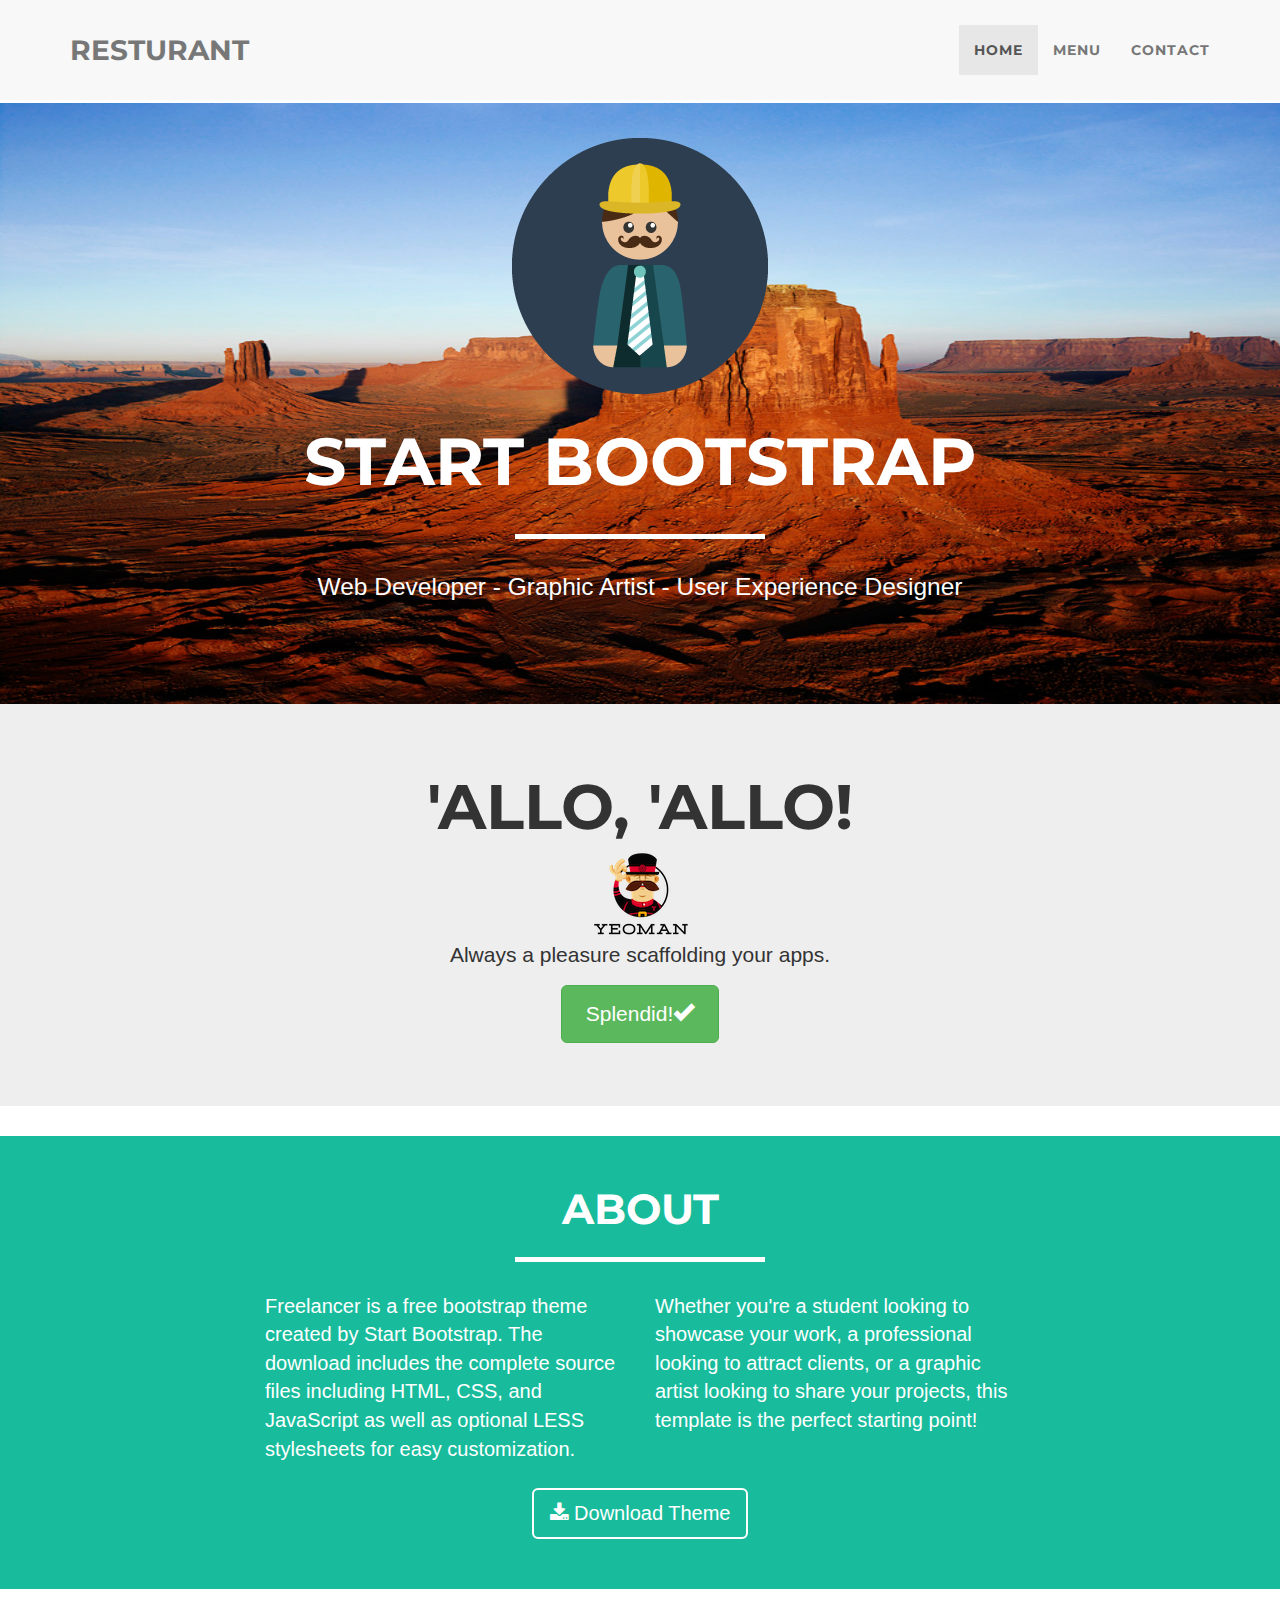
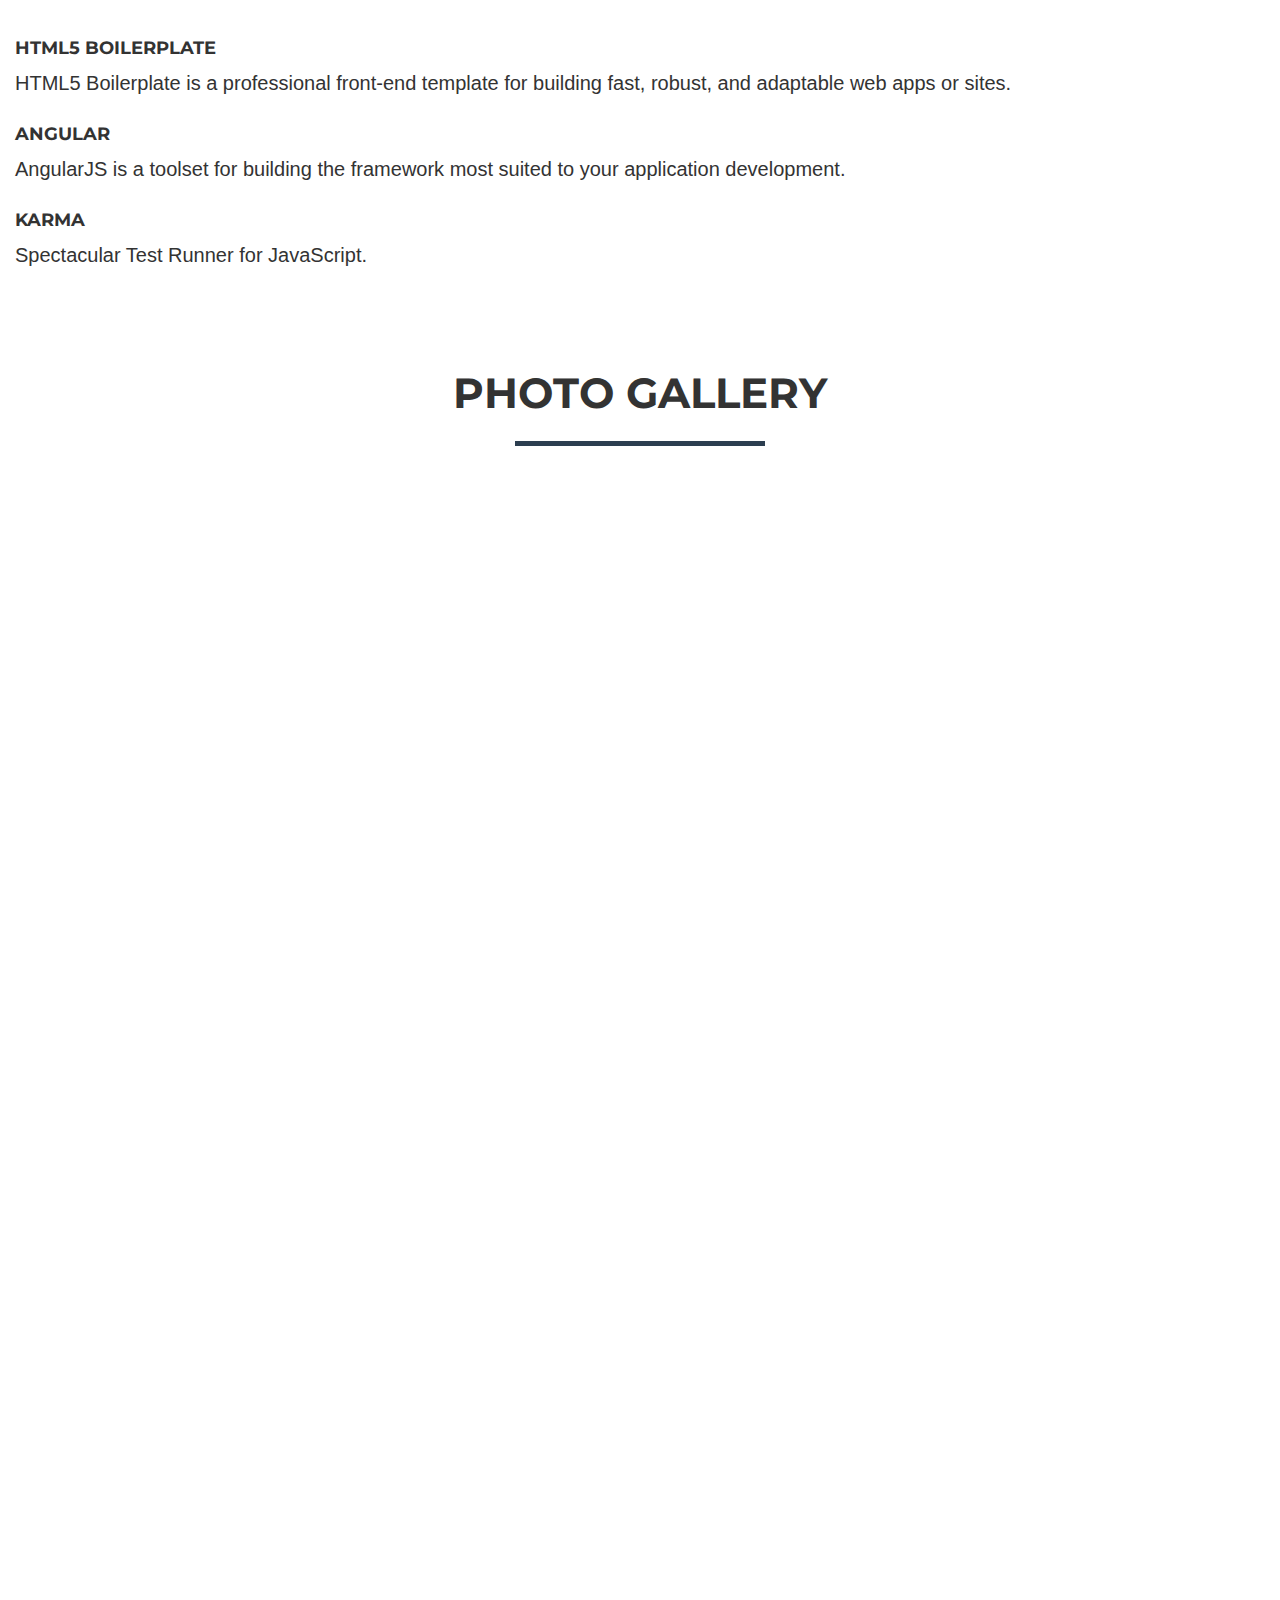
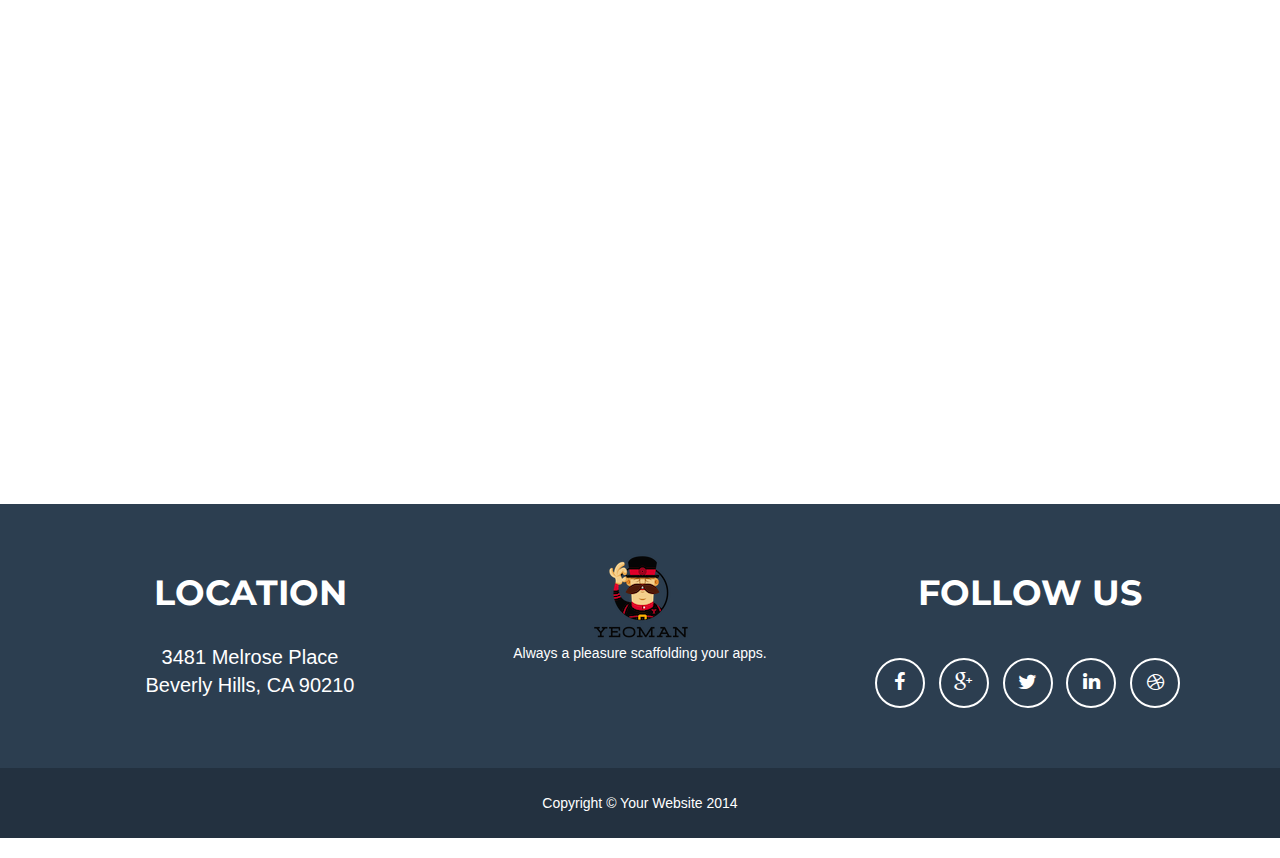
==== commit f515cf7c: "having wow.js initialized on page load" ====
--- a/index.html
+++ b/index.html
@@ -1,4 +1,4 @@
-<!doctype html> <html class="no-js"> <head> <meta charset="utf-8"> <title></title> <meta name="description" content=""> <meta name="viewport" content="width=device-width"> <!-- Place favicon.ico and apple-touch-icon.png in the root directory --> <link rel="stylesheet" href="styles/vendor.e5ff0aef.css"> <link rel="stylesheet" href="styles/main.c2e44fc3.css"> <!-- Custom CSS --> <!--         <link href="styles/styles.css" rel="stylesheet">
+<!doctype html> <html class="no-js"> <head> <meta charset="utf-8"> <title></title> <meta name="description" content=""> <meta name="viewport" content="width=device-width"> <!-- Place favicon.ico and apple-touch-icon.png in the root directory --> <link rel="stylesheet" href="styles/vendor.e5ff0aef.css"> <link rel="stylesheet" href="styles/main.e5746cc1.css"> <!-- Custom CSS --> <!--         <link href="styles/styles.css" rel="stylesheet">
         <link href="styles/animate.css" rel="stylesheet">
         <link href="styles/responsive.css" rel="stylesheet"> --> <!-- Custom Fonts --> <link href="styles/font-awesome-4.1.0/css/font-awesome.min.css" rel="stylesheet" type="text/css"> <link href="http://fonts.googleapis.com/css?family=Montserrat:400,700" rel="stylesheet" type="text/css"> <link href="http://fonts.googleapis.com/css?family=Lato:400,700,400italic,700italic" rel="stylesheet" type="text/css"> <link href="https://fonts.googleapis.com/css?family=Playfair+Display:400,400italic,700italic|Oswald" rel="stylesheet" type="text/css">  <body ng-app="angularApp"> <!--[if lt IE 7]>
           <p class="browsehappy">You are using an <strong>outdated</strong> browser. Please <a href="http://browsehappy.com/">upgrade your browser</a> to improve your experience.</p>
@@ -8,4 +8,4 @@
            }(window,document,'script','//www.google-analytics.com/analytics.js','ga');
 
            ga('create', 'UA-XXXXX-X');
-           ga('send', 'pageview');</script> <script src="scripts/vendor.b128999a.js"></script> <script src="scripts/scripts.f9729816.js"></script>  +           ga('send', 'pageview');</script> <script src="scripts/vendor.b128999a.js"></script> <script src="scripts/scripts.56e109c4.js"></script>  --- a/styles/main.e5746cc1.css
+++ b/styles/main.e5746cc1.css
@@ -0,0 +1,46 @@
+@charset "UTF-8";/*!
+Animate.css - http://daneden.me/animate
+Licensed under the MIT license - http://opensource.org/licenses/MIT
+
+Copyright (c) 2015 Daniel Eden
+*/.btn.active,.btn:active,.btn:focus,.navbar .navbar-nav li a:focus,.navbar a:focus,.scroll-top .btn:focus{outline:0}/*!
+Animate.css - http://daneden.me/animate
+Licensed under the MIT license - http://opensource.org/licenses/MIT
+
+Copyright (c) 2015 Daniel Eden
+*//*!
+Animate.css - http://daneden.me/animate
+Licensed under the MIT license - http://opensource.org/licenses/MIT
+
+Copyright (c) 2015 Daniel Eden
+*//*!
+Animate.css - http://daneden.me/animate
+Licensed under the MIT license - http://opensource.org/licenses/MIT
+
+Copyright (c) 2015 Daniel Eden
+*//*!
+Animate.css - http://daneden.me/animate
+Licensed under the MIT license - http://opensource.org/licenses/MIT
+
+Copyright (c) 2015 Daniel Eden
+*/.animated{-webkit-animation-duration:1s;animation-duration:1s;-webkit-animation-fill-mode:both;animation-fill-mode:both}.animated.infinite{-webkit-animation-iteration-count:infinite;animation-iteration-count:infinite}.animated.hinge{-webkit-animation-duration:2s;animation-duration:2s}.animated.bounceIn,.animated.bounceOut,.animated.flipOutX,.animated.flipOutY{-webkit-animation-duration:.75s;animation-duration:.75s}@-webkit-keyframes bounce{0%,100%,20%,53%,80%{-webkit-animation-timing-function:cubic-bezier(.215,.61,.355,1);animation-timing-function:cubic-bezier(.215,.61,.355,1);-webkit-transform:translate3d(0,0,0);transform:translate3d(0,0,0)}40%,43%{-webkit-animation-timing-function:cubic-bezier(.755,.050,.855,.060);animation-timing-function:cubic-bezier(.755,.050,.855,.060);-webkit-transform:translate3d(0,-30px,0);transform:translate3d(0,-30px,0)}70%{-webkit-animation-timing-function:cubic-bezier(.755,.050,.855,.060);animation-timing-function:cubic-bezier(.755,.050,.855,.060);-webkit-transform:translate3d(0,-15px,0);transform:translate3d(0,-15px,0)}90%{-webkit-transform:translate3d(0,-4px,0);transform:translate3d(0,-4px,0)}}@keyframes bounce{0%,100%,20%,53%,80%{-webkit-animation-timing-function:cubic-bezier(.215,.61,.355,1);animation-timing-function:cubic-bezier(.215,.61,.355,1);-webkit-transform:translate3d(0,0,0);transform:translate3d(0,0,0)}40%,43%{-webkit-animation-timing-function:cubic-bezier(.755,.050,.855,.060);animation-timing-function:cubic-bezier(.755,.050,.855,.060);-webkit-transform:translate3d(0,-30px,0);transform:translate3d(0,-30px,0)}70%{-webkit-animation-timing-function:cubic-bezier(.755,.050,.855,.060);animation-timing-function:cubic-bezier(.755,.050,.855,.060);-webkit-transform:translate3d(0,-15px,0);transform:translate3d(0,-15px,0)}90%{-webkit-transform:translate3d(0,-4px,0);transform:translate3d(0,-4px,0)}}.bounce{-webkit-animation-name:bounce;animation-name:bounce;-webkit-transform-origin:center bottom;transform-origin:center bottom}@-webkit-keyframes flash{0%,100%,50%{opacity:1}25%,75%{opacity:0}}@keyframes flash{0%,100%,50%{opacity:1}25%,75%{opacity:0}}.flash{-webkit-animation-name:flash;animation-name:flash}@-webkit-keyframes pulse{0%,100%{-webkit-transform:scale3d(1,1,1);transform:scale3d(1,1,1)}50%{-webkit-transform:scale3d(1.05,1.05,1.05);transform:scale3d(1.05,1.05,1.05)}}@keyframes pulse{0%,100%{-webkit-transform:scale3d(1,1,1);transform:scale3d(1,1,1)}50%{-webkit-transform:scale3d(1.05,1.05,1.05);transform:scale3d(1.05,1.05,1.05)}}.pulse{-webkit-animation-name:pulse;animation-name:pulse}@-webkit-keyframes rubberBand{0%,100%{-webkit-transform:scale3d(1,1,1);transform:scale3d(1,1,1)}30%{-webkit-transform:scale3d(1.25,.75,1);transform:scale3d(1.25,.75,1)}40%{-webkit-transform:scale3d(.75,1.25,1);transform:scale3d(.75,1.25,1)}50%{-webkit-transform:scale3d(1.15,.85,1);transform:scale3d(1.15,.85,1)}65%{-webkit-transform:scale3d(.95,1.05,1);transform:scale3d(.95,1.05,1)}75%{-webkit-transform:scale3d(1.05,.95,1);transform:scale3d(1.05,.95,1)}}@keyframes rubberBand{0%,100%{-webkit-transform:scale3d(1,1,1);transform:scale3d(1,1,1)}30%{-webkit-transform:scale3d(1.25,.75,1);transform:scale3d(1.25,.75,1)}40%{-webkit-transform:scale3d(.75,1.25,1);transform:scale3d(.75,1.25,1)}50%{-webkit-transform:scale3d(1.15,.85,1);transform:scale3d(1.15,.85,1)}65%{-webkit-transform:scale3d(.95,1.05,1);transform:scale3d(.95,1.05,1)}75%{-webkit-transform:scale3d(1.05,.95,1);transform:scale3d(1.05,.95,1)}}.rubberBand{-webkit-animation-name:rubberBand;animation-name:rubberBand}@-webkit-keyframes shake{0%,100%{-webkit-transform:translate3d(0,0,0);transform:translate3d(0,0,0)}10%,30%,50%,70%,90%{-webkit-transform:translate3d(-10px,0,0);transform:translate3d(-10px,0,0)}20%,40%,60%,80%{-webkit-transform:translate3d(10px,0,0);transform:translate3d(10px,0,0)}}@keyframes shake{0%,100%{-webkit-transform:translate3d(0,0,0);transform:translate3d(0,0,0)}10%,30%,50%,70%,90%{-webkit-transform:translate3d(-10px,0,0);transform:translate3d(-10px,0,0)}20%,40%,60%,80%{-webkit-transform:translate3d(10px,0,0);transform:translate3d(10px,0,0)}}.shake{-webkit-animation-name:shake;animation-name:shake}@-webkit-keyframes swing{20%{-webkit-transform:rotate3d(0,0,1,15deg);transform:rotate3d(0,0,1,15deg)}40%{-webkit-transform:rotate3d(0,0,1,-10deg);transform:rotate3d(0,0,1,-10deg)}60%{-webkit-transform:rotate3d(0,0,1,5deg);transform:rotate3d(0,0,1,5deg)}80%{-webkit-transform:rotate3d(0,0,1,-5deg);transform:rotate3d(0,0,1,-5deg)}100%{-webkit-transform:rotate3d(0,0,1,0deg);transform:rotate3d(0,0,1,0deg)}}@keyframes swing{20%{-webkit-transform:rotate3d(0,0,1,15deg);transform:rotate3d(0,0,1,15deg)}40%{-webkit-transform:rotate3d(0,0,1,-10deg);transform:rotate3d(0,0,1,-10deg)}60%{-webkit-transform:rotate3d(0,0,1,5deg);transform:rotate3d(0,0,1,5deg)}80%{-webkit-transform:rotate3d(0,0,1,-5deg);transform:rotate3d(0,0,1,-5deg)}100%{-webkit-transform:rotate3d(0,0,1,0deg);transform:rotate3d(0,0,1,0deg)}}.swing{-webkit-transform-origin:top center;transform-origin:top center;-webkit-animation-name:swing;animation-name:swing}@-webkit-keyframes tada{0%,100%{-webkit-transform:scale3d(1,1,1);transform:scale3d(1,1,1)}10%,20%{-webkit-transform:scale3d(.9,.9,.9) rotate3d(0,0,1,-3deg);transform:scale3d(.9,.9,.9) rotate3d(0,0,1,-3deg)}30%,50%,70%,90%{-webkit-transform:scale3d(1.1,1.1,1.1) rotate3d(0,0,1,3deg);transform:scale3d(1.1,1.1,1.1) rotate3d(0,0,1,3deg)}40%,60%,80%{-webkit-transform:scale3d(1.1,1.1,1.1) rotate3d(0,0,1,-3deg);transform:scale3d(1.1,1.1,1.1) rotate3d(0,0,1,-3deg)}}@keyframes tada{0%,100%{-webkit-transform:scale3d(1,1,1);transform:scale3d(1,1,1)}10%,20%{-webkit-transform:scale3d(.9,.9,.9) rotate3d(0,0,1,-3deg);transform:scale3d(.9,.9,.9) rotate3d(0,0,1,-3deg)}30%,50%,70%,90%{-webkit-transform:scale3d(1.1,1.1,1.1) rotate3d(0,0,1,3deg);transform:scale3d(1.1,1.1,1.1) rotate3d(0,0,1,3deg)}40%,60%,80%{-webkit-transform:scale3d(1.1,1.1,1.1) rotate3d(0,0,1,-3deg);transform:scale3d(1.1,1.1,1.1) rotate3d(0,0,1,-3deg)}}.tada{-webkit-animation-name:tada;animation-name:tada}@-webkit-keyframes wobble{0%,100%{-webkit-transform:none;transform:none}15%{-webkit-transform:translate3d(-25%,0,0) rotate3d(0,0,1,-5deg);transform:translate3d(-25%,0,0) rotate3d(0,0,1,-5deg)}30%{-webkit-transform:translate3d(20%,0,0) rotate3d(0,0,1,3deg);transform:translate3d(20%,0,0) rotate3d(0,0,1,3deg)}45%{-webkit-transform:translate3d(-15%,0,0) rotate3d(0,0,1,-3deg);transform:translate3d(-15%,0,0) rotate3d(0,0,1,-3deg)}60%{-webkit-transform:translate3d(10%,0,0) rotate3d(0,0,1,2deg);transform:translate3d(10%,0,0) rotate3d(0,0,1,2deg)}75%{-webkit-transform:translate3d(-5%,0,0) rotate3d(0,0,1,-1deg);transform:translate3d(-5%,0,0) rotate3d(0,0,1,-1deg)}}@keyframes wobble{0%,100%{-webkit-transform:none;transform:none}15%{-webkit-transform:translate3d(-25%,0,0) rotate3d(0,0,1,-5deg);transform:translate3d(-25%,0,0) rotate3d(0,0,1,-5deg)}30%{-webkit-transform:translate3d(20%,0,0) rotate3d(0,0,1,3deg);transform:translate3d(20%,0,0) rotate3d(0,0,1,3deg)}45%{-webkit-transform:translate3d(-15%,0,0) rotate3d(0,0,1,-3deg);transform:translate3d(-15%,0,0) rotate3d(0,0,1,-3deg)}60%{-webkit-transform:translate3d(10%,0,0) rotate3d(0,0,1,2deg);transform:translate3d(10%,0,0) rotate3d(0,0,1,2deg)}75%{-webkit-transform:translate3d(-5%,0,0) rotate3d(0,0,1,-1deg);transform:translate3d(-5%,0,0) rotate3d(0,0,1,-1deg)}}.wobble{-webkit-animation-name:wobble;animation-name:wobble}@-webkit-keyframes jello{11.1%{-webkit-transform:none;transform:none}22.2%{-webkit-transform:skewX(-12.5deg) skewY(-12.5deg);transform:skewX(-12.5deg) skewY(-12.5deg)}33.3%{-webkit-transform:skewX(6.25deg) skewY(6.25deg);transform:skewX(6.25deg) skewY(6.25deg)}44.4%{-webkit-transform:skewX(-3.125deg) skewY(-3.125deg);transform:skewX(-3.125deg) skewY(-3.125deg)}55.5%{-webkit-transform:skewX(1.5625deg) skewY(1.5625deg);transform:skewX(1.5625deg) skewY(1.5625deg)}66.6%{-webkit-transform:skewX(-.78125deg) skewY(-.78125deg);transform:skewX(-.78125deg) skewY(-.78125deg)}77.7%{-webkit-transform:skewX(.390625deg) skewY(.390625deg);transform:skewX(.390625deg) skewY(.390625deg)}88.8%{-webkit-transform:skewX(-.1953125deg) skewY(-.1953125deg);transform:skewX(-.1953125deg) skewY(-.1953125deg)}100%{-webkit-transform:none;transform:none}}@keyframes jello{11.1%{-webkit-transform:none;transform:none}22.2%{-webkit-transform:skewX(-12.5deg) skewY(-12.5deg);transform:skewX(-12.5deg) skewY(-12.5deg)}33.3%{-webkit-transform:skewX(6.25deg) skewY(6.25deg);transform:skewX(6.25deg) skewY(6.25deg)}44.4%{-webkit-transform:skewX(-3.125deg) skewY(-3.125deg);transform:skewX(-3.125deg) skewY(-3.125deg)}55.5%{-webkit-transform:skewX(1.5625deg) skewY(1.5625deg);transform:skewX(1.5625deg) skewY(1.5625deg)}66.6%{-webkit-transform:skewX(-.78125deg) skewY(-.78125deg);transform:skewX(-.78125deg) skewY(-.78125deg)}77.7%{-webkit-transform:skewX(.390625deg) skewY(.390625deg);transform:skewX(.390625deg) skewY(.390625deg)}88.8%{-webkit-transform:skewX(-.1953125deg) skewY(-.1953125deg);transform:skewX(-.1953125deg) skewY(-.1953125deg)}100%{-webkit-transform:none;transform:none}}.jello{-webkit-animation-name:jello;animation-name:jello;-webkit-transform-origin:center;transform-origin:center}@-webkit-keyframes bounceIn{0%,100%,20%,40%,60%,80%{-webkit-animation-timing-function:cubic-bezier(.215,.61,.355,1);animation-timing-function:cubic-bezier(.215,.61,.355,1)}0%{opacity:0;-webkit-transform:scale3d(.3,.3,.3);transform:scale3d(.3,.3,.3)}20%{-webkit-transform:scale3d(1.1,1.1,1.1);transform:scale3d(1.1,1.1,1.1)}40%{-webkit-transform:scale3d(.9,.9,.9);transform:scale3d(.9,.9,.9)}60%{opacity:1;-webkit-transform:scale3d(1.03,1.03,1.03);transform:scale3d(1.03,1.03,1.03)}80%{-webkit-transform:scale3d(.97,.97,.97);transform:scale3d(.97,.97,.97)}100%{opacity:1;-webkit-transform:scale3d(1,1,1);transform:scale3d(1,1,1)}}@keyframes bounceIn{0%,100%,20%,40%,60%,80%{-webkit-animation-timing-function:cubic-bezier(.215,.61,.355,1);animation-timing-function:cubic-bezier(.215,.61,.355,1)}0%{opacity:0;-webkit-transform:scale3d(.3,.3,.3);transform:scale3d(.3,.3,.3)}20%{-webkit-transform:scale3d(1.1,1.1,1.1);transform:scale3d(1.1,1.1,1.1)}40%{-webkit-transform:scale3d(.9,.9,.9);transform:scale3d(.9,.9,.9)}60%{opacity:1;-webkit-transform:scale3d(1.03,1.03,1.03);transform:scale3d(1.03,1.03,1.03)}80%{-webkit-transform:scale3d(.97,.97,.97);transform:scale3d(.97,.97,.97)}100%{opacity:1;-webkit-transform:scale3d(1,1,1);transform:scale3d(1,1,1)}}.bounceIn{-webkit-animation-name:bounceIn;animation-name:bounceIn}@-webkit-keyframes bounceInDown{0%,100%,60%,75%,90%{-webkit-animation-timing-function:cubic-bezier(.215,.61,.355,1);animation-timing-function:cubic-bezier(.215,.61,.355,1)}0%{opacity:0;-webkit-transform:translate3d(0,-3000px,0);transform:translate3d(0,-3000px,0)}60%{opacity:1;-webkit-transform:translate3d(0,25px,0);transform:translate3d(0,25px,0)}75%{-webkit-transform:translate3d(0,-10px,0);transform:translate3d(0,-10px,0)}90%{-webkit-transform:translate3d(0,5px,0);transform:translate3d(0,5px,0)}100%{-webkit-transform:none;transform:none}}@keyframes bounceInDown{0%,100%,60%,75%,90%{-webkit-animation-timing-function:cubic-bezier(.215,.61,.355,1);animation-timing-function:cubic-bezier(.215,.61,.355,1)}0%{opacity:0;-webkit-transform:translate3d(0,-3000px,0);transform:translate3d(0,-3000px,0)}60%{opacity:1;-webkit-transform:translate3d(0,25px,0);transform:translate3d(0,25px,0)}75%{-webkit-transform:translate3d(0,-10px,0);transform:translate3d(0,-10px,0)}90%{-webkit-transform:translate3d(0,5px,0);transform:translate3d(0,5px,0)}100%{-webkit-transform:none;transform:none}}.bounceInDown{-webkit-animation-name:bounceInDown;animation-name:bounceInDown}@-webkit-keyframes bounceInLeft{0%,100%,60%,75%,90%{-webkit-animation-timing-function:cubic-bezier(.215,.61,.355,1);animation-timing-function:cubic-bezier(.215,.61,.355,1)}0%{opacity:0;-webkit-transform:translate3d(-3000px,0,0);transform:translate3d(-3000px,0,0)}60%{opacity:1;-webkit-transform:translate3d(25px,0,0);transform:translate3d(25px,0,0)}75%{-webkit-transform:translate3d(-10px,0,0);transform:translate3d(-10px,0,0)}90%{-webkit-transform:translate3d(5px,0,0);transform:translate3d(5px,0,0)}100%{-webkit-transform:none;transform:none}}@keyframes bounceInLeft{0%,100%,60%,75%,90%{-webkit-animation-timing-function:cubic-bezier(.215,.61,.355,1);animation-timing-function:cubic-bezier(.215,.61,.355,1)}0%{opacity:0;-webkit-transform:translate3d(-3000px,0,0);transform:translate3d(-3000px,0,0)}60%{opacity:1;-webkit-transform:translate3d(25px,0,0);transform:translate3d(25px,0,0)}75%{-webkit-transform:translate3d(-10px,0,0);transform:translate3d(-10px,0,0)}90%{-webkit-transform:translate3d(5px,0,0);transform:translate3d(5px,0,0)}100%{-webkit-transform:none;transform:none}}.bounceInLeft{-webkit-animation-name:bounceInLeft;animation-name:bounceInLeft}@-webkit-keyframes bounceInRight{0%,100%,60%,75%,90%{-webkit-animation-timing-function:cubic-bezier(.215,.61,.355,1);animation-timing-function:cubic-bezier(.215,.61,.355,1)}0%{opacity:0;-webkit-transform:translate3d(3000px,0,0);transform:translate3d(3000px,0,0)}60%{opacity:1;-webkit-transform:translate3d(-25px,0,0);transform:translate3d(-25px,0,0)}75%{-webkit-transform:translate3d(10px,0,0);transform:translate3d(10px,0,0)}90%{-webkit-transform:translate3d(-5px,0,0);transform:translate3d(-5px,0,0)}100%{-webkit-transform:none;transform:none}}@keyframes bounceInRight{0%,100%,60%,75%,90%{-webkit-animation-timing-function:cubic-bezier(.215,.61,.355,1);animation-timing-function:cubic-bezier(.215,.61,.355,1)}0%{opacity:0;-webkit-transform:translate3d(3000px,0,0);transform:translate3d(3000px,0,0)}60%{opacity:1;-webkit-transform:translate3d(-25px,0,0);transform:translate3d(-25px,0,0)}75%{-webkit-transform:translate3d(10px,0,0);transform:translate3d(10px,0,0)}90%{-webkit-transform:translate3d(-5px,0,0);transform:translate3d(-5px,0,0)}100%{-webkit-transform:none;transform:none}}.bounceInRight{-webkit-animation-name:bounceInRight;animation-name:bounceInRight}@-webkit-keyframes bounceInUp{0%,100%,60%,75%,90%{-webkit-animation-timing-function:cubic-bezier(.215,.61,.355,1);animation-timing-function:cubic-bezier(.215,.61,.355,1)}0%{opacity:0;-webkit-transform:translate3d(0,3000px,0);transform:translate3d(0,3000px,0)}60%{opacity:1;-webkit-transform:translate3d(0,-20px,0);transform:translate3d(0,-20px,0)}75%{-webkit-transform:translate3d(0,10px,0);transform:translate3d(0,10px,0)}90%{-webkit-transform:translate3d(0,-5px,0);transform:translate3d(0,-5px,0)}100%{-webkit-transform:translate3d(0,0,0);transform:translate3d(0,0,0)}}@keyframes bounceInUp{0%,100%,60%,75%,90%{-webkit-animation-timing-function:cubic-bezier(.215,.61,.355,1);animation-timing-function:cubic-bezier(.215,.61,.355,1)}0%{opacity:0;-webkit-transform:translate3d(0,3000px,0);transform:translate3d(0,3000px,0)}60%{opacity:1;-webkit-transform:translate3d(0,-20px,0);transform:translate3d(0,-20px,0)}75%{-webkit-transform:translate3d(0,10px,0);transform:translate3d(0,10px,0)}90%{-webkit-transform:translate3d(0,-5px,0);transform:translate3d(0,-5px,0)}100%{-webkit-transform:translate3d(0,0,0);transform:translate3d(0,0,0)}}.bounceInUp{-webkit-animation-name:bounceInUp;animation-name:bounceInUp}@-webkit-keyframes bounceOut{20%{-webkit-transform:scale3d(.9,.9,.9);transform:scale3d(.9,.9,.9)}50%,55%{opacity:1;-webkit-transform:scale3d(1.1,1.1,1.1);transform:scale3d(1.1,1.1,1.1)}100%{opacity:0;-webkit-transform:scale3d(.3,.3,.3);transform:scale3d(.3,.3,.3)}}@keyframes bounceOut{20%{-webkit-transform:scale3d(.9,.9,.9);transform:scale3d(.9,.9,.9)}50%,55%{opacity:1;-webkit-transform:scale3d(1.1,1.1,1.1);transform:scale3d(1.1,1.1,1.1)}100%{opacity:0;-webkit-transform:scale3d(.3,.3,.3);transform:scale3d(.3,.3,.3)}}.bounceOut{-webkit-animation-name:bounceOut;animation-name:bounceOut}@-webkit-keyframes bounceOutDown{20%{-webkit-transform:translate3d(0,10px,0);transform:translate3d(0,10px,0)}40%,45%{opacity:1;-webkit-transform:translate3d(0,-20px,0);transform:translate3d(0,-20px,0)}100%{opacity:0;-webkit-transform:translate3d(0,2000px,0);transform:translate3d(0,2000px,0)}}@keyframes bounceOutDown{20%{-webkit-transform:translate3d(0,10px,0);transform:translate3d(0,10px,0)}40%,45%{opacity:1;-webkit-transform:translate3d(0,-20px,0);transform:translate3d(0,-20px,0)}100%{opacity:0;-webkit-transform:translate3d(0,2000px,0);transform:translate3d(0,2000px,0)}}.bounceOutDown{-webkit-animation-name:bounceOutDown;animation-name:bounceOutDown}@-webkit-keyframes bounceOutLeft{20%{opacity:1;-webkit-transform:translate3d(20px,0,0);transform:translate3d(20px,0,0)}100%{opacity:0;-webkit-transform:translate3d(-2000px,0,0);transform:translate3d(-2000px,0,0)}}@keyframes bounceOutLeft{20%{opacity:1;-webkit-transform:translate3d(20px,0,0);transform:translate3d(20px,0,0)}100%{opacity:0;-webkit-transform:translate3d(-2000px,0,0);transform:translate3d(-2000px,0,0)}}.bounceOutLeft{-webkit-animation-name:bounceOutLeft;animation-name:bounceOutLeft}@-webkit-keyframes bounceOutRight{20%{opacity:1;-webkit-transform:translate3d(-20px,0,0);transform:translate3d(-20px,0,0)}100%{opacity:0;-webkit-transform:translate3d(2000px,0,0);transform:translate3d(2000px,0,0)}}@keyframes bounceOutRight{20%{opacity:1;-webkit-transform:translate3d(-20px,0,0);transform:translate3d(-20px,0,0)}100%{opacity:0;-webkit-transform:translate3d(2000px,0,0);transform:translate3d(2000px,0,0)}}.bounceOutRight{-webkit-animation-name:bounceOutRight;animation-name:bounceOutRight}@-webkit-keyframes bounceOutUp{20%{-webkit-transform:translate3d(0,-10px,0);transform:translate3d(0,-10px,0)}40%,45%{opacity:1;-webkit-transform:translate3d(0,20px,0);transform:translate3d(0,20px,0)}100%{opacity:0;-webkit-transform:translate3d(0,-2000px,0);transform:translate3d(0,-2000px,0)}}@keyframes bounceOutUp{20%{-webkit-transform:translate3d(0,-10px,0);transform:translate3d(0,-10px,0)}40%,45%{opacity:1;-webkit-transform:translate3d(0,20px,0);transform:translate3d(0,20px,0)}100%{opacity:0;-webkit-transform:translate3d(0,-2000px,0);transform:translate3d(0,-2000px,0)}}.bounceOutUp{-webkit-animation-name:bounceOutUp;animation-name:bounceOutUp}@-webkit-keyframes fadeIn{0%{opacity:0}100%{opacity:1}}@keyframes fadeIn{0%{opacity:0}100%{opacity:1}}.fadeIn{-webkit-animation-name:fadeIn;animation-name:fadeIn}@-webkit-keyframes fadeInDown{0%{opacity:0;-webkit-transform:translate3d(0,-100%,0);transform:translate3d(0,-100%,0)}100%{opacity:1;-webkit-transform:none;transform:none}}@keyframes fadeInDown{0%{opacity:0;-webkit-transform:translate3d(0,-100%,0);transform:translate3d(0,-100%,0)}100%{opacity:1;-webkit-transform:none;transform:none}}.fadeInDown{-webkit-animation-name:fadeInDown;animation-name:fadeInDown}@-webkit-keyframes fadeInDownBig{0%{opacity:0;-webkit-transform:translate3d(0,-2000px,0);transform:translate3d(0,-2000px,0)}100%{opacity:1;-webkit-transform:none;transform:none}}@keyframes fadeInDownBig{0%{opacity:0;-webkit-transform:translate3d(0,-2000px,0);transform:translate3d(0,-2000px,0)}100%{opacity:1;-webkit-transform:none;transform:none}}.fadeInDownBig{-webkit-animation-name:fadeInDownBig;animation-name:fadeInDownBig}@-webkit-keyframes fadeInLeft{0%{opacity:0;-webkit-transform:translate3d(-100%,0,0);transform:translate3d(-100%,0,0)}100%{opacity:1;-webkit-transform:none;transform:none}}@keyframes fadeInLeft{0%{opacity:0;-webkit-transform:translate3d(-100%,0,0);transform:translate3d(-100%,0,0)}100%{opacity:1;-webkit-transform:none;transform:none}}.fadeInLeft{-webkit-animation-name:fadeInLeft;animation-name:fadeInLeft}@-webkit-keyframes fadeInLeftBig{0%{opacity:0;-webkit-transform:translate3d(-2000px,0,0);transform:translate3d(-2000px,0,0)}100%{opacity:1;-webkit-transform:none;transform:none}}@keyframes fadeInLeftBig{0%{opacity:0;-webkit-transform:translate3d(-2000px,0,0);transform:translate3d(-2000px,0,0)}100%{opacity:1;-webkit-transform:none;transform:none}}.fadeInLeftBig{-webkit-animation-name:fadeInLeftBig;animation-name:fadeInLeftBig}@-webkit-keyframes fadeInRight{0%{opacity:0;-webkit-transform:translate3d(100%,0,0);transform:translate3d(100%,0,0)}100%{opacity:1;-webkit-transform:none;transform:none}}@keyframes fadeInRight{0%{opacity:0;-webkit-transform:translate3d(100%,0,0);transform:translate3d(100%,0,0)}100%{opacity:1;-webkit-transform:none;transform:none}}.fadeInRight{-webkit-animation-name:fadeInRight;animation-name:fadeInRight}@-webkit-keyframes fadeInRightBig{0%{opacity:0;-webkit-transform:translate3d(2000px,0,0);transform:translate3d(2000px,0,0)}100%{opacity:1;-webkit-transform:none;transform:none}}@keyframes fadeInRightBig{0%{opacity:0;-webkit-transform:translate3d(2000px,0,0);transform:translate3d(2000px,0,0)}100%{opacity:1;-webkit-transform:none;transform:none}}.fadeInRightBig{-webkit-animation-name:fadeInRightBig;animation-name:fadeInRightBig}@-webkit-keyframes fadeInUp{0%{opacity:0;-webkit-transform:translate3d(0,100%,0);transform:translate3d(0,100%,0)}100%{opacity:1;-webkit-transform:none;transform:none}}@keyframes fadeInUp{0%{opacity:0;-webkit-transform:translate3d(0,100%,0);transform:translate3d(0,100%,0)}100%{opacity:1;-webkit-transform:none;transform:none}}.fadeInUp{-webkit-animation-name:fadeInUp;animation-name:fadeInUp}@-webkit-keyframes fadeInUpBig{0%{opacity:0;-webkit-transform:translate3d(0,2000px,0);transform:translate3d(0,2000px,0)}100%{opacity:1;-webkit-transform:none;transform:none}}@keyframes fadeInUpBig{0%{opacity:0;-webkit-transform:translate3d(0,2000px,0);transform:translate3d(0,2000px,0)}100%{opacity:1;-webkit-transform:none;transform:none}}.fadeInUpBig{-webkit-animation-name:fadeInUpBig;animation-name:fadeInUpBig}@-webkit-keyframes fadeOut{0%{opacity:1}100%{opacity:0}}@keyframes fadeOut{0%{opacity:1}100%{opacity:0}}.fadeOut{-webkit-animation-name:fadeOut;animation-name:fadeOut}@-webkit-keyframes fadeOutDown{0%{opacity:1}100%{opacity:0;-webkit-transform:translate3d(0,100%,0);transform:translate3d(0,100%,0)}}@keyframes fadeOutDown{0%{opacity:1}100%{opacity:0;-webkit-transform:translate3d(0,100%,0);transform:translate3d(0,100%,0)}}.fadeOutDown{-webkit-animation-name:fadeOutDown;animation-name:fadeOutDown}@-webkit-keyframes fadeOutDownBig{0%{opacity:1}100%{opacity:0;-webkit-transform:translate3d(0,2000px,0);transform:translate3d(0,2000px,0)}}@keyframes fadeOutDownBig{0%{opacity:1}100%{opacity:0;-webkit-transform:translate3d(0,2000px,0);transform:translate3d(0,2000px,0)}}.fadeOutDownBig{-webkit-animation-name:fadeOutDownBig;animation-name:fadeOutDownBig}@-webkit-keyframes fadeOutLeft{0%{opacity:1}100%{opacity:0;-webkit-transform:translate3d(-100%,0,0);transform:translate3d(-100%,0,0)}}@keyframes fadeOutLeft{0%{opacity:1}100%{opacity:0;-webkit-transform:translate3d(-100%,0,0);transform:translate3d(-100%,0,0)}}.fadeOutLeft{-webkit-animation-name:fadeOutLeft;animation-name:fadeOutLeft}@-webkit-keyframes fadeOutLeftBig{0%{opacity:1}100%{opacity:0;-webkit-transform:translate3d(-2000px,0,0);transform:translate3d(-2000px,0,0)}}@keyframes fadeOutLeftBig{0%{opacity:1}100%{opacity:0;-webkit-transform:translate3d(-2000px,0,0);transform:translate3d(-2000px,0,0)}}.fadeOutLeftBig{-webkit-animation-name:fadeOutLeftBig;animation-name:fadeOutLeftBig}@-webkit-keyframes fadeOutRight{0%{opacity:1}100%{opacity:0;-webkit-transform:translate3d(100%,0,0);transform:translate3d(100%,0,0)}}@keyframes fadeOutRight{0%{opacity:1}100%{opacity:0;-webkit-transform:translate3d(100%,0,0);transform:translate3d(100%,0,0)}}.fadeOutRight{-webkit-animation-name:fadeOutRight;animation-name:fadeOutRight}@-webkit-keyframes fadeOutRightBig{0%{opacity:1}100%{opacity:0;-webkit-transform:translate3d(2000px,0,0);transform:translate3d(2000px,0,0)}}@keyframes fadeOutRightBig{0%{opacity:1}100%{opacity:0;-webkit-transform:translate3d(2000px,0,0);transform:translate3d(2000px,0,0)}}.fadeOutRightBig{-webkit-animation-name:fadeOutRightBig;animation-name:fadeOutRightBig}@-webkit-keyframes fadeOutUp{0%{opacity:1}100%{opacity:0;-webkit-transform:translate3d(0,-100%,0);transform:translate3d(0,-100%,0)}}@keyframes fadeOutUp{0%{opacity:1}100%{opacity:0;-webkit-transform:translate3d(0,-100%,0);transform:translate3d(0,-100%,0)}}.fadeOutUp{-webkit-animation-name:fadeOutUp;animation-name:fadeOutUp}@-webkit-keyframes fadeOutUpBig{0%{opacity:1}100%{opacity:0;-webkit-transform:translate3d(0,-2000px,0);transform:translate3d(0,-2000px,0)}}@keyframes fadeOutUpBig{0%{opacity:1}100%{opacity:0;-webkit-transform:translate3d(0,-2000px,0);transform:translate3d(0,-2000px,0)}}.fadeOutUpBig{-webkit-animation-name:fadeOutUpBig;animation-name:fadeOutUpBig}@-webkit-keyframes flip{0%{-webkit-transform:perspective(400px) rotate3d(0,1,0,-360deg);transform:perspective(400px) rotate3d(0,1,0,-360deg);-webkit-animation-timing-function:ease-out;animation-timing-function:ease-out}40%{-webkit-transform:perspective(400px) translate3d(0,0,150px) rotate3d(0,1,0,-190deg);transform:perspective(400px) translate3d(0,0,150px) rotate3d(0,1,0,-190deg);-webkit-animation-timing-function:ease-out;animation-timing-function:ease-out}50%{-webkit-transform:perspective(400px) translate3d(0,0,150px) rotate3d(0,1,0,-170deg);transform:perspective(400px) translate3d(0,0,150px) rotate3d(0,1,0,-170deg);-webkit-animation-timing-function:ease-in;animation-timing-function:ease-in}80%{-webkit-transform:perspective(400px) scale3d(.95,.95,.95);transform:perspective(400px) scale3d(.95,.95,.95);-webkit-animation-timing-function:ease-in;animation-timing-function:ease-in}100%{-webkit-transform:perspective(400px);transform:perspective(400px);-webkit-animation-timing-function:ease-in;animation-timing-function:ease-in}}@keyframes flip{0%{-webkit-transform:perspective(400px) rotate3d(0,1,0,-360deg);transform:perspective(400px) rotate3d(0,1,0,-360deg);-webkit-animation-timing-function:ease-out;animation-timing-function:ease-out}40%{-webkit-transform:perspective(400px) translate3d(0,0,150px) rotate3d(0,1,0,-190deg);transform:perspective(400px) translate3d(0,0,150px) rotate3d(0,1,0,-190deg);-webkit-animation-timing-function:ease-out;animation-timing-function:ease-out}50%{-webkit-transform:perspective(400px) translate3d(0,0,150px) rotate3d(0,1,0,-170deg);transform:perspective(400px) translate3d(0,0,150px) rotate3d(0,1,0,-170deg);-webkit-animation-timing-function:ease-in;animation-timing-function:ease-in}80%{-webkit-transform:perspective(400px) scale3d(.95,.95,.95);transform:perspective(400px) scale3d(.95,.95,.95);-webkit-animation-timing-function:ease-in;animation-timing-function:ease-in}100%{-webkit-transform:perspective(400px);transform:perspective(400px);-webkit-animation-timing-function:ease-in;animation-timing-function:ease-in}}.animated.flip{-webkit-backface-visibility:visible;backface-visibility:visible;-webkit-animation-name:flip;animation-name:flip}@-webkit-keyframes flipInX{0%{-webkit-transform:perspective(400px) rotate3d(1,0,0,90deg);transform:perspective(400px) rotate3d(1,0,0,90deg);-webkit-animation-timing-function:ease-in;animation-timing-function:ease-in;opacity:0}40%{-webkit-transform:perspective(400px) rotate3d(1,0,0,-20deg);transform:perspective(400px) rotate3d(1,0,0,-20deg);-webkit-animation-timing-function:ease-in;animation-timing-function:ease-in}60%{-webkit-transform:perspective(400px) rotate3d(1,0,0,10deg);transform:perspective(400px) rotate3d(1,0,0,10deg);opacity:1}80%{-webkit-transform:perspective(400px) rotate3d(1,0,0,-5deg);transform:perspective(400px) rotate3d(1,0,0,-5deg)}100%{-webkit-transform:perspective(400px);transform:perspective(400px)}}@keyframes flipInX{0%{-webkit-transform:perspective(400px) rotate3d(1,0,0,90deg);transform:perspective(400px) rotate3d(1,0,0,90deg);-webkit-animation-timing-function:ease-in;animation-timing-function:ease-in;opacity:0}40%{-webkit-transform:perspective(400px) rotate3d(1,0,0,-20deg);transform:perspective(400px) rotate3d(1,0,0,-20deg);-webkit-animation-timing-function:ease-in;animation-timing-function:ease-in}60%{-webkit-transform:perspective(400px) rotate3d(1,0,0,10deg);transform:perspective(400px) rotate3d(1,0,0,10deg);opacity:1}80%{-webkit-transform:perspective(400px) rotate3d(1,0,0,-5deg);transform:perspective(400px) rotate3d(1,0,0,-5deg)}100%{-webkit-transform:perspective(400px);transform:perspective(400px)}}.flipInX{backface-visibility:visible!important;-webkit-animation-name:flipInX;animation-name:flipInX}.flipInX,.flipInY{-webkit-backface-visibility:visible!important}@-webkit-keyframes flipInY{0%{-webkit-transform:perspective(400px) rotate3d(0,1,0,90deg);transform:perspective(400px) rotate3d(0,1,0,90deg);-webkit-animation-timing-function:ease-in;animation-timing-function:ease-in;opacity:0}40%{-webkit-transform:perspective(400px) rotate3d(0,1,0,-20deg);transform:perspective(400px) rotate3d(0,1,0,-20deg);-webkit-animation-timing-function:ease-in;animation-timing-function:ease-in}60%{-webkit-transform:perspective(400px) rotate3d(0,1,0,10deg);transform:perspective(400px) rotate3d(0,1,0,10deg);opacity:1}80%{-webkit-transform:perspective(400px) rotate3d(0,1,0,-5deg);transform:perspective(400px) rotate3d(0,1,0,-5deg)}100%{-webkit-transform:perspective(400px);transform:perspective(400px)}}@keyframes flipInY{0%{-webkit-transform:perspective(400px) rotate3d(0,1,0,90deg);transform:perspective(400px) rotate3d(0,1,0,90deg);-webkit-animation-timing-function:ease-in;animation-timing-function:ease-in;opacity:0}40%{-webkit-transform:perspective(400px) rotate3d(0,1,0,-20deg);transform:perspective(400px) rotate3d(0,1,0,-20deg);-webkit-animation-timing-function:ease-in;animation-timing-function:ease-in}60%{-webkit-transform:perspective(400px) rotate3d(0,1,0,10deg);transform:perspective(400px) rotate3d(0,1,0,10deg);opacity:1}80%{-webkit-transform:perspective(400px) rotate3d(0,1,0,-5deg);transform:perspective(400px) rotate3d(0,1,0,-5deg)}100%{-webkit-transform:perspective(400px);transform:perspective(400px)}}.flipInY{backface-visibility:visible!important;-webkit-animation-name:flipInY;animation-name:flipInY}@-webkit-keyframes flipOutX{0%{-webkit-transform:perspective(400px);transform:perspective(400px)}30%{-webkit-transform:perspective(400px) rotate3d(1,0,0,-20deg);transform:perspective(400px) rotate3d(1,0,0,-20deg);opacity:1}100%{-webkit-transform:perspective(400px) rotate3d(1,0,0,90deg);transform:perspective(400px) rotate3d(1,0,0,90deg);opacity:0}}@keyframes flipOutX{0%{-webkit-transform:perspective(400px);transform:perspective(400px)}30%{-webkit-transform:perspective(400px) rotate3d(1,0,0,-20deg);transform:perspective(400px) rotate3d(1,0,0,-20deg);opacity:1}100%{-webkit-transform:perspective(400px) rotate3d(1,0,0,90deg);transform:perspective(400px) rotate3d(1,0,0,90deg);opacity:0}}.flipOutX{-webkit-animation-name:flipOutX;animation-name:flipOutX;backface-visibility:visible!important}.flipOutX,.flipOutY{-webkit-backface-visibility:visible!important}@-webkit-keyframes flipOutY{0%{-webkit-transform:perspective(400px);transform:perspective(400px)}30%{-webkit-transform:perspective(400px) rotate3d(0,1,0,-15deg);transform:perspective(400px) rotate3d(0,1,0,-15deg);opacity:1}100%{-webkit-transform:perspective(400px) rotate3d(0,1,0,90deg);transform:perspective(400px) rotate3d(0,1,0,90deg);opacity:0}}@keyframes flipOutY{0%{-webkit-transform:perspective(400px);transform:perspective(400px)}30%{-webkit-transform:perspective(400px) rotate3d(0,1,0,-15deg);transform:perspective(400px) rotate3d(0,1,0,-15deg);opacity:1}100%{-webkit-transform:perspective(400px) rotate3d(0,1,0,90deg);transform:perspective(400px) rotate3d(0,1,0,90deg);opacity:0}}.flipOutY{backface-visibility:visible!important;-webkit-animation-name:flipOutY;animation-name:flipOutY}@-webkit-keyframes lightSpeedIn{0%{-webkit-transform:translate3d(100%,0,0) skewX(-30deg);transform:translate3d(100%,0,0) skewX(-30deg);opacity:0}60%{-webkit-transform:skewX(20deg);transform:skewX(20deg);opacity:1}80%{-webkit-transform:skewX(-5deg);transform:skewX(-5deg);opacity:1}100%{-webkit-transform:none;transform:none;opacity:1}}@keyframes lightSpeedIn{0%{-webkit-transform:translate3d(100%,0,0) skewX(-30deg);transform:translate3d(100%,0,0) skewX(-30deg);opacity:0}60%{-webkit-transform:skewX(20deg);transform:skewX(20deg);opacity:1}80%{-webkit-transform:skewX(-5deg);transform:skewX(-5deg);opacity:1}100%{-webkit-transform:none;transform:none;opacity:1}}.lightSpeedIn{-webkit-animation-name:lightSpeedIn;animation-name:lightSpeedIn;-webkit-animation-timing-function:ease-out;animation-timing-function:ease-out}@-webkit-keyframes lightSpeedOut{0%{opacity:1}100%{-webkit-transform:translate3d(100%,0,0) skewX(30deg);transform:translate3d(100%,0,0) skewX(30deg);opacity:0}}@keyframes lightSpeedOut{0%{opacity:1}100%{-webkit-transform:translate3d(100%,0,0) skewX(30deg);transform:translate3d(100%,0,0) skewX(30deg);opacity:0}}.lightSpeedOut{-webkit-animation-name:lightSpeedOut;animation-name:lightSpeedOut;-webkit-animation-timing-function:ease-in;animation-timing-function:ease-in}@-webkit-keyframes rotateIn{0%{-webkit-transform-origin:center;transform-origin:center;-webkit-transform:rotate3d(0,0,1,-200deg);transform:rotate3d(0,0,1,-200deg);opacity:0}100%{-webkit-transform-origin:center;transform-origin:center;-webkit-transform:none;transform:none;opacity:1}}@keyframes rotateIn{0%{-webkit-transform-origin:center;transform-origin:center;-webkit-transform:rotate3d(0,0,1,-200deg);transform:rotate3d(0,0,1,-200deg);opacity:0}100%{-webkit-transform-origin:center;transform-origin:center;-webkit-transform:none;transform:none;opacity:1}}.rotateIn{-webkit-animation-name:rotateIn;animation-name:rotateIn}@-webkit-keyframes rotateInDownLeft{0%{-webkit-transform-origin:left bottom;transform-origin:left bottom;-webkit-transform:rotate3d(0,0,1,-45deg);transform:rotate3d(0,0,1,-45deg);opacity:0}100%{-webkit-transform-origin:left bottom;transform-origin:left bottom;-webkit-transform:none;transform:none;opacity:1}}@keyframes rotateInDownLeft{0%{-webkit-transform-origin:left bottom;transform-origin:left bottom;-webkit-transform:rotate3d(0,0,1,-45deg);transform:rotate3d(0,0,1,-45deg);opacity:0}100%{-webkit-transform-origin:left bottom;transform-origin:left bottom;-webkit-transform:none;transform:none;opacity:1}}.rotateInDownLeft{-webkit-animation-name:rotateInDownLeft;animation-name:rotateInDownLeft}@-webkit-keyframes rotateInDownRight{0%{-webkit-transform-origin:right bottom;transform-origin:right bottom;-webkit-transform:rotate3d(0,0,1,45deg);transform:rotate3d(0,0,1,45deg);opacity:0}100%{-webkit-transform-origin:right bottom;transform-origin:right bottom;-webkit-transform:none;transform:none;opacity:1}}@keyframes rotateInDownRight{0%{-webkit-transform-origin:right bottom;transform-origin:right bottom;-webkit-transform:rotate3d(0,0,1,45deg);transform:rotate3d(0,0,1,45deg);opacity:0}100%{-webkit-transform-origin:right bottom;transform-origin:right bottom;-webkit-transform:none;transform:none;opacity:1}}.rotateInDownRight{-webkit-animation-name:rotateInDownRight;animation-name:rotateInDownRight}@-webkit-keyframes rotateInUpLeft{0%{-webkit-transform-origin:left bottom;transform-origin:left bottom;-webkit-transform:rotate3d(0,0,1,45deg);transform:rotate3d(0,0,1,45deg);opacity:0}100%{-webkit-transform-origin:left bottom;transform-origin:left bottom;-webkit-transform:none;transform:none;opacity:1}}@keyframes rotateInUpLeft{0%{-webkit-transform-origin:left bottom;transform-origin:left bottom;-webkit-transform:rotate3d(0,0,1,45deg);transform:rotate3d(0,0,1,45deg);opacity:0}100%{-webkit-transform-origin:left bottom;transform-origin:left bottom;-webkit-transform:none;transform:none;opacity:1}}.rotateInUpLeft{-webkit-animation-name:rotateInUpLeft;animation-name:rotateInUpLeft}@-webkit-keyframes rotateInUpRight{0%{-webkit-transform-origin:right bottom;transform-origin:right bottom;-webkit-transform:rotate3d(0,0,1,-90deg);transform:rotate3d(0,0,1,-90deg);opacity:0}100%{-webkit-transform-origin:right bottom;transform-origin:right bottom;-webkit-transform:none;transform:none;opacity:1}}@keyframes rotateInUpRight{0%{-webkit-transform-origin:right bottom;transform-origin:right bottom;-webkit-transform:rotate3d(0,0,1,-90deg);transform:rotate3d(0,0,1,-90deg);opacity:0}100%{-webkit-transform-origin:right bottom;transform-origin:right bottom;-webkit-transform:none;transform:none;opacity:1}}.rotateInUpRight{-webkit-animation-name:rotateInUpRight;animation-name:rotateInUpRight}@-webkit-keyframes rotateOut{0%{-webkit-transform-origin:center;transform-origin:center;opacity:1}100%{-webkit-transform-origin:center;transform-origin:center;-webkit-transform:rotate3d(0,0,1,200deg);transform:rotate3d(0,0,1,200deg);opacity:0}}@keyframes rotateOut{0%{-webkit-transform-origin:center;transform-origin:center;opacity:1}100%{-webkit-transform-origin:center;transform-origin:center;-webkit-transform:rotate3d(0,0,1,200deg);transform:rotate3d(0,0,1,200deg);opacity:0}}.rotateOut{-webkit-animation-name:rotateOut;animation-name:rotateOut}@-webkit-keyframes rotateOutDownLeft{0%{-webkit-transform-origin:left bottom;transform-origin:left bottom;opacity:1}100%{-webkit-transform-origin:left bottom;transform-origin:left bottom;-webkit-transform:rotate3d(0,0,1,45deg);transform:rotate3d(0,0,1,45deg);opacity:0}}@keyframes rotateOutDownLeft{0%{-webkit-transform-origin:left bottom;transform-origin:left bottom;opacity:1}100%{-webkit-transform-origin:left bottom;transform-origin:left bottom;-webkit-transform:rotate3d(0,0,1,45deg);transform:rotate3d(0,0,1,45deg);opacity:0}}.rotateOutDownLeft{-webkit-animation-name:rotateOutDownLeft;animation-name:rotateOutDownLeft}@-webkit-keyframes rotateOutDownRight{0%{-webkit-transform-origin:right bottom;transform-origin:right bottom;opacity:1}100%{-webkit-transform-origin:right bottom;transform-origin:right bottom;-webkit-transform:rotate3d(0,0,1,-45deg);transform:rotate3d(0,0,1,-45deg);opacity:0}}@keyframes rotateOutDownRight{0%{-webkit-transform-origin:right bottom;transform-origin:right bottom;opacity:1}100%{-webkit-transform-origin:right bottom;transform-origin:right bottom;-webkit-transform:rotate3d(0,0,1,-45deg);transform:rotate3d(0,0,1,-45deg);opacity:0}}.rotateOutDownRight{-webkit-animation-name:rotateOutDownRight;animation-name:rotateOutDownRight}@-webkit-keyframes rotateOutUpLeft{0%{-webkit-transform-origin:left bottom;transform-origin:left bottom;opacity:1}100%{-webkit-transform-origin:left bottom;transform-origin:left bottom;-webkit-transform:rotate3d(0,0,1,-45deg);transform:rotate3d(0,0,1,-45deg);opacity:0}}@keyframes rotateOutUpLeft{0%{-webkit-transform-origin:left bottom;transform-origin:left bottom;opacity:1}100%{-webkit-transform-origin:left bottom;transform-origin:left bottom;-webkit-transform:rotate3d(0,0,1,-45deg);transform:rotate3d(0,0,1,-45deg);opacity:0}}.rotateOutUpLeft{-webkit-animation-name:rotateOutUpLeft;animation-name:rotateOutUpLeft}@-webkit-keyframes rotateOutUpRight{0%{-webkit-transform-origin:right bottom;transform-origin:right bottom;opacity:1}100%{-webkit-transform-origin:right bottom;transform-origin:right bottom;-webkit-transform:rotate3d(0,0,1,90deg);transform:rotate3d(0,0,1,90deg);opacity:0}}@keyframes rotateOutUpRight{0%{-webkit-transform-origin:right bottom;transform-origin:right bottom;opacity:1}100%{-webkit-transform-origin:right bottom;transform-origin:right bottom;-webkit-transform:rotate3d(0,0,1,90deg);transform:rotate3d(0,0,1,90deg);opacity:0}}.rotateOutUpRight{-webkit-animation-name:rotateOutUpRight;animation-name:rotateOutUpRight}@-webkit-keyframes hinge{0%{-webkit-transform-origin:top left;transform-origin:top left;-webkit-animation-timing-function:ease-in-out;animation-timing-function:ease-in-out}20%,60%{-webkit-transform:rotate3d(0,0,1,80deg);transform:rotate3d(0,0,1,80deg);-webkit-transform-origin:top left;transform-origin:top left;-webkit-animation-timing-function:ease-in-out;animation-timing-function:ease-in-out}40%,80%{-webkit-transform:rotate3d(0,0,1,60deg);transform:rotate3d(0,0,1,60deg);-webkit-transform-origin:top left;transform-origin:top left;-webkit-animation-timing-function:ease-in-out;animation-timing-function:ease-in-out;opacity:1}100%{-webkit-transform:translate3d(0,700px,0);transform:translate3d(0,700px,0);opacity:0}}@keyframes hinge{0%{-webkit-transform-origin:top left;transform-origin:top left;-webkit-animation-timing-function:ease-in-out;animation-timing-function:ease-in-out}20%,60%{-webkit-transform:rotate3d(0,0,1,80deg);transform:rotate3d(0,0,1,80deg);-webkit-transform-origin:top left;transform-origin:top left;-webkit-animation-timing-function:ease-in-out;animation-timing-function:ease-in-out}40%,80%{-webkit-transform:rotate3d(0,0,1,60deg);transform:rotate3d(0,0,1,60deg);-webkit-transform-origin:top left;transform-origin:top left;-webkit-animation-timing-function:ease-in-out;animation-timing-function:ease-in-out;opacity:1}100%{-webkit-transform:translate3d(0,700px,0);transform:translate3d(0,700px,0);opacity:0}}.hinge{-webkit-animation-name:hinge;animation-name:hinge}@-webkit-keyframes rollIn{0%{opacity:0;-webkit-transform:translate3d(-100%,0,0) rotate3d(0,0,1,-120deg);transform:translate3d(-100%,0,0) rotate3d(0,0,1,-120deg)}100%{opacity:1;-webkit-transform:none;transform:none}}@keyframes rollIn{0%{opacity:0;-webkit-transform:translate3d(-100%,0,0) rotate3d(0,0,1,-120deg);transform:translate3d(-100%,0,0) rotate3d(0,0,1,-120deg)}100%{opacity:1;-webkit-transform:none;transform:none}}.rollIn{-webkit-animation-name:rollIn;animation-name:rollIn}@-webkit-keyframes rollOut{0%{opacity:1}100%{opacity:0;-webkit-transform:translate3d(100%,0,0) rotate3d(0,0,1,120deg);transform:translate3d(100%,0,0) rotate3d(0,0,1,120deg)}}@keyframes rollOut{0%{opacity:1}100%{opacity:0;-webkit-transform:translate3d(100%,0,0) rotate3d(0,0,1,120deg);transform:translate3d(100%,0,0) rotate3d(0,0,1,120deg)}}.rollOut{-webkit-animation-name:rollOut;animation-name:rollOut}@-webkit-keyframes zoomIn{0%{opacity:0;-webkit-transform:scale3d(.3,.3,.3);transform:scale3d(.3,.3,.3)}50%{opacity:1}}@keyframes zoomIn{0%{opacity:0;-webkit-transform:scale3d(.3,.3,.3);transform:scale3d(.3,.3,.3)}50%{opacity:1}}.zoomIn{-webkit-animation-name:zoomIn;animation-name:zoomIn}@-webkit-keyframes zoomInDown{0%{opacity:0;-webkit-transform:scale3d(.1,.1,.1) translate3d(0,-1000px,0);transform:scale3d(.1,.1,.1) translate3d(0,-1000px,0);-webkit-animation-timing-function:cubic-bezier(.55,.055,.675,.19);animation-timing-function:cubic-bezier(.55,.055,.675,.19)}60%{opacity:1;-webkit-transform:scale3d(.475,.475,.475) translate3d(0,60px,0);transform:scale3d(.475,.475,.475) translate3d(0,60px,0);-webkit-animation-timing-function:cubic-bezier(.175,.885,.32,1);animation-timing-function:cubic-bezier(.175,.885,.32,1)}}@keyframes zoomInDown{0%{opacity:0;-webkit-transform:scale3d(.1,.1,.1) translate3d(0,-1000px,0);transform:scale3d(.1,.1,.1) translate3d(0,-1000px,0);-webkit-animation-timing-function:cubic-bezier(.55,.055,.675,.19);animation-timing-function:cubic-bezier(.55,.055,.675,.19)}60%{opacity:1;-webkit-transform:scale3d(.475,.475,.475) translate3d(0,60px,0);transform:scale3d(.475,.475,.475) translate3d(0,60px,0);-webkit-animation-timing-function:cubic-bezier(.175,.885,.32,1);animation-timing-function:cubic-bezier(.175,.885,.32,1)}}.zoomInDown{-webkit-animation-name:zoomInDown;animation-name:zoomInDown}@-webkit-keyframes zoomInLeft{0%{opacity:0;-webkit-transform:scale3d(.1,.1,.1) translate3d(-1000px,0,0);transform:scale3d(.1,.1,.1) translate3d(-1000px,0,0);-webkit-animation-timing-function:cubic-bezier(.55,.055,.675,.19);animation-timing-function:cubic-bezier(.55,.055,.675,.19)}60%{opacity:1;-webkit-transform:scale3d(.475,.475,.475) translate3d(10px,0,0);transform:scale3d(.475,.475,.475) translate3d(10px,0,0);-webkit-animation-timing-function:cubic-bezier(.175,.885,.32,1);animation-timing-function:cubic-bezier(.175,.885,.32,1)}}@keyframes zoomInLeft{0%{opacity:0;-webkit-transform:scale3d(.1,.1,.1) translate3d(-1000px,0,0);transform:scale3d(.1,.1,.1) translate3d(-1000px,0,0);-webkit-animation-timing-function:cubic-bezier(.55,.055,.675,.19);animation-timing-function:cubic-bezier(.55,.055,.675,.19)}60%{opacity:1;-webkit-transform:scale3d(.475,.475,.475) translate3d(10px,0,0);transform:scale3d(.475,.475,.475) translate3d(10px,0,0);-webkit-animation-timing-function:cubic-bezier(.175,.885,.32,1);animation-timing-function:cubic-bezier(.175,.885,.32,1)}}.zoomInLeft{-webkit-animation-name:zoomInLeft;animation-name:zoomInLeft}@-webkit-keyframes zoomInRight{0%{opacity:0;-webkit-transform:scale3d(.1,.1,.1) translate3d(1000px,0,0);transform:scale3d(.1,.1,.1) translate3d(1000px,0,0);-webkit-animation-timing-function:cubic-bezier(.55,.055,.675,.19);animation-timing-function:cubic-bezier(.55,.055,.675,.19)}60%{opacity:1;-webkit-transform:scale3d(.475,.475,.475) translate3d(-10px,0,0);transform:scale3d(.475,.475,.475) translate3d(-10px,0,0);-webkit-animation-timing-function:cubic-bezier(.175,.885,.32,1);animation-timing-function:cubic-bezier(.175,.885,.32,1)}}@keyframes zoomInRight{0%{opacity:0;-webkit-transform:scale3d(.1,.1,.1) translate3d(1000px,0,0);transform:scale3d(.1,.1,.1) translate3d(1000px,0,0);-webkit-animation-timing-function:cubic-bezier(.55,.055,.675,.19);animation-timing-function:cubic-bezier(.55,.055,.675,.19)}60%{opacity:1;-webkit-transform:scale3d(.475,.475,.475) translate3d(-10px,0,0);transform:scale3d(.475,.475,.475) translate3d(-10px,0,0);-webkit-animation-timing-function:cubic-bezier(.175,.885,.32,1);animation-timing-function:cubic-bezier(.175,.885,.32,1)}}.zoomInRight{-webkit-animation-name:zoomInRight;animation-name:zoomInRight}@-webkit-keyframes zoomInUp{0%{opacity:0;-webkit-transform:scale3d(.1,.1,.1) translate3d(0,1000px,0);transform:scale3d(.1,.1,.1) translate3d(0,1000px,0);-webkit-animation-timing-function:cubic-bezier(.55,.055,.675,.19);animation-timing-function:cubic-bezier(.55,.055,.675,.19)}60%{opacity:1;-webkit-transform:scale3d(.475,.475,.475) translate3d(0,-60px,0);transform:scale3d(.475,.475,.475) translate3d(0,-60px,0);-webkit-animation-timing-function:cubic-bezier(.175,.885,.32,1);animation-timing-function:cubic-bezier(.175,.885,.32,1)}}@keyframes zoomInUp{0%{opacity:0;-webkit-transform:scale3d(.1,.1,.1) translate3d(0,1000px,0);transform:scale3d(.1,.1,.1) translate3d(0,1000px,0);-webkit-animation-timing-function:cubic-bezier(.55,.055,.675,.19);animation-timing-function:cubic-bezier(.55,.055,.675,.19)}60%{opacity:1;-webkit-transform:scale3d(.475,.475,.475) translate3d(0,-60px,0);transform:scale3d(.475,.475,.475) translate3d(0,-60px,0);-webkit-animation-timing-function:cubic-bezier(.175,.885,.32,1);animation-timing-function:cubic-bezier(.175,.885,.32,1)}}.zoomInUp{-webkit-animation-name:zoomInUp;animation-name:zoomInUp}@-webkit-keyframes zoomOut{0%{opacity:1}50%{opacity:0;-webkit-transform:scale3d(.3,.3,.3);transform:scale3d(.3,.3,.3)}100%{opacity:0}}@keyframes zoomOut{0%{opacity:1}50%{opacity:0;-webkit-transform:scale3d(.3,.3,.3);transform:scale3d(.3,.3,.3)}100%{opacity:0}}.zoomOut{-webkit-animation-name:zoomOut;animation-name:zoomOut}@-webkit-keyframes zoomOutDown{40%{opacity:1;-webkit-transform:scale3d(.475,.475,.475) translate3d(0,-60px,0);transform:scale3d(.475,.475,.475) translate3d(0,-60px,0);-webkit-animation-timing-function:cubic-bezier(.55,.055,.675,.19);animation-timing-function:cubic-bezier(.55,.055,.675,.19)}100%{opacity:0;-webkit-transform:scale3d(.1,.1,.1) translate3d(0,2000px,0);transform:scale3d(.1,.1,.1) translate3d(0,2000px,0);-webkit-transform-origin:center bottom;transform-origin:center bottom;-webkit-animation-timing-function:cubic-bezier(.175,.885,.32,1);animation-timing-function:cubic-bezier(.175,.885,.32,1)}}@keyframes zoomOutDown{40%{opacity:1;-webkit-transform:scale3d(.475,.475,.475) translate3d(0,-60px,0);transform:scale3d(.475,.475,.475) translate3d(0,-60px,0);-webkit-animation-timing-function:cubic-bezier(.55,.055,.675,.19);animation-timing-function:cubic-bezier(.55,.055,.675,.19)}100%{opacity:0;-webkit-transform:scale3d(.1,.1,.1) translate3d(0,2000px,0);transform:scale3d(.1,.1,.1) translate3d(0,2000px,0);-webkit-transform-origin:center bottom;transform-origin:center bottom;-webkit-animation-timing-function:cubic-bezier(.175,.885,.32,1);animation-timing-function:cubic-bezier(.175,.885,.32,1)}}.zoomOutDown{-webkit-animation-name:zoomOutDown;animation-name:zoomOutDown}@-webkit-keyframes zoomOutLeft{40%{opacity:1;-webkit-transform:scale3d(.475,.475,.475) translate3d(42px,0,0);transform:scale3d(.475,.475,.475) translate3d(42px,0,0)}100%{opacity:0;-webkit-transform:scale(.1) translate3d(-2000px,0,0);transform:scale(.1) translate3d(-2000px,0,0);-webkit-transform-origin:left center;transform-origin:left center}}@keyframes zoomOutLeft{40%{opacity:1;-webkit-transform:scale3d(.475,.475,.475) translate3d(42px,0,0);transform:scale3d(.475,.475,.475) translate3d(42px,0,0)}100%{opacity:0;-webkit-transform:scale(.1) translate3d(-2000px,0,0);transform:scale(.1) translate3d(-2000px,0,0);-webkit-transform-origin:left center;transform-origin:left center}}.zoomOutLeft{-webkit-animation-name:zoomOutLeft;animation-name:zoomOutLeft}@-webkit-keyframes zoomOutRight{40%{opacity:1;-webkit-transform:scale3d(.475,.475,.475) translate3d(-42px,0,0);transform:scale3d(.475,.475,.475) translate3d(-42px,0,0)}100%{opacity:0;-webkit-transform:scale(.1) translate3d(2000px,0,0);transform:scale(.1) translate3d(2000px,0,0);-webkit-transform-origin:right center;transform-origin:right center}}@keyframes zoomOutRight{40%{opacity:1;-webkit-transform:scale3d(.475,.475,.475) translate3d(-42px,0,0);transform:scale3d(.475,.475,.475) translate3d(-42px,0,0)}100%{opacity:0;-webkit-transform:scale(.1) translate3d(2000px,0,0);transform:scale(.1) translate3d(2000px,0,0);-webkit-transform-origin:right center;transform-origin:right center}}.zoomOutRight{-webkit-animation-name:zoomOutRight;animation-name:zoomOutRight}@-webkit-keyframes zoomOutUp{40%{opacity:1;-webkit-transform:scale3d(.475,.475,.475) translate3d(0,60px,0);transform:scale3d(.475,.475,.475) translate3d(0,60px,0);-webkit-animation-timing-function:cubic-bezier(.55,.055,.675,.19);animation-timing-function:cubic-bezier(.55,.055,.675,.19)}100%{opacity:0;-webkit-transform:scale3d(.1,.1,.1) translate3d(0,-2000px,0);transform:scale3d(.1,.1,.1) translate3d(0,-2000px,0);-webkit-transform-origin:center bottom;transform-origin:center bottom;-webkit-animation-timing-function:cubic-bezier(.175,.885,.32,1);animation-timing-function:cubic-bezier(.175,.885,.32,1)}}@keyframes zoomOutUp{40%{opacity:1;-webkit-transform:scale3d(.475,.475,.475) translate3d(0,60px,0);transform:scale3d(.475,.475,.475) translate3d(0,60px,0);-webkit-animation-timing-function:cubic-bezier(.55,.055,.675,.19);animation-timing-function:cubic-bezier(.55,.055,.675,.19)}100%{opacity:0;-webkit-transform:scale3d(.1,.1,.1) translate3d(0,-2000px,0);transform:scale3d(.1,.1,.1) translate3d(0,-2000px,0);-webkit-transform-origin:center bottom;transform-origin:center bottom;-webkit-animation-timing-function:cubic-bezier(.175,.885,.32,1);animation-timing-function:cubic-bezier(.175,.885,.32,1)}}.zoomOutUp{-webkit-animation-name:zoomOutUp;animation-name:zoomOutUp}@-webkit-keyframes slideInDown{0%{-webkit-transform:translate3d(0,-100%,0);transform:translate3d(0,-100%,0);visibility:visible}100%{-webkit-transform:translate3d(0,0,0);transform:translate3d(0,0,0)}}@keyframes slideInDown{0%{-webkit-transform:translate3d(0,-100%,0);transform:translate3d(0,-100%,0);visibility:visible}100%{-webkit-transform:translate3d(0,0,0);transform:translate3d(0,0,0)}}.slideInDown{-webkit-animation-name:slideInDown;animation-name:slideInDown}@-webkit-keyframes slideInLeft{0%{-webkit-transform:translate3d(-100%,0,0);transform:translate3d(-100%,0,0);visibility:visible}100%{-webkit-transform:translate3d(0,0,0);transform:translate3d(0,0,0)}}@keyframes slideInLeft{0%{-webkit-transform:translate3d(-100%,0,0);transform:translate3d(-100%,0,0);visibility:visible}100%{-webkit-transform:translate3d(0,0,0);transform:translate3d(0,0,0)}}.slideInLeft{-webkit-animation-name:slideInLeft;animation-name:slideInLeft}@-webkit-keyframes slideInRight{0%{-webkit-transform:translate3d(100%,0,0);transform:translate3d(100%,0,0);visibility:visible}100%{-webkit-transform:translate3d(0,0,0);transform:translate3d(0,0,0)}}@keyframes slideInRight{0%{-webkit-transform:translate3d(100%,0,0);transform:translate3d(100%,0,0);visibility:visible}100%{-webkit-transform:translate3d(0,0,0);transform:translate3d(0,0,0)}}.slideInRight{-webkit-animation-name:slideInRight;animation-name:slideInRight}@-webkit-keyframes slideInUp{0%{-webkit-transform:translate3d(0,100%,0);transform:translate3d(0,100%,0);visibility:visible}100%{-webkit-transform:translate3d(0,0,0);transform:translate3d(0,0,0)}}@keyframes slideInUp{0%{-webkit-transform:translate3d(0,100%,0);transform:translate3d(0,100%,0);visibility:visible}100%{-webkit-transform:translate3d(0,0,0);transform:translate3d(0,0,0)}}.slideInUp{-webkit-animation-name:slideInUp;animation-name:slideInUp}@-webkit-keyframes slideOutDown{0%{-webkit-transform:translate3d(0,0,0);transform:translate3d(0,0,0)}100%{visibility:hidden;-webkit-transform:translate3d(0,100%,0);transform:translate3d(0,100%,0)}}@keyframes slideOutDown{0%{-webkit-transform:translate3d(0,0,0);transform:translate3d(0,0,0)}100%{visibility:hidden;-webkit-transform:translate3d(0,100%,0);transform:translate3d(0,100%,0)}}.slideOutDown{-webkit-animation-name:slideOutDown;animation-name:slideOutDown}@-webkit-keyframes slideOutLeft{0%{-webkit-transform:translate3d(0,0,0);transform:translate3d(0,0,0)}100%{visibility:hidden;-webkit-transform:translate3d(-100%,0,0);transform:translate3d(-100%,0,0)}}@keyframes slideOutLeft{0%{-webkit-transform:translate3d(0,0,0);transform:translate3d(0,0,0)}100%{visibility:hidden;-webkit-transform:translate3d(-100%,0,0);transform:translate3d(-100%,0,0)}}.slideOutLeft{-webkit-animation-name:slideOutLeft;animation-name:slideOutLeft}@-webkit-keyframes slideOutRight{0%{-webkit-transform:translate3d(0,0,0);transform:translate3d(0,0,0)}100%{visibility:hidden;-webkit-transform:translate3d(100%,0,0);transform:translate3d(100%,0,0)}}@keyframes slideOutRight{0%{-webkit-transform:translate3d(0,0,0);transform:translate3d(0,0,0)}100%{visibility:hidden;-webkit-transform:translate3d(100%,0,0);transform:translate3d(100%,0,0)}}.slideOutRight{-webkit-animation-name:slideOutRight;animation-name:slideOutRight}@-webkit-keyframes slideOutUp{0%{-webkit-transform:translate3d(0,0,0);transform:translate3d(0,0,0)}100%{visibility:hidden;-webkit-transform:translate3d(0,-100%,0);transform:translate3d(0,-100%,0)}}@keyframes slideOutUp{0%{-webkit-transform:translate3d(0,0,0);transform:translate3d(0,0,0)}100%{visibility:hidden;-webkit-transform:translate3d(0,-100%,0);transform:translate3d(0,-100%,0)}}.slideOutUp{-webkit-animation-name:slideOutUp;animation-name:slideOutUp}/*!
+ * Start Bootstrap - Freelancer Bootstrap Theme (http://startbootstrap.com)
+ * Code licensed under the Apache License v2.0.
+ * For details, see http://www.apache.org/licenses/LICENSE-2.0.
+ *//*!
+ * Start Bootstrap - Freelancer Bootstrap Theme (http://startbootstrap.com)
+ * Code licensed under the Apache License v2.0.
+ * For details, see http://www.apache.org/licenses/LICENSE-2.0.
+ *//*!
+ * Start Bootstrap - Freelancer Bootstrap Theme (http://startbootstrap.com)
+ * Code licensed under the Apache License v2.0.
+ * For details, see http://www.apache.org/licenses/LICENSE-2.0.
+ */.header,.jumbotron{border-bottom:1px solid #e5e5e5}/*!
+ * Start Bootstrap - Freelancer Bootstrap Theme (http://startbootstrap.com)
+ * Code licensed under the Apache License v2.0.
+ * For details, see http://www.apache.org/licenses/LICENSE-2.0.
+ */body{padding-top:20px;padding-bottom:20px;overflow-x:hidden}.footer,.header,.marketing{padding-left:15px;padding-right:15px}.header h3{margin-top:0;margin-bottom:0;line-height:40px;padding-bottom:19px}.footer{padding-top:19px;color:#777;border-top:1px solid #e5e5e5}.footer-container{width:100%}.logo-container{margin-right:auto;margin-left:auto;padding:35px 15px 100px}.container-narrow>hr{margin:30px 0}.jumbotron{text-align:center}.jumbotron .btn{font-size:21px;padding:14px 24px}.marketing{margin:40px 0}.marketing p+h4{margin-top:28px}.send-btn{width:120px}@media screen and (min-width:768px){.footer,.header,.marketing{padding-left:15px;padding-right:15px}.header{margin-bottom:82px}.jumbotron{border-bottom:0}.slide-show{display:none}}@media screen and (max-width:768px){.photo-gallery{display:none}}/*!
+ * Start Bootstrap - Freelancer Bootstrap Theme (http://startbootstrap.com)
+ * Code licensed under the Apache License v2.0.
+ * For details, see http://www.apache.org/licenses/LICENSE-2.0.
+ */p{font-size:20px}p.small{font-size:16px}p.dish{margin:0 0 -2px;font-size:24px;font-weight:700}p.description{font-style:italic}p.price{font-size:20px;font-weight:700;margin:-12px 0 10px}a,a.active,a:active,a:focus,a:hover{outline:0;color:#18bc9c}h1,h2,h3,h4,h5,h6{text-transform:uppercase;font-family:Montserrat,"Helvetica Neue",Helvetica,Arial,sans-serif;font-weight:700}h3{font-size:2.5em}hr.star-light,hr.star-primary{margin:25px auto 30px;padding:0;max-width:250px;border:0;border-top:solid 5px;text-align:center}hr.star-light:after,hr.star-primary:after{content:"\f005";display:inline-block;position:relative;top:-.8em;padding:0 .25em;font-family:FontAwesome;font-size:2em}.navbar,header .intro-text .name{text-transform:uppercase;font-family:Montserrat,"Helvetica Neue",Helvetica,Arial,sans-serif}hr.star-light{border-color:#fff}hr.star-light:after{color:#fff;background-color:#18bc9c}hr.star-primary{border-color:#2c3e50}hr.star-primary:after{color:#2c3e50;background-color:#fff}.img-centered{margin:0 auto}header{text-align:center;color:#fff;background-image:url(../images/Desert.jpg);background-repeat:round}header .container{padding-top:0;padding-bottom:0}header img{display:block;margin:0 auto 20px}header .intro-text .name{display:block;font-size:2em;font-weight:700}header .intro-text .skills{font-size:1.25em;font-weight:300}@media(min-width:768px){header .intro-text .name{font-size:4.75em}header .intro-text .skills{font-size:1.75em}.navbar-fixed-top{padding:25px 0;transition:padding .3s}.navbar-fixed-top .navbar-brand{font-size:2em;transition:all .3s}.navbar-fixed-top.navbar-shrink{padding:10px 0}.navbar-fixed-top.navbar-shrink .navbar-brand{font-size:1.5em}}.navbar{font-weight:700}.navbar .navbar-nav{letter-spacing:1px}.navbar-default,.navbar-inverse{border:0;margin-right:auto;margin-left:auto}section{padding:50px 0}section.menu{padding:30px 0}section h2{margin:0;font-size:3em}section.success{color:#fff;background:#18bc9c}@media(max-width:767px){section{padding:30px 0}section.first{padding-top:75px}}#portfolio .portfolio-item{right:0;margin:0 0 15px}#portfolio .portfolio-item .portfolio-link{display:block;position:relative;margin:0 auto;max-width:400px}#portfolio .portfolio-item .portfolio-link .caption{position:absolute;width:100%;height:100%;opacity:0;background:rgba(24,188,156,.9);transition:all ease .5s}#portfolio .portfolio-item .portfolio-link .caption:hover{opacity:1}#portfolio .portfolio-item .portfolio-link .caption .caption-content{position:absolute;top:50%;width:100%;height:20px;margin-top:-12px;text-align:center;font-size:20px;color:#fff}#portfolio .portfolio-item .portfolio-link .caption .caption-content i{margin-top:-12px}#portfolio .portfolio-item .portfolio-link .caption .caption-content h3,#portfolio .portfolio-item .portfolio-link .caption .caption-content h4{margin:0}@media(min-width:767px){#portfolio .portfolio-item{margin:0 0 30px}}.btn-outline{margin-top:15px;border:2px solid #fff;font-size:20px;color:#fff;background:0 0;transition:all .3s ease-in-out}.btn-outline.active,.btn-outline:active,.btn-outline:focus,.btn-outline:hover{border:2px solid #fff;color:#18bc9c;background:#fff}.floating-label-form-group{position:relative;margin-bottom:0;padding-bottom:.5em;border-bottom:1px solid #eee}.floating-label-form-group input,.floating-label-form-group textarea{z-index:1;position:relative;padding-right:0;padding-left:0;border:0;border-radius:0;font-size:1.5em;background:0 0;box-shadow:none!important;resize:none}.floating-label-form-group label{display:block;z-index:0;position:relative;top:2em;margin:0;font-size:.85em;line-height:1.764705882em;vertical-align:middle;vertical-align:baseline;opacity:0;transition:top .3s ease,opacity .3s ease}.btn-social,.scroll-top .btn{width:50px;height:50px;font-size:20px}.floating-label-form-group::not(:first-child){padding-left:14px;border-left:1px solid #eee}.floating-label-form-group-with-value label{top:0;opacity:1}.floating-label-form-group-with-focus label{color:#18bc9c}form .row:first-child .floating-label-form-group{border-top:1px solid #eee}footer{color:#fff}footer h3{margin-bottom:30px}footer .footer-above{padding-top:50px;background-color:#2c3e50}footer .footer-col{margin-bottom:50px}footer .footer-below{padding:25px 0;background-color:#233140}.btn-social{display:inline-block;border:2px solid #fff;border-radius:100%;text-align:center;line-height:45px}.scroll-top{z-index:1049;position:fixed;right:2%;bottom:2%;width:50px;height:50px}.scroll-top .btn{border-radius:100%;line-height:28px}.portfolio-modal .modal-content{padding:100px 0;min-height:100%;border:0;border-radius:0;text-align:center;background-clip:border-box;box-shadow:none}.portfolio-modal .modal-content h2{margin:0;font-size:3em}.portfolio-modal .modal-content img{margin-bottom:30px}.portfolio-modal .modal-content .item-details{margin:30px 0}.portfolio-modal .close-modal{position:absolute;top:6px;right:25px;width:75px;height:75px;background-color:transparent;cursor:pointer}.portfolio-modal .close-modal:hover{opacity:.3}.portfolio-modal .close-modal .lr{z-index:1051;width:6px;height:75px;margin-left:35px;background-color:#2c3e50;-webkit-transform:rotate(45deg);transform:rotate(45deg)}.portfolio-modal .close-modal .lr .rl{z-index:1052;width:6px;height:75px;background-color:#2c3e50;-webkit-transform:rotate(90deg);transform:rotate(90deg)}.modal-backdrop{bottom:0;position:fixed}